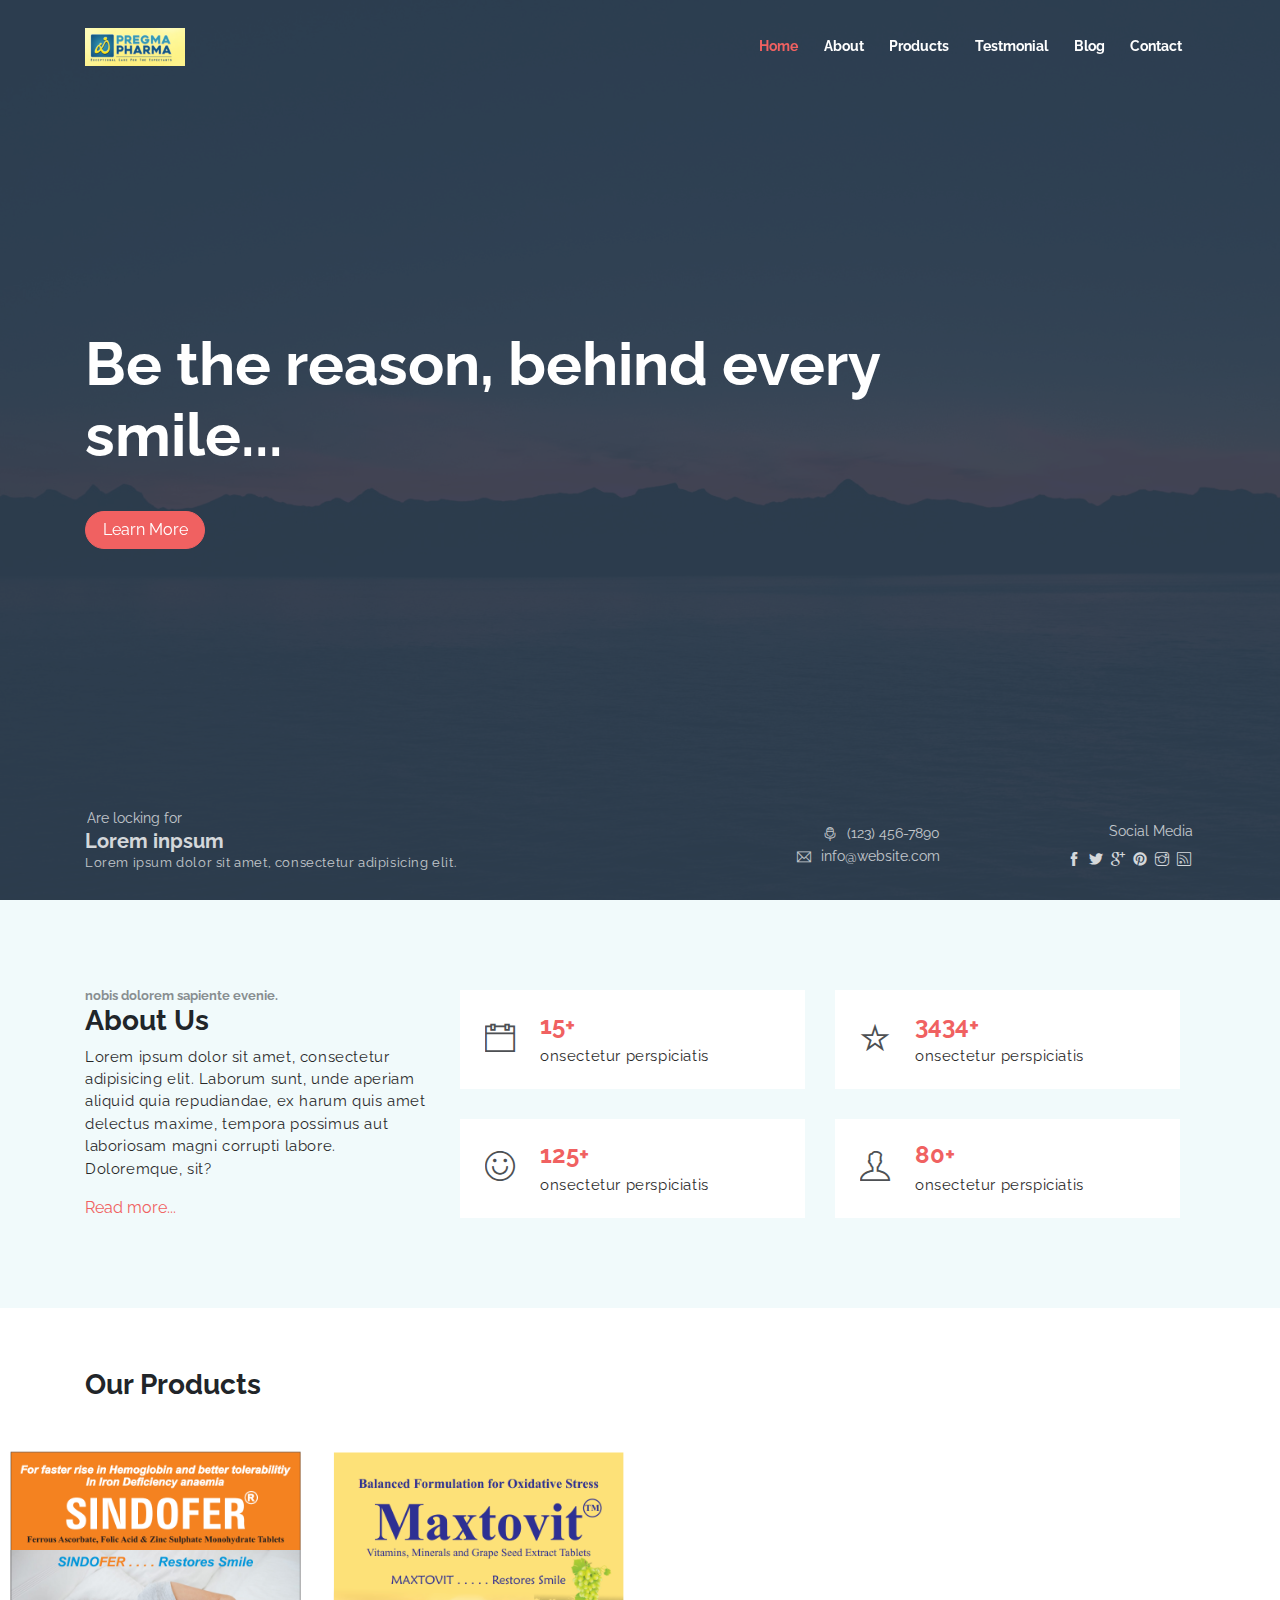
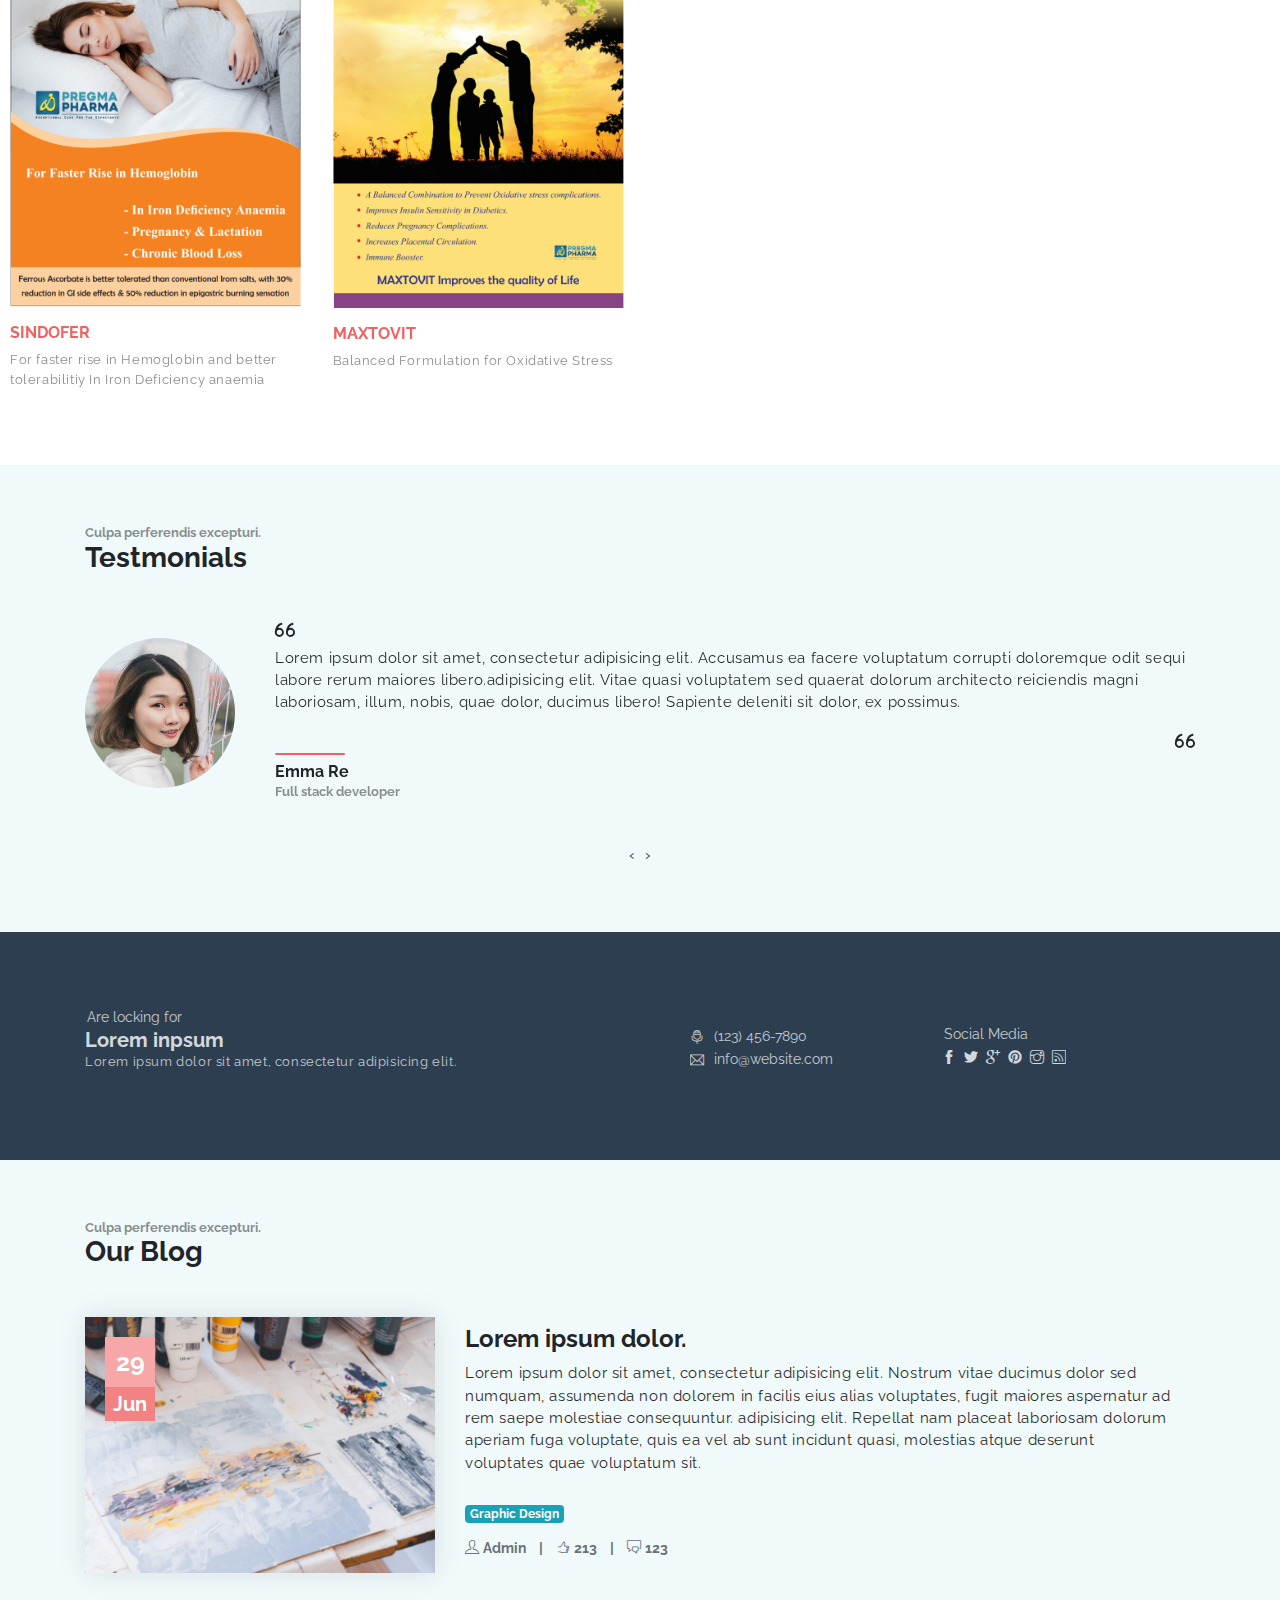
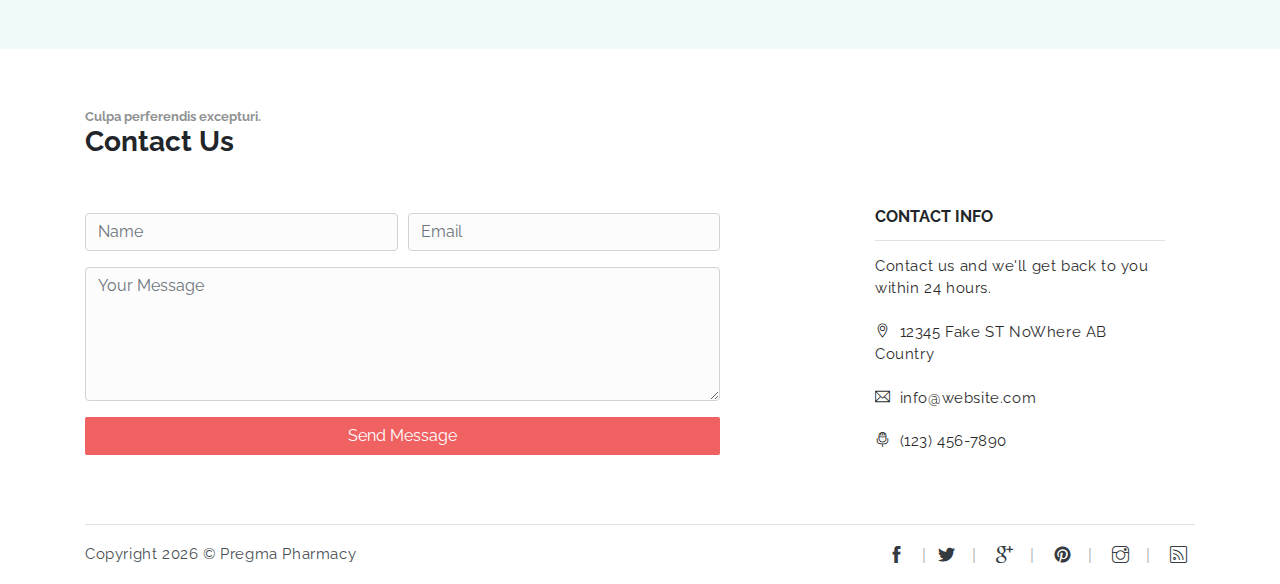
==== index.html @ 7f22dde5 "feat: maxovit products" ====
<!DOCTYPE html>
<html lang="en">
<head>
	<meta charset="utf-8">
    <meta name="viewport" content="width=device-width, initial-scale=1, shrink-to-fit=no">
    <meta name="description" content="Start your development with Pregma Pharma landing page.">
    <meta name="author" content="Pregma Pharmacy">
    <title>Pregma Pharmacy</title>

    <!-- font icons -->
    <link rel="stylesheet" href="assets/vendors/themify-icons/css/themify-icons.css">
    
    <!-- owl carousel -->
    <link rel="stylesheet" href="assets/vendors/owl-carousel/css/owl.carousel.css">
    <link rel="stylesheet" href="assets/vendors/owl-carousel/css/owl.theme.default.css">

    <!-- Bootstrap + Pregma Pharma main styles -->
	<link rel="stylesheet" href="assets/css/index.css">

</head>
<body data-spy="scroll" data-target=".navbar" data-offset="40" id="home">

    <nav id="scrollspy" class="navbar navbar-light bg-light navbar-expand-lg fixed-top" data-spy="affix" data-offset-top="20">
        <div class="container">
            <a class="navbar-brand" href="#"><img src="assets/imgs/logo.png" alt=""  class="brand-img"></a>
            <button class="navbar-toggler" type="button" data-toggle="collapse" data-target="#navbarSupportedContent" aria-controls="navbarSupportedContent" aria-expanded="false" aria-label="Toggle navigation">
                <span class="navbar-toggler-icon"></span>
            </button>

            <div class="collapse navbar-collapse" id="navbarSupportedContent">
                <ul class="navbar-nav ml-auto">
                    <li class="nav-item">
                        <a class="nav-link" href="#home">Home</a>
                    </li>
                    <li class="nav-item">
                        <a class="nav-link" href="#about">About</a>
                    </li>
                    <li class="nav-item">
                        <a class="nav-link" href="#portfolio">Products</a>
                    </li>
                    <li class="nav-item">
                        <a class="nav-link" href="#testmonial">Testmonial</a>
                    </li>
                    <li class="nav-item">
                        <a class="nav-link" href="#blog">Blog</a>
                    </li>
                    <li class="nav-item">
                        <a class="nav-link" href="#contact">Contact</a>
                    </li>
                    <!-- <li class="nav-item ml-0 ml-lg-4">
                        <a class="nav-link btn btn-primary" href="components.html">Components</a>
                    </li> -->
                </ul>
            </div>
        </div>
    </nav>


    <header id="home" class="header">
        <div class="overlay"></div>

        <div id="header-carousel" class="carousel slide carousel-fade" data-ride="carousel">  
            <div class="container">
                <div class="carousel-inner">
                    <div class="carousel-item active">
                        <div class="carousel-caption d-none d-md-block">
                            <h1 class="carousel-title">Be the reason, behind every<br> smile... </h1>
                            <button class="btn btn-primary btn-rounded">Learn More</button>
                        </div>
                    </div>
                    <!-- <div class="carousel-item">
                        <div class="carousel-caption d-none d-md-block">
                            <h1 class="carousel-title">We Make <br> Responsive Design</h1>
                            <button class="btn btn-primary btn-rounded">Learn More</button>
                          </div>
                    </div>
                    <div class="carousel-item">
                        <div class="carousel-caption d-none d-md-block">
                            <h1 class="carousel-title">We Make <br> Simple Design</h1>
                            <button class="btn btn-primary btn-rounded">Learn More</button>
                          </div>
                    </div> -->
                </div>
            </div>        
        </div>

        <div class="infos container mb-4 mb-md-2">
            <div class="title">
                <h6 class="subtitle font-weight-normal">Are locking for</h6>
                <h5>Lorem inpsum</h5>
                <p class="font-small">Lorem ipsum dolor sit amet, consectetur adipisicing elit.</p>
            </div>
            <div class="socials text-right">
                <div class="row justify-content-between">
                    <div class="col">
                        <a class="d-block subtitle"><i class="ti-microphone pr-2"></i> (123) 456-7890</a>
                        <a class="d-block subtitle"><i class="ti-email pr-2"></i> info@website.com</a>
                    </div>
                    <div class="col">
                        <h6 class="subtitle font-weight-normal mb-2">Social Media</h6>
                        <div class="social-links">
                            <a href="javascript:void(0)" class="link pr-1"><i class="ti-facebook"></i></a>
                            <a href="javascript:void(0)" class="link pr-1"><i class="ti-twitter-alt"></i></a>
                            <a href="javascript:void(0)" class="link pr-1"><i class="ti-google"></i></a>
                            <a href="javascript:void(0)" class="link pr-1"><i class="ti-pinterest-alt"></i></a>
                            <a href="javascript:void(0)" class="link pr-1"><i class="ti-instagram"></i></a>
                            <a href="javascript:void(0)" class="link pr-1"><i class="ti-rss"></i></a>
                        </div>
                    </div>
                </div>
            </div>
        </div>
    </header>

    <section class="section" id="about">

        <div class="container">

            <div class="row align-items-center mr-auto">
                <div class="col-md-4">
                    <h6 class="xs-font mb-0">nobis dolorem sapiente evenie.</h6>
                    <h3 class="section-title">About Us</h3>
                    <p>Lorem ipsum dolor sit amet, consectetur adipisicing elit. Laborum sunt, unde aperiam aliquid quia repudiandae, ex harum quis amet delectus maxime, tempora possimus aut laboriosam magni corrupti labore. Doloremque, sit?</p>

                    <a href="javascript:void(0)">Read more...</a>
                </div>
                <div class="col-sm-6 col-md-4 ml-auto">
                    <div class="widget">
                        <div class="icon-wrapper">
                            <i class="ti-calendar"></i>
                        </div>
                        <div class="infos-wrapper">
                            <h4 class="text-primary">15+</h4>
                            <p>onsectetur perspiciatis</p>
                        </div>
                    </div>
                    <div class="widget">
                        <div class="icon-wrapper">
                            <i class="ti-face-smile"></i>
                        </div>
                        <div class="infos-wrapper">
                            <h4 class="text-primary">125+</h4>
                            <p>onsectetur perspiciatis</p>
                        </div>
                    </div>
                </div>
                <div class="col-sm-6 col-md-4">
                    <div class="widget">
                        <div class="icon-wrapper">
                            <i class="ti-star"></i>
                        </div>
                        <div class="infos-wrapper">
                            <h4 class="text-primary">3434+</h4>
                            <p>onsectetur perspiciatis</p>
                        </div>
                    </div>
                    <div class="widget">
                        <div class="icon-wrapper">
                            <i class="ti-user"></i>
                        </div>
                        <div class="infos-wrapper">
                            <h4 class="text-primary">80+</h4>
                            <p>onsectetur perspiciatis</p>
                        </div>
                    </div>
                </div>
             </div>
        </div>
    </section>

    <!-- <section class="section">
        <div class="container">
            <h6 class="xs-font mb-0">Blanditiis unde illum earum</h6>
            <h3 class="section-title mb-4">Expertises</h3>

            <div class="row text-center">
                <div class="col-lg-4">
                    <a href="javascript:void(0)" class="card border-0 text-dark">
                        <img class="card-img-top" src="assets/imgs/img-5.jpg" alt="Download free bootstrap 4 landing page, free boootstrap 4 templates, Download free bootstrap 4.1 landing page, free boootstrap 4.1.1 templates, Pregma Pharma Landing page">
                        <span class="card-body">
                            <h4 class="title mt-4">Codding &amp; Designing</h4>
                            <p class="xs-font">Lorem ipsum dolor sit amet, consectetur adipisicing elit.</p>
                        </span>
                    </a>
                </div>
                <div class="col-lg-4">
                    <a href="javascript:void(0)" class="card border-0 text-dark">
                        <img class="card-img-top" src="assets/imgs/img-6.jpg" alt="Download free bootstrap 4 landing page, free boootstrap 4 templates, Download free bootstrap 4.1 landing page, free boootstrap 4.1.1 templates, Pregma Pharma Landing page">
                        <span class="card-body">
                            <h4 class="title mt-4">Graphic Design</h4>
                            <p class="xs-font">Lorem ipsum dolor sit amet, consectetur adipisicing elit.</p>
                        </span>
                    </a>
                </div>
                <div class="col-lg-4">
                    <a href="javascript:void(0)" class="card border-0 text-dark">
                        <img class="card-img-top" src="assets/imgs/img-7.jpg" alt="Download free bootstrap 4 landing page, free boootstrap 4 templates, Download free bootstrap 4.1 landing page, free boootstrap 4.1.1 templates, Pregma Pharma Landing page">
                        <span class="card-body">
                            <h4 class="title mt-4">Development</h4>
                            <p class="xs-font">Lorem ipsum dolor sit amet, consectetur adipisicing elit.</p>
                        </span>
                    </a>
                </div>
            </div>
        </div>
    </section> -->

    <section class="section" id="portfolio">
        <div class="container">
            <!-- <h6 class="xs-font mb-0">Culpa perferendis excepturi.</h6> -->
            <h3 class="section-title pb-4">Our Products</h3>
        </div>

        <div id="owl-portfolio" class="owl-carousel owl-theme mt-4">
            <a href="javascript:void(0)" class="item expertises-item">
                <img src="assets/imgs/sindofer.png"alt="Download free bootstrap 4 landing page, free boootstrap 4 templates, Download free bootstrap 4.1 landing page, free boootstrap 4.1.1 templates, Pregma Pharma Landing page" class="box-shadow">
                <h6 class="mt-3 mb-2">SINDOFER</h6>
                <p class="xs-font">For faster rise in Hemoglobin and better tolerabilitiy
                    In Iron Deficiency anaemia</p>
            </a> 
            <a href="javascript:void(0)" class="item expertises-item">
                <img src="assets/imgs/maxtovit.png"alt="Download free bootstrap 4 landing page, free boootstrap 4 templates, Download free bootstrap 4.1 landing page, free boootstrap 4.1.1 templates, Pregma Pharma Landing page" class="box-shadow">
                <h6 class="mt-3 mb-2">MAXTOVIT</h6>
                <p class="xs-font">Balanced Formulation for Oxidative Stress </p>
            </a> 
            <!-- <a href="javascript:void(0)" class="item expertises-item">
                <img src="assets/imgs/img-3.jpg"alt="Download free bootstrap 4 landing page, free boootstrap 4 templates, Download free bootstrap 4.1 landing page, free boootstrap 4.1.1 templates, Pregma Pharma Landing page" class="box-shadow">
                <h6 class="mt-3 mb-2">Autem minus animi</h6>
                <p class="xs-font">Lorem ipsum dolor sit amet, consectetur adipisicing elit.</p>
            </a> 
            <a href="javascript:void(0)" class="item expertises-item">
                <img src="assets/imgs/img-4.jpg"alt="Download free bootstrap 4 landing page, free boootstrap 4 templates, Download free bootstrap 4.1 landing page, free boootstrap 4.1.1 templates, Pregma Pharma Landing page" class="box-shadow">
                <h6 class="mt-3 mb-2">Sed eligendi</h6>
                <p class="xs-font">Lorem ipsum dolor sit amet, consectetur adipisicing elit.</p>
            </a> 
            <a href="javascript:void(0)" class="item expertises-item">
                <img src="assets/imgs/img-8.jpg"alt="Download free bootstrap 4 landing page, free boootstrap 4 templates, Download free bootstrap 4.1 landing page, free boootstrap 4.1.1 templates, Pregma Pharma Landing page" class="box-shadow">
                <h6 class="mt-3 mb-2">Totam eveniet assumenda!</h6>
                <p class="xs-font">Lorem ipsum dolor sit amet, consectetur adipisicing elit.</p>
            </a> 
            <a href="javascript:void(0)" class="item expertises-item">
                <img src="assets/imgs/img-9.jpg"alt="Download free bootstrap 4 landing page, free boootstrap 4 templates, Download free bootstrap 4.1 landing page, free boootstrap 4.1.1 templates, Pregma Pharma Landing page" class="box-shadow">
                <h6 class="mt-3 mb-2">Sapiente dolore ut</h6>
                <p class="xs-font">Lorem ipsum dolor sit amet, consectetur adipisicing elit.</p>
            </a>              -->
        </div>
    </section>


    <section class="section" id="testmonial">
        <div class="container">
            <h6 class="xs-font mb-0">Culpa perferendis excepturi.</h6>
            <h3 class="section-title">Testmonials</h3>

            <div id="owl-testmonial" class="owl-carousel owl-theme mt-4">
                <div class="item">
                    <div class="textmonial-item">
                        <img src="assets/imgs/avatar1.jpg" class="avatar" alt="Download free bootstrap 4 landing page, free boootstrap 4 templates, Download free bootstrap 4.1 landing page, free boootstrap 4.1.1 templates, Pregma Pharma Landing page">
                        <div class="des">
                            <h5 class="ti-quote-left font-weight-bold"></h5>
                            <p>Lorem ipsum dolor sit amet, consectetur adipisicing elit. Accusamus ea facere voluptatum corrupti doloremque odit sequi labore rerum maiores libero.adipisicing elit. Vitae quasi voluptatem sed quaerat dolorum architecto reiciendis magni laboriosam, illum, nobis, quae dolor, ducimus libero! Sapiente deleniti sit dolor, ex possimus.</p>
                            <h5 class="ti-quote-left text-right font-weight-bold"></h5>

                            <div class="line"></div>
                            <h6 class="name">Emma Re</h6>
                            <h6 class="xs-font">Full stack developer</h6>
                        </div>
                    </div>
                </div>
                <div class="item">
                    <div class="textmonial-item">
                        <img src="assets/imgs/avatar2.jpg" class="avatar" alt="Download free bootstrap 4 landing page, free boootstrap 4 templates, Download free bootstrap 4.1 landing page, free boootstrap 4.1.1 templates, Pregma Pharma Landing page">
                        <div class="des">
                            <h5 class="ti-quote-left font-weight-bold"></h5>
                            <p>Lorem ipsum dolor sit amet, consectetur adipisicing elit. Accusamus ea facere voluptatum corrupti doloremque odit sequi labore rerum maiores libero.adipisicing elit. Vitae quasi voluptatem sed quaerat dolorum architecto reiciendis magni laboriosam, illum, nobis, quae dolor, ducimus libero! Sapiente deleniti sit dolor, ex possimus.</p>
                            <h5 class="ti-quote-left text-right font-weight-bold"></h5>

                            <div class="line"></div>
                            <h6 class="name">John Doe</h6>
                            <h6 class="xs-font">Graphic Designer</h6>
                        </div>
                    </div>
                </div>
                <div class="item">
                    <div class="textmonial-item">
                        <img src="assets/imgs/avatar3.jpg" class="avatar" alt="Download free bootstrap 4 landing page, free boootstrap 4 templates, Download free bootstrap 4.1 landing page, free boootstrap 4.1.1 templates, Pregma Pharma Landing page">
                        <div class="des">
                            <h5 class="ti-quote-left font-weight-bold"></h5>
                            <p>Lorem ipsum dolor sit amet, consectetur adipisicing elit. Accusamus ea facere voluptatum corrupti doloremque odit sequi labore rerum maiores libero.adipisicing elit. Vitae quasi voluptatem sed quaerat dolorum architecto reiciendis magni laboriosam, illum, nobis, quae dolor, ducimus libero! Sapiente deleniti sit dolor, ex possimus.</p>
                            <h5 class="ti-quote-left text-right font-weight-bold"></h5>

                            <div class="line"></div>
                            <h6 class="name">Emily Roe</h6>
                            <h6 class="xs-font">Freelancer</h6>
                        </div>
                    </div>
                </div>
            </div>
        </div>
    </section>

    <section class="section bg-overlay">

        <div class="container">
            <div class="infos mb-4 mb-md-2">
            <div class="title">
                <h6 class="subtitle font-weight-normal">Are locking for</h6>
                <h5>Lorem inpsum</h5>
                <p class="font-small">Lorem ipsum dolor sit amet, consectetur adipisicing elit.</p>
            </div>
            <div class="socials">
                <div class="row justify-content-between">
                    <div class="col">
                        <a class="d-block subtitle"><i class="ti-microphone"></i> (123) 456-7890</a>
                        <a class="d-block subtitle"><i class="ti-email"></i> info@website.com</a>
                    </div>
                    <div class="col">
                        <h6 class="subtitle font-weight-normal mb-1">Social Media</h6>
                        <div class="social-links">
                            <a href="javascript:void(0)" class="link pr-1"><i class="ti-facebook"></i></a>
                            <a href="javascript:void(0)" class="link pr-1"><i class="ti-twitter-alt"></i></a>
                            <a href="javascript:void(0)" class="link pr-1"><i class="ti-google"></i></a>
                            <a href="javascript:void(0)" class="link pr-1"><i class="ti-pinterest-alt"></i></a>
                            <a href="javascript:void(0)" class="link pr-1"><i class="ti-instagram"></i></a>
                            <a href="javascript:void(0)" class="link pr-1"><i class="ti-rss"></i></a>
                        </div>
                    </div>
                </div>
            </div>
        </div> 
        </div>
    </section>

    <section class="section" id="blog">

        <div class="container mb-3">
            <h6 class="xs-font mb-0">Culpa perferendis excepturi.</h6>
            <h3 class="section-title mb-5">Our Blog</h3>

            <div class="blog-wrapper">
                <div class="img-wrapper">
                    <img src="assets/imgs/img-3.jpg" alt="Download free bootstrap 4 landing page, free boootstrap 4 templates, Download free bootstrap 4.1 landing page, free boootstrap 4.1.1 templates, Pregma Pharma Landing page">
                    <div class="date-container">
                        <h6 class="day">29</h6>
                        <h6 class="mun">Jun</h6> 
                    </div>
                </div>
                <div class="txt-wrapper">
                    <h4 class="blog-title">Lorem ipsum dolor.</h4>
                    <p>Lorem ipsum dolor sit amet, consectetur adipisicing elit. Nostrum vitae ducimus dolor sed numquam, assumenda non dolorem in facilis eius alias voluptates, fugit maiores aspernatur ad rem saepe molestiae consequuntur. adipisicing elit. Repellat nam placeat laboriosam dolorum aperiam fuga voluptate, quis ea vel ab sunt incidunt quasi, molestias atque deserunt voluptates quae voluptatum sit.</p>

                    <a href="#" class="badge badge-info">Graphic Design</a>

                    <h6 class="blog-footer">
                        <a href="javascript:void(0)"><i class="ti-user"></i> Admin </a> |
                        <a href="javascript:void(0)"><i class="ti-thumb-up"></i> 213 </a> |
                        <a href="javascript:void(0)"><i class="ti-comments"></i> 123</a>
                    </h6>
                </div>
            </div>
        </div>
    </section>

    <section id="contact" class="section pb-0">

        <div class="container">
            <h6 class="xs-font mb-0">Culpa perferendis excepturi.</h6>
            <h3 class="section-title mb-5">Contact Us</h3>

            <div class="row align-items-center justify-content-between">
                <div class="col-md-8 col-lg-7">

                    <form class="contact-form">
                        <div class="form-row">
                            <div class="col form-group">
                                <input type="text" class="form-control" placeholder="Name">
                            </div>
                            <div class="col form-group">
                                <input type="email" class="form-control" placeholder="Email">
                            </div>
                        </div>
                        <div class="form-group">
                            <textarea name="" id="" cols="30" rows="5" class="form-control" placeholder="Your Message"></textarea>
                        </div>
                        <div class="form-group">
                            <input type="submit" class="btn btn-primary btn-block" value="Send Message">
                        </div>
                    </form>
                </div>
                <div class="col-md-4 d-none d-md-block order-1">
                    <ul class="list">
                        <li class="list-head">
                            <h6>CONTACT INFO</h6>
                        </li>
                        <li class="list-body">
                            <p class="py-2">Contact us and we'll get back to you within 24 hours.</p>
                            <p class="py-2"><i class="ti-location-pin"></i> 12345 Fake ST NoWhere AB Country</p>
                            <p class="py-2"><i class="ti-email"></i>  info@website.com</p>
                            <p class="py-2"><i class="ti-microphone"></i> (123) 456-7890</p>

                        </li>
                    </ul> 
                </div>
            </div>

            <footer class="footer mt-5 border-top">
                <div class="row align-items-center justify-content-center">
                    <div class="col-md-6 text-center text-md-left">
                        <p class="mb-0">Copyright <script>document.write(new Date().getFullYear())</script> &copy; <a target="_blank" href="http://www.Pregma Pharmacy.com">Pregma Pharmacy</a></p>
                    </div>
                    <div class="col-md-6 text-center text-md-right">
                        <div class="social-links">
                            <a href="javascript:void(0)" class="link"><i class="ti-facebook"></i></a>
                            <a href="javascript:void(0)" class="link"><i class="ti-twitter-alt"></i></a>
                            <a href="javascript:void(0)" class="link"><i class="ti-google"></i></a>
                            <a href="javascript:void(0)" class="link"><i class="ti-pinterest-alt"></i></a>
                            <a href="javascript:void(0)" class="link"><i class="ti-instagram"></i></a>
                            <a href="javascript:void(0)" class="link"><i class="ti-rss"></i></a>
                        </div>
                    </div>
                </div> 
            </footer>
        </div>
    </section>
	
	<!-- core  -->
    <script src="assets/vendors/jquery/jquery-3.4.1.js"></script>
    <script src="assets/vendors/bootstrap/bootstrap.bundle.js"></script>

    <!-- bootstrap 3 affix -->
	<script src="assets/vendors/bootstrap/bootstrap.affix.js"></script>
    
    <!-- Owl carousel  -->
    <script src="assets/vendors/owl-carousel/js/owl.carousel.js"></script>


    <!-- Pregma Pharma js -->
    <script src="assets/js/index.js"></script>

</body>
</html>
---- assets/vendors/themify-icons/css/themify-icons.css ----
@font-face {
	font-family: 'themify';
	src:url("../fonts/themify.eot?-fvbane");
	src:url("../fonts/themify.eot?#iefix-fvbane") format("embedded-opentype"),
		url("../fonts/themify.woff?-fvbane") format("woff"),
		url("../fonts/themify.ttf?-fvbane") format("truetype"),
		url("../fonts/themify.svg?-fvbane#themify") format("svg");
	font-weight: normal;
	font-style: normal;
}

[class^="ti-"], [class*=" ti-"] {
	font-family: 'themify';
	speak: none;
	font-style: normal;
	font-weight: normal;
	font-variant: normal;
	text-transform: none;
	line-height: 1;

	/* Better Font Rendering =========== */
	-webkit-font-smoothing: antialiased;
	-moz-osx-font-smoothing: grayscale;
}

.ti-wand:before {
	content: "\e600";
}
.ti-volume:before {
	content: "\e601";
}
.ti-user:before {
	content: "\e602";
}
.ti-unlock:before {
	content: "\e603";
}
.ti-unlink:before {
	content: "\e604";
}
.ti-trash:before {
	content: "\e605";
}
.ti-thought:before {
	content: "\e606";
}
.ti-target:before {
	content: "\e607";
}
.ti-tag:before {
	content: "\e608";
}
.ti-tablet:before {
	content: "\e609";
}
.ti-star:before {
	content: "\e60a";
}
.ti-spray:before {
	content: "\e60b";
}
.ti-signal:before {
	content: "\e60c";
}
.ti-shopping-cart:before {
	content: "\e60d";
}
.ti-shopping-cart-full:before {
	content: "\e60e";
}
.ti-settings:before {
	content: "\e60f";
}
.ti-search:before {
	content: "\e610";
}
.ti-zoom-in:before {
	content: "\e611";
}
.ti-zoom-out:before {
	content: "\e612";
}
.ti-cut:before {
	content: "\e613";
}
.ti-ruler:before {
	content: "\e614";
}
.ti-ruler-pencil:before {
	content: "\e615";
}
.ti-ruler-alt:before {
	content: "\e616";
}
.ti-bookmark:before {
	content: "\e617";
}
.ti-bookmark-alt:before {
	content: "\e618";
}
.ti-reload:before {
	content: "\e619";
}
.ti-plus:before {
	content: "\e61a";
}
.ti-pin:before {
	content: "\e61b";
}
.ti-pencil:before {
	content: "\e61c";
}
.ti-pencil-alt:before {
	content: "\e61d";
}
.ti-paint-roller:before {
	content: "\e61e";
}
.ti-paint-bucket:before {
	content: "\e61f";
}
.ti-na:before {
	content: "\e620";
}
.ti-mobile:before {
	content: "\e621";
}
.ti-minus:before {
	content: "\e622";
}
.ti-medall:before {
	content: "\e623";
}
.ti-medall-alt:before {
	content: "\e624";
}
.ti-marker:before {
	content: "\e625";
}
.ti-marker-alt:before {
	content: "\e626";
}
.ti-arrow-up:before {
	content: "\e627";
}
.ti-arrow-right:before {
	content: "\e628";
}
.ti-arrow-left:before {
	content: "\e629";
}
.ti-arrow-down:before {
	content: "\e62a";
}
.ti-lock:before {
	content: "\e62b";
}
.ti-location-arrow:before {
	content: "\e62c";
}
.ti-link:before {
	content: "\e62d";
}
.ti-layout:before {
	content: "\e62e";
}
.ti-layers:before {
	content: "\e62f";
}
.ti-layers-alt:before {
	content: "\e630";
}
.ti-key:before {
	content: "\e631";
}
.ti-import:before {
	content: "\e632";
}
.ti-image:before {
	content: "\e633";
}
.ti-heart:before {
	content: "\e634";
}
.ti-heart-broken:before {
	content: "\e635";
}
.ti-hand-stop:before {
	content: "\e636";
}
.ti-hand-open:before {
	content: "\e637";
}
.ti-hand-drag:before {
	content: "\e638";
}
.ti-folder:before {
	content: "\e639";
}
.ti-flag:before {
	content: "\e63a";
}
.ti-flag-alt:before {
	content: "\e63b";
}
.ti-flag-alt-2:before {
	content: "\e63c";
}
.ti-eye:before {
	content: "\e63d";
}
.ti-export:before {
	content: "\e63e";
}
.ti-exchange-vertical:before {
	content: "\e63f";
}
.ti-desktop:before {
	content: "\e640";
}
.ti-cup:before {
	content: "\e641";
}
.ti-crown:before {
	content: "\e642";
}
.ti-comments:before {
	content: "\e643";
}
.ti-comment:before {
	content: "\e644";
}
.ti-comment-alt:before {
	content: "\e645";
}
.ti-close:before {
	content: "\e646";
}
.ti-clip:before {
	content: "\e647";
}
.ti-angle-up:before {
	content: "\e648";
}
.ti-angle-right:before {
	content: "\e649";
}
.ti-angle-left:before {
	content: "\e64a";
}
.ti-angle-down:before {
	content: "\e64b";
}
.ti-check:before {
	content: "\e64c";
}
.ti-check-box:before {
	content: "\e64d";
}
.ti-camera:before {
	content: "\e64e";
}
.ti-announcement:before {
	content: "\e64f";
}
.ti-brush:before {
	content: "\e650";
}
.ti-briefcase:before {
	content: "\e651";
}
.ti-bolt:before {
	content: "\e652";
}
.ti-bolt-alt:before {
	content: "\e653";
}
.ti-blackboard:before {
	content: "\e654";
}
.ti-bag:before {
	content: "\e655";
}
.ti-move:before {
	content: "\e656";
}
.ti-arrows-vertical:before {
	content: "\e657";
}
.ti-arrows-horizontal:before {
	content: "\e658";
}
.ti-fullscreen:before {
	content: "\e659";
}
.ti-arrow-top-right:before {
	content: "\e65a";
}
.ti-arrow-top-left:before {
	content: "\e65b";
}
.ti-arrow-circle-up:before {
	content: "\e65c";
}
.ti-arrow-circle-right:before {
	content: "\e65d";
}
.ti-arrow-circle-left:before {
	content: "\e65e";
}
.ti-arrow-circle-down:before {
	content: "\e65f";
}
.ti-angle-double-up:before {
	content: "\e660";
}
.ti-angle-double-right:before {
	content: "\e661";
}
.ti-angle-double-left:before {
	content: "\e662";
}
.ti-angle-double-down:before {
	content: "\e663";
}
.ti-zip:before {
	content: "\e664";
}
.ti-world:before {
	content: "\e665";
}
.ti-wheelchair:before {
	content: "\e666";
}
.ti-view-list:before {
	content: "\e667";
}
.ti-view-list-alt:before {
	content: "\e668";
}
.ti-view-grid:before {
	content: "\e669";
}
.ti-uppercase:before {
	content: "\e66a";
}
.ti-upload:before {
	content: "\e66b";
}
.ti-underline:before {
	content: "\e66c";
}
.ti-truck:before {
	content: "\e66d";
}
.ti-timer:before {
	content: "\e66e";
}
.ti-ticket:before {
	content: "\e66f";
}
.ti-thumb-up:before {
	content: "\e670";
}
.ti-thumb-down:before {
	content: "\e671";
}
.ti-text:before {
	content: "\e672";
}
.ti-stats-up:before {
	content: "\e673";
}
.ti-stats-down:before {
	content: "\e674";
}
.ti-split-v:before {
	content: "\e675";
}
.ti-split-h:before {
	content: "\e676";
}
.ti-smallcap:before {
	content: "\e677";
}
.ti-shine:before {
	content: "\e678";
}
.ti-shift-right:before {
	content: "\e679";
}
.ti-shift-left:before {
	content: "\e67a";
}
.ti-shield:before {
	content: "\e67b";
}
.ti-notepad:before {
	content: "\e67c";
}
.ti-server:before {
	content: "\e67d";
}
.ti-quote-right:before {
	content: "\e67e";
}
.ti-quote-left:before {
	content: "\e67f";
}
.ti-pulse:before {
	content: "\e680";
}
.ti-printer:before {
	content: "\e681";
}
.ti-power-off:before {
	content: "\e682";
}
.ti-plug:before {
	content: "\e683";
}
.ti-pie-chart:before {
	content: "\e684";
}
.ti-paragraph:before {
	content: "\e685";
}
.ti-panel:before {
	content: "\e686";
}
.ti-package:before {
	content: "\e687";
}
.ti-music:before {
	content: "\e688";
}
.ti-music-alt:before {
	content: "\e689";
}
.ti-mouse:before {
	content: "\e68a";
}
.ti-mouse-alt:before {
	content: "\e68b";
}
.ti-money:before {
	content: "\e68c";
}
.ti-microphone:before {
	content: "\e68d";
}
.ti-menu:before {
	content: "\e68e";
}
.ti-menu-alt:before {
	content: "\e68f";
}
.ti-map:before {
	content: "\e690";
}
.ti-map-alt:before {
	content: "\e691";
}
.ti-loop:before {
	content: "\e692";
}
.ti-location-pin:before {
	content: "\e693";
}
.ti-list:before {
	content: "\e694";
}
.ti-light-bulb:before {
	content: "\e695";
}
.ti-Italic:before {
	content: "\e696";
}
.ti-info:before {
	content: "\e697";
}
.ti-infinite:before {
	content: "\e698";
}
.ti-id-badge:before {
	content: "\e699";
}
.ti-hummer:before {
	content: "\e69a";
}
.ti-home:before {
	content: "\e69b";
}
.ti-help:before {
	content: "\e69c";
}
.ti-headphone:before {
	content: "\e69d";
}
.ti-harddrives:before {
	content: "\e69e";
}
.ti-harddrive:before {
	content: "\e69f";
}
.ti-gift:before {
	content: "\e6a0";
}
.ti-game:before {
	content: "\e6a1";
}
.ti-filter:before {
	content: "\e6a2";
}
.ti-files:before {
	content: "\e6a3";
}
.ti-file:before {
	content: "\e6a4";
}
.ti-eraser:before {
	content: "\e6a5";
}
.ti-envelope:before {
	content: "\e6a6";
}
.ti-download:before {
	content: "\e6a7";
}
.ti-direction:before {
	content: "\e6a8";
}
.ti-direction-alt:before {
	content: "\e6a9";
}
.ti-dashboard:before {
	content: "\e6aa";
}
.ti-control-stop:before {
	content: "\e6ab";
}
.ti-control-shuffle:before {
	content: "\e6ac";
}
.ti-control-play:before {
	content: "\e6ad";
}
.ti-control-pause:before {
	content: "\e6ae";
}
.ti-control-forward:before {
	content: "\e6af";
}
.ti-control-backward:before {
	content: "\e6b0";
}
.ti-cloud:before {
	content: "\e6b1";
}
.ti-cloud-up:before {
	content: "\e6b2";
}
.ti-cloud-down:before {
	content: "\e6b3";
}
.ti-clipboard:before {
	content: "\e6b4";
}
.ti-car:before {
	content: "\e6b5";
}
.ti-calendar:before {
	content: "\e6b6";
}
.ti-book:before {
	content: "\e6b7";
}
.ti-bell:before {
	content: "\e6b8";
}
.ti-basketball:before {
	content: "\e6b9";
}
.ti-bar-chart:before {
	content: "\e6ba";
}
.ti-bar-chart-alt:before {
	content: "\e6bb";
}
.ti-back-right:before {
	content: "\e6bc";
}
.ti-back-left:before {
	content: "\e6bd";
}
.ti-arrows-corner:before {
	content: "\e6be";
}
.ti-archive:before {
	content: "\e6bf";
}
.ti-anchor:before {
	content: "\e6c0";
}
.ti-align-right:before {
	content: "\e6c1";
}
.ti-align-left:before {
	content: "\e6c2";
}
.ti-align-justify:before {
	content: "\e6c3";
}
.ti-align-center:before {
	content: "\e6c4";
}
.ti-alert:before {
	content: "\e6c5";
}
.ti-alarm-clock:before {
	content: "\e6c6";
}
.ti-agenda:before {
	content: "\e6c7";
}
.ti-write:before {
	content: "\e6c8";
}
.ti-window:before {
	content: "\e6c9";
}
.ti-widgetized:before {
	content: "\e6ca";
}
.ti-widget:before {
	content: "\e6cb";
}
.ti-widget-alt:before {
	content: "\e6cc";
}
.ti-wallet:before {
	content: "\e6cd";
}
.ti-video-clapper:before {
	content: "\e6ce";
}
.ti-video-camera:before {
	content: "\e6cf";
}
.ti-vector:before {
	content: "\e6d0";
}
.ti-themify-logo:before {
	content: "\e6d1";
}
.ti-themify-favicon:before {
	content: "\e6d2";
}
.ti-themify-favicon-alt:before {
	content: "\e6d3";
}
.ti-support:before {
	content: "\e6d4";
}
.ti-stamp:before {
	content: "\e6d5";
}
.ti-split-v-alt:before {
	content: "\e6d6";
}
.ti-slice:before {
	content: "\e6d7";
}
.ti-shortcode:before {
	content: "\e6d8";
}
.ti-shift-right-alt:before {
	content: "\e6d9";
}
.ti-shift-left-alt:before {
	content: "\e6da";
}
.ti-ruler-alt-2:before {
	content: "\e6db";
}
.ti-receipt:before {
	content: "\e6dc";
}
.ti-pin2:before {
	content: "\e6dd";
}
.ti-pin-alt:before {
	content: "\e6de";
}
.ti-pencil-alt2:before {
	content: "\e6df";
}
.ti-palette:before {
	content: "\e6e0";
}
.ti-more:before {
	content: "\e6e1";
}
.ti-more-alt:before {
	content: "\e6e2";
}
.ti-microphone-alt:before {
	content: "\e6e3";
}
.ti-magnet:before {
	content: "\e6e4";
}
.ti-line-double:before {
	content: "\e6e5";
}
.ti-line-dotted:before {
	content: "\e6e6";
}
.ti-line-dashed:before {
	content: "\e6e7";
}
.ti-layout-width-full:before {
	content: "\e6e8";
}
.ti-layout-width-default:before {
	content: "\e6e9";
}
.ti-layout-width-default-alt:before {
	content: "\e6ea";
}
.ti-layout-tab:before {
	content: "\e6eb";
}
.ti-layout-tab-window:before {
	content: "\e6ec";
}
.ti-layout-tab-v:before {
	content: "\e6ed";
}
.ti-layout-tab-min:before {
	content: "\e6ee";
}
.ti-layout-slider:before {
	content: "\e6ef";
}
.ti-layout-slider-alt:before {
	content: "\e6f0";
}
.ti-layout-sidebar-right:before {
	content: "\e6f1";
}
.ti-layout-sidebar-none:before {
	content: "\e6f2";
}
.ti-layout-sidebar-left:before {
	content: "\e6f3";
}
.ti-layout-placeholder:before {
	content: "\e6f4";
}
.ti-layout-menu:before {
	content: "\e6f5";
}
.ti-layout-menu-v:before {
	content: "\e6f6";
}
.ti-layout-menu-separated:before {
	content: "\e6f7";
}
.ti-layout-menu-full:before {
	content: "\e6f8";
}
.ti-layout-media-right-alt:before {
	content: "\e6f9";
}
.ti-layout-media-right:before {
	content: "\e6fa";
}
.ti-layout-media-overlay:before {
	content: "\e6fb";
}
.ti-layout-media-overlay-alt:before {
	content: "\e6fc";
}
.ti-layout-media-overlay-alt-2:before {
	content: "\e6fd";
}
.ti-layout-media-left-alt:before {
	content: "\e6fe";
}
.ti-layout-media-left:before {
	content: "\e6ff";
}
.ti-layout-media-center-alt:before {
	content: "\e700";
}
.ti-layout-media-center:before {
	content: "\e701";
}
.ti-layout-list-thumb:before {
	content: "\e702";
}
.ti-layout-list-thumb-alt:before {
	content: "\e703";
}
.ti-layout-list-post:before {
	content: "\e704";
}
.ti-layout-list-large-image:before {
	content: "\e705";
}
.ti-layout-line-solid:before {
	content: "\e706";
}
.ti-layout-grid4:before {
	content: "\e707";
}
.ti-layout-grid3:before {
	content: "\e708";
}
.ti-layout-grid2:before {
	content: "\e709";
}
.ti-layout-grid2-thumb:before {
	content: "\e70a";
}
.ti-layout-cta-right:before {
	content: "\e70b";
}
.ti-layout-cta-left:before {
	content: "\e70c";
}
.ti-layout-cta-center:before {
	content: "\e70d";
}
.ti-layout-cta-btn-right:before {
	content: "\e70e";
}
.ti-layout-cta-btn-left:before {
	content: "\e70f";
}
.ti-layout-column4:before {
	content: "\e710";
}
.ti-layout-column3:before {
	content: "\e711";
}
.ti-layout-column2:before {
	content: "\e712";
}
.ti-layout-accordion-separated:before {
	content: "\e713";
}
.ti-layout-accordion-merged:before {
	content: "\e714";
}
.ti-layout-accordion-list:before {
	content: "\e715";
}
.ti-ink-pen:before {
	content: "\e716";
}
.ti-info-alt:before {
	content: "\e717";
}
.ti-help-alt:before {
	content: "\e718";
}
.ti-headphone-alt:before {
	content: "\e719";
}
.ti-hand-point-up:before {
	content: "\e71a";
}
.ti-hand-point-right:before {
	content: "\e71b";
}
.ti-hand-point-left:before {
	content: "\e71c";
}
.ti-hand-point-down:before {
	content: "\e71d";
}
.ti-gallery:before {
	content: "\e71e";
}
.ti-face-smile:before {
	content: "\e71f";
}
.ti-face-sad:before {
	content: "\e720";
}
.ti-credit-card:before {
	content: "\e721";
}
.ti-control-skip-forward:before {
	content: "\e722";
}
.ti-control-skip-backward:before {
	content: "\e723";
}
.ti-control-record:before {
	content: "\e724";
}
.ti-control-eject:before {
	content: "\e725";
}
.ti-comments-smiley:before {
	content: "\e726";
}
.ti-brush-alt:before {
	content: "\e727";
}
.ti-youtube:before {
	content: "\e728";
}
.ti-vimeo:before {
	content: "\e729";
}
.ti-twitter:before {
	content: "\e72a";
}
.ti-time:before {
	content: "\e72b";
}
.ti-tumblr:before {
	content: "\e72c";
}
.ti-skype:before {
	content: "\e72d";
}
.ti-share:before {
	content: "\e72e";
}
.ti-share-alt:before {
	content: "\e72f";
}
.ti-rocket:before {
	content: "\e730";
}
.ti-pinterest:before {
	content: "\e731";
}
.ti-new-window:before {
	content: "\e732";
}
.ti-microsoft:before {
	content: "\e733";
}
.ti-list-ol:before {
	content: "\e734";
}
.ti-linkedin:before {
	content: "\e735";
}
.ti-layout-sidebar-2:before {
	content: "\e736";
}
.ti-layout-grid4-alt:before {
	content: "\e737";
}
.ti-layout-grid3-alt:before {
	content: "\e738";
}
.ti-layout-grid2-alt:before {
	content: "\e739";
}
.ti-layout-column4-alt:before {
	content: "\e73a";
}
.ti-layout-column3-alt:before {
	content: "\e73b";
}
.ti-layout-column2-alt:before {
	content: "\e73c";
}
.ti-instagram:before {
	content: "\e73d";
}
.ti-google:before {
	content: "\e73e";
}
.ti-github:before {
	content: "\e73f";
}
.ti-flickr:before {
	content: "\e740";
}
.ti-facebook:before {
	content: "\e741";
}
.ti-dropbox:before {
	content: "\e742";
}
.ti-dribbble:before {
	content: "\e743";
}
.ti-apple:before {
	content: "\e744";
}
.ti-android:before {
	content: "\e745";
}
.ti-save:before {
	content: "\e746";
}
.ti-save-alt:before {
	content: "\e747";
}
.ti-yahoo:before {
	content: "\e748";
}
.ti-wordpress:before {
	content: "\e749";
}
.ti-vimeo-alt:before {
	content: "\e74a";
}
.ti-twitter-alt:before {
	content: "\e74b";
}
.ti-tumblr-alt:before {
	content: "\e74c";
}
.ti-trello:before {
	content: "\e74d";
}
.ti-stack-overflow:before {
	content: "\e74e";
}
.ti-soundcloud:before {
	content: "\e74f";
}
.ti-sharethis:before {
	content: "\e750";
}
.ti-sharethis-alt:before {
	content: "\e751";
}
.ti-reddit:before {
	content: "\e752";
}
.ti-pinterest-alt:before {
	content: "\e753";
}
.ti-microsoft-alt:before {
	content: "\e754";
}
.ti-linux:before {
	content: "\e755";
}
.ti-jsfiddle:before {
	content: "\e756";
}
.ti-joomla:before {
	content: "\e757";
}
.ti-html5:before {
	content: "\e758";
}
.ti-flickr-alt:before {
	content: "\e759";
}
.ti-email:before {
	content: "\e75a";
}
.ti-drupal:before {
	content: "\e75b";
}
.ti-dropbox-alt:before {
	content: "\e75c";
}
.ti-css3:before {
	content: "\e75d";
}
.ti-rss:before {
	content: "\e75e";
}
.ti-rss-alt:before {
	content: "\e75f";
}
---- assets/css/index.css ----
@charset "UTF-8";
/*!
=========================================================
* Pregma Pharma Landing page
=========================================================

* Copyright: 2022 Pregma Pharmacy (https://Pregma Pharmacy.com)
* Licensed: (https://Pregma Pharmacy.com/licenses)
* Coded by www.Pregma Pharmacy.com

=========================================================

* The above copyright notice and this permission notice shall be included in all copies or substantial portions of the Software.
*/
@import url("https://fonts.googleapis.com/css?family=Raleway:100,100i,200,200i,400,400i,700,700i,900,900i");
:root {
  --blue: #007bff;
  --indigo: #6610f2;
  --purple: #6f42c1;
  --pink: #eb5175;
  --red: #FD5D93;
  --orange: #f06161;
  --yellow: #ffc107;
  --green: #00F2C3;
  --teal: #20c997;
  --cyan: #17a2b8;
  --white: #fff;
  --gray: #6c757d;
  --gray-dark: #343a40;
  --primary: #f06161;
  --secondary: #6c757d;
  --success: #00F2C3;
  --info: #17a2b8;
  --warning: #ffc107;
  --danger: #FD5D93;
  --light: #f8f9fa;
  --dark: #343a40;
  --breakpoint-xs: 0;
  --breakpoint-sm: 576px;
  --breakpoint-md: 768px;
  --breakpoint-lg: 992px;
  --breakpoint-xl: 1200px;
  --font-family-sans-serif: "Raleway", sans-serif;
  --font-family-monospace: SFMono-Regular, Menlo, Monaco, Consolas, "Liberation Mono", "Courier New", monospace;
}

*,
*::before,
*::after {
  box-sizing: border-box;
}

html {
  font-family: sans-serif;
  line-height: 1.15;
  -webkit-text-size-adjust: 100%;
  -webkit-tap-highlight-color: rgba(0, 0, 0, 0);
}

article, aside, figcaption, figure, footer, header, hgroup, main, nav, section {
  display: block;
}

body {
  margin: 0;
  font-family: "Raleway", sans-serif;
  font-size: 1rem;
  font-weight: 400;
  line-height: 1.5;
  color: #212529;
  text-align: left;
  background-color: #fff;
}

[tabindex="-1"]:focus {
  outline: 0 !important;
}

hr {
  box-sizing: content-box;
  height: 0;
  overflow: visible;
}

h1, h2, h3, h4, h5, h6 {
  margin-top: 0;
  margin-bottom: 0.5rem;
}

p {
  margin-top: 0;
  margin-bottom: 1rem;
}

abbr[title],
abbr[data-original-title] {
  text-decoration: underline;
  -webkit-text-decoration: underline dotted;
          text-decoration: underline dotted;
  cursor: help;
  border-bottom: 0;
  -webkit-text-decoration-skip-ink: none;
          text-decoration-skip-ink: none;
}

address {
  margin-bottom: 1rem;
  font-style: normal;
  line-height: inherit;
}

ol,
ul,
dl {
  margin-top: 0;
  margin-bottom: 1rem;
}

ol ol,
ul ul,
ol ul,
ul ol {
  margin-bottom: 0;
}

dt {
  font-weight: 700;
}

dd {
  margin-bottom: .5rem;
  margin-left: 0;
}

blockquote {
  margin: 0 0 1rem;
}

b,
strong {
  font-weight: bolder;
}

small {
  font-size: 80%;
}

sub,
sup {
  position: relative;
  font-size: 75%;
  line-height: 0;
  vertical-align: baseline;
}

sub {
  bottom: -.25em;
}

sup {
  top: -.5em;
}

a {
  color: #f06161;
  text-decoration: none;
  background-color: transparent;
}

a:hover {
  color: #e91b1b;
  text-decoration: none;
}

a:not([href]):not([tabindex]) {
  color: inherit;
  text-decoration: none;
}

a:not([href]):not([tabindex]):hover, a:not([href]):not([tabindex]):focus {
  color: inherit;
  text-decoration: none;
}

a:not([href]):not([tabindex]):focus {
  outline: 0;
}

pre,
code,
kbd,
samp {
  font-family: SFMono-Regular, Menlo, Monaco, Consolas, "Liberation Mono", "Courier New", monospace;
  font-size: 1em;
}

pre {
  margin-top: 0;
  margin-bottom: 1rem;
  overflow: auto;
}

figure {
  margin: 0 0 1rem;
}

img {
  vertical-align: middle;
  border-style: none;
}

svg {
  overflow: hidden;
  vertical-align: middle;
}

table {
  border-collapse: collapse;
}

caption {
  padding-top: 0.75rem;
  padding-bottom: 0.75rem;
  color: #6c757d;
  text-align: left;
  caption-side: bottom;
}

th {
  text-align: inherit;
}

label {
  display: inline-block;
  margin-bottom: 0.5rem;
}

button {
  border-radius: 0;
}

button:focus {
  outline: 1px dotted;
  outline: 5px auto -webkit-focus-ring-color;
}

input,
button,
select,
optgroup,
textarea {
  margin: 0;
  font-family: inherit;
  font-size: inherit;
  line-height: inherit;
}

button,
input {
  overflow: visible;
}

button,
select {
  text-transform: none;
}

select {
  word-wrap: normal;
}

button,
[type="button"],
[type="reset"],
[type="submit"] {
  -webkit-appearance: button;
}

button:not(:disabled),
[type="button"]:not(:disabled),
[type="reset"]:not(:disabled),
[type="submit"]:not(:disabled) {
  cursor: pointer;
}

button::-moz-focus-inner,
[type="button"]::-moz-focus-inner,
[type="reset"]::-moz-focus-inner,
[type="submit"]::-moz-focus-inner {
  padding: 0;
  border-style: none;
}

input[type="radio"],
input[type="checkbox"] {
  box-sizing: border-box;
  padding: 0;
}

input[type="date"],
input[type="time"],
input[type="datetime-local"],
input[type="month"] {
  -webkit-appearance: listbox;
}

textarea {
  overflow: auto;
  resize: vertical;
}

fieldset {
  min-width: 0;
  padding: 0;
  margin: 0;
  border: 0;
}

legend {
  display: block;
  width: 100%;
  max-width: 100%;
  padding: 0;
  margin-bottom: .5rem;
  font-size: 1.5rem;
  line-height: inherit;
  color: inherit;
  white-space: normal;
}

progress {
  vertical-align: baseline;
}

[type="number"]::-webkit-inner-spin-button,
[type="number"]::-webkit-outer-spin-button {
  height: auto;
}

[type="search"] {
  outline-offset: -2px;
  -webkit-appearance: none;
}

[type="search"]::-webkit-search-decoration {
  -webkit-appearance: none;
}

::-webkit-file-upload-button {
  font: inherit;
  -webkit-appearance: button;
}

output {
  display: inline-block;
}

summary {
  display: list-item;
  cursor: pointer;
}

template {
  display: none;
}

[hidden] {
  display: none !important;
}

h1, h2, h3, h4, h5, h6,
.h1, .h2, .h3, .h4, .h5, .h6 {
  margin-bottom: 0.5rem;
  font-weight: 500;
  line-height: 1.2;
}

h1, .h1 {
  font-size: 2.5rem;
}

h2, .h2 {
  font-size: 2rem;
}

h3, .h3 {
  font-size: 1.75rem;
}

h4, .h4 {
  font-size: 1.5rem;
}

h5, .h5 {
  font-size: 1.25rem;
}

h6, .h6 {
  font-size: 1rem;
}

.lead {
  font-size: 1.25rem;
  font-weight: 300;
}

.display-1 {
  font-size: 6rem;
  font-weight: 300;
  line-height: 1.2;
}

.display-2 {
  font-size: 5.5rem;
  font-weight: 300;
  line-height: 1.2;
}

.display-3 {
  font-size: 4.5rem;
  font-weight: 300;
  line-height: 1.2;
}

.display-4 {
  font-size: 3.5rem;
  font-weight: 300;
  line-height: 1.2;
}

hr {
  margin-top: 1rem;
  margin-bottom: 1rem;
  border: 0;
  border-top: 1px solid rgba(0, 0, 0, 0.1);
}

small,
.small {
  font-size: 80%;
  font-weight: 400;
}

mark,
.mark {
  padding: 0.2em;
  background-color: #fcf8e3;
}

.list-unstyled {
  padding-left: 0;
  list-style: none;
}

.list-inline {
  padding-left: 0;
  list-style: none;
}

.list-inline-item {
  display: inline-block;
}

.list-inline-item:not(:last-child) {
  margin-right: 0.5rem;
}

.initialism {
  font-size: 90%;
  text-transform: uppercase;
}

.blockquote {
  margin-bottom: 1rem;
  font-size: 1.25rem;
}

.blockquote-footer {
  display: block;
  font-size: 80%;
  color: #6c757d;
}

.blockquote-footer::before {
  content: "\2014\00A0";
}

.img-fluid {
  max-width: 100%;
  height: auto;
}

.img-thumbnail {
  padding: 0.25rem;
  background-color: #fff;
  border: 1px solid #dee2e6;
  border-radius: 0.25rem;
  max-width: 100%;
  height: auto;
}

.figure {
  display: inline-block;
}

.figure-img {
  margin-bottom: 0.5rem;
  line-height: 1;
}

.figure-caption {
  font-size: 90%;
  color: #6c757d;
}

code {
  font-size: 87.5%;
  color: #eb5175;
  word-break: break-word;
}

a > code {
  color: inherit;
}

kbd {
  padding: 0.2rem 0.4rem;
  font-size: 87.5%;
  color: #fff;
  background-color: #212529;
  border-radius: 0.2rem;
}

kbd kbd {
  padding: 0;
  font-size: 100%;
  font-weight: 700;
}

pre {
  display: block;
  font-size: 87.5%;
  color: #212529;
}

pre code {
  font-size: inherit;
  color: inherit;
  word-break: normal;
}

.pre-scrollable {
  max-height: 340px;
  overflow-y: scroll;
}

.container {
  width: 100%;
  padding-right: 15px;
  padding-left: 15px;
  margin-right: auto;
  margin-left: auto;
}

@media (min-width: 576px) {
  .container {
    max-width: 540px;
  }
}

@media (min-width: 768px) {
  .container {
    max-width: 720px;
  }
}

@media (min-width: 992px) {
  .container {
    max-width: 960px;
  }
}

@media (min-width: 1200px) {
  .container {
    max-width: 1140px;
  }
}

.container-fluid {
  width: 100%;
  padding-right: 15px;
  padding-left: 15px;
  margin-right: auto;
  margin-left: auto;
}

.row {
  display: -webkit-box;
  display: -webkit-flex;
  display: -ms-flexbox;
  display: flex;
  -webkit-flex-wrap: wrap;
      -ms-flex-wrap: wrap;
          flex-wrap: wrap;
  margin-right: -15px;
  margin-left: -15px;
}

.no-gutters {
  margin-right: 0;
  margin-left: 0;
}

.no-gutters > .col,
.no-gutters > [class*="col-"] {
  padding-right: 0;
  padding-left: 0;
}

.col-1, .col-2, .col-3, .col-4, .col-5, .col-6, .col-7, .col-8, .col-9, .col-10, .col-11, .col-12, .col,
.col-auto, .col-sm-1, .col-sm-2, .col-sm-3, .col-sm-4, .col-sm-5, .col-sm-6, .col-sm-7, .col-sm-8, .col-sm-9, .col-sm-10, .col-sm-11, .col-sm-12, .col-sm,
.col-sm-auto, .col-md-1, .col-md-2, .col-md-3, .col-md-4, .col-md-5, .col-md-6, .col-md-7, .col-md-8, .col-md-9, .col-md-10, .col-md-11, .col-md-12, .col-md,
.col-md-auto, .col-lg-1, .col-lg-2, .col-lg-3, .col-lg-4, .col-lg-5, .col-lg-6, .col-lg-7, .col-lg-8, .col-lg-9, .col-lg-10, .col-lg-11, .col-lg-12, .col-lg,
.col-lg-auto, .col-xl-1, .col-xl-2, .col-xl-3, .col-xl-4, .col-xl-5, .col-xl-6, .col-xl-7, .col-xl-8, .col-xl-9, .col-xl-10, .col-xl-11, .col-xl-12, .col-xl,
.col-xl-auto {
  position: relative;
  width: 100%;
  padding-right: 15px;
  padding-left: 15px;
}

.col {
  -webkit-flex-basis: 0;
      -ms-flex-preferred-size: 0;
          flex-basis: 0;
  -webkit-box-flex: 1;
  -webkit-flex-grow: 1;
      -ms-flex-positive: 1;
          flex-grow: 1;
  max-width: 100%;
}

.col-auto {
  -webkit-box-flex: 0;
  -webkit-flex: 0 0 auto;
      -ms-flex: 0 0 auto;
          flex: 0 0 auto;
  width: auto;
  max-width: 100%;
}

.col-1 {
  -webkit-box-flex: 0;
  -webkit-flex: 0 0 8.33333%;
      -ms-flex: 0 0 8.33333%;
          flex: 0 0 8.33333%;
  max-width: 8.33333%;
}

.col-2 {
  -webkit-box-flex: 0;
  -webkit-flex: 0 0 16.66667%;
      -ms-flex: 0 0 16.66667%;
          flex: 0 0 16.66667%;
  max-width: 16.66667%;
}

.col-3 {
  -webkit-box-flex: 0;
  -webkit-flex: 0 0 25%;
      -ms-flex: 0 0 25%;
          flex: 0 0 25%;
  max-width: 25%;
}

.col-4 {
  -webkit-box-flex: 0;
  -webkit-flex: 0 0 33.33333%;
      -ms-flex: 0 0 33.33333%;
          flex: 0 0 33.33333%;
  max-width: 33.33333%;
}

.col-5 {
  -webkit-box-flex: 0;
  -webkit-flex: 0 0 41.66667%;
      -ms-flex: 0 0 41.66667%;
          flex: 0 0 41.66667%;
  max-width: 41.66667%;
}

.col-6 {
  -webkit-box-flex: 0;
  -webkit-flex: 0 0 50%;
      -ms-flex: 0 0 50%;
          flex: 0 0 50%;
  max-width: 50%;
}

.col-7 {
  -webkit-box-flex: 0;
  -webkit-flex: 0 0 58.33333%;
      -ms-flex: 0 0 58.33333%;
          flex: 0 0 58.33333%;
  max-width: 58.33333%;
}

.col-8 {
  -webkit-box-flex: 0;
  -webkit-flex: 0 0 66.66667%;
      -ms-flex: 0 0 66.66667%;
          flex: 0 0 66.66667%;
  max-width: 66.66667%;
}

.col-9 {
  -webkit-box-flex: 0;
  -webkit-flex: 0 0 75%;
      -ms-flex: 0 0 75%;
          flex: 0 0 75%;
  max-width: 75%;
}

.col-10 {
  -webkit-box-flex: 0;
  -webkit-flex: 0 0 83.33333%;
      -ms-flex: 0 0 83.33333%;
          flex: 0 0 83.33333%;
  max-width: 83.33333%;
}

.col-11 {
  -webkit-box-flex: 0;
  -webkit-flex: 0 0 91.66667%;
      -ms-flex: 0 0 91.66667%;
          flex: 0 0 91.66667%;
  max-width: 91.66667%;
}

.col-12 {
  -webkit-box-flex: 0;
  -webkit-flex: 0 0 100%;
      -ms-flex: 0 0 100%;
          flex: 0 0 100%;
  max-width: 100%;
}

.order-first {
  -webkit-box-ordinal-group: 0;
  -webkit-order: -1;
      -ms-flex-order: -1;
          order: -1;
}

.order-last {
  -webkit-box-ordinal-group: 14;
  -webkit-order: 13;
      -ms-flex-order: 13;
          order: 13;
}

.order-0 {
  -webkit-box-ordinal-group: 1;
  -webkit-order: 0;
      -ms-flex-order: 0;
          order: 0;
}

.order-1 {
  -webkit-box-ordinal-group: 2;
  -webkit-order: 1;
      -ms-flex-order: 1;
          order: 1;
}

.order-2 {
  -webkit-box-ordinal-group: 3;
  -webkit-order: 2;
      -ms-flex-order: 2;
          order: 2;
}

.order-3 {
  -webkit-box-ordinal-group: 4;
  -webkit-order: 3;
      -ms-flex-order: 3;
          order: 3;
}

.order-4 {
  -webkit-box-ordinal-group: 5;
  -webkit-order: 4;
      -ms-flex-order: 4;
          order: 4;
}

.order-5 {
  -webkit-box-ordinal-group: 6;
  -webkit-order: 5;
      -ms-flex-order: 5;
          order: 5;
}

.order-6 {
  -webkit-box-ordinal-group: 7;
  -webkit-order: 6;
      -ms-flex-order: 6;
          order: 6;
}

.order-7 {
  -webkit-box-ordinal-group: 8;
  -webkit-order: 7;
      -ms-flex-order: 7;
          order: 7;
}

.order-8 {
  -webkit-box-ordinal-group: 9;
  -webkit-order: 8;
      -ms-flex-order: 8;
          order: 8;
}

.order-9 {
  -webkit-box-ordinal-group: 10;
  -webkit-order: 9;
      -ms-flex-order: 9;
          order: 9;
}

.order-10 {
  -webkit-box-ordinal-group: 11;
  -webkit-order: 10;
      -ms-flex-order: 10;
          order: 10;
}

.order-11 {
  -webkit-box-ordinal-group: 12;
  -webkit-order: 11;
      -ms-flex-order: 11;
          order: 11;
}

.order-12 {
  -webkit-box-ordinal-group: 13;
  -webkit-order: 12;
      -ms-flex-order: 12;
          order: 12;
}

.offset-1 {
  margin-left: 8.33333%;
}

.offset-2 {
  margin-left: 16.66667%;
}

.offset-3 {
  margin-left: 25%;
}

.offset-4 {
  margin-left: 33.33333%;
}

.offset-5 {
  margin-left: 41.66667%;
}

.offset-6 {
  margin-left: 50%;
}

.offset-7 {
  margin-left: 58.33333%;
}

.offset-8 {
  margin-left: 66.66667%;
}

.offset-9 {
  margin-left: 75%;
}

.offset-10 {
  margin-left: 83.33333%;
}

.offset-11 {
  margin-left: 91.66667%;
}

@media (min-width: 576px) {
  .col-sm {
    -webkit-flex-basis: 0;
        -ms-flex-preferred-size: 0;
            flex-basis: 0;
    -webkit-box-flex: 1;
    -webkit-flex-grow: 1;
        -ms-flex-positive: 1;
            flex-grow: 1;
    max-width: 100%;
  }
  .col-sm-auto {
    -webkit-box-flex: 0;
    -webkit-flex: 0 0 auto;
        -ms-flex: 0 0 auto;
            flex: 0 0 auto;
    width: auto;
    max-width: 100%;
  }
  .col-sm-1 {
    -webkit-box-flex: 0;
    -webkit-flex: 0 0 8.33333%;
        -ms-flex: 0 0 8.33333%;
            flex: 0 0 8.33333%;
    max-width: 8.33333%;
  }
  .col-sm-2 {
    -webkit-box-flex: 0;
    -webkit-flex: 0 0 16.66667%;
        -ms-flex: 0 0 16.66667%;
            flex: 0 0 16.66667%;
    max-width: 16.66667%;
  }
  .col-sm-3 {
    -webkit-box-flex: 0;
    -webkit-flex: 0 0 25%;
        -ms-flex: 0 0 25%;
            flex: 0 0 25%;
    max-width: 25%;
  }
  .col-sm-4 {
    -webkit-box-flex: 0;
    -webkit-flex: 0 0 33.33333%;
        -ms-flex: 0 0 33.33333%;
            flex: 0 0 33.33333%;
    max-width: 33.33333%;
  }
  .col-sm-5 {
    -webkit-box-flex: 0;
    -webkit-flex: 0 0 41.66667%;
        -ms-flex: 0 0 41.66667%;
            flex: 0 0 41.66667%;
    max-width: 41.66667%;
  }
  .col-sm-6 {
    -webkit-box-flex: 0;
    -webkit-flex: 0 0 50%;
        -ms-flex: 0 0 50%;
            flex: 0 0 50%;
    max-width: 50%;
  }
  .col-sm-7 {
    -webkit-box-flex: 0;
    -webkit-flex: 0 0 58.33333%;
        -ms-flex: 0 0 58.33333%;
            flex: 0 0 58.33333%;
    max-width: 58.33333%;
  }
  .col-sm-8 {
    -webkit-box-flex: 0;
    -webkit-flex: 0 0 66.66667%;
        -ms-flex: 0 0 66.66667%;
            flex: 0 0 66.66667%;
    max-width: 66.66667%;
  }
  .col-sm-9 {
    -webkit-box-flex: 0;
    -webkit-flex: 0 0 75%;
        -ms-flex: 0 0 75%;
            flex: 0 0 75%;
    max-width: 75%;
  }
  .col-sm-10 {
    -webkit-box-flex: 0;
    -webkit-flex: 0 0 83.33333%;
        -ms-flex: 0 0 83.33333%;
            flex: 0 0 83.33333%;
    max-width: 83.33333%;
  }
  .col-sm-11 {
    -webkit-box-flex: 0;
    -webkit-flex: 0 0 91.66667%;
        -ms-flex: 0 0 91.66667%;
            flex: 0 0 91.66667%;
    max-width: 91.66667%;
  }
  .col-sm-12 {
    -webkit-box-flex: 0;
    -webkit-flex: 0 0 100%;
        -ms-flex: 0 0 100%;
            flex: 0 0 100%;
    max-width: 100%;
  }
  .order-sm-first {
    -webkit-box-ordinal-group: 0;
    -webkit-order: -1;
        -ms-flex-order: -1;
            order: -1;
  }
  .order-sm-last {
    -webkit-box-ordinal-group: 14;
    -webkit-order: 13;
        -ms-flex-order: 13;
            order: 13;
  }
  .order-sm-0 {
    -webkit-box-ordinal-group: 1;
    -webkit-order: 0;
        -ms-flex-order: 0;
            order: 0;
  }
  .order-sm-1 {
    -webkit-box-ordinal-group: 2;
    -webkit-order: 1;
        -ms-flex-order: 1;
            order: 1;
  }
  .order-sm-2 {
    -webkit-box-ordinal-group: 3;
    -webkit-order: 2;
        -ms-flex-order: 2;
            order: 2;
  }
  .order-sm-3 {
    -webkit-box-ordinal-group: 4;
    -webkit-order: 3;
        -ms-flex-order: 3;
            order: 3;
  }
  .order-sm-4 {
    -webkit-box-ordinal-group: 5;
    -webkit-order: 4;
        -ms-flex-order: 4;
            order: 4;
  }
  .order-sm-5 {
    -webkit-box-ordinal-group: 6;
    -webkit-order: 5;
        -ms-flex-order: 5;
            order: 5;
  }
  .order-sm-6 {
    -webkit-box-ordinal-group: 7;
    -webkit-order: 6;
        -ms-flex-order: 6;
            order: 6;
  }
  .order-sm-7 {
    -webkit-box-ordinal-group: 8;
    -webkit-order: 7;
        -ms-flex-order: 7;
            order: 7;
  }
  .order-sm-8 {
    -webkit-box-ordinal-group: 9;
    -webkit-order: 8;
        -ms-flex-order: 8;
            order: 8;
  }
  .order-sm-9 {
    -webkit-box-ordinal-group: 10;
    -webkit-order: 9;
        -ms-flex-order: 9;
            order: 9;
  }
  .order-sm-10 {
    -webkit-box-ordinal-group: 11;
    -webkit-order: 10;
        -ms-flex-order: 10;
            order: 10;
  }
  .order-sm-11 {
    -webkit-box-ordinal-group: 12;
    -webkit-order: 11;
        -ms-flex-order: 11;
            order: 11;
  }
  .order-sm-12 {
    -webkit-box-ordinal-group: 13;
    -webkit-order: 12;
        -ms-flex-order: 12;
            order: 12;
  }
  .offset-sm-0 {
    margin-left: 0;
  }
  .offset-sm-1 {
    margin-left: 8.33333%;
  }
  .offset-sm-2 {
    margin-left: 16.66667%;
  }
  .offset-sm-3 {
    margin-left: 25%;
  }
  .offset-sm-4 {
    margin-left: 33.33333%;
  }
  .offset-sm-5 {
    margin-left: 41.66667%;
  }
  .offset-sm-6 {
    margin-left: 50%;
  }
  .offset-sm-7 {
    margin-left: 58.33333%;
  }
  .offset-sm-8 {
    margin-left: 66.66667%;
  }
  .offset-sm-9 {
    margin-left: 75%;
  }
  .offset-sm-10 {
    margin-left: 83.33333%;
  }
  .offset-sm-11 {
    margin-left: 91.66667%;
  }
}

@media (min-width: 768px) {
  .col-md {
    -webkit-flex-basis: 0;
        -ms-flex-preferred-size: 0;
            flex-basis: 0;
    -webkit-box-flex: 1;
    -webkit-flex-grow: 1;
        -ms-flex-positive: 1;
            flex-grow: 1;
    max-width: 100%;
  }
  .col-md-auto {
    -webkit-box-flex: 0;
    -webkit-flex: 0 0 auto;
        -ms-flex: 0 0 auto;
            flex: 0 0 auto;
    width: auto;
    max-width: 100%;
  }
  .col-md-1 {
    -webkit-box-flex: 0;
    -webkit-flex: 0 0 8.33333%;
        -ms-flex: 0 0 8.33333%;
            flex: 0 0 8.33333%;
    max-width: 8.33333%;
  }
  .col-md-2 {
    -webkit-box-flex: 0;
    -webkit-flex: 0 0 16.66667%;
        -ms-flex: 0 0 16.66667%;
            flex: 0 0 16.66667%;
    max-width: 16.66667%;
  }
  .col-md-3 {
    -webkit-box-flex: 0;
    -webkit-flex: 0 0 25%;
        -ms-flex: 0 0 25%;
            flex: 0 0 25%;
    max-width: 25%;
  }
  .col-md-4 {
    -webkit-box-flex: 0;
    -webkit-flex: 0 0 33.33333%;
        -ms-flex: 0 0 33.33333%;
            flex: 0 0 33.33333%;
    max-width: 33.33333%;
  }
  .col-md-5 {
    -webkit-box-flex: 0;
    -webkit-flex: 0 0 41.66667%;
        -ms-flex: 0 0 41.66667%;
            flex: 0 0 41.66667%;
    max-width: 41.66667%;
  }
  .col-md-6 {
    -webkit-box-flex: 0;
    -webkit-flex: 0 0 50%;
        -ms-flex: 0 0 50%;
            flex: 0 0 50%;
    max-width: 50%;
  }
  .col-md-7 {
    -webkit-box-flex: 0;
    -webkit-flex: 0 0 58.33333%;
        -ms-flex: 0 0 58.33333%;
            flex: 0 0 58.33333%;
    max-width: 58.33333%;
  }
  .col-md-8 {
    -webkit-box-flex: 0;
    -webkit-flex: 0 0 66.66667%;
        -ms-flex: 0 0 66.66667%;
            flex: 0 0 66.66667%;
    max-width: 66.66667%;
  }
  .col-md-9 {
    -webkit-box-flex: 0;
    -webkit-flex: 0 0 75%;
        -ms-flex: 0 0 75%;
            flex: 0 0 75%;
    max-width: 75%;
  }
  .col-md-10 {
    -webkit-box-flex: 0;
    -webkit-flex: 0 0 83.33333%;
        -ms-flex: 0 0 83.33333%;
            flex: 0 0 83.33333%;
    max-width: 83.33333%;
  }
  .col-md-11 {
    -webkit-box-flex: 0;
    -webkit-flex: 0 0 91.66667%;
        -ms-flex: 0 0 91.66667%;
            flex: 0 0 91.66667%;
    max-width: 91.66667%;
  }
  .col-md-12 {
    -webkit-box-flex: 0;
    -webkit-flex: 0 0 100%;
        -ms-flex: 0 0 100%;
            flex: 0 0 100%;
    max-width: 100%;
  }
  .order-md-first {
    -webkit-box-ordinal-group: 0;
    -webkit-order: -1;
        -ms-flex-order: -1;
            order: -1;
  }
  .order-md-last {
    -webkit-box-ordinal-group: 14;
    -webkit-order: 13;
        -ms-flex-order: 13;
            order: 13;
  }
  .order-md-0 {
    -webkit-box-ordinal-group: 1;
    -webkit-order: 0;
        -ms-flex-order: 0;
            order: 0;
  }
  .order-md-1 {
    -webkit-box-ordinal-group: 2;
    -webkit-order: 1;
        -ms-flex-order: 1;
            order: 1;
  }
  .order-md-2 {
    -webkit-box-ordinal-group: 3;
    -webkit-order: 2;
        -ms-flex-order: 2;
            order: 2;
  }
  .order-md-3 {
    -webkit-box-ordinal-group: 4;
    -webkit-order: 3;
        -ms-flex-order: 3;
            order: 3;
  }
  .order-md-4 {
    -webkit-box-ordinal-group: 5;
    -webkit-order: 4;
        -ms-flex-order: 4;
            order: 4;
  }
  .order-md-5 {
    -webkit-box-ordinal-group: 6;
    -webkit-order: 5;
        -ms-flex-order: 5;
            order: 5;
  }
  .order-md-6 {
    -webkit-box-ordinal-group: 7;
    -webkit-order: 6;
        -ms-flex-order: 6;
            order: 6;
  }
  .order-md-7 {
    -webkit-box-ordinal-group: 8;
    -webkit-order: 7;
        -ms-flex-order: 7;
            order: 7;
  }
  .order-md-8 {
    -webkit-box-ordinal-group: 9;
    -webkit-order: 8;
        -ms-flex-order: 8;
            order: 8;
  }
  .order-md-9 {
    -webkit-box-ordinal-group: 10;
    -webkit-order: 9;
        -ms-flex-order: 9;
            order: 9;
  }
  .order-md-10 {
    -webkit-box-ordinal-group: 11;
    -webkit-order: 10;
        -ms-flex-order: 10;
            order: 10;
  }
  .order-md-11 {
    -webkit-box-ordinal-group: 12;
    -webkit-order: 11;
        -ms-flex-order: 11;
            order: 11;
  }
  .order-md-12 {
    -webkit-box-ordinal-group: 13;
    -webkit-order: 12;
        -ms-flex-order: 12;
            order: 12;
  }
  .offset-md-0 {
    margin-left: 0;
  }
  .offset-md-1 {
    margin-left: 8.33333%;
  }
  .offset-md-2 {
    margin-left: 16.66667%;
  }
  .offset-md-3 {
    margin-left: 25%;
  }
  .offset-md-4 {
    margin-left: 33.33333%;
  }
  .offset-md-5 {
    margin-left: 41.66667%;
  }
  .offset-md-6 {
    margin-left: 50%;
  }
  .offset-md-7 {
    margin-left: 58.33333%;
  }
  .offset-md-8 {
    margin-left: 66.66667%;
  }
  .offset-md-9 {
    margin-left: 75%;
  }
  .offset-md-10 {
    margin-left: 83.33333%;
  }
  .offset-md-11 {
    margin-left: 91.66667%;
  }
}

@media (min-width: 992px) {
  .col-lg {
    -webkit-flex-basis: 0;
        -ms-flex-preferred-size: 0;
            flex-basis: 0;
    -webkit-box-flex: 1;
    -webkit-flex-grow: 1;
        -ms-flex-positive: 1;
            flex-grow: 1;
    max-width: 100%;
  }
  .col-lg-auto {
    -webkit-box-flex: 0;
    -webkit-flex: 0 0 auto;
        -ms-flex: 0 0 auto;
            flex: 0 0 auto;
    width: auto;
    max-width: 100%;
  }
  .col-lg-1 {
    -webkit-box-flex: 0;
    -webkit-flex: 0 0 8.33333%;
        -ms-flex: 0 0 8.33333%;
            flex: 0 0 8.33333%;
    max-width: 8.33333%;
  }
  .col-lg-2 {
    -webkit-box-flex: 0;
    -webkit-flex: 0 0 16.66667%;
        -ms-flex: 0 0 16.66667%;
            flex: 0 0 16.66667%;
    max-width: 16.66667%;
  }
  .col-lg-3 {
    -webkit-box-flex: 0;
    -webkit-flex: 0 0 25%;
        -ms-flex: 0 0 25%;
            flex: 0 0 25%;
    max-width: 25%;
  }
  .col-lg-4 {
    -webkit-box-flex: 0;
    -webkit-flex: 0 0 33.33333%;
        -ms-flex: 0 0 33.33333%;
            flex: 0 0 33.33333%;
    max-width: 33.33333%;
  }
  .col-lg-5 {
    -webkit-box-flex: 0;
    -webkit-flex: 0 0 41.66667%;
        -ms-flex: 0 0 41.66667%;
            flex: 0 0 41.66667%;
    max-width: 41.66667%;
  }
  .col-lg-6 {
    -webkit-box-flex: 0;
    -webkit-flex: 0 0 50%;
        -ms-flex: 0 0 50%;
            flex: 0 0 50%;
    max-width: 50%;
  }
  .col-lg-7 {
    -webkit-box-flex: 0;
    -webkit-flex: 0 0 58.33333%;
        -ms-flex: 0 0 58.33333%;
            flex: 0 0 58.33333%;
    max-width: 58.33333%;
  }
  .col-lg-8 {
    -webkit-box-flex: 0;
    -webkit-flex: 0 0 66.66667%;
        -ms-flex: 0 0 66.66667%;
            flex: 0 0 66.66667%;
    max-width: 66.66667%;
  }
  .col-lg-9 {
    -webkit-box-flex: 0;
    -webkit-flex: 0 0 75%;
        -ms-flex: 0 0 75%;
            flex: 0 0 75%;
    max-width: 75%;
  }
  .col-lg-10 {
    -webkit-box-flex: 0;
    -webkit-flex: 0 0 83.33333%;
        -ms-flex: 0 0 83.33333%;
            flex: 0 0 83.33333%;
    max-width: 83.33333%;
  }
  .col-lg-11 {
    -webkit-box-flex: 0;
    -webkit-flex: 0 0 91.66667%;
        -ms-flex: 0 0 91.66667%;
            flex: 0 0 91.66667%;
    max-width: 91.66667%;
  }
  .col-lg-12 {
    -webkit-box-flex: 0;
    -webkit-flex: 0 0 100%;
        -ms-flex: 0 0 100%;
            flex: 0 0 100%;
    max-width: 100%;
  }
  .order-lg-first {
    -webkit-box-ordinal-group: 0;
    -webkit-order: -1;
        -ms-flex-order: -1;
            order: -1;
  }
  .order-lg-last {
    -webkit-box-ordinal-group: 14;
    -webkit-order: 13;
        -ms-flex-order: 13;
            order: 13;
  }
  .order-lg-0 {
    -webkit-box-ordinal-group: 1;
    -webkit-order: 0;
        -ms-flex-order: 0;
            order: 0;
  }
  .order-lg-1 {
    -webkit-box-ordinal-group: 2;
    -webkit-order: 1;
        -ms-flex-order: 1;
            order: 1;
  }
  .order-lg-2 {
    -webkit-box-ordinal-group: 3;
    -webkit-order: 2;
        -ms-flex-order: 2;
            order: 2;
  }
  .order-lg-3 {
    -webkit-box-ordinal-group: 4;
    -webkit-order: 3;
        -ms-flex-order: 3;
            order: 3;
  }
  .order-lg-4 {
    -webkit-box-ordinal-group: 5;
    -webkit-order: 4;
        -ms-flex-order: 4;
            order: 4;
  }
  .order-lg-5 {
    -webkit-box-ordinal-group: 6;
    -webkit-order: 5;
        -ms-flex-order: 5;
            order: 5;
  }
  .order-lg-6 {
    -webkit-box-ordinal-group: 7;
    -webkit-order: 6;
        -ms-flex-order: 6;
            order: 6;
  }
  .order-lg-7 {
    -webkit-box-ordinal-group: 8;
    -webkit-order: 7;
        -ms-flex-order: 7;
            order: 7;
  }
  .order-lg-8 {
    -webkit-box-ordinal-group: 9;
    -webkit-order: 8;
        -ms-flex-order: 8;
            order: 8;
  }
  .order-lg-9 {
    -webkit-box-ordinal-group: 10;
    -webkit-order: 9;
        -ms-flex-order: 9;
            order: 9;
  }
  .order-lg-10 {
    -webkit-box-ordinal-group: 11;
    -webkit-order: 10;
        -ms-flex-order: 10;
            order: 10;
  }
  .order-lg-11 {
    -webkit-box-ordinal-group: 12;
    -webkit-order: 11;
        -ms-flex-order: 11;
            order: 11;
  }
  .order-lg-12 {
    -webkit-box-ordinal-group: 13;
    -webkit-order: 12;
        -ms-flex-order: 12;
            order: 12;
  }
  .offset-lg-0 {
    margin-left: 0;
  }
  .offset-lg-1 {
    margin-left: 8.33333%;
  }
  .offset-lg-2 {
    margin-left: 16.66667%;
  }
  .offset-lg-3 {
    margin-left: 25%;
  }
  .offset-lg-4 {
    margin-left: 33.33333%;
  }
  .offset-lg-5 {
    margin-left: 41.66667%;
  }
  .offset-lg-6 {
    margin-left: 50%;
  }
  .offset-lg-7 {
    margin-left: 58.33333%;
  }
  .offset-lg-8 {
    margin-left: 66.66667%;
  }
  .offset-lg-9 {
    margin-left: 75%;
  }
  .offset-lg-10 {
    margin-left: 83.33333%;
  }
  .offset-lg-11 {
    margin-left: 91.66667%;
  }
}

@media (min-width: 1200px) {
  .col-xl {
    -webkit-flex-basis: 0;
        -ms-flex-preferred-size: 0;
            flex-basis: 0;
    -webkit-box-flex: 1;
    -webkit-flex-grow: 1;
        -ms-flex-positive: 1;
            flex-grow: 1;
    max-width: 100%;
  }
  .col-xl-auto {
    -webkit-box-flex: 0;
    -webkit-flex: 0 0 auto;
        -ms-flex: 0 0 auto;
            flex: 0 0 auto;
    width: auto;
    max-width: 100%;
  }
  .col-xl-1 {
    -webkit-box-flex: 0;
    -webkit-flex: 0 0 8.33333%;
        -ms-flex: 0 0 8.33333%;
            flex: 0 0 8.33333%;
    max-width: 8.33333%;
  }
  .col-xl-2 {
    -webkit-box-flex: 0;
    -webkit-flex: 0 0 16.66667%;
        -ms-flex: 0 0 16.66667%;
            flex: 0 0 16.66667%;
    max-width: 16.66667%;
  }
  .col-xl-3 {
    -webkit-box-flex: 0;
    -webkit-flex: 0 0 25%;
        -ms-flex: 0 0 25%;
            flex: 0 0 25%;
    max-width: 25%;
  }
  .col-xl-4 {
    -webkit-box-flex: 0;
    -webkit-flex: 0 0 33.33333%;
        -ms-flex: 0 0 33.33333%;
            flex: 0 0 33.33333%;
    max-width: 33.33333%;
  }
  .col-xl-5 {
    -webkit-box-flex: 0;
    -webkit-flex: 0 0 41.66667%;
        -ms-flex: 0 0 41.66667%;
            flex: 0 0 41.66667%;
    max-width: 41.66667%;
  }
  .col-xl-6 {
    -webkit-box-flex: 0;
    -webkit-flex: 0 0 50%;
        -ms-flex: 0 0 50%;
            flex: 0 0 50%;
    max-width: 50%;
  }
  .col-xl-7 {
    -webkit-box-flex: 0;
    -webkit-flex: 0 0 58.33333%;
        -ms-flex: 0 0 58.33333%;
            flex: 0 0 58.33333%;
    max-width: 58.33333%;
  }
  .col-xl-8 {
    -webkit-box-flex: 0;
    -webkit-flex: 0 0 66.66667%;
        -ms-flex: 0 0 66.66667%;
            flex: 0 0 66.66667%;
    max-width: 66.66667%;
  }
  .col-xl-9 {
    -webkit-box-flex: 0;
    -webkit-flex: 0 0 75%;
        -ms-flex: 0 0 75%;
            flex: 0 0 75%;
    max-width: 75%;
  }
  .col-xl-10 {
    -webkit-box-flex: 0;
    -webkit-flex: 0 0 83.33333%;
        -ms-flex: 0 0 83.33333%;
            flex: 0 0 83.33333%;
    max-width: 83.33333%;
  }
  .col-xl-11 {
    -webkit-box-flex: 0;
    -webkit-flex: 0 0 91.66667%;
        -ms-flex: 0 0 91.66667%;
            flex: 0 0 91.66667%;
    max-width: 91.66667%;
  }
  .col-xl-12 {
    -webkit-box-flex: 0;
    -webkit-flex: 0 0 100%;
        -ms-flex: 0 0 100%;
            flex: 0 0 100%;
    max-width: 100%;
  }
  .order-xl-first {
    -webkit-box-ordinal-group: 0;
    -webkit-order: -1;
        -ms-flex-order: -1;
            order: -1;
  }
  .order-xl-last {
    -webkit-box-ordinal-group: 14;
    -webkit-order: 13;
        -ms-flex-order: 13;
            order: 13;
  }
  .order-xl-0 {
    -webkit-box-ordinal-group: 1;
    -webkit-order: 0;
        -ms-flex-order: 0;
            order: 0;
  }
  .order-xl-1 {
    -webkit-box-ordinal-group: 2;
    -webkit-order: 1;
        -ms-flex-order: 1;
            order: 1;
  }
  .order-xl-2 {
    -webkit-box-ordinal-group: 3;
    -webkit-order: 2;
        -ms-flex-order: 2;
            order: 2;
  }
  .order-xl-3 {
    -webkit-box-ordinal-group: 4;
    -webkit-order: 3;
        -ms-flex-order: 3;
            order: 3;
  }
  .order-xl-4 {
    -webkit-box-ordinal-group: 5;
    -webkit-order: 4;
        -ms-flex-order: 4;
            order: 4;
  }
  .order-xl-5 {
    -webkit-box-ordinal-group: 6;
    -webkit-order: 5;
        -ms-flex-order: 5;
            order: 5;
  }
  .order-xl-6 {
    -webkit-box-ordinal-group: 7;
    -webkit-order: 6;
        -ms-flex-order: 6;
            order: 6;
  }
  .order-xl-7 {
    -webkit-box-ordinal-group: 8;
    -webkit-order: 7;
        -ms-flex-order: 7;
            order: 7;
  }
  .order-xl-8 {
    -webkit-box-ordinal-group: 9;
    -webkit-order: 8;
        -ms-flex-order: 8;
            order: 8;
  }
  .order-xl-9 {
    -webkit-box-ordinal-group: 10;
    -webkit-order: 9;
        -ms-flex-order: 9;
            order: 9;
  }
  .order-xl-10 {
    -webkit-box-ordinal-group: 11;
    -webkit-order: 10;
        -ms-flex-order: 10;
            order: 10;
  }
  .order-xl-11 {
    -webkit-box-ordinal-group: 12;
    -webkit-order: 11;
        -ms-flex-order: 11;
            order: 11;
  }
  .order-xl-12 {
    -webkit-box-ordinal-group: 13;
    -webkit-order: 12;
        -ms-flex-order: 12;
            order: 12;
  }
  .offset-xl-0 {
    margin-left: 0;
  }
  .offset-xl-1 {
    margin-left: 8.33333%;
  }
  .offset-xl-2 {
    margin-left: 16.66667%;
  }
  .offset-xl-3 {
    margin-left: 25%;
  }
  .offset-xl-4 {
    margin-left: 33.33333%;
  }
  .offset-xl-5 {
    margin-left: 41.66667%;
  }
  .offset-xl-6 {
    margin-left: 50%;
  }
  .offset-xl-7 {
    margin-left: 58.33333%;
  }
  .offset-xl-8 {
    margin-left: 66.66667%;
  }
  .offset-xl-9 {
    margin-left: 75%;
  }
  .offset-xl-10 {
    margin-left: 83.33333%;
  }
  .offset-xl-11 {
    margin-left: 91.66667%;
  }
}

.table {
  width: 100%;
  margin-bottom: 1rem;
  color: #212529;
}

.table th,
.table td {
  padding: 0.75rem;
  vertical-align: top;
  border-top: 1px solid #dee2e6;
}

.table thead th {
  vertical-align: bottom;
  border-bottom: 2px solid #dee2e6;
}

.table tbody + tbody {
  border-top: 2px solid #dee2e6;
}

.table-sm th,
.table-sm td {
  padding: 0.3rem;
}

.table-bordered {
  border: 1px solid #dee2e6;
}

.table-bordered th,
.table-bordered td {
  border: 1px solid #dee2e6;
}

.table-bordered thead th,
.table-bordered thead td {
  border-bottom-width: 2px;
}

.table-borderless th,
.table-borderless td,
.table-borderless thead th,
.table-borderless tbody + tbody {
  border: 0;
}

.table-striped tbody tr:nth-of-type(odd) {
  background-color: rgba(0, 0, 0, 0.05);
}

.table-hover tbody tr:hover {
  color: #212529;
  background-color: rgba(0, 0, 0, 0.075);
}

.table-primary,
.table-primary > th,
.table-primary > td {
  background-color: #fbd3d3;
}

.table-primary th,
.table-primary td,
.table-primary thead th,
.table-primary tbody + tbody {
  border-color: #f7adad;
}

.table-hover .table-primary:hover {
  background-color: #f9bcbc;
}

.table-hover .table-primary:hover > td,
.table-hover .table-primary:hover > th {
  background-color: #f9bcbc;
}

.table-secondary,
.table-secondary > th,
.table-secondary > td {
  background-color: #d6d8db;
}

.table-secondary th,
.table-secondary td,
.table-secondary thead th,
.table-secondary tbody + tbody {
  border-color: #b3b7bb;
}

.table-hover .table-secondary:hover {
  background-color: #c8cbcf;
}

.table-hover .table-secondary:hover > td,
.table-hover .table-secondary:hover > th {
  background-color: #c8cbcf;
}

.table-success,
.table-success > th,
.table-success > td {
  background-color: #b8fbee;
}

.table-success th,
.table-success td,
.table-success thead th,
.table-success tbody + tbody {
  border-color: #7af8e0;
}

.table-hover .table-success:hover {
  background-color: #a0fae8;
}

.table-hover .table-success:hover > td,
.table-hover .table-success:hover > th {
  background-color: #a0fae8;
}

.table-info,
.table-info > th,
.table-info > td {
  background-color: #bee5eb;
}

.table-info th,
.table-info td,
.table-info thead th,
.table-info tbody + tbody {
  border-color: #86cfda;
}

.table-hover .table-info:hover {
  background-color: #abdde5;
}

.table-hover .table-info:hover > td,
.table-hover .table-info:hover > th {
  background-color: #abdde5;
}

.table-warning,
.table-warning > th,
.table-warning > td {
  background-color: #ffeeba;
}

.table-warning th,
.table-warning td,
.table-warning thead th,
.table-warning tbody + tbody {
  border-color: #ffdf7e;
}

.table-hover .table-warning:hover {
  background-color: #ffe8a1;
}

.table-hover .table-warning:hover > td,
.table-hover .table-warning:hover > th {
  background-color: #ffe8a1;
}

.table-danger,
.table-danger > th,
.table-danger > td {
  background-color: #fed2e1;
}

.table-danger th,
.table-danger td,
.table-danger thead th,
.table-danger tbody + tbody {
  border-color: #feabc7;
}

.table-hover .table-danger:hover {
  background-color: #fdb9d0;
}

.table-hover .table-danger:hover > td,
.table-hover .table-danger:hover > th {
  background-color: #fdb9d0;
}

.table-light,
.table-light > th,
.table-light > td {
  background-color: #fdfdfe;
}

.table-light th,
.table-light td,
.table-light thead th,
.table-light tbody + tbody {
  border-color: #fbfcfc;
}

.table-hover .table-light:hover {
  background-color: #ececf6;
}

.table-hover .table-light:hover > td,
.table-hover .table-light:hover > th {
  background-color: #ececf6;
}

.table-dark,
.table-dark > th,
.table-dark > td {
  background-color: #c6c8ca;
}

.table-dark th,
.table-dark td,
.table-dark thead th,
.table-dark tbody + tbody {
  border-color: #95999c;
}

.table-hover .table-dark:hover {
  background-color: #b9bbbe;
}

.table-hover .table-dark:hover > td,
.table-hover .table-dark:hover > th {
  background-color: #b9bbbe;
}

.table-active,
.table-active > th,
.table-active > td {
  background-color: rgba(0, 0, 0, 0.075);
}

.table-hover .table-active:hover {
  background-color: rgba(0, 0, 0, 0.075);
}

.table-hover .table-active:hover > td,
.table-hover .table-active:hover > th {
  background-color: rgba(0, 0, 0, 0.075);
}

.table .thead-dark th {
  color: #fff;
  background-color: #343a40;
  border-color: #454d55;
}

.table .thead-light th {
  color: #495057;
  background-color: #e9ecef;
  border-color: #dee2e6;
}

.table-dark {
  color: #fff;
  background-color: #343a40;
}

.table-dark th,
.table-dark td,
.table-dark thead th {
  border-color: #454d55;
}

.table-dark.table-bordered {
  border: 0;
}

.table-dark.table-striped tbody tr:nth-of-type(odd) {
  background-color: rgba(255, 255, 255, 0.05);
}

.table-dark.table-hover tbody tr:hover {
  color: #fff;
  background-color: rgba(255, 255, 255, 0.075);
}

@media (max-width: 575.98px) {
  .table-responsive-sm {
    display: block;
    width: 100%;
    overflow-x: auto;
    -webkit-overflow-scrolling: touch;
  }
  .table-responsive-sm > .table-bordered {
    border: 0;
  }
}

@media (max-width: 767.98px) {
  .table-responsive-md {
    display: block;
    width: 100%;
    overflow-x: auto;
    -webkit-overflow-scrolling: touch;
  }
  .table-responsive-md > .table-bordered {
    border: 0;
  }
}

@media (max-width: 991.98px) {
  .table-responsive-lg {
    display: block;
    width: 100%;
    overflow-x: auto;
    -webkit-overflow-scrolling: touch;
  }
  .table-responsive-lg > .table-bordered {
    border: 0;
  }
}

@media (max-width: 1199.98px) {
  .table-responsive-xl {
    display: block;
    width: 100%;
    overflow-x: auto;
    -webkit-overflow-scrolling: touch;
  }
  .table-responsive-xl > .table-bordered {
    border: 0;
  }
}

.table-responsive {
  display: block;
  width: 100%;
  overflow-x: auto;
  -webkit-overflow-scrolling: touch;
}

.table-responsive > .table-bordered {
  border: 0;
}

.form-control {
  display: block;
  width: 100%;
  height: calc(1.5em + 0.75rem + 2px);
  padding: 0.375rem 0.75rem;
  font-size: 1rem;
  font-weight: 400;
  line-height: 1.5;
  color: #495057;
  background-color: rgba(0, 0, 0, 0.01);
  background-clip: padding-box;
  border: 1px solid #ced4da;
  border-radius: 0.25rem;
  -webkit-transition: border-color 0.15s ease-in-out, box-shadow 0.15s ease-in-out;
  transition: border-color 0.15s ease-in-out, box-shadow 0.15s ease-in-out;
}

@media (prefers-reduced-motion: reduce) {
  .form-control {
    -webkit-transition: none;
    transition: none;
  }
}

.form-control::-ms-expand {
  background-color: transparent;
  border: 0;
}

.form-control:focus {
  color: #495057;
  background-color: rgba(0, 0, 0, 0.01);
  border-color: #fbd5d5;
  outline: 0;
  box-shadow: 0 0 0 0.2rem rgba(240, 97, 97, 0.25);
}

.form-control::-webkit-input-placeholder {
  color: #6c757d;
  opacity: 1;
}

.form-control::-moz-placeholder {
  color: #6c757d;
  opacity: 1;
}

.form-control:-ms-input-placeholder {
  color: #6c757d;
  opacity: 1;
}

.form-control::-ms-input-placeholder {
  color: #6c757d;
  opacity: 1;
}

.form-control::placeholder {
  color: #6c757d;
  opacity: 1;
}

.form-control:disabled, .form-control[readonly] {
  background-color: #e9ecef;
  opacity: 1;
}

select.form-control:focus::-ms-value {
  color: #495057;
  background-color: rgba(0, 0, 0, 0.01);
}

.form-control-file,
.form-control-range {
  display: block;
  width: 100%;
}

.col-form-label {
  padding-top: calc(0.375rem + 1px);
  padding-bottom: calc(0.375rem + 1px);
  margin-bottom: 0;
  font-size: inherit;
  line-height: 1.5;
}

.col-form-label-lg {
  padding-top: calc(0.5rem + 1px);
  padding-bottom: calc(0.5rem + 1px);
  font-size: 1.25rem;
  line-height: 1.5;
}

.col-form-label-sm {
  padding-top: calc(0.25rem + 1px);
  padding-bottom: calc(0.25rem + 1px);
  font-size: 0.875rem;
  line-height: 1.5;
}

.form-control-plaintext {
  display: block;
  width: 100%;
  padding-top: 0.375rem;
  padding-bottom: 0.375rem;
  margin-bottom: 0;
  line-height: 1.5;
  color: #212529;
  background-color: transparent;
  border: solid transparent;
  border-width: 1px 0;
}

.form-control-plaintext.form-control-sm, .form-control-plaintext.form-control-lg {
  padding-right: 0;
  padding-left: 0;
}

.form-control-sm {
  height: calc(1.5em + 0.5rem + 2px);
  padding: 0.25rem 0.5rem;
  font-size: 0.875rem;
  line-height: 1.5;
  border-radius: 0.2rem;
}

.form-control-lg {
  height: calc(1.5em + 1rem + 2px);
  padding: 0.5rem 1rem;
  font-size: 1.25rem;
  line-height: 1.5;
  border-radius: 0.3rem;
}

select.form-control[size], select.form-control[multiple] {
  height: auto;
}

textarea.form-control {
  height: auto;
}

.form-group {
  margin-bottom: 1rem;
}

.form-text {
  display: block;
  margin-top: 0.25rem;
}

.form-row {
  display: -webkit-box;
  display: -webkit-flex;
  display: -ms-flexbox;
  display: flex;
  -webkit-flex-wrap: wrap;
      -ms-flex-wrap: wrap;
          flex-wrap: wrap;
  margin-right: -5px;
  margin-left: -5px;
}

.form-row > .col,
.form-row > [class*="col-"] {
  padding-right: 5px;
  padding-left: 5px;
}

.form-check {
  position: relative;
  display: block;
  padding-left: 1.25rem;
}

.form-check-input {
  position: absolute;
  margin-top: 0.3rem;
  margin-left: -1.25rem;
}

.form-check-input:disabled ~ .form-check-label {
  color: #6c757d;
}

.form-check-label {
  margin-bottom: 0;
}

.form-check-inline {
  display: -webkit-inline-box;
  display: -webkit-inline-flex;
  display: -ms-inline-flexbox;
  display: inline-flex;
  -webkit-box-align: center;
  -webkit-align-items: center;
      -ms-flex-align: center;
          align-items: center;
  padding-left: 0;
  margin-right: 0.75rem;
}

.form-check-inline .form-check-input {
  position: static;
  margin-top: 0;
  margin-right: 0.3125rem;
  margin-left: 0;
}

.valid-feedback {
  display: none;
  width: 100%;
  margin-top: 0.25rem;
  font-size: 80%;
  color: #00F2C3;
}

.valid-tooltip {
  position: absolute;
  top: 100%;
  z-index: 5;
  display: none;
  max-width: 100%;
  padding: 0.25rem 0.5rem;
  margin-top: .1rem;
  font-size: 0.875rem;
  line-height: 1.5;
  color: #212529;
  background-color: rgba(0, 242, 195, 0.9);
  border-radius: 0.25rem;
}

.was-validated .form-control:valid, .form-control.is-valid {
  border-color: #00F2C3;
  padding-right: calc(1.5em + 0.75rem);
  background-image: url("data:image/svg+xml,%3csvg xmlns='http://www.w3.org/2000/svg' viewBox='0 0 8 8'%3e%3cpath fill='%2300F2C3' d='M2.3 6.73L.6 4.53c-.4-1.04.46-1.4 1.1-.8l1.1 1.4 3.4-3.8c.6-.63 1.6-.27 1.2.7l-4 4.6c-.43.5-.8.4-1.1.1z'/%3e%3c/svg%3e");
  background-repeat: no-repeat;
  background-position: center right calc(0.375em + 0.1875rem);
  background-size: calc(0.75em + 0.375rem) calc(0.75em + 0.375rem);
}

.was-validated .form-control:valid:focus, .form-control.is-valid:focus {
  border-color: #00F2C3;
  box-shadow: 0 0 0 0.2rem rgba(0, 242, 195, 0.25);
}

.was-validated .form-control:valid ~ .valid-feedback,
.was-validated .form-control:valid ~ .valid-tooltip, .form-control.is-valid ~ .valid-feedback,
.form-control.is-valid ~ .valid-tooltip {
  display: block;
}

.was-validated textarea.form-control:valid, textarea.form-control.is-valid {
  padding-right: calc(1.5em + 0.75rem);
  background-position: top calc(0.375em + 0.1875rem) right calc(0.375em + 0.1875rem);
}

.was-validated .custom-select:valid, .custom-select.is-valid {
  border-color: #00F2C3;
  padding-right: calc((1em + 0.75rem) * 3 / 4 + 1.75rem);
  background: url("data:image/svg+xml,%3csvg xmlns='http://www.w3.org/2000/svg' viewBox='0 0 4 5'%3e%3cpath fill='%23343a40' d='M2 0L0 2h4zm0 5L0 3h4z'/%3e%3c/svg%3e") no-repeat right 0.75rem center/8px 10px, url("data:image/svg+xml,%3csvg xmlns='http://www.w3.org/2000/svg' viewBox='0 0 8 8'%3e%3cpath fill='%2300F2C3' d='M2.3 6.73L.6 4.53c-.4-1.04.46-1.4 1.1-.8l1.1 1.4 3.4-3.8c.6-.63 1.6-.27 1.2.7l-4 4.6c-.43.5-.8.4-1.1.1z'/%3e%3c/svg%3e") rgba(0, 0, 0, 0.01) no-repeat center right 1.75rem/calc(0.75em + 0.375rem) calc(0.75em + 0.375rem);
}

.was-validated .custom-select:valid:focus, .custom-select.is-valid:focus {
  border-color: #00F2C3;
  box-shadow: 0 0 0 0.2rem rgba(0, 242, 195, 0.25);
}

.was-validated .custom-select:valid ~ .valid-feedback,
.was-validated .custom-select:valid ~ .valid-tooltip, .custom-select.is-valid ~ .valid-feedback,
.custom-select.is-valid ~ .valid-tooltip {
  display: block;
}

.was-validated .form-control-file:valid ~ .valid-feedback,
.was-validated .form-control-file:valid ~ .valid-tooltip, .form-control-file.is-valid ~ .valid-feedback,
.form-control-file.is-valid ~ .valid-tooltip {
  display: block;
}

.was-validated .form-check-input:valid ~ .form-check-label, .form-check-input.is-valid ~ .form-check-label {
  color: #00F2C3;
}

.was-validated .form-check-input:valid ~ .valid-feedback,
.was-validated .form-check-input:valid ~ .valid-tooltip, .form-check-input.is-valid ~ .valid-feedback,
.form-check-input.is-valid ~ .valid-tooltip {
  display: block;
}

.was-validated .custom-control-input:valid ~ .custom-control-label, .custom-control-input.is-valid ~ .custom-control-label {
  color: #00F2C3;
}

.was-validated .custom-control-input:valid ~ .custom-control-label::before, .custom-control-input.is-valid ~ .custom-control-label::before {
  border-color: #00F2C3;
}

.was-validated .custom-control-input:valid ~ .valid-feedback,
.was-validated .custom-control-input:valid ~ .valid-tooltip, .custom-control-input.is-valid ~ .valid-feedback,
.custom-control-input.is-valid ~ .valid-tooltip {
  display: block;
}

.was-validated .custom-control-input:valid:checked ~ .custom-control-label::before, .custom-control-input.is-valid:checked ~ .custom-control-label::before {
  border-color: #26ffd5;
  background-color: #26ffd5;
}

.was-validated .custom-control-input:valid:focus ~ .custom-control-label::before, .custom-control-input.is-valid:focus ~ .custom-control-label::before {
  box-shadow: 0 0 0 0.2rem rgba(0, 242, 195, 0.25);
}

.was-validated .custom-control-input:valid:focus:not(:checked) ~ .custom-control-label::before, .custom-control-input.is-valid:focus:not(:checked) ~ .custom-control-label::before {
  border-color: #00F2C3;
}

.was-validated .custom-file-input:valid ~ .custom-file-label, .custom-file-input.is-valid ~ .custom-file-label {
  border-color: #00F2C3;
}

.was-validated .custom-file-input:valid ~ .valid-feedback,
.was-validated .custom-file-input:valid ~ .valid-tooltip, .custom-file-input.is-valid ~ .valid-feedback,
.custom-file-input.is-valid ~ .valid-tooltip {
  display: block;
}

.was-validated .custom-file-input:valid:focus ~ .custom-file-label, .custom-file-input.is-valid:focus ~ .custom-file-label {
  border-color: #00F2C3;
  box-shadow: 0 0 0 0.2rem rgba(0, 242, 195, 0.25);
}

.invalid-feedback {
  display: none;
  width: 100%;
  margin-top: 0.25rem;
  font-size: 80%;
  color: #FD5D93;
}

.invalid-tooltip {
  position: absolute;
  top: 100%;
  z-index: 5;
  display: none;
  max-width: 100%;
  padding: 0.25rem 0.5rem;
  margin-top: .1rem;
  font-size: 0.875rem;
  line-height: 1.5;
  color: #fff;
  background-color: rgba(253, 93, 147, 0.9);
  border-radius: 0.25rem;
}

.was-validated .form-control:invalid, .form-control.is-invalid {
  border-color: #FD5D93;
  padding-right: calc(1.5em + 0.75rem);
  background-image: url("data:image/svg+xml,%3csvg xmlns='http://www.w3.org/2000/svg' fill='%23FD5D93' viewBox='-2 -2 7 7'%3e%3cpath stroke='%23FD5D93' d='M0 0l3 3m0-3L0 3'/%3e%3ccircle r='.5'/%3e%3ccircle cx='3' r='.5'/%3e%3ccircle cy='3' r='.5'/%3e%3ccircle cx='3' cy='3' r='.5'/%3e%3c/svg%3E");
  background-repeat: no-repeat;
  background-position: center right calc(0.375em + 0.1875rem);
  background-size: calc(0.75em + 0.375rem) calc(0.75em + 0.375rem);
}

.was-validated .form-control:invalid:focus, .form-control.is-invalid:focus {
  border-color: #FD5D93;
  box-shadow: 0 0 0 0.2rem rgba(253, 93, 147, 0.25);
}

.was-validated .form-control:invalid ~ .invalid-feedback,
.was-validated .form-control:invalid ~ .invalid-tooltip, .form-control.is-invalid ~ .invalid-feedback,
.form-control.is-invalid ~ .invalid-tooltip {
  display: block;
}

.was-validated textarea.form-control:invalid, textarea.form-control.is-invalid {
  padding-right: calc(1.5em + 0.75rem);
  background-position: top calc(0.375em + 0.1875rem) right calc(0.375em + 0.1875rem);
}

.was-validated .custom-select:invalid, .custom-select.is-invalid {
  border-color: #FD5D93;
  padding-right: calc((1em + 0.75rem) * 3 / 4 + 1.75rem);
  background: url("data:image/svg+xml,%3csvg xmlns='http://www.w3.org/2000/svg' viewBox='0 0 4 5'%3e%3cpath fill='%23343a40' d='M2 0L0 2h4zm0 5L0 3h4z'/%3e%3c/svg%3e") no-repeat right 0.75rem center/8px 10px, url("data:image/svg+xml,%3csvg xmlns='http://www.w3.org/2000/svg' fill='%23FD5D93' viewBox='-2 -2 7 7'%3e%3cpath stroke='%23FD5D93' d='M0 0l3 3m0-3L0 3'/%3e%3ccircle r='.5'/%3e%3ccircle cx='3' r='.5'/%3e%3ccircle cy='3' r='.5'/%3e%3ccircle cx='3' cy='3' r='.5'/%3e%3c/svg%3E") rgba(0, 0, 0, 0.01) no-repeat center right 1.75rem/calc(0.75em + 0.375rem) calc(0.75em + 0.375rem);
}

.was-validated .custom-select:invalid:focus, .custom-select.is-invalid:focus {
  border-color: #FD5D93;
  box-shadow: 0 0 0 0.2rem rgba(253, 93, 147, 0.25);
}

.was-validated .custom-select:invalid ~ .invalid-feedback,
.was-validated .custom-select:invalid ~ .invalid-tooltip, .custom-select.is-invalid ~ .invalid-feedback,
.custom-select.is-invalid ~ .invalid-tooltip {
  display: block;
}

.was-validated .form-control-file:invalid ~ .invalid-feedback,
.was-validated .form-control-file:invalid ~ .invalid-tooltip, .form-control-file.is-invalid ~ .invalid-feedback,
.form-control-file.is-invalid ~ .invalid-tooltip {
  display: block;
}

.was-validated .form-check-input:invalid ~ .form-check-label, .form-check-input.is-invalid ~ .form-check-label {
  color: #FD5D93;
}

.was-validated .form-check-input:invalid ~ .invalid-feedback,
.was-validated .form-check-input:invalid ~ .invalid-tooltip, .form-check-input.is-invalid ~ .invalid-feedback,
.form-check-input.is-invalid ~ .invalid-tooltip {
  display: block;
}

.was-validated .custom-control-input:invalid ~ .custom-control-label, .custom-control-input.is-invalid ~ .custom-control-label {
  color: #FD5D93;
}

.was-validated .custom-control-input:invalid ~ .custom-control-label::before, .custom-control-input.is-invalid ~ .custom-control-label::before {
  border-color: #FD5D93;
}

.was-validated .custom-control-input:invalid ~ .invalid-feedback,
.was-validated .custom-control-input:invalid ~ .invalid-tooltip, .custom-control-input.is-invalid ~ .invalid-feedback,
.custom-control-input.is-invalid ~ .invalid-tooltip {
  display: block;
}

.was-validated .custom-control-input:invalid:checked ~ .custom-control-label::before, .custom-control-input.is-invalid:checked ~ .custom-control-label::before {
  border-color: #fe8fb5;
  background-color: #fe8fb5;
}

.was-validated .custom-control-input:invalid:focus ~ .custom-control-label::before, .custom-control-input.is-invalid:focus ~ .custom-control-label::before {
  box-shadow: 0 0 0 0.2rem rgba(253, 93, 147, 0.25);
}

.was-validated .custom-control-input:invalid:focus:not(:checked) ~ .custom-control-label::before, .custom-control-input.is-invalid:focus:not(:checked) ~ .custom-control-label::before {
  border-color: #FD5D93;
}

.was-validated .custom-file-input:invalid ~ .custom-file-label, .custom-file-input.is-invalid ~ .custom-file-label {
  border-color: #FD5D93;
}

.was-validated .custom-file-input:invalid ~ .invalid-feedback,
.was-validated .custom-file-input:invalid ~ .invalid-tooltip, .custom-file-input.is-invalid ~ .invalid-feedback,
.custom-file-input.is-invalid ~ .invalid-tooltip {
  display: block;
}

.was-validated .custom-file-input:invalid:focus ~ .custom-file-label, .custom-file-input.is-invalid:focus ~ .custom-file-label {
  border-color: #FD5D93;
  box-shadow: 0 0 0 0.2rem rgba(253, 93, 147, 0.25);
}

.form-inline {
  display: -webkit-box;
  display: -webkit-flex;
  display: -ms-flexbox;
  display: flex;
  -webkit-box-orient: horizontal;
  -webkit-box-direction: normal;
  -webkit-flex-flow: row wrap;
      -ms-flex-flow: row wrap;
          flex-flow: row wrap;
  -webkit-box-align: center;
  -webkit-align-items: center;
      -ms-flex-align: center;
          align-items: center;
}

.form-inline .form-check {
  width: 100%;
}

@media (min-width: 576px) {
  .form-inline label {
    display: -webkit-box;
    display: -webkit-flex;
    display: -ms-flexbox;
    display: flex;
    -webkit-box-align: center;
    -webkit-align-items: center;
        -ms-flex-align: center;
            align-items: center;
    -webkit-box-pack: center;
    -webkit-justify-content: center;
        -ms-flex-pack: center;
            justify-content: center;
    margin-bottom: 0;
  }
  .form-inline .form-group {
    display: -webkit-box;
    display: -webkit-flex;
    display: -ms-flexbox;
    display: flex;
    -webkit-box-flex: 0;
    -webkit-flex: 0 0 auto;
        -ms-flex: 0 0 auto;
            flex: 0 0 auto;
    -webkit-box-orient: horizontal;
    -webkit-box-direction: normal;
    -webkit-flex-flow: row wrap;
        -ms-flex-flow: row wrap;
            flex-flow: row wrap;
    -webkit-box-align: center;
    -webkit-align-items: center;
        -ms-flex-align: center;
            align-items: center;
    margin-bottom: 0;
  }
  .form-inline .form-control {
    display: inline-block;
    width: auto;
    vertical-align: middle;
  }
  .form-inline .form-control-plaintext {
    display: inline-block;
  }
  .form-inline .input-group,
  .form-inline .custom-select {
    width: auto;
  }
  .form-inline .form-check {
    display: -webkit-box;
    display: -webkit-flex;
    display: -ms-flexbox;
    display: flex;
    -webkit-box-align: center;
    -webkit-align-items: center;
        -ms-flex-align: center;
            align-items: center;
    -webkit-box-pack: center;
    -webkit-justify-content: center;
        -ms-flex-pack: center;
            justify-content: center;
    width: auto;
    padding-left: 0;
  }
  .form-inline .form-check-input {
    position: relative;
    -webkit-flex-shrink: 0;
        -ms-flex-negative: 0;
            flex-shrink: 0;
    margin-top: 0;
    margin-right: 0.25rem;
    margin-left: 0;
  }
  .form-inline .custom-control {
    -webkit-box-align: center;
    -webkit-align-items: center;
        -ms-flex-align: center;
            align-items: center;
    -webkit-box-pack: center;
    -webkit-justify-content: center;
        -ms-flex-pack: center;
            justify-content: center;
  }
  .form-inline .custom-control-label {
    margin-bottom: 0;
  }
}

.btn {
  display: inline-block;
  font-weight: 400;
  color: #212529;
  text-align: center;
  vertical-align: middle;
  -webkit-user-select: none;
     -moz-user-select: none;
      -ms-user-select: none;
          user-select: none;
  background-color: transparent;
  border: 1px solid transparent;
  padding: 0.375rem 0.75rem;
  font-size: 1rem;
  line-height: 1.5;
  border-radius: 0.1rem;
  -webkit-transition: color 0.15s ease-in-out, background-color 0.15s ease-in-out, border-color 0.15s ease-in-out, box-shadow 0.15s ease-in-out;
  transition: color 0.15s ease-in-out, background-color 0.15s ease-in-out, border-color 0.15s ease-in-out, box-shadow 0.15s ease-in-out;
}

@media (prefers-reduced-motion: reduce) {
  .btn {
    -webkit-transition: none;
    transition: none;
  }
}

.btn:hover {
  color: #212529;
  text-decoration: none;
}

.btn:focus, .btn.focus {
  outline: 0;
  box-shadow: 0 0 0 0.2rem rgba(240, 97, 97, 0.25);
}

.btn.disabled, .btn:disabled {
  opacity: 0.65;
}

a.btn.disabled,
fieldset:disabled a.btn {
  pointer-events: none;
}

.btn-primary {
  color: #fff;
  background-color: #f06161;
  border-color: #f06161;
}

.btn-primary:hover {
  color: #fff;
  background-color: #ed3e3e;
  border-color: #ec3232;
}

.btn-primary:focus, .btn-primary.focus {
  box-shadow: 0 0 0 0.2rem rgba(242, 121, 121, 0.5);
}

.btn-primary.disabled, .btn-primary:disabled {
  color: #fff;
  background-color: #f06161;
  border-color: #f06161;
}

.btn-primary:not(:disabled):not(.disabled):active, .btn-primary:not(:disabled):not(.disabled).active,
.show > .btn-primary.dropdown-toggle {
  color: #fff;
  background-color: #ec3232;
  border-color: #ea2727;
}

.btn-primary:not(:disabled):not(.disabled):active:focus, .btn-primary:not(:disabled):not(.disabled).active:focus,
.show > .btn-primary.dropdown-toggle:focus {
  box-shadow: 0 0 0 0.2rem rgba(242, 121, 121, 0.5);
}

.btn-secondary {
  color: #fff;
  background-color: #6c757d;
  border-color: #6c757d;
}

.btn-secondary:hover {
  color: #fff;
  background-color: #5a6268;
  border-color: #545b62;
}

.btn-secondary:focus, .btn-secondary.focus {
  box-shadow: 0 0 0 0.2rem rgba(130, 138, 145, 0.5);
}

.btn-secondary.disabled, .btn-secondary:disabled {
  color: #fff;
  background-color: #6c757d;
  border-color: #6c757d;
}

.btn-secondary:not(:disabled):not(.disabled):active, .btn-secondary:not(:disabled):not(.disabled).active,
.show > .btn-secondary.dropdown-toggle {
  color: #fff;
  background-color: #545b62;
  border-color: #4e555b;
}

.btn-secondary:not(:disabled):not(.disabled):active:focus, .btn-secondary:not(:disabled):not(.disabled).active:focus,
.show > .btn-secondary.dropdown-toggle:focus {
  box-shadow: 0 0 0 0.2rem rgba(130, 138, 145, 0.5);
}

.btn-success {
  color: #212529;
  background-color: #00F2C3;
  border-color: #00F2C3;
}

.btn-success:hover {
  color: #fff;
  background-color: #00cca4;
  border-color: #00bf9a;
}

.btn-success:focus, .btn-success.focus {
  box-shadow: 0 0 0 0.2rem rgba(5, 211, 172, 0.5);
}

.btn-success.disabled, .btn-success:disabled {
  color: #212529;
  background-color: #00F2C3;
  border-color: #00F2C3;
}

.btn-success:not(:disabled):not(.disabled):active, .btn-success:not(:disabled):not(.disabled).active,
.show > .btn-success.dropdown-toggle {
  color: #fff;
  background-color: #00bf9a;
  border-color: #00b290;
}

.btn-success:not(:disabled):not(.disabled):active:focus, .btn-success:not(:disabled):not(.disabled).active:focus,
.show > .btn-success.dropdown-toggle:focus {
  box-shadow: 0 0 0 0.2rem rgba(5, 211, 172, 0.5);
}

.btn-info {
  color: #fff;
  background-color: #17a2b8;
  border-color: #17a2b8;
}

.btn-info:hover {
  color: #fff;
  background-color: #138496;
  border-color: #117a8b;
}

.btn-info:focus, .btn-info.focus {
  box-shadow: 0 0 0 0.2rem rgba(58, 176, 195, 0.5);
}

.btn-info.disabled, .btn-info:disabled {
  color: #fff;
  background-color: #17a2b8;
  border-color: #17a2b8;
}

.btn-info:not(:disabled):not(.disabled):active, .btn-info:not(:disabled):not(.disabled).active,
.show > .btn-info.dropdown-toggle {
  color: #fff;
  background-color: #117a8b;
  border-color: #10707f;
}

.btn-info:not(:disabled):not(.disabled):active:focus, .btn-info:not(:disabled):not(.disabled).active:focus,
.show > .btn-info.dropdown-toggle:focus {
  box-shadow: 0 0 0 0.2rem rgba(58, 176, 195, 0.5);
}

.btn-warning {
  color: #212529;
  background-color: #ffc107;
  border-color: #ffc107;
}

.btn-warning:hover {
  color: #212529;
  background-color: #e0a800;
  border-color: #d39e00;
}

.btn-warning:focus, .btn-warning.focus {
  box-shadow: 0 0 0 0.2rem rgba(222, 170, 12, 0.5);
}

.btn-warning.disabled, .btn-warning:disabled {
  color: #212529;
  background-color: #ffc107;
  border-color: #ffc107;
}

.btn-warning:not(:disabled):not(.disabled):active, .btn-warning:not(:disabled):not(.disabled).active,
.show > .btn-warning.dropdown-toggle {
  color: #212529;
  background-color: #d39e00;
  border-color: #c69500;
}

.btn-warning:not(:disabled):not(.disabled):active:focus, .btn-warning:not(:disabled):not(.disabled).active:focus,
.show > .btn-warning.dropdown-toggle:focus {
  box-shadow: 0 0 0 0.2rem rgba(222, 170, 12, 0.5);
}

.btn-danger {
  color: #fff;
  background-color: #FD5D93;
  border-color: #FD5D93;
}

.btn-danger:hover {
  color: #fff;
  background-color: #fd377a;
  border-color: #fc2b71;
}

.btn-danger:focus, .btn-danger.focus {
  box-shadow: 0 0 0 0.2rem rgba(253, 117, 163, 0.5);
}

.btn-danger.disabled, .btn-danger:disabled {
  color: #fff;
  background-color: #FD5D93;
  border-color: #FD5D93;
}

.btn-danger:not(:disabled):not(.disabled):active, .btn-danger:not(:disabled):not(.disabled).active,
.show > .btn-danger.dropdown-toggle {
  color: #fff;
  background-color: #fc2b71;
  border-color: #fc1e69;
}

.btn-danger:not(:disabled):not(.disabled):active:focus, .btn-danger:not(:disabled):not(.disabled).active:focus,
.show > .btn-danger.dropdown-toggle:focus {
  box-shadow: 0 0 0 0.2rem rgba(253, 117, 163, 0.5);
}

.btn-light {
  color: #212529;
  background-color: #f8f9fa;
  border-color: #f8f9fa;
}

.btn-light:hover {
  color: #212529;
  background-color: #e2e6ea;
  border-color: #dae0e5;
}

.btn-light:focus, .btn-light.focus {
  box-shadow: 0 0 0 0.2rem rgba(216, 217, 219, 0.5);
}

.btn-light.disabled, .btn-light:disabled {
  color: #212529;
  background-color: #f8f9fa;
  border-color: #f8f9fa;
}

.btn-light:not(:disabled):not(.disabled):active, .btn-light:not(:disabled):not(.disabled).active,
.show > .btn-light.dropdown-toggle {
  color: #212529;
  background-color: #dae0e5;
  border-color: #d3d9df;
}

.btn-light:not(:disabled):not(.disabled):active:focus, .btn-light:not(:disabled):not(.disabled).active:focus,
.show > .btn-light.dropdown-toggle:focus {
  box-shadow: 0 0 0 0.2rem rgba(216, 217, 219, 0.5);
}

.btn-dark {
  color: #fff;
  background-color: #343a40;
  border-color: #343a40;
}

.btn-dark:hover {
  color: #fff;
  background-color: #23272b;
  border-color: #1d2124;
}

.btn-dark:focus, .btn-dark.focus {
  box-shadow: 0 0 0 0.2rem rgba(82, 88, 93, 0.5);
}

.btn-dark.disabled, .btn-dark:disabled {
  color: #fff;
  background-color: #343a40;
  border-color: #343a40;
}

.btn-dark:not(:disabled):not(.disabled):active, .btn-dark:not(:disabled):not(.disabled).active,
.show > .btn-dark.dropdown-toggle {
  color: #fff;
  background-color: #1d2124;
  border-color: #171a1d;
}

.btn-dark:not(:disabled):not(.disabled):active:focus, .btn-dark:not(:disabled):not(.disabled).active:focus,
.show > .btn-dark.dropdown-toggle:focus {
  box-shadow: 0 0 0 0.2rem rgba(82, 88, 93, 0.5);
}

.btn-outline-primary {
  color: #f06161;
  border-color: #f06161;
}

.btn-outline-primary:hover {
  color: #fff;
  background-color: #f06161;
  border-color: #f06161;
}

.btn-outline-primary:focus, .btn-outline-primary.focus {
  box-shadow: 0 0 0 0.2rem rgba(240, 97, 97, 0.5);
}

.btn-outline-primary.disabled, .btn-outline-primary:disabled {
  color: #f06161;
  background-color: transparent;
}

.btn-outline-primary:not(:disabled):not(.disabled):active, .btn-outline-primary:not(:disabled):not(.disabled).active,
.show > .btn-outline-primary.dropdown-toggle {
  color: #fff;
  background-color: #f06161;
  border-color: #f06161;
}

.btn-outline-primary:not(:disabled):not(.disabled):active:focus, .btn-outline-primary:not(:disabled):not(.disabled).active:focus,
.show > .btn-outline-primary.dropdown-toggle:focus {
  box-shadow: 0 0 0 0.2rem rgba(240, 97, 97, 0.5);
}

.btn-outline-secondary {
  color: #6c757d;
  border-color: #6c757d;
}

.btn-outline-secondary:hover {
  color: #fff;
  background-color: #6c757d;
  border-color: #6c757d;
}

.btn-outline-secondary:focus, .btn-outline-secondary.focus {
  box-shadow: 0 0 0 0.2rem rgba(108, 117, 125, 0.5);
}

.btn-outline-secondary.disabled, .btn-outline-secondary:disabled {
  color: #6c757d;
  background-color: transparent;
}

.btn-outline-secondary:not(:disabled):not(.disabled):active, .btn-outline-secondary:not(:disabled):not(.disabled).active,
.show > .btn-outline-secondary.dropdown-toggle {
  color: #fff;
  background-color: #6c757d;
  border-color: #6c757d;
}

.btn-outline-secondary:not(:disabled):not(.disabled):active:focus, .btn-outline-secondary:not(:disabled):not(.disabled).active:focus,
.show > .btn-outline-secondary.dropdown-toggle:focus {
  box-shadow: 0 0 0 0.2rem rgba(108, 117, 125, 0.5);
}

.btn-outline-success {
  color: #00F2C3;
  border-color: #00F2C3;
}

.btn-outline-success:hover {
  color: #212529;
  background-color: #00F2C3;
  border-color: #00F2C3;
}

.btn-outline-success:focus, .btn-outline-success.focus {
  box-shadow: 0 0 0 0.2rem rgba(0, 242, 195, 0.5);
}

.btn-outline-success.disabled, .btn-outline-success:disabled {
  color: #00F2C3;
  background-color: transparent;
}

.btn-outline-success:not(:disabled):not(.disabled):active, .btn-outline-success:not(:disabled):not(.disabled).active,
.show > .btn-outline-success.dropdown-toggle {
  color: #212529;
  background-color: #00F2C3;
  border-color: #00F2C3;
}

.btn-outline-success:not(:disabled):not(.disabled):active:focus, .btn-outline-success:not(:disabled):not(.disabled).active:focus,
.show > .btn-outline-success.dropdown-toggle:focus {
  box-shadow: 0 0 0 0.2rem rgba(0, 242, 195, 0.5);
}

.btn-outline-info {
  color: #17a2b8;
  border-color: #17a2b8;
}

.btn-outline-info:hover {
  color: #fff;
  background-color: #17a2b8;
  border-color: #17a2b8;
}

.btn-outline-info:focus, .btn-outline-info.focus {
  box-shadow: 0 0 0 0.2rem rgba(23, 162, 184, 0.5);
}

.btn-outline-info.disabled, .btn-outline-info:disabled {
  color: #17a2b8;
  background-color: transparent;
}

.btn-outline-info:not(:disabled):not(.disabled):active, .btn-outline-info:not(:disabled):not(.disabled).active,
.show > .btn-outline-info.dropdown-toggle {
  color: #fff;
  background-color: #17a2b8;
  border-color: #17a2b8;
}

.btn-outline-info:not(:disabled):not(.disabled):active:focus, .btn-outline-info:not(:disabled):not(.disabled).active:focus,
.show > .btn-outline-info.dropdown-toggle:focus {
  box-shadow: 0 0 0 0.2rem rgba(23, 162, 184, 0.5);
}

.btn-outline-warning {
  color: #ffc107;
  border-color: #ffc107;
}

.btn-outline-warning:hover {
  color: #212529;
  background-color: #ffc107;
  border-color: #ffc107;
}

.btn-outline-warning:focus, .btn-outline-warning.focus {
  box-shadow: 0 0 0 0.2rem rgba(255, 193, 7, 0.5);
}

.btn-outline-warning.disabled, .btn-outline-warning:disabled {
  color: #ffc107;
  background-color: transparent;
}

.btn-outline-warning:not(:disabled):not(.disabled):active, .btn-outline-warning:not(:disabled):not(.disabled).active,
.show > .btn-outline-warning.dropdown-toggle {
  color: #212529;
  background-color: #ffc107;
  border-color: #ffc107;
}

.btn-outline-warning:not(:disabled):not(.disabled):active:focus, .btn-outline-warning:not(:disabled):not(.disabled).active:focus,
.show > .btn-outline-warning.dropdown-toggle:focus {
  box-shadow: 0 0 0 0.2rem rgba(255, 193, 7, 0.5);
}

.btn-outline-danger {
  color: #FD5D93;
  border-color: #FD5D93;
}

.btn-outline-danger:hover {
  color: #fff;
  background-color: #FD5D93;
  border-color: #FD5D93;
}

.btn-outline-danger:focus, .btn-outline-danger.focus {
  box-shadow: 0 0 0 0.2rem rgba(253, 93, 147, 0.5);
}

.btn-outline-danger.disabled, .btn-outline-danger:disabled {
  color: #FD5D93;
  background-color: transparent;
}

.btn-outline-danger:not(:disabled):not(.disabled):active, .btn-outline-danger:not(:disabled):not(.disabled).active,
.show > .btn-outline-danger.dropdown-toggle {
  color: #fff;
  background-color: #FD5D93;
  border-color: #FD5D93;
}

.btn-outline-danger:not(:disabled):not(.disabled):active:focus, .btn-outline-danger:not(:disabled):not(.disabled).active:focus,
.show > .btn-outline-danger.dropdown-toggle:focus {
  box-shadow: 0 0 0 0.2rem rgba(253, 93, 147, 0.5);
}

.btn-outline-light {
  color: #f8f9fa;
  border-color: #f8f9fa;
}

.btn-outline-light:hover {
  color: #212529;
  background-color: #f8f9fa;
  border-color: #f8f9fa;
}

.btn-outline-light:focus, .btn-outline-light.focus {
  box-shadow: 0 0 0 0.2rem rgba(248, 249, 250, 0.5);
}

.btn-outline-light.disabled, .btn-outline-light:disabled {
  color: #f8f9fa;
  background-color: transparent;
}

.btn-outline-light:not(:disabled):not(.disabled):active, .btn-outline-light:not(:disabled):not(.disabled).active,
.show > .btn-outline-light.dropdown-toggle {
  color: #212529;
  background-color: #f8f9fa;
  border-color: #f8f9fa;
}

.btn-outline-light:not(:disabled):not(.disabled):active:focus, .btn-outline-light:not(:disabled):not(.disabled).active:focus,
.show > .btn-outline-light.dropdown-toggle:focus {
  box-shadow: 0 0 0 0.2rem rgba(248, 249, 250, 0.5);
}

.btn-outline-dark {
  color: #343a40;
  border-color: #343a40;
}

.btn-outline-dark:hover {
  color: #fff;
  background-color: #343a40;
  border-color: #343a40;
}

.btn-outline-dark:focus, .btn-outline-dark.focus {
  box-shadow: 0 0 0 0.2rem rgba(52, 58, 64, 0.5);
}

.btn-outline-dark.disabled, .btn-outline-dark:disabled {
  color: #343a40;
  background-color: transparent;
}

.btn-outline-dark:not(:disabled):not(.disabled):active, .btn-outline-dark:not(:disabled):not(.disabled).active,
.show > .btn-outline-dark.dropdown-toggle {
  color: #fff;
  background-color: #343a40;
  border-color: #343a40;
}

.btn-outline-dark:not(:disabled):not(.disabled):active:focus, .btn-outline-dark:not(:disabled):not(.disabled).active:focus,
.show > .btn-outline-dark.dropdown-toggle:focus {
  box-shadow: 0 0 0 0.2rem rgba(52, 58, 64, 0.5);
}

.btn-link {
  font-weight: 400;
  color: #f06161;
  text-decoration: none;
}

.btn-link:hover {
  color: #e91b1b;
  text-decoration: none;
}

.btn-link:focus, .btn-link.focus {
  text-decoration: none;
  box-shadow: none;
}

.btn-link:disabled, .btn-link.disabled {
  color: #6c757d;
  pointer-events: none;
}

.btn-lg, .btn-group-lg > .btn {
  padding: 0.5rem 1rem;
  font-size: 1.25rem;
  line-height: 1.5;
  border-radius: 0.3rem;
}

.btn-sm, .btn-group-sm > .btn {
  padding: 0.25rem 0.5rem;
  font-size: 0.875rem;
  line-height: 1.5;
  border-radius: 0.05rem;
}

.btn-block {
  display: block;
  width: 100%;
}

.btn-block + .btn-block {
  margin-top: 0.5rem;
}

input[type="submit"].btn-block,
input[type="reset"].btn-block,
input[type="button"].btn-block {
  width: 100%;
}

.fade {
  -webkit-transition: opacity 0.15s linear;
  transition: opacity 0.15s linear;
}

@media (prefers-reduced-motion: reduce) {
  .fade {
    -webkit-transition: none;
    transition: none;
  }
}

.fade:not(.show) {
  opacity: 0;
}

.collapse:not(.show) {
  display: none;
}

.collapsing {
  position: relative;
  height: 0;
  overflow: hidden;
  -webkit-transition: height 0.35s ease;
  transition: height 0.35s ease;
}

@media (prefers-reduced-motion: reduce) {
  .collapsing {
    -webkit-transition: none;
    transition: none;
  }
}

.dropup,
.dropright,
.dropdown,
.dropleft {
  position: relative;
}

.dropdown-toggle {
  white-space: nowrap;
}

.dropdown-toggle::after {
  display: inline-block;
  margin-left: 0.255em;
  vertical-align: 0.255em;
  content: "";
  border-top: 0.3em solid;
  border-right: 0.3em solid transparent;
  border-bottom: 0;
  border-left: 0.3em solid transparent;
}

.dropdown-toggle:empty::after {
  margin-left: 0;
}

.dropdown-menu {
  position: absolute;
  top: 100%;
  left: 0;
  z-index: 1000;
  display: none;
  float: left;
  min-width: 10rem;
  padding: 0.5rem 0;
  margin: 0.125rem 0 0;
  font-size: 1rem;
  color: #212529;
  text-align: left;
  list-style: none;
  background-color: #fff;
  background-clip: padding-box;
  border: 1px solid rgba(0, 0, 0, 0.15);
  border-radius: 0.25rem;
}

.dropdown-menu-left {
  right: auto;
  left: 0;
}

.dropdown-menu-right {
  right: 0;
  left: auto;
}

@media (min-width: 576px) {
  .dropdown-menu-sm-left {
    right: auto;
    left: 0;
  }
  .dropdown-menu-sm-right {
    right: 0;
    left: auto;
  }
}

@media (min-width: 768px) {
  .dropdown-menu-md-left {
    right: auto;
    left: 0;
  }
  .dropdown-menu-md-right {
    right: 0;
    left: auto;
  }
}

@media (min-width: 992px) {
  .dropdown-menu-lg-left {
    right: auto;
    left: 0;
  }
  .dropdown-menu-lg-right {
    right: 0;
    left: auto;
  }
}

@media (min-width: 1200px) {
  .dropdown-menu-xl-left {
    right: auto;
    left: 0;
  }
  .dropdown-menu-xl-right {
    right: 0;
    left: auto;
  }
}

.dropup .dropdown-menu {
  top: auto;
  bottom: 100%;
  margin-top: 0;
  margin-bottom: 0.125rem;
}

.dropup .dropdown-toggle::after {
  display: inline-block;
  margin-left: 0.255em;
  vertical-align: 0.255em;
  content: "";
  border-top: 0;
  border-right: 0.3em solid transparent;
  border-bottom: 0.3em solid;
  border-left: 0.3em solid transparent;
}

.dropup .dropdown-toggle:empty::after {
  margin-left: 0;
}

.dropright .dropdown-menu {
  top: 0;
  right: auto;
  left: 100%;
  margin-top: 0;
  margin-left: 0.125rem;
}

.dropright .dropdown-toggle::after {
  display: inline-block;
  margin-left: 0.255em;
  vertical-align: 0.255em;
  content: "";
  border-top: 0.3em solid transparent;
  border-right: 0;
  border-bottom: 0.3em solid transparent;
  border-left: 0.3em solid;
}

.dropright .dropdown-toggle:empty::after {
  margin-left: 0;
}

.dropright .dropdown-toggle::after {
  vertical-align: 0;
}

.dropleft .dropdown-menu {
  top: 0;
  right: 100%;
  left: auto;
  margin-top: 0;
  margin-right: 0.125rem;
}

.dropleft .dropdown-toggle::after {
  display: inline-block;
  margin-left: 0.255em;
  vertical-align: 0.255em;
  content: "";
}

.dropleft .dropdown-toggle::after {
  display: none;
}

.dropleft .dropdown-toggle::before {
  display: inline-block;
  margin-right: 0.255em;
  vertical-align: 0.255em;
  content: "";
  border-top: 0.3em solid transparent;
  border-right: 0.3em solid;
  border-bottom: 0.3em solid transparent;
}

.dropleft .dropdown-toggle:empty::after {
  margin-left: 0;
}

.dropleft .dropdown-toggle::before {
  vertical-align: 0;
}

.dropdown-menu[x-placement^="top"], .dropdown-menu[x-placement^="right"], .dropdown-menu[x-placement^="bottom"], .dropdown-menu[x-placement^="left"] {
  right: auto;
  bottom: auto;
}

.dropdown-divider {
  height: 0;
  margin: 0.5rem 0;
  overflow: hidden;
  border-top: 1px solid #e9ecef;
}

.dropdown-item {
  display: block;
  width: 100%;
  padding: 0.25rem 1.5rem;
  clear: both;
  font-weight: 400;
  color: #212529;
  text-align: inherit;
  white-space: nowrap;
  background-color: transparent;
  border: 0;
}

.dropdown-item:hover, .dropdown-item:focus {
  color: #16181b;
  text-decoration: none;
  background-color: #f8f9fa;
}

.dropdown-item.active, .dropdown-item:active {
  color: #fff;
  text-decoration: none;
  background-color: #f06161;
}

.dropdown-item.disabled, .dropdown-item:disabled {
  color: #6c757d;
  pointer-events: none;
  background-color: transparent;
}

.dropdown-menu.show {
  display: block;
}

.dropdown-header {
  display: block;
  padding: 0.5rem 1.5rem;
  margin-bottom: 0;
  font-size: 0.875rem;
  color: #6c757d;
  white-space: nowrap;
}

.dropdown-item-text {
  display: block;
  padding: 0.25rem 1.5rem;
  color: #212529;
}

.btn-group,
.btn-group-vertical {
  position: relative;
  display: -webkit-inline-box;
  display: -webkit-inline-flex;
  display: -ms-inline-flexbox;
  display: inline-flex;
  vertical-align: middle;
}

.btn-group > .btn,
.btn-group-vertical > .btn {
  position: relative;
  -webkit-box-flex: 1;
  -webkit-flex: 1 1 auto;
      -ms-flex: 1 1 auto;
          flex: 1 1 auto;
}

.btn-group > .btn:hover,
.btn-group-vertical > .btn:hover {
  z-index: 1;
}

.btn-group > .btn:focus, .btn-group > .btn:active, .btn-group > .btn.active,
.btn-group-vertical > .btn:focus,
.btn-group-vertical > .btn:active,
.btn-group-vertical > .btn.active {
  z-index: 1;
}

.btn-toolbar {
  display: -webkit-box;
  display: -webkit-flex;
  display: -ms-flexbox;
  display: flex;
  -webkit-flex-wrap: wrap;
      -ms-flex-wrap: wrap;
          flex-wrap: wrap;
  -webkit-box-pack: start;
  -webkit-justify-content: flex-start;
      -ms-flex-pack: start;
          justify-content: flex-start;
}

.btn-toolbar .input-group {
  width: auto;
}

.btn-group > .btn:not(:first-child),
.btn-group > .btn-group:not(:first-child) {
  margin-left: -1px;
}

.btn-group > .btn:not(:last-child):not(.dropdown-toggle),
.btn-group > .btn-group:not(:last-child) > .btn {
  border-top-right-radius: 0;
  border-bottom-right-radius: 0;
}

.btn-group > .btn:not(:first-child),
.btn-group > .btn-group:not(:first-child) > .btn {
  border-top-left-radius: 0;
  border-bottom-left-radius: 0;
}

.dropdown-toggle-split {
  padding-right: 0.5625rem;
  padding-left: 0.5625rem;
}

.dropdown-toggle-split::after,
.dropup .dropdown-toggle-split::after,
.dropright .dropdown-toggle-split::after {
  margin-left: 0;
}

.dropleft .dropdown-toggle-split::before {
  margin-right: 0;
}

.btn-sm + .dropdown-toggle-split, .btn-group-sm > .btn + .dropdown-toggle-split {
  padding-right: 0.375rem;
  padding-left: 0.375rem;
}

.btn-lg + .dropdown-toggle-split, .btn-group-lg > .btn + .dropdown-toggle-split {
  padding-right: 0.75rem;
  padding-left: 0.75rem;
}

.btn-group-vertical {
  -webkit-box-orient: vertical;
  -webkit-box-direction: normal;
  -webkit-flex-direction: column;
      -ms-flex-direction: column;
          flex-direction: column;
  -webkit-box-align: start;
  -webkit-align-items: flex-start;
      -ms-flex-align: start;
          align-items: flex-start;
  -webkit-box-pack: center;
  -webkit-justify-content: center;
      -ms-flex-pack: center;
          justify-content: center;
}

.btn-group-vertical > .btn,
.btn-group-vertical > .btn-group {
  width: 100%;
}

.btn-group-vertical > .btn:not(:first-child),
.btn-group-vertical > .btn-group:not(:first-child) {
  margin-top: -1px;
}

.btn-group-vertical > .btn:not(:last-child):not(.dropdown-toggle),
.btn-group-vertical > .btn-group:not(:last-child) > .btn {
  border-bottom-right-radius: 0;
  border-bottom-left-radius: 0;
}

.btn-group-vertical > .btn:not(:first-child),
.btn-group-vertical > .btn-group:not(:first-child) > .btn {
  border-top-left-radius: 0;
  border-top-right-radius: 0;
}

.btn-group-toggle > .btn,
.btn-group-toggle > .btn-group > .btn {
  margin-bottom: 0;
}

.btn-group-toggle > .btn input[type="radio"],
.btn-group-toggle > .btn input[type="checkbox"],
.btn-group-toggle > .btn-group > .btn input[type="radio"],
.btn-group-toggle > .btn-group > .btn input[type="checkbox"] {
  position: absolute;
  clip: rect(0, 0, 0, 0);
  pointer-events: none;
}

.input-group {
  position: relative;
  display: -webkit-box;
  display: -webkit-flex;
  display: -ms-flexbox;
  display: flex;
  -webkit-flex-wrap: wrap;
      -ms-flex-wrap: wrap;
          flex-wrap: wrap;
  -webkit-box-align: stretch;
  -webkit-align-items: stretch;
      -ms-flex-align: stretch;
          align-items: stretch;
  width: 100%;
}

.input-group > .form-control,
.input-group > .form-control-plaintext,
.input-group > .custom-select,
.input-group > .custom-file {
  position: relative;
  -webkit-box-flex: 1;
  -webkit-flex: 1 1 auto;
      -ms-flex: 1 1 auto;
          flex: 1 1 auto;
  width: 1%;
  margin-bottom: 0;
}

.input-group > .form-control + .form-control,
.input-group > .form-control + .custom-select,
.input-group > .form-control + .custom-file,
.input-group > .form-control-plaintext + .form-control,
.input-group > .form-control-plaintext + .custom-select,
.input-group > .form-control-plaintext + .custom-file,
.input-group > .custom-select + .form-control,
.input-group > .custom-select + .custom-select,
.input-group > .custom-select + .custom-file,
.input-group > .custom-file + .form-control,
.input-group > .custom-file + .custom-select,
.input-group > .custom-file + .custom-file {
  margin-left: -1px;
}

.input-group > .form-control:focus,
.input-group > .custom-select:focus,
.input-group > .custom-file .custom-file-input:focus ~ .custom-file-label {
  z-index: 3;
}

.input-group > .custom-file .custom-file-input:focus {
  z-index: 4;
}

.input-group > .form-control:not(:last-child),
.input-group > .custom-select:not(:last-child) {
  border-top-right-radius: 0;
  border-bottom-right-radius: 0;
}

.input-group > .form-control:not(:first-child),
.input-group > .custom-select:not(:first-child) {
  border-top-left-radius: 0;
  border-bottom-left-radius: 0;
}

.input-group > .custom-file {
  display: -webkit-box;
  display: -webkit-flex;
  display: -ms-flexbox;
  display: flex;
  -webkit-box-align: center;
  -webkit-align-items: center;
      -ms-flex-align: center;
          align-items: center;
}

.input-group > .custom-file:not(:last-child) .custom-file-label,
.input-group > .custom-file:not(:last-child) .custom-file-label::after {
  border-top-right-radius: 0;
  border-bottom-right-radius: 0;
}

.input-group > .custom-file:not(:first-child) .custom-file-label {
  border-top-left-radius: 0;
  border-bottom-left-radius: 0;
}

.input-group-prepend,
.input-group-append {
  display: -webkit-box;
  display: -webkit-flex;
  display: -ms-flexbox;
  display: flex;
}

.input-group-prepend .btn,
.input-group-append .btn {
  position: relative;
  z-index: 2;
}

.input-group-prepend .btn:focus,
.input-group-append .btn:focus {
  z-index: 3;
}

.input-group-prepend .btn + .btn,
.input-group-prepend .btn + .input-group-text,
.input-group-prepend .input-group-text + .input-group-text,
.input-group-prepend .input-group-text + .btn,
.input-group-append .btn + .btn,
.input-group-append .btn + .input-group-text,
.input-group-append .input-group-text + .input-group-text,
.input-group-append .input-group-text + .btn {
  margin-left: -1px;
}

.input-group-prepend {
  margin-right: -1px;
}

.input-group-append {
  margin-left: -1px;
}

.input-group-text {
  display: -webkit-box;
  display: -webkit-flex;
  display: -ms-flexbox;
  display: flex;
  -webkit-box-align: center;
  -webkit-align-items: center;
      -ms-flex-align: center;
          align-items: center;
  padding: 0.375rem 0.75rem;
  margin-bottom: 0;
  font-size: 1rem;
  font-weight: 400;
  line-height: 1.5;
  color: #495057;
  text-align: center;
  white-space: nowrap;
  background-color: #e9ecef;
  border: 1px solid #ced4da;
  border-radius: 0.25rem;
}

.input-group-text input[type="radio"],
.input-group-text input[type="checkbox"] {
  margin-top: 0;
}

.input-group-lg > .form-control:not(textarea),
.input-group-lg > .custom-select {
  height: calc(1.5em + 1rem + 2px);
}

.input-group-lg > .form-control,
.input-group-lg > .custom-select,
.input-group-lg > .input-group-prepend > .input-group-text,
.input-group-lg > .input-group-append > .input-group-text,
.input-group-lg > .input-group-prepend > .btn,
.input-group-lg > .input-group-append > .btn {
  padding: 0.5rem 1rem;
  font-size: 1.25rem;
  line-height: 1.5;
  border-radius: 0.3rem;
}

.input-group-sm > .form-control:not(textarea),
.input-group-sm > .custom-select {
  height: calc(1.5em + 0.5rem + 2px);
}

.input-group-sm > .form-control,
.input-group-sm > .custom-select,
.input-group-sm > .input-group-prepend > .input-group-text,
.input-group-sm > .input-group-append > .input-group-text,
.input-group-sm > .input-group-prepend > .btn,
.input-group-sm > .input-group-append > .btn {
  padding: 0.25rem 0.5rem;
  font-size: 0.875rem;
  line-height: 1.5;
  border-radius: 0.2rem;
}

.input-group-lg > .custom-select,
.input-group-sm > .custom-select {
  padding-right: 1.75rem;
}

.input-group > .input-group-prepend > .btn,
.input-group > .input-group-prepend > .input-group-text,
.input-group > .input-group-append:not(:last-child) > .btn,
.input-group > .input-group-append:not(:last-child) > .input-group-text,
.input-group > .input-group-append:last-child > .btn:not(:last-child):not(.dropdown-toggle),
.input-group > .input-group-append:last-child > .input-group-text:not(:last-child) {
  border-top-right-radius: 0;
  border-bottom-right-radius: 0;
}

.input-group > .input-group-append > .btn,
.input-group > .input-group-append > .input-group-text,
.input-group > .input-group-prepend:not(:first-child) > .btn,
.input-group > .input-group-prepend:not(:first-child) > .input-group-text,
.input-group > .input-group-prepend:first-child > .btn:not(:first-child),
.input-group > .input-group-prepend:first-child > .input-group-text:not(:first-child) {
  border-top-left-radius: 0;
  border-bottom-left-radius: 0;
}

.custom-control {
  position: relative;
  display: block;
  min-height: 1.5rem;
  padding-left: 1.5rem;
}

.custom-control-inline {
  display: -webkit-inline-box;
  display: -webkit-inline-flex;
  display: -ms-inline-flexbox;
  display: inline-flex;
  margin-right: 1rem;
}

.custom-control-input {
  position: absolute;
  z-index: -1;
  opacity: 0;
}

.custom-control-input:checked ~ .custom-control-label::before {
  color: #fff;
  border-color: #f06161;
  background-color: #f06161;
}

.custom-control-input:focus ~ .custom-control-label::before {
  box-shadow: 0 0 0 0.2rem rgba(240, 97, 97, 0.25);
}

.custom-control-input:focus:not(:checked) ~ .custom-control-label::before {
  border-color: #fbd5d5;
}

.custom-control-input:not(:disabled):active ~ .custom-control-label::before {
  color: #fff;
  background-color: white;
  border-color: white;
}

.custom-control-input:disabled ~ .custom-control-label {
  color: #6c757d;
}

.custom-control-input:disabled ~ .custom-control-label::before {
  background-color: #e9ecef;
}

.custom-control-label {
  position: relative;
  margin-bottom: 0;
  vertical-align: top;
}

.custom-control-label::before {
  position: absolute;
  top: 0.25rem;
  left: -1.5rem;
  display: block;
  width: 1rem;
  height: 1rem;
  pointer-events: none;
  content: "";
  background-color: rgba(0, 0, 0, 0.01);
  border: #adb5bd solid 1px;
}

.custom-control-label::after {
  position: absolute;
  top: 0.25rem;
  left: -1.5rem;
  display: block;
  width: 1rem;
  height: 1rem;
  content: "";
  background: no-repeat 50% / 50% 50%;
}

.custom-checkbox .custom-control-label::before {
  border-radius: 0.25rem;
}

.custom-checkbox .custom-control-input:checked ~ .custom-control-label::after {
  background-image: url("data:image/svg+xml,%3csvg xmlns='http://www.w3.org/2000/svg' viewBox='0 0 8 8'%3e%3cpath fill='%23fff' d='M6.564.75l-3.59 3.612-1.538-1.55L0 4.26 2.974 7.25 8 2.193z'/%3e%3c/svg%3e");
}

.custom-checkbox .custom-control-input:indeterminate ~ .custom-control-label::before {
  border-color: #f06161;
  background-color: #f06161;
}

.custom-checkbox .custom-control-input:indeterminate ~ .custom-control-label::after {
  background-image: url("data:image/svg+xml,%3csvg xmlns='http://www.w3.org/2000/svg' viewBox='0 0 4 4'%3e%3cpath stroke='%23fff' d='M0 2h4'/%3e%3c/svg%3e");
}

.custom-checkbox .custom-control-input:disabled:checked ~ .custom-control-label::before {
  background-color: rgba(240, 97, 97, 0.5);
}

.custom-checkbox .custom-control-input:disabled:indeterminate ~ .custom-control-label::before {
  background-color: rgba(240, 97, 97, 0.5);
}

.custom-radio .custom-control-label::before {
  border-radius: 50%;
}

.custom-radio .custom-control-input:checked ~ .custom-control-label::after {
  background-image: url("data:image/svg+xml,%3csvg xmlns='http://www.w3.org/2000/svg' viewBox='-4 -4 8 8'%3e%3ccircle r='3' fill='%23fff'/%3e%3c/svg%3e");
}

.custom-radio .custom-control-input:disabled:checked ~ .custom-control-label::before {
  background-color: rgba(240, 97, 97, 0.5);
}

.custom-switch {
  padding-left: 2.25rem;
}

.custom-switch .custom-control-label::before {
  left: -2.25rem;
  width: 1.75rem;
  pointer-events: all;
  border-radius: 0.5rem;
}

.custom-switch .custom-control-label::after {
  top: calc(0.25rem + 2px);
  left: calc(-2.25rem + 2px);
  width: calc(1rem - 4px);
  height: calc(1rem - 4px);
  background-color: #adb5bd;
  border-radius: 0.5rem;
  -webkit-transition: background-color 0.15s ease-in-out, border-color 0.15s ease-in-out, box-shadow 0.15s ease-in-out, -webkit-transform 0.15s ease-in-out;
  transition: background-color 0.15s ease-in-out, border-color 0.15s ease-in-out, box-shadow 0.15s ease-in-out, -webkit-transform 0.15s ease-in-out;
  transition: transform 0.15s ease-in-out, background-color 0.15s ease-in-out, border-color 0.15s ease-in-out, box-shadow 0.15s ease-in-out;
  transition: transform 0.15s ease-in-out, background-color 0.15s ease-in-out, border-color 0.15s ease-in-out, box-shadow 0.15s ease-in-out, -webkit-transform 0.15s ease-in-out;
}

@media (prefers-reduced-motion: reduce) {
  .custom-switch .custom-control-label::after {
    -webkit-transition: none;
    transition: none;
  }
}

.custom-switch .custom-control-input:checked ~ .custom-control-label::after {
  background-color: rgba(0, 0, 0, 0.01);
  -webkit-transform: translateX(0.75rem);
      -ms-transform: translateX(0.75rem);
          transform: translateX(0.75rem);
}

.custom-switch .custom-control-input:disabled:checked ~ .custom-control-label::before {
  background-color: rgba(240, 97, 97, 0.5);
}

.custom-select {
  display: inline-block;
  width: 100%;
  height: calc(1.5em + 0.75rem + 2px);
  padding: 0.375rem 1.75rem 0.375rem 0.75rem;
  font-size: 1rem;
  font-weight: 400;
  line-height: 1.5;
  color: #495057;
  vertical-align: middle;
  background: url("data:image/svg+xml,%3csvg xmlns='http://www.w3.org/2000/svg' viewBox='0 0 4 5'%3e%3cpath fill='%23343a40' d='M2 0L0 2h4zm0 5L0 3h4z'/%3e%3c/svg%3e") no-repeat right 0.75rem center/8px 10px;
  background-color: rgba(0, 0, 0, 0.01);
  border: 1px solid #ced4da;
  border-radius: 0.25rem;
  -webkit-appearance: none;
     -moz-appearance: none;
          appearance: none;
}

.custom-select:focus {
  border-color: #fbd5d5;
  outline: 0;
  box-shadow: 0 0 0 0.2rem rgba(240, 97, 97, 0.25);
}

.custom-select:focus::-ms-value {
  color: #495057;
  background-color: rgba(0, 0, 0, 0.01);
}

.custom-select[multiple], .custom-select[size]:not([size="1"]) {
  height: auto;
  padding-right: 0.75rem;
  background-image: none;
}

.custom-select:disabled {
  color: #6c757d;
  background-color: #e9ecef;
}

.custom-select::-ms-expand {
  display: none;
}

.custom-select-sm {
  height: calc(1.5em + 0.5rem + 2px);
  padding-top: 0.25rem;
  padding-bottom: 0.25rem;
  padding-left: 0.5rem;
  font-size: 0.875rem;
}

.custom-select-lg {
  height: calc(1.5em + 1rem + 2px);
  padding-top: 0.5rem;
  padding-bottom: 0.5rem;
  padding-left: 1rem;
  font-size: 1.25rem;
}

.custom-file {
  position: relative;
  display: inline-block;
  width: 100%;
  height: calc(1.5em + 0.75rem + 2px);
  margin-bottom: 0;
}

.custom-file-input {
  position: relative;
  z-index: 2;
  width: 100%;
  height: calc(1.5em + 0.75rem + 2px);
  margin: 0;
  opacity: 0;
}

.custom-file-input:focus ~ .custom-file-label {
  border-color: #fbd5d5;
  box-shadow: 0 0 0 0.2rem rgba(240, 97, 97, 0.25);
}

.custom-file-input:disabled ~ .custom-file-label {
  background-color: #e9ecef;
}

.custom-file-input:lang(en) ~ .custom-file-label::after {
  content: "Browse";
}

.custom-file-input ~ .custom-file-label[data-browse]::after {
  content: attr(data-browse);
}

.custom-file-label {
  position: absolute;
  top: 0;
  right: 0;
  left: 0;
  z-index: 1;
  height: calc(1.5em + 0.75rem + 2px);
  padding: 0.375rem 0.75rem;
  font-weight: 400;
  line-height: 1.5;
  color: #495057;
  background-color: rgba(0, 0, 0, 0.01);
  border: 1px solid #ced4da;
  border-radius: 0.25rem;
}

.custom-file-label::after {
  position: absolute;
  top: 0;
  right: 0;
  bottom: 0;
  z-index: 3;
  display: block;
  height: calc(1.5em + 0.75rem);
  padding: 0.375rem 0.75rem;
  line-height: 1.5;
  color: #495057;
  content: "Browse";
  background-color: #e9ecef;
  border-left: inherit;
  border-radius: 0 0.25rem 0.25rem 0;
}

.custom-range {
  width: 100%;
  height: calc(1rem + 0.4rem);
  padding: 0;
  background-color: transparent;
  -webkit-appearance: none;
     -moz-appearance: none;
          appearance: none;
}

.custom-range:focus {
  outline: none;
}

.custom-range:focus::-webkit-slider-thumb {
  box-shadow: 0 0 0 1px #fff, 0 0 0 0.2rem rgba(240, 97, 97, 0.25);
}

.custom-range:focus::-moz-range-thumb {
  box-shadow: 0 0 0 1px #fff, 0 0 0 0.2rem rgba(240, 97, 97, 0.25);
}

.custom-range:focus::-ms-thumb {
  box-shadow: 0 0 0 1px #fff, 0 0 0 0.2rem rgba(240, 97, 97, 0.25);
}

.custom-range::-moz-focus-outer {
  border: 0;
}

.custom-range::-webkit-slider-thumb {
  width: 1rem;
  height: 1rem;
  margin-top: -0.25rem;
  background-color: #f06161;
  border: 0;
  border-radius: 1rem;
  -webkit-transition: background-color 0.15s ease-in-out, border-color 0.15s ease-in-out, box-shadow 0.15s ease-in-out;
  transition: background-color 0.15s ease-in-out, border-color 0.15s ease-in-out, box-shadow 0.15s ease-in-out;
  -webkit-appearance: none;
          appearance: none;
}

@media (prefers-reduced-motion: reduce) {
  .custom-range::-webkit-slider-thumb {
    -webkit-transition: none;
    transition: none;
  }
}

.custom-range::-webkit-slider-thumb:active {
  background-color: white;
}

.custom-range::-webkit-slider-runnable-track {
  width: 100%;
  height: 0.5rem;
  color: transparent;
  cursor: pointer;
  background-color: #dee2e6;
  border-color: transparent;
  border-radius: 1rem;
}

.custom-range::-moz-range-thumb {
  width: 1rem;
  height: 1rem;
  background-color: #f06161;
  border: 0;
  border-radius: 1rem;
  -webkit-transition: background-color 0.15s ease-in-out, border-color 0.15s ease-in-out, box-shadow 0.15s ease-in-out;
  transition: background-color 0.15s ease-in-out, border-color 0.15s ease-in-out, box-shadow 0.15s ease-in-out;
  -moz-appearance: none;
       appearance: none;
}

@media (prefers-reduced-motion: reduce) {
  .custom-range::-moz-range-thumb {
    -webkit-transition: none;
    transition: none;
  }
}

.custom-range::-moz-range-thumb:active {
  background-color: white;
}

.custom-range::-moz-range-track {
  width: 100%;
  height: 0.5rem;
  color: transparent;
  cursor: pointer;
  background-color: #dee2e6;
  border-color: transparent;
  border-radius: 1rem;
}

.custom-range::-ms-thumb {
  width: 1rem;
  height: 1rem;
  margin-top: 0;
  margin-right: 0.2rem;
  margin-left: 0.2rem;
  background-color: #f06161;
  border: 0;
  border-radius: 1rem;
  -webkit-transition: background-color 0.15s ease-in-out, border-color 0.15s ease-in-out, box-shadow 0.15s ease-in-out;
  transition: background-color 0.15s ease-in-out, border-color 0.15s ease-in-out, box-shadow 0.15s ease-in-out;
  appearance: none;
}

@media (prefers-reduced-motion: reduce) {
  .custom-range::-ms-thumb {
    -webkit-transition: none;
    transition: none;
  }
}

.custom-range::-ms-thumb:active {
  background-color: white;
}

.custom-range::-ms-track {
  width: 100%;
  height: 0.5rem;
  color: transparent;
  cursor: pointer;
  background-color: transparent;
  border-color: transparent;
  border-width: 0.5rem;
}

.custom-range::-ms-fill-lower {
  background-color: #dee2e6;
  border-radius: 1rem;
}

.custom-range::-ms-fill-upper {
  margin-right: 15px;
  background-color: #dee2e6;
  border-radius: 1rem;
}

.custom-range:disabled::-webkit-slider-thumb {
  background-color: #adb5bd;
}

.custom-range:disabled::-webkit-slider-runnable-track {
  cursor: default;
}

.custom-range:disabled::-moz-range-thumb {
  background-color: #adb5bd;
}

.custom-range:disabled::-moz-range-track {
  cursor: default;
}

.custom-range:disabled::-ms-thumb {
  background-color: #adb5bd;
}

.custom-control-label::before,
.custom-file-label,
.custom-select {
  -webkit-transition: background-color 0.15s ease-in-out, border-color 0.15s ease-in-out, box-shadow 0.15s ease-in-out;
  transition: background-color 0.15s ease-in-out, border-color 0.15s ease-in-out, box-shadow 0.15s ease-in-out;
}

@media (prefers-reduced-motion: reduce) {
  .custom-control-label::before,
  .custom-file-label,
  .custom-select {
    -webkit-transition: none;
    transition: none;
  }
}

.nav {
  display: -webkit-box;
  display: -webkit-flex;
  display: -ms-flexbox;
  display: flex;
  -webkit-flex-wrap: wrap;
      -ms-flex-wrap: wrap;
          flex-wrap: wrap;
  padding-left: 0;
  margin-bottom: 0;
  list-style: none;
}

.nav-link {
  display: block;
  padding: 0.5rem 1rem;
}

.nav-link:hover, .nav-link:focus {
  text-decoration: none;
}

.nav-link.disabled {
  color: #6c757d;
  pointer-events: none;
  cursor: default;
}

.nav-tabs {
  border-bottom: 1px solid #dee2e6;
}

.nav-tabs .nav-item {
  margin-bottom: -1px;
}

.nav-tabs .nav-link {
  border: 1px solid transparent;
  border-top-left-radius: 0.25rem;
  border-top-right-radius: 0.25rem;
}

.nav-tabs .nav-link:hover, .nav-tabs .nav-link:focus {
  border-color: #e9ecef #e9ecef #dee2e6;
}

.nav-tabs .nav-link.disabled {
  color: #6c757d;
  background-color: transparent;
  border-color: transparent;
}

.nav-tabs .nav-link.active,
.nav-tabs .nav-item.show .nav-link {
  color: #495057;
  background-color: #fff;
  border-color: #dee2e6 #dee2e6 #fff;
}

.nav-tabs .dropdown-menu {
  margin-top: -1px;
  border-top-left-radius: 0;
  border-top-right-radius: 0;
}

.nav-pills .nav-link {
  border-radius: 0.25rem;
}

.nav-pills .nav-link.active,
.nav-pills .show > .nav-link {
  color: #fff;
  background-color: #f06161;
}

.nav-fill .nav-item {
  -webkit-box-flex: 1;
  -webkit-flex: 1 1 auto;
      -ms-flex: 1 1 auto;
          flex: 1 1 auto;
  text-align: center;
}

.nav-justified .nav-item {
  -webkit-flex-basis: 0;
      -ms-flex-preferred-size: 0;
          flex-basis: 0;
  -webkit-box-flex: 1;
  -webkit-flex-grow: 1;
      -ms-flex-positive: 1;
          flex-grow: 1;
  text-align: center;
}

.tab-content > .tab-pane {
  display: none;
}

.tab-content > .active {
  display: block;
}

.navbar {
  position: relative;
  display: -webkit-box;
  display: -webkit-flex;
  display: -ms-flexbox;
  display: flex;
  -webkit-flex-wrap: wrap;
      -ms-flex-wrap: wrap;
          flex-wrap: wrap;
  -webkit-box-align: center;
  -webkit-align-items: center;
      -ms-flex-align: center;
          align-items: center;
  -webkit-box-pack: justify;
  -webkit-justify-content: space-between;
      -ms-flex-pack: justify;
          justify-content: space-between;
  padding: 0.8rem 1rem;
}

.navbar > .container,
.navbar > .container-fluid {
  display: -webkit-box;
  display: -webkit-flex;
  display: -ms-flexbox;
  display: flex;
  -webkit-flex-wrap: wrap;
      -ms-flex-wrap: wrap;
          flex-wrap: wrap;
  -webkit-box-align: center;
  -webkit-align-items: center;
      -ms-flex-align: center;
          align-items: center;
  -webkit-box-pack: justify;
  -webkit-justify-content: space-between;
      -ms-flex-pack: justify;
          justify-content: space-between;
}

.navbar-brand {
  display: inline-block;
  padding-top: 0.3125rem;
  padding-bottom: 0.3125rem;
  margin-right: 1rem;
  font-size: 1.25rem;
  line-height: inherit;
  white-space: nowrap;
}

.navbar-brand:hover, .navbar-brand:focus {
  text-decoration: none;
}

.navbar-nav {
  display: -webkit-box;
  display: -webkit-flex;
  display: -ms-flexbox;
  display: flex;
  -webkit-box-orient: vertical;
  -webkit-box-direction: normal;
  -webkit-flex-direction: column;
      -ms-flex-direction: column;
          flex-direction: column;
  padding-left: 0;
  margin-bottom: 0;
  list-style: none;
}

.navbar-nav .nav-link {
  padding-right: 0;
  padding-left: 0;
}

.navbar-nav .dropdown-menu {
  position: static;
  float: none;
}

.navbar-text {
  display: inline-block;
  padding-top: 0.5rem;
  padding-bottom: 0.5rem;
}

.navbar-collapse {
  -webkit-flex-basis: 100%;
      -ms-flex-preferred-size: 100%;
          flex-basis: 100%;
  -webkit-box-flex: 1;
  -webkit-flex-grow: 1;
      -ms-flex-positive: 1;
          flex-grow: 1;
  -webkit-box-align: center;
  -webkit-align-items: center;
      -ms-flex-align: center;
          align-items: center;
}

.navbar-toggler {
  padding: 0 0;
  font-size: 1.25rem;
  line-height: 1;
  background-color: transparent;
  border: 1px solid transparent;
  border-radius: 0;
}

.navbar-toggler:hover, .navbar-toggler:focus {
  text-decoration: none;
}

.navbar-toggler-icon {
  display: inline-block;
  width: 1.5em;
  height: 1.5em;
  vertical-align: middle;
  content: "";
  background: no-repeat center center;
  background-size: 100% 100%;
}

@media (max-width: 575.98px) {
  .navbar-expand-sm > .container,
  .navbar-expand-sm > .container-fluid {
    padding-right: 0;
    padding-left: 0;
  }
}

@media (min-width: 576px) {
  .navbar-expand-sm {
    -webkit-box-orient: horizontal;
    -webkit-box-direction: normal;
    -webkit-flex-flow: row nowrap;
        -ms-flex-flow: row nowrap;
            flex-flow: row nowrap;
    -webkit-box-pack: start;
    -webkit-justify-content: flex-start;
        -ms-flex-pack: start;
            justify-content: flex-start;
  }
  .navbar-expand-sm .navbar-nav {
    -webkit-box-orient: horizontal;
    -webkit-box-direction: normal;
    -webkit-flex-direction: row;
        -ms-flex-direction: row;
            flex-direction: row;
  }
  .navbar-expand-sm .navbar-nav .dropdown-menu {
    position: absolute;
  }
  .navbar-expand-sm .navbar-nav .nav-link {
    padding-right: 0.8rem;
    padding-left: 0.8rem;
  }
  .navbar-expand-sm > .container,
  .navbar-expand-sm > .container-fluid {
    -webkit-flex-wrap: nowrap;
        -ms-flex-wrap: nowrap;
            flex-wrap: nowrap;
  }
  .navbar-expand-sm .navbar-collapse {
    display: -webkit-box !important;
    display: -webkit-flex !important;
    display: -ms-flexbox !important;
    display: flex !important;
    -webkit-flex-basis: auto;
        -ms-flex-preferred-size: auto;
            flex-basis: auto;
  }
  .navbar-expand-sm .navbar-toggler {
    display: none;
  }
}

@media (max-width: 767.98px) {
  .navbar-expand-md > .container,
  .navbar-expand-md > .container-fluid {
    padding-right: 0;
    padding-left: 0;
  }
}

@media (min-width: 768px) {
  .navbar-expand-md {
    -webkit-box-orient: horizontal;
    -webkit-box-direction: normal;
    -webkit-flex-flow: row nowrap;
        -ms-flex-flow: row nowrap;
            flex-flow: row nowrap;
    -webkit-box-pack: start;
    -webkit-justify-content: flex-start;
        -ms-flex-pack: start;
            justify-content: flex-start;
  }
  .navbar-expand-md .navbar-nav {
    -webkit-box-orient: horizontal;
    -webkit-box-direction: normal;
    -webkit-flex-direction: row;
        -ms-flex-direction: row;
            flex-direction: row;
  }
  .navbar-expand-md .navbar-nav .dropdown-menu {
    position: absolute;
  }
  .navbar-expand-md .navbar-nav .nav-link {
    padding-right: 0.8rem;
    padding-left: 0.8rem;
  }
  .navbar-expand-md > .container,
  .navbar-expand-md > .container-fluid {
    -webkit-flex-wrap: nowrap;
        -ms-flex-wrap: nowrap;
            flex-wrap: nowrap;
  }
  .navbar-expand-md .navbar-collapse {
    display: -webkit-box !important;
    display: -webkit-flex !important;
    display: -ms-flexbox !important;
    display: flex !important;
    -webkit-flex-basis: auto;
        -ms-flex-preferred-size: auto;
            flex-basis: auto;
  }
  .navbar-expand-md .navbar-toggler {
    display: none;
  }
}

@media (max-width: 991.98px) {
  .navbar-expand-lg > .container,
  .navbar-expand-lg > .container-fluid {
    padding-right: 0;
    padding-left: 0;
  }
}

@media (min-width: 992px) {
  .navbar-expand-lg {
    -webkit-box-orient: horizontal;
    -webkit-box-direction: normal;
    -webkit-flex-flow: row nowrap;
        -ms-flex-flow: row nowrap;
            flex-flow: row nowrap;
    -webkit-box-pack: start;
    -webkit-justify-content: flex-start;
        -ms-flex-pack: start;
            justify-content: flex-start;
  }
  .navbar-expand-lg .navbar-nav {
    -webkit-box-orient: horizontal;
    -webkit-box-direction: normal;
    -webkit-flex-direction: row;
        -ms-flex-direction: row;
            flex-direction: row;
  }
  .navbar-expand-lg .navbar-nav .dropdown-menu {
    position: absolute;
  }
  .navbar-expand-lg .navbar-nav .nav-link {
    padding-right: 0.8rem;
    padding-left: 0.8rem;
  }
  .navbar-expand-lg > .container,
  .navbar-expand-lg > .container-fluid {
    -webkit-flex-wrap: nowrap;
        -ms-flex-wrap: nowrap;
            flex-wrap: nowrap;
  }
  .navbar-expand-lg .navbar-collapse {
    display: -webkit-box !important;
    display: -webkit-flex !important;
    display: -ms-flexbox !important;
    display: flex !important;
    -webkit-flex-basis: auto;
        -ms-flex-preferred-size: auto;
            flex-basis: auto;
  }
  .navbar-expand-lg .navbar-toggler {
    display: none;
  }
}

@media (max-width: 1199.98px) {
  .navbar-expand-xl > .container,
  .navbar-expand-xl > .container-fluid {
    padding-right: 0;
    padding-left: 0;
  }
}

@media (min-width: 1200px) {
  .navbar-expand-xl {
    -webkit-box-orient: horizontal;
    -webkit-box-direction: normal;
    -webkit-flex-flow: row nowrap;
        -ms-flex-flow: row nowrap;
            flex-flow: row nowrap;
    -webkit-box-pack: start;
    -webkit-justify-content: flex-start;
        -ms-flex-pack: start;
            justify-content: flex-start;
  }
  .navbar-expand-xl .navbar-nav {
    -webkit-box-orient: horizontal;
    -webkit-box-direction: normal;
    -webkit-flex-direction: row;
        -ms-flex-direction: row;
            flex-direction: row;
  }
  .navbar-expand-xl .navbar-nav .dropdown-menu {
    position: absolute;
  }
  .navbar-expand-xl .navbar-nav .nav-link {
    padding-right: 0.8rem;
    padding-left: 0.8rem;
  }
  .navbar-expand-xl > .container,
  .navbar-expand-xl > .container-fluid {
    -webkit-flex-wrap: nowrap;
        -ms-flex-wrap: nowrap;
            flex-wrap: nowrap;
  }
  .navbar-expand-xl .navbar-collapse {
    display: -webkit-box !important;
    display: -webkit-flex !important;
    display: -ms-flexbox !important;
    display: flex !important;
    -webkit-flex-basis: auto;
        -ms-flex-preferred-size: auto;
            flex-basis: auto;
  }
  .navbar-expand-xl .navbar-toggler {
    display: none;
  }
}

.navbar-expand {
  -webkit-box-orient: horizontal;
  -webkit-box-direction: normal;
  -webkit-flex-flow: row nowrap;
      -ms-flex-flow: row nowrap;
          flex-flow: row nowrap;
  -webkit-box-pack: start;
  -webkit-justify-content: flex-start;
      -ms-flex-pack: start;
          justify-content: flex-start;
}

.navbar-expand > .container,
.navbar-expand > .container-fluid {
  padding-right: 0;
  padding-left: 0;
}

.navbar-expand .navbar-nav {
  -webkit-box-orient: horizontal;
  -webkit-box-direction: normal;
  -webkit-flex-direction: row;
      -ms-flex-direction: row;
          flex-direction: row;
}

.navbar-expand .navbar-nav .dropdown-menu {
  position: absolute;
}

.navbar-expand .navbar-nav .nav-link {
  padding-right: 0.8rem;
  padding-left: 0.8rem;
}

.navbar-expand > .container,
.navbar-expand > .container-fluid {
  -webkit-flex-wrap: nowrap;
      -ms-flex-wrap: nowrap;
          flex-wrap: nowrap;
}

.navbar-expand .navbar-collapse {
  display: -webkit-box !important;
  display: -webkit-flex !important;
  display: -ms-flexbox !important;
  display: flex !important;
  -webkit-flex-basis: auto;
      -ms-flex-preferred-size: auto;
          flex-basis: auto;
}

.navbar-expand .navbar-toggler {
  display: none;
}

.navbar-light .navbar-brand {
  color: rgba(0, 0, 0, 0.9);
}

.navbar-light .navbar-brand:hover, .navbar-light .navbar-brand:focus {
  color: rgba(0, 0, 0, 0.9);
}

.navbar-light .navbar-nav .nav-link {
  color: rgba(0, 0, 0, 0.7);
}

.navbar-light .navbar-nav .nav-link:hover, .navbar-light .navbar-nav .nav-link:focus {
  color: rgba(0, 0, 0, 0.95);
}

.navbar-light .navbar-nav .nav-link.disabled {
  color: rgba(0, 0, 0, 0.3);
}

.navbar-light .navbar-nav .show > .nav-link,
.navbar-light .navbar-nav .active > .nav-link,
.navbar-light .navbar-nav .nav-link.show,
.navbar-light .navbar-nav .nav-link.active {
  color: rgba(0, 0, 0, 0.9);
}

.navbar-light .navbar-toggler {
  color: rgba(0, 0, 0, 0.7);
  border-color: rgba(0, 0, 0, 0.1);
}

.navbar-light .navbar-toggler-icon {
  background-image: url("data:image/svg+xml,%3csvg viewBox='0 0 30 30' xmlns='http://www.w3.org/2000/svg'%3e%3cpath stroke='rgba(0, 0, 0, 0.7)' stroke-width='2' stroke-linecap='round' stroke-miterlimit='10' d='M4 7h22M4 15h22M4 23h22'/%3e%3c/svg%3e");
}

.navbar-light .navbar-text {
  color: rgba(0, 0, 0, 0.7);
}

.navbar-light .navbar-text a {
  color: rgba(0, 0, 0, 0.9);
}

.navbar-light .navbar-text a:hover, .navbar-light .navbar-text a:focus {
  color: rgba(0, 0, 0, 0.9);
}

.navbar-dark .navbar-brand {
  color: #fff;
}

.navbar-dark .navbar-brand:hover, .navbar-dark .navbar-brand:focus {
  color: #fff;
}

.navbar-dark .navbar-nav .nav-link {
  color: rgba(255, 255, 255, 0.8);
}

.navbar-dark .navbar-nav .nav-link:hover, .navbar-dark .navbar-nav .nav-link:focus {
  color: rgba(255, 255, 255, 0.95);
}

.navbar-dark .navbar-nav .nav-link.disabled {
  color: rgba(255, 255, 255, 0.25);
}

.navbar-dark .navbar-nav .show > .nav-link,
.navbar-dark .navbar-nav .active > .nav-link,
.navbar-dark .navbar-nav .nav-link.show,
.navbar-dark .navbar-nav .nav-link.active {
  color: #fff;
}

.navbar-dark .navbar-toggler {
  color: rgba(255, 255, 255, 0.8);
  border-color: rgba(255, 255, 255, 0.1);
}

.navbar-dark .navbar-toggler-icon {
  background-image: url("data:image/svg+xml,%3csvg viewBox='0 0 30 30' xmlns='http://www.w3.org/2000/svg'%3e%3cpath stroke='rgba(255, 255, 255, 0.8)' stroke-width='2' stroke-linecap='round' stroke-miterlimit='10' d='M4 7h22M4 15h22M4 23h22'/%3e%3c/svg%3e");
}

.navbar-dark .navbar-text {
  color: rgba(255, 255, 255, 0.8);
}

.navbar-dark .navbar-text a {
  color: #fff;
}

.navbar-dark .navbar-text a:hover, .navbar-dark .navbar-text a:focus {
  color: #fff;
}

.card {
  position: relative;
  display: -webkit-box;
  display: -webkit-flex;
  display: -ms-flexbox;
  display: flex;
  -webkit-box-orient: vertical;
  -webkit-box-direction: normal;
  -webkit-flex-direction: column;
      -ms-flex-direction: column;
          flex-direction: column;
  min-width: 0;
  word-wrap: break-word;
  background-color: #fff;
  background-clip: border-box;
  border: 1px solid rgba(0, 0, 0, 0.125);
  border-radius: 0;
}

.card > hr {
  margin-right: 0;
  margin-left: 0;
}

.card > .list-group:first-child .list-group-item:first-child {
  border-top-left-radius: 0;
  border-top-right-radius: 0;
}

.card > .list-group:last-child .list-group-item:last-child {
  border-bottom-right-radius: 0;
  border-bottom-left-radius: 0;
}

.card-body {
  -webkit-box-flex: 1;
  -webkit-flex: 1 1 auto;
      -ms-flex: 1 1 auto;
          flex: 1 1 auto;
  padding: 1.25rem;
}

.card-title {
  margin-bottom: 0.75rem;
}

.card-subtitle {
  margin-top: -0.375rem;
  margin-bottom: 0;
}

.card-text:last-child {
  margin-bottom: 0;
}

.card-link:hover {
  text-decoration: none;
}

.card-link + .card-link {
  margin-left: 1.25rem;
}

.card-header {
  padding: 0.75rem 1.25rem;
  margin-bottom: 0;
  background-color: rgba(0, 0, 0, 0.03);
  border-bottom: 1px solid rgba(0, 0, 0, 0.125);
}

.card-header:first-child {
  border-radius: calc(0 - 1px) calc(0 - 1px) 0 0;
}

.card-header + .list-group .list-group-item:first-child {
  border-top: 0;
}

.card-footer {
  padding: 0.75rem 1.25rem;
  background-color: rgba(0, 0, 0, 0.03);
  border-top: 1px solid rgba(0, 0, 0, 0.125);
}

.card-footer:last-child {
  border-radius: 0 0 calc(0 - 1px) calc(0 - 1px);
}

.card-header-tabs {
  margin-right: -0.625rem;
  margin-bottom: -0.75rem;
  margin-left: -0.625rem;
  border-bottom: 0;
}

.card-header-pills {
  margin-right: -0.625rem;
  margin-left: -0.625rem;
}

.card-img-overlay {
  position: absolute;
  top: 0;
  right: 0;
  bottom: 0;
  left: 0;
  padding: 1.25rem;
}

.card-img {
  width: 100%;
  border-radius: calc(0 - 1px);
}

.card-img-top {
  width: 100%;
  border-top-left-radius: calc(0 - 1px);
  border-top-right-radius: calc(0 - 1px);
}

.card-img-bottom {
  width: 100%;
  border-bottom-right-radius: calc(0 - 1px);
  border-bottom-left-radius: calc(0 - 1px);
}

.card-deck {
  display: -webkit-box;
  display: -webkit-flex;
  display: -ms-flexbox;
  display: flex;
  -webkit-box-orient: vertical;
  -webkit-box-direction: normal;
  -webkit-flex-direction: column;
      -ms-flex-direction: column;
          flex-direction: column;
}

.card-deck .card {
  margin-bottom: 15px;
}

@media (min-width: 576px) {
  .card-deck {
    -webkit-box-orient: horizontal;
    -webkit-box-direction: normal;
    -webkit-flex-flow: row wrap;
        -ms-flex-flow: row wrap;
            flex-flow: row wrap;
    margin-right: -15px;
    margin-left: -15px;
  }
  .card-deck .card {
    display: -webkit-box;
    display: -webkit-flex;
    display: -ms-flexbox;
    display: flex;
    -webkit-box-flex: 1;
    -webkit-flex: 1 0 0%;
        -ms-flex: 1 0 0%;
            flex: 1 0 0%;
    -webkit-box-orient: vertical;
    -webkit-box-direction: normal;
    -webkit-flex-direction: column;
        -ms-flex-direction: column;
            flex-direction: column;
    margin-right: 15px;
    margin-bottom: 0;
    margin-left: 15px;
  }
}

.card-group {
  display: -webkit-box;
  display: -webkit-flex;
  display: -ms-flexbox;
  display: flex;
  -webkit-box-orient: vertical;
  -webkit-box-direction: normal;
  -webkit-flex-direction: column;
      -ms-flex-direction: column;
          flex-direction: column;
}

.card-group > .card {
  margin-bottom: 15px;
}

@media (min-width: 576px) {
  .card-group {
    -webkit-box-orient: horizontal;
    -webkit-box-direction: normal;
    -webkit-flex-flow: row wrap;
        -ms-flex-flow: row wrap;
            flex-flow: row wrap;
  }
  .card-group > .card {
    -webkit-box-flex: 1;
    -webkit-flex: 1 0 0%;
        -ms-flex: 1 0 0%;
            flex: 1 0 0%;
    margin-bottom: 0;
  }
  .card-group > .card + .card {
    margin-left: 0;
    border-left: 0;
  }
  .card-group > .card:not(:last-child) {
    border-top-right-radius: 0;
    border-bottom-right-radius: 0;
  }
  .card-group > .card:not(:last-child) .card-img-top,
  .card-group > .card:not(:last-child) .card-header {
    border-top-right-radius: 0;
  }
  .card-group > .card:not(:last-child) .card-img-bottom,
  .card-group > .card:not(:last-child) .card-footer {
    border-bottom-right-radius: 0;
  }
  .card-group > .card:not(:first-child) {
    border-top-left-radius: 0;
    border-bottom-left-radius: 0;
  }
  .card-group > .card:not(:first-child) .card-img-top,
  .card-group > .card:not(:first-child) .card-header {
    border-top-left-radius: 0;
  }
  .card-group > .card:not(:first-child) .card-img-bottom,
  .card-group > .card:not(:first-child) .card-footer {
    border-bottom-left-radius: 0;
  }
}

.card-columns .card {
  margin-bottom: 0.75rem;
}

@media (min-width: 576px) {
  .card-columns {
    -webkit-column-count: 3;
       -moz-column-count: 3;
            column-count: 3;
    -webkit-column-gap: 1.25rem;
       -moz-column-gap: 1.25rem;
            column-gap: 1.25rem;
    orphans: 1;
    widows: 1;
  }
  .card-columns .card {
    display: inline-block;
    width: 100%;
  }
}

.accordion > .card {
  overflow: hidden;
}

.accordion > .card:not(:first-of-type) .card-header:first-child {
  border-radius: 0;
}

.accordion > .card:not(:first-of-type):not(:last-of-type) {
  border-bottom: 0;
  border-radius: 0;
}

.accordion > .card:first-of-type {
  border-bottom: 0;
  border-bottom-right-radius: 0;
  border-bottom-left-radius: 0;
}

.accordion > .card:last-of-type {
  border-top-left-radius: 0;
  border-top-right-radius: 0;
}

.accordion > .card .card-header {
  margin-bottom: -1px;
}

.breadcrumb {
  display: -webkit-box;
  display: -webkit-flex;
  display: -ms-flexbox;
  display: flex;
  -webkit-flex-wrap: wrap;
      -ms-flex-wrap: wrap;
          flex-wrap: wrap;
  padding: 0.55rem 1rem;
  margin-bottom: 1rem;
  list-style: none;
  background-color: transparent;
  border-radius: 0.25rem;
}

.breadcrumb-item + .breadcrumb-item {
  padding-left: 0.5rem;
}

.breadcrumb-item + .breadcrumb-item::before {
  display: inline-block;
  padding-right: 0.5rem;
  color: #212529;
  content: "·";
}

.breadcrumb-item + .breadcrumb-item:hover::before {
  text-decoration: underline;
}

.breadcrumb-item + .breadcrumb-item:hover::before {
  text-decoration: none;
}

.breadcrumb-item.active {
  color: #495057;
}

.pagination {
  display: -webkit-box;
  display: -webkit-flex;
  display: -ms-flexbox;
  display: flex;
  padding-left: 0;
  list-style: none;
  border-radius: 0.25rem;
}

.page-link {
  position: relative;
  display: block;
  padding: 0.3rem 0.7rem;
  margin-left: -1px;
  line-height: 1.25;
  color: #343a40;
  background-color: #fff;
  border: 1px solid transparent;
}

.page-link:hover {
  z-index: 2;
  color: #e91b1b;
  text-decoration: none;
  background-color: rgba(240, 97, 97, 0.3);
  border-color: transparent;
}

.page-link:focus {
  z-index: 2;
  outline: 0;
  box-shadow: 0 0 0 0.2rem rgba(240, 97, 97, 0.25);
}

.page-item:first-child .page-link {
  margin-left: 0;
  border-top-left-radius: 0.25rem;
  border-bottom-left-radius: 0.25rem;
}

.page-item:last-child .page-link {
  border-top-right-radius: 0.25rem;
  border-bottom-right-radius: 0.25rem;
}

.page-item.active .page-link {
  z-index: 1;
  color: #fff;
  background-color: #f06161;
  border-color: #f06161;
}

.page-item.disabled .page-link {
  color: #6c757d;
  pointer-events: none;
  cursor: auto;
  background-color: #fff;
  border-color: #dee2e6;
}

.pagination-lg .page-link {
  padding: 0.4rem 1rem;
  font-size: 1.25rem;
  line-height: 1.5;
}

.pagination-lg .page-item:first-child .page-link {
  border-top-left-radius: 0.3rem;
  border-bottom-left-radius: 0.3rem;
}

.pagination-lg .page-item:last-child .page-link {
  border-top-right-radius: 0.3rem;
  border-bottom-right-radius: 0.3rem;
}

.pagination-sm .page-link {
  padding: 0.15rem 0.5rem;
  font-size: 0.875rem;
  line-height: 1.5;
}

.pagination-sm .page-item:first-child .page-link {
  border-top-left-radius: 0.2rem;
  border-bottom-left-radius: 0.2rem;
}

.pagination-sm .page-item:last-child .page-link {
  border-top-right-radius: 0.2rem;
  border-bottom-right-radius: 0.2rem;
}

.badge {
  display: inline-block;
  padding: 0.25em 0.4em;
  font-size: 75%;
  font-weight: 700;
  line-height: 1;
  text-align: center;
  white-space: nowrap;
  vertical-align: baseline;
  border-radius: 0.25rem;
  -webkit-transition: color 0.15s ease-in-out, background-color 0.15s ease-in-out, border-color 0.15s ease-in-out, box-shadow 0.15s ease-in-out;
  transition: color 0.15s ease-in-out, background-color 0.15s ease-in-out, border-color 0.15s ease-in-out, box-shadow 0.15s ease-in-out;
}

@media (prefers-reduced-motion: reduce) {
  .badge {
    -webkit-transition: none;
    transition: none;
  }
}

a.badge:hover, a.badge:focus {
  text-decoration: none;
}

.badge:empty {
  display: none;
}

.btn .badge {
  position: relative;
  top: -1px;
}

.badge-pill {
  padding-right: 0.6em;
  padding-left: 0.6em;
  border-radius: 10rem;
}

.badge-primary {
  color: #fff;
  background-color: #f06161;
}

a.badge-primary:hover, a.badge-primary:focus {
  color: #fff;
  background-color: #ec3232;
}

a.badge-primary:focus, a.badge-primary.focus {
  outline: 0;
  box-shadow: 0 0 0 0.2rem rgba(240, 97, 97, 0.5);
}

.badge-secondary {
  color: #fff;
  background-color: #6c757d;
}

a.badge-secondary:hover, a.badge-secondary:focus {
  color: #fff;
  background-color: #545b62;
}

a.badge-secondary:focus, a.badge-secondary.focus {
  outline: 0;
  box-shadow: 0 0 0 0.2rem rgba(108, 117, 125, 0.5);
}

.badge-success {
  color: #212529;
  background-color: #00F2C3;
}

a.badge-success:hover, a.badge-success:focus {
  color: #212529;
  background-color: #00bf9a;
}

a.badge-success:focus, a.badge-success.focus {
  outline: 0;
  box-shadow: 0 0 0 0.2rem rgba(0, 242, 195, 0.5);
}

.badge-info {
  color: #fff;
  background-color: #17a2b8;
}

a.badge-info:hover, a.badge-info:focus {
  color: #fff;
  background-color: #117a8b;
}

a.badge-info:focus, a.badge-info.focus {
  outline: 0;
  box-shadow: 0 0 0 0.2rem rgba(23, 162, 184, 0.5);
}

.badge-warning {
  color: #212529;
  background-color: #ffc107;
}

a.badge-warning:hover, a.badge-warning:focus {
  color: #212529;
  background-color: #d39e00;
}

a.badge-warning:focus, a.badge-warning.focus {
  outline: 0;
  box-shadow: 0 0 0 0.2rem rgba(255, 193, 7, 0.5);
}

.badge-danger {
  color: #fff;
  background-color: #FD5D93;
}

a.badge-danger:hover, a.badge-danger:focus {
  color: #fff;
  background-color: #fc2b71;
}

a.badge-danger:focus, a.badge-danger.focus {
  outline: 0;
  box-shadow: 0 0 0 0.2rem rgba(253, 93, 147, 0.5);
}

.badge-light {
  color: #212529;
  background-color: #f8f9fa;
}

a.badge-light:hover, a.badge-light:focus {
  color: #212529;
  background-color: #dae0e5;
}

a.badge-light:focus, a.badge-light.focus {
  outline: 0;
  box-shadow: 0 0 0 0.2rem rgba(248, 249, 250, 0.5);
}

.badge-dark {
  color: #fff;
  background-color: #343a40;
}

a.badge-dark:hover, a.badge-dark:focus {
  color: #fff;
  background-color: #1d2124;
}

a.badge-dark:focus, a.badge-dark.focus {
  outline: 0;
  box-shadow: 0 0 0 0.2rem rgba(52, 58, 64, 0.5);
}

.jumbotron {
  padding: 2rem 1rem;
  margin-bottom: 2rem;
  background-color: #e9ecef;
  border-radius: 0.3rem;
}

@media (min-width: 576px) {
  .jumbotron {
    padding: 4rem 2rem;
  }
}

.jumbotron-fluid {
  padding-right: 0;
  padding-left: 0;
  border-radius: 0;
}

.alert {
  position: relative;
  padding: 0.75rem 1.25rem;
  margin-bottom: 1rem;
  border: 1px solid transparent;
  border-radius: 0.25rem;
}

.alert-heading {
  color: inherit;
}

.alert-link {
  font-weight: 700;
}

.alert-dismissible {
  padding-right: 4rem;
}

.alert-dismissible .close {
  position: absolute;
  top: 0;
  right: 0;
  padding: 0.75rem 1.25rem;
  color: inherit;
}

.alert-primary {
  color: #7d3232;
  background-color: #fcdfdf;
  border-color: #fbd3d3;
}

.alert-primary hr {
  border-top-color: #f9bcbc;
}

.alert-primary .alert-link {
  color: #592323;
}

.alert-secondary {
  color: #383d41;
  background-color: #e2e3e5;
  border-color: #d6d8db;
}

.alert-secondary hr {
  border-top-color: #c8cbcf;
}

.alert-secondary .alert-link {
  color: #202326;
}

.alert-success {
  color: #007e65;
  background-color: #ccfcf3;
  border-color: #b8fbee;
}

.alert-success hr {
  border-top-color: #a0fae8;
}

.alert-success .alert-link {
  color: #004b3c;
}

.alert-info {
  color: #0c5460;
  background-color: #d1ecf1;
  border-color: #bee5eb;
}

.alert-info hr {
  border-top-color: #abdde5;
}

.alert-info .alert-link {
  color: #062c33;
}

.alert-warning {
  color: #856404;
  background-color: #fff3cd;
  border-color: #ffeeba;
}

.alert-warning hr {
  border-top-color: #ffe8a1;
}

.alert-warning .alert-link {
  color: #533f03;
}

.alert-danger {
  color: #84304c;
  background-color: #ffdfe9;
  border-color: #fed2e1;
}

.alert-danger hr {
  border-top-color: #fdb9d0;
}

.alert-danger .alert-link {
  color: #5f2236;
}

.alert-light {
  color: #818182;
  background-color: #fefefe;
  border-color: #fdfdfe;
}

.alert-light hr {
  border-top-color: #ececf6;
}

.alert-light .alert-link {
  color: #686868;
}

.alert-dark {
  color: #1b1e21;
  background-color: #d6d8d9;
  border-color: #c6c8ca;
}

.alert-dark hr {
  border-top-color: #b9bbbe;
}

.alert-dark .alert-link {
  color: #040505;
}

@-webkit-keyframes progress-bar-stripes {
  from {
    background-position: 0.3rem 0;
  }
  to {
    background-position: 0 0;
  }
}

@keyframes progress-bar-stripes {
  from {
    background-position: 0.3rem 0;
  }
  to {
    background-position: 0 0;
  }
}

.progress {
  display: -webkit-box;
  display: -webkit-flex;
  display: -ms-flexbox;
  display: flex;
  height: 0.3rem;
  overflow: hidden;
  font-size: 0.75rem;
  background-color: #e9ecef;
  border-radius: 0.25rem;
}

.progress-bar {
  display: -webkit-box;
  display: -webkit-flex;
  display: -ms-flexbox;
  display: flex;
  -webkit-box-orient: vertical;
  -webkit-box-direction: normal;
  -webkit-flex-direction: column;
      -ms-flex-direction: column;
          flex-direction: column;
  -webkit-box-pack: center;
  -webkit-justify-content: center;
      -ms-flex-pack: center;
          justify-content: center;
  color: #fff;
  text-align: center;
  white-space: nowrap;
  background-color: #f06161;
  -webkit-transition: width 0.6s ease;
  transition: width 0.6s ease;
}

@media (prefers-reduced-motion: reduce) {
  .progress-bar {
    -webkit-transition: none;
    transition: none;
  }
}

.progress-bar-striped {
  background-image: -webkit-linear-gradient(45deg, rgba(255, 255, 255, 0.15) 25%, transparent 25%, transparent 50%, rgba(255, 255, 255, 0.15) 50%, rgba(255, 255, 255, 0.15) 75%, transparent 75%, transparent);
  background-image: linear-gradient(45deg, rgba(255, 255, 255, 0.15) 25%, transparent 25%, transparent 50%, rgba(255, 255, 255, 0.15) 50%, rgba(255, 255, 255, 0.15) 75%, transparent 75%, transparent);
  background-size: 0.3rem 0.3rem;
}

.progress-bar-animated {
  -webkit-animation: progress-bar-stripes 1s linear infinite;
          animation: progress-bar-stripes 1s linear infinite;
}

@media (prefers-reduced-motion: reduce) {
  .progress-bar-animated {
    -webkit-animation: none;
            animation: none;
  }
}

.media {
  display: -webkit-box;
  display: -webkit-flex;
  display: -ms-flexbox;
  display: flex;
  -webkit-box-align: start;
  -webkit-align-items: flex-start;
      -ms-flex-align: start;
          align-items: flex-start;
}

.media-body {
  -webkit-box-flex: 1;
  -webkit-flex: 1;
      -ms-flex: 1;
          flex: 1;
}

.list-group {
  display: -webkit-box;
  display: -webkit-flex;
  display: -ms-flexbox;
  display: flex;
  -webkit-box-orient: vertical;
  -webkit-box-direction: normal;
  -webkit-flex-direction: column;
      -ms-flex-direction: column;
          flex-direction: column;
  padding-left: 0;
  margin-bottom: 0;
}

.list-group-item-action {
  width: 100%;
  color: #495057;
  text-align: inherit;
}

.list-group-item-action:hover, .list-group-item-action:focus {
  z-index: 1;
  color: #495057;
  text-decoration: none;
  background-color: #f8f9fa;
}

.list-group-item-action:active {
  color: #212529;
  background-color: #e9ecef;
}

.list-group-item {
  position: relative;
  display: block;
  padding: 0.75rem 1.25rem;
  margin-bottom: -1px;
  background-color: #fff;
  border: 1px solid rgba(0, 0, 0, 0.125);
}

.list-group-item:first-child {
  border-top-left-radius: 0.25rem;
  border-top-right-radius: 0.25rem;
}

.list-group-item:last-child {
  margin-bottom: 0;
  border-bottom-right-radius: 0.25rem;
  border-bottom-left-radius: 0.25rem;
}

.list-group-item.disabled, .list-group-item:disabled {
  color: #6c757d;
  pointer-events: none;
  background-color: #fff;
}

.list-group-item.active {
  z-index: 2;
  color: #fff;
  background-color: #f06161;
  border-color: #f06161;
}

.list-group-horizontal {
  -webkit-box-orient: horizontal;
  -webkit-box-direction: normal;
  -webkit-flex-direction: row;
      -ms-flex-direction: row;
          flex-direction: row;
}

.list-group-horizontal .list-group-item {
  margin-right: -1px;
  margin-bottom: 0;
}

.list-group-horizontal .list-group-item:first-child {
  border-top-left-radius: 0.25rem;
  border-bottom-left-radius: 0.25rem;
  border-top-right-radius: 0;
}

.list-group-horizontal .list-group-item:last-child {
  margin-right: 0;
  border-top-right-radius: 0.25rem;
  border-bottom-right-radius: 0.25rem;
  border-bottom-left-radius: 0;
}

@media (min-width: 576px) {
  .list-group-horizontal-sm {
    -webkit-box-orient: horizontal;
    -webkit-box-direction: normal;
    -webkit-flex-direction: row;
        -ms-flex-direction: row;
            flex-direction: row;
  }
  .list-group-horizontal-sm .list-group-item {
    margin-right: -1px;
    margin-bottom: 0;
  }
  .list-group-horizontal-sm .list-group-item:first-child {
    border-top-left-radius: 0.25rem;
    border-bottom-left-radius: 0.25rem;
    border-top-right-radius: 0;
  }
  .list-group-horizontal-sm .list-group-item:last-child {
    margin-right: 0;
    border-top-right-radius: 0.25rem;
    border-bottom-right-radius: 0.25rem;
    border-bottom-left-radius: 0;
  }
}

@media (min-width: 768px) {
  .list-group-horizontal-md {
    -webkit-box-orient: horizontal;
    -webkit-box-direction: normal;
    -webkit-flex-direction: row;
        -ms-flex-direction: row;
            flex-direction: row;
  }
  .list-group-horizontal-md .list-group-item {
    margin-right: -1px;
    margin-bottom: 0;
  }
  .list-group-horizontal-md .list-group-item:first-child {
    border-top-left-radius: 0.25rem;
    border-bottom-left-radius: 0.25rem;
    border-top-right-radius: 0;
  }
  .list-group-horizontal-md .list-group-item:last-child {
    margin-right: 0;
    border-top-right-radius: 0.25rem;
    border-bottom-right-radius: 0.25rem;
    border-bottom-left-radius: 0;
  }
}

@media (min-width: 992px) {
  .list-group-horizontal-lg {
    -webkit-box-orient: horizontal;
    -webkit-box-direction: normal;
    -webkit-flex-direction: row;
        -ms-flex-direction: row;
            flex-direction: row;
  }
  .list-group-horizontal-lg .list-group-item {
    margin-right: -1px;
    margin-bottom: 0;
  }
  .list-group-horizontal-lg .list-group-item:first-child {
    border-top-left-radius: 0.25rem;
    border-bottom-left-radius: 0.25rem;
    border-top-right-radius: 0;
  }
  .list-group-horizontal-lg .list-group-item:last-child {
    margin-right: 0;
    border-top-right-radius: 0.25rem;
    border-bottom-right-radius: 0.25rem;
    border-bottom-left-radius: 0;
  }
}

@media (min-width: 1200px) {
  .list-group-horizontal-xl {
    -webkit-box-orient: horizontal;
    -webkit-box-direction: normal;
    -webkit-flex-direction: row;
        -ms-flex-direction: row;
            flex-direction: row;
  }
  .list-group-horizontal-xl .list-group-item {
    margin-right: -1px;
    margin-bottom: 0;
  }
  .list-group-horizontal-xl .list-group-item:first-child {
    border-top-left-radius: 0.25rem;
    border-bottom-left-radius: 0.25rem;
    border-top-right-radius: 0;
  }
  .list-group-horizontal-xl .list-group-item:last-child {
    margin-right: 0;
    border-top-right-radius: 0.25rem;
    border-bottom-right-radius: 0.25rem;
    border-bottom-left-radius: 0;
  }
}

.list-group-flush .list-group-item {
  border-right: 0;
  border-left: 0;
  border-radius: 0;
}

.list-group-flush .list-group-item:last-child {
  margin-bottom: -1px;
}

.list-group-flush:first-child .list-group-item:first-child {
  border-top: 0;
}

.list-group-flush:last-child .list-group-item:last-child {
  margin-bottom: 0;
  border-bottom: 0;
}

.list-group-item-primary {
  color: #7d3232;
  background-color: #fbd3d3;
}

.list-group-item-primary.list-group-item-action:hover, .list-group-item-primary.list-group-item-action:focus {
  color: #7d3232;
  background-color: #f9bcbc;
}

.list-group-item-primary.list-group-item-action.active {
  color: #fff;
  background-color: #7d3232;
  border-color: #7d3232;
}

.list-group-item-secondary {
  color: #383d41;
  background-color: #d6d8db;
}

.list-group-item-secondary.list-group-item-action:hover, .list-group-item-secondary.list-group-item-action:focus {
  color: #383d41;
  background-color: #c8cbcf;
}

.list-group-item-secondary.list-group-item-action.active {
  color: #fff;
  background-color: #383d41;
  border-color: #383d41;
}

.list-group-item-success {
  color: #007e65;
  background-color: #b8fbee;
}

.list-group-item-success.list-group-item-action:hover, .list-group-item-success.list-group-item-action:focus {
  color: #007e65;
  background-color: #a0fae8;
}

.list-group-item-success.list-group-item-action.active {
  color: #fff;
  background-color: #007e65;
  border-color: #007e65;
}

.list-group-item-info {
  color: #0c5460;
  background-color: #bee5eb;
}

.list-group-item-info.list-group-item-action:hover, .list-group-item-info.list-group-item-action:focus {
  color: #0c5460;
  background-color: #abdde5;
}

.list-group-item-info.list-group-item-action.active {
  color: #fff;
  background-color: #0c5460;
  border-color: #0c5460;
}

.list-group-item-warning {
  color: #856404;
  background-color: #ffeeba;
}

.list-group-item-warning.list-group-item-action:hover, .list-group-item-warning.list-group-item-action:focus {
  color: #856404;
  background-color: #ffe8a1;
}

.list-group-item-warning.list-group-item-action.active {
  color: #fff;
  background-color: #856404;
  border-color: #856404;
}

.list-group-item-danger {
  color: #84304c;
  background-color: #fed2e1;
}

.list-group-item-danger.list-group-item-action:hover, .list-group-item-danger.list-group-item-action:focus {
  color: #84304c;
  background-color: #fdb9d0;
}

.list-group-item-danger.list-group-item-action.active {
  color: #fff;
  background-color: #84304c;
  border-color: #84304c;
}

.list-group-item-light {
  color: #818182;
  background-color: #fdfdfe;
}

.list-group-item-light.list-group-item-action:hover, .list-group-item-light.list-group-item-action:focus {
  color: #818182;
  background-color: #ececf6;
}

.list-group-item-light.list-group-item-action.active {
  color: #fff;
  background-color: #818182;
  border-color: #818182;
}

.list-group-item-dark {
  color: #1b1e21;
  background-color: #c6c8ca;
}

.list-group-item-dark.list-group-item-action:hover, .list-group-item-dark.list-group-item-action:focus {
  color: #1b1e21;
  background-color: #b9bbbe;
}

.list-group-item-dark.list-group-item-action.active {
  color: #fff;
  background-color: #1b1e21;
  border-color: #1b1e21;
}

.close {
  float: right;
  font-size: 1.5rem;
  font-weight: 700;
  line-height: 1;
  color: #000;
  text-shadow: 0 1px 0 #fff;
  opacity: .5;
}

.close:hover {
  color: #000;
  text-decoration: none;
}

.close:not(:disabled):not(.disabled):hover, .close:not(:disabled):not(.disabled):focus {
  opacity: .75;
}

button.close {
  padding: 0;
  background-color: transparent;
  border: 0;
  -webkit-appearance: none;
     -moz-appearance: none;
          appearance: none;
}

a.close.disabled {
  pointer-events: none;
}

.toast {
  max-width: 350px;
  overflow: hidden;
  font-size: 0.875rem;
  background-color: rgba(255, 255, 255, 0.85);
  background-clip: padding-box;
  border: 1px solid rgba(0, 0, 0, 0.1);
  box-shadow: 0 0.25rem 0.75rem rgba(0, 0, 0, 0.1);
  -webkit-backdrop-filter: blur(10px);
          backdrop-filter: blur(10px);
  opacity: 0;
  border-radius: 0.25rem;
}

.toast:not(:last-child) {
  margin-bottom: 0.75rem;
}

.toast.showing {
  opacity: 1;
}

.toast.show {
  display: block;
  opacity: 1;
}

.toast.hide {
  display: none;
}

.toast-header {
  display: -webkit-box;
  display: -webkit-flex;
  display: -ms-flexbox;
  display: flex;
  -webkit-box-align: center;
  -webkit-align-items: center;
      -ms-flex-align: center;
          align-items: center;
  padding: 0.25rem 0.75rem;
  color: #6c757d;
  background-color: rgba(255, 255, 255, 0.85);
  background-clip: padding-box;
  border-bottom: 1px solid rgba(0, 0, 0, 0.05);
}

.toast-body {
  padding: 0.75rem;
}

.modal-open {
  overflow: hidden;
}

.modal-open .modal {
  overflow-x: hidden;
  overflow-y: auto;
}

.modal {
  position: fixed;
  top: 0;
  left: 0;
  z-index: 1050;
  display: none;
  width: 100%;
  height: 100%;
  overflow: hidden;
  outline: 0;
}

.modal-dialog {
  position: relative;
  width: auto;
  margin: 0.5rem;
  pointer-events: none;
}

.modal.fade .modal-dialog {
  -webkit-transition: -webkit-transform 0.3s ease-out;
  transition: -webkit-transform 0.3s ease-out;
  transition: transform 0.3s ease-out;
  transition: transform 0.3s ease-out, -webkit-transform 0.3s ease-out;
  -webkit-transform: translate(0, -50px);
      -ms-transform: translate(0, -50px);
          transform: translate(0, -50px);
}

@media (prefers-reduced-motion: reduce) {
  .modal.fade .modal-dialog {
    -webkit-transition: none;
    transition: none;
  }
}

.modal.show .modal-dialog {
  -webkit-transform: none;
      -ms-transform: none;
          transform: none;
}

.modal-dialog-scrollable {
  display: -webkit-box;
  display: -webkit-flex;
  display: -ms-flexbox;
  display: flex;
  max-height: calc(100% - 1rem);
}

.modal-dialog-scrollable .modal-content {
  max-height: calc(100vh - 1rem);
  overflow: hidden;
}

.modal-dialog-scrollable .modal-header,
.modal-dialog-scrollable .modal-footer {
  -webkit-flex-shrink: 0;
      -ms-flex-negative: 0;
          flex-shrink: 0;
}

.modal-dialog-scrollable .modal-body {
  overflow-y: auto;
}

.modal-dialog-centered {
  display: -webkit-box;
  display: -webkit-flex;
  display: -ms-flexbox;
  display: flex;
  -webkit-box-align: center;
  -webkit-align-items: center;
      -ms-flex-align: center;
          align-items: center;
  min-height: calc(100% - 1rem);
}

.modal-dialog-centered::before {
  display: block;
  height: calc(100vh - 1rem);
  content: "";
}

.modal-dialog-centered.modal-dialog-scrollable {
  -webkit-box-orient: vertical;
  -webkit-box-direction: normal;
  -webkit-flex-direction: column;
      -ms-flex-direction: column;
          flex-direction: column;
  -webkit-box-pack: center;
  -webkit-justify-content: center;
      -ms-flex-pack: center;
          justify-content: center;
  height: 100%;
}

.modal-dialog-centered.modal-dialog-scrollable .modal-content {
  max-height: none;
}

.modal-dialog-centered.modal-dialog-scrollable::before {
  content: none;
}

.modal-content {
  position: relative;
  display: -webkit-box;
  display: -webkit-flex;
  display: -ms-flexbox;
  display: flex;
  -webkit-box-orient: vertical;
  -webkit-box-direction: normal;
  -webkit-flex-direction: column;
      -ms-flex-direction: column;
          flex-direction: column;
  width: 100%;
  pointer-events: auto;
  background-color: #fff;
  background-clip: padding-box;
  border: 1px solid rgba(0, 0, 0, 0.2);
  border-radius: 0.3rem;
  outline: 0;
}

.modal-backdrop {
  position: fixed;
  top: 0;
  left: 0;
  z-index: 1040;
  width: 100vw;
  height: 100vh;
  background-color: #000;
}

.modal-backdrop.fade {
  opacity: 0;
}

.modal-backdrop.show {
  opacity: 0.5;
}

.modal-header {
  display: -webkit-box;
  display: -webkit-flex;
  display: -ms-flexbox;
  display: flex;
  -webkit-box-align: start;
  -webkit-align-items: flex-start;
      -ms-flex-align: start;
          align-items: flex-start;
  -webkit-box-pack: justify;
  -webkit-justify-content: space-between;
      -ms-flex-pack: justify;
          justify-content: space-between;
  padding: 1rem 1rem;
  border-bottom: 1px solid #dee2e6;
  border-top-left-radius: 0.3rem;
  border-top-right-radius: 0.3rem;
}

.modal-header .close {
  padding: 1rem 1rem;
  margin: -1rem -1rem -1rem auto;
}

.modal-title {
  margin-bottom: 0;
  line-height: 1.5;
}

.modal-body {
  position: relative;
  -webkit-box-flex: 1;
  -webkit-flex: 1 1 auto;
      -ms-flex: 1 1 auto;
          flex: 1 1 auto;
  padding: 1rem;
}

.modal-footer {
  display: -webkit-box;
  display: -webkit-flex;
  display: -ms-flexbox;
  display: flex;
  -webkit-box-align: center;
  -webkit-align-items: center;
      -ms-flex-align: center;
          align-items: center;
  -webkit-box-pack: end;
  -webkit-justify-content: flex-end;
      -ms-flex-pack: end;
          justify-content: flex-end;
  padding: 1rem;
  border-top: 1px solid #dee2e6;
  border-bottom-right-radius: 0.3rem;
  border-bottom-left-radius: 0.3rem;
}

.modal-footer > :not(:first-child) {
  margin-left: .25rem;
}

.modal-footer > :not(:last-child) {
  margin-right: .25rem;
}

.modal-scrollbar-measure {
  position: absolute;
  top: -9999px;
  width: 50px;
  height: 50px;
  overflow: scroll;
}

@media (min-width: 576px) {
  .modal-dialog {
    max-width: 500px;
    margin: 1.75rem auto;
  }
  .modal-dialog-scrollable {
    max-height: calc(100% - 3.5rem);
  }
  .modal-dialog-scrollable .modal-content {
    max-height: calc(100vh - 3.5rem);
  }
  .modal-dialog-centered {
    min-height: calc(100% - 3.5rem);
  }
  .modal-dialog-centered::before {
    height: calc(100vh - 3.5rem);
  }
  .modal-sm {
    max-width: 300px;
  }
}

@media (min-width: 992px) {
  .modal-lg,
  .modal-xl {
    max-width: 800px;
  }
}

@media (min-width: 1200px) {
  .modal-xl {
    max-width: 1140px;
  }
}

.tooltip {
  position: absolute;
  z-index: 1070;
  display: block;
  margin: 0;
  font-family: "Raleway", sans-serif;
  font-style: normal;
  font-weight: 400;
  line-height: 1.5;
  text-align: left;
  text-align: start;
  text-decoration: none;
  text-shadow: none;
  text-transform: none;
  letter-spacing: normal;
  word-break: normal;
  word-spacing: normal;
  white-space: normal;
  line-break: auto;
  font-size: 0.875rem;
  word-wrap: break-word;
  opacity: 0;
}

.tooltip.show {
  opacity: 0.9;
}

.tooltip .arrow {
  position: absolute;
  display: block;
  width: 0.8rem;
  height: 0.4rem;
}

.tooltip .arrow::before {
  position: absolute;
  content: "";
  border-color: transparent;
  border-style: solid;
}

.bs-tooltip-top, .bs-tooltip-auto[x-placement^="top"] {
  padding: 0.4rem 0;
}

.bs-tooltip-top .arrow, .bs-tooltip-auto[x-placement^="top"] .arrow {
  bottom: 0;
}

.bs-tooltip-top .arrow::before, .bs-tooltip-auto[x-placement^="top"] .arrow::before {
  top: 0;
  border-width: 0.4rem 0.4rem 0;
  border-top-color: #000;
}

.bs-tooltip-right, .bs-tooltip-auto[x-placement^="right"] {
  padding: 0 0.4rem;
}

.bs-tooltip-right .arrow, .bs-tooltip-auto[x-placement^="right"] .arrow {
  left: 0;
  width: 0.4rem;
  height: 0.8rem;
}

.bs-tooltip-right .arrow::before, .bs-tooltip-auto[x-placement^="right"] .arrow::before {
  right: 0;
  border-width: 0.4rem 0.4rem 0.4rem 0;
  border-right-color: #000;
}

.bs-tooltip-bottom, .bs-tooltip-auto[x-placement^="bottom"] {
  padding: 0.4rem 0;
}

.bs-tooltip-bottom .arrow, .bs-tooltip-auto[x-placement^="bottom"] .arrow {
  top: 0;
}

.bs-tooltip-bottom .arrow::before, .bs-tooltip-auto[x-placement^="bottom"] .arrow::before {
  bottom: 0;
  border-width: 0 0.4rem 0.4rem;
  border-bottom-color: #000;
}

.bs-tooltip-left, .bs-tooltip-auto[x-placement^="left"] {
  padding: 0 0.4rem;
}

.bs-tooltip-left .arrow, .bs-tooltip-auto[x-placement^="left"] .arrow {
  right: 0;
  width: 0.4rem;
  height: 0.8rem;
}

.bs-tooltip-left .arrow::before, .bs-tooltip-auto[x-placement^="left"] .arrow::before {
  left: 0;
  border-width: 0.4rem 0 0.4rem 0.4rem;
  border-left-color: #000;
}

.tooltip-inner {
  max-width: 200px;
  padding: 0.25rem 0.5rem;
  color: #fff;
  text-align: center;
  background-color: #000;
  border-radius: 0.25rem;
}

.popover {
  position: absolute;
  top: 0;
  left: 0;
  z-index: 1060;
  display: block;
  max-width: 276px;
  font-family: "Raleway", sans-serif;
  font-style: normal;
  font-weight: 400;
  line-height: 1.5;
  text-align: left;
  text-align: start;
  text-decoration: none;
  text-shadow: none;
  text-transform: none;
  letter-spacing: normal;
  word-break: normal;
  word-spacing: normal;
  white-space: normal;
  line-break: auto;
  font-size: 0.875rem;
  word-wrap: break-word;
  background-color: #fff;
  background-clip: padding-box;
  border: 1px solid rgba(0, 0, 0, 0.2);
  border-radius: 0.3rem;
}

.popover .arrow {
  position: absolute;
  display: block;
  width: 1rem;
  height: 0.5rem;
  margin: 0 0.3rem;
}

.popover .arrow::before, .popover .arrow::after {
  position: absolute;
  display: block;
  content: "";
  border-color: transparent;
  border-style: solid;
}

.bs-popover-top, .bs-popover-auto[x-placement^="top"] {
  margin-bottom: 0.5rem;
}

.bs-popover-top > .arrow, .bs-popover-auto[x-placement^="top"] > .arrow {
  bottom: calc((0.5rem + 1px) * -1);
}

.bs-popover-top > .arrow::before, .bs-popover-auto[x-placement^="top"] > .arrow::before {
  bottom: 0;
  border-width: 0.5rem 0.5rem 0;
  border-top-color: rgba(0, 0, 0, 0.25);
}

.bs-popover-top > .arrow::after, .bs-popover-auto[x-placement^="top"] > .arrow::after {
  bottom: 1px;
  border-width: 0.5rem 0.5rem 0;
  border-top-color: #fff;
}

.bs-popover-right, .bs-popover-auto[x-placement^="right"] {
  margin-left: 0.5rem;
}

.bs-popover-right > .arrow, .bs-popover-auto[x-placement^="right"] > .arrow {
  left: calc((0.5rem + 1px) * -1);
  width: 0.5rem;
  height: 1rem;
  margin: 0.3rem 0;
}

.bs-popover-right > .arrow::before, .bs-popover-auto[x-placement^="right"] > .arrow::before {
  left: 0;
  border-width: 0.5rem 0.5rem 0.5rem 0;
  border-right-color: rgba(0, 0, 0, 0.25);
}

.bs-popover-right > .arrow::after, .bs-popover-auto[x-placement^="right"] > .arrow::after {
  left: 1px;
  border-width: 0.5rem 0.5rem 0.5rem 0;
  border-right-color: #fff;
}

.bs-popover-bottom, .bs-popover-auto[x-placement^="bottom"] {
  margin-top: 0.5rem;
}

.bs-popover-bottom > .arrow, .bs-popover-auto[x-placement^="bottom"] > .arrow {
  top: calc((0.5rem + 1px) * -1);
}

.bs-popover-bottom > .arrow::before, .bs-popover-auto[x-placement^="bottom"] > .arrow::before {
  top: 0;
  border-width: 0 0.5rem 0.5rem 0.5rem;
  border-bottom-color: rgba(0, 0, 0, 0.25);
}

.bs-popover-bottom > .arrow::after, .bs-popover-auto[x-placement^="bottom"] > .arrow::after {
  top: 1px;
  border-width: 0 0.5rem 0.5rem 0.5rem;
  border-bottom-color: #fff;
}

.bs-popover-bottom .popover-header::before, .bs-popover-auto[x-placement^="bottom"] .popover-header::before {
  position: absolute;
  top: 0;
  left: 50%;
  display: block;
  width: 1rem;
  margin-left: -0.5rem;
  content: "";
  border-bottom: 1px solid #f7f7f7;
}

.bs-popover-left, .bs-popover-auto[x-placement^="left"] {
  margin-right: 0.5rem;
}

.bs-popover-left > .arrow, .bs-popover-auto[x-placement^="left"] > .arrow {
  right: calc((0.5rem + 1px) * -1);
  width: 0.5rem;
  height: 1rem;
  margin: 0.3rem 0;
}

.bs-popover-left > .arrow::before, .bs-popover-auto[x-placement^="left"] > .arrow::before {
  right: 0;
  border-width: 0.5rem 0 0.5rem 0.5rem;
  border-left-color: rgba(0, 0, 0, 0.25);
}

.bs-popover-left > .arrow::after, .bs-popover-auto[x-placement^="left"] > .arrow::after {
  right: 1px;
  border-width: 0.5rem 0 0.5rem 0.5rem;
  border-left-color: #fff;
}

.popover-header {
  padding: 0.5rem 0.75rem;
  margin-bottom: 0;
  font-size: 1rem;
  background-color: #f7f7f7;
  border-bottom: 1px solid #ebebeb;
  border-top-left-radius: calc(0.3rem - 1px);
  border-top-right-radius: calc(0.3rem - 1px);
}

.popover-header:empty {
  display: none;
}

.popover-body {
  padding: 0.5rem 0.75rem;
  color: #212529;
}

.carousel {
  position: relative;
}

.carousel.pointer-event {
  -ms-touch-action: pan-y;
      touch-action: pan-y;
}

.carousel-inner {
  position: relative;
  width: 100%;
  overflow: hidden;
}

.carousel-inner::after {
  display: block;
  clear: both;
  content: "";
}

.carousel-item {
  position: relative;
  display: none;
  float: left;
  width: 100%;
  margin-right: -100%;
  -webkit-backface-visibility: hidden;
          backface-visibility: hidden;
  -webkit-transition: -webkit-transform 0.6s ease-in-out;
  transition: -webkit-transform 0.6s ease-in-out;
  transition: transform 0.6s ease-in-out;
  transition: transform 0.6s ease-in-out, -webkit-transform 0.6s ease-in-out;
}

@media (prefers-reduced-motion: reduce) {
  .carousel-item {
    -webkit-transition: none;
    transition: none;
  }
}

.carousel-item.active,
.carousel-item-next,
.carousel-item-prev {
  display: block;
}

.carousel-item-next:not(.carousel-item-left),
.active.carousel-item-right {
  -webkit-transform: translateX(100%);
      -ms-transform: translateX(100%);
          transform: translateX(100%);
}

.carousel-item-prev:not(.carousel-item-right),
.active.carousel-item-left {
  -webkit-transform: translateX(-100%);
      -ms-transform: translateX(-100%);
          transform: translateX(-100%);
}

.carousel-fade .carousel-item {
  opacity: 0;
  -webkit-transition-property: opacity;
  transition-property: opacity;
  -webkit-transform: none;
      -ms-transform: none;
          transform: none;
}

.carousel-fade .carousel-item.active,
.carousel-fade .carousel-item-next.carousel-item-left,
.carousel-fade .carousel-item-prev.carousel-item-right {
  z-index: 1;
  opacity: 1;
}

.carousel-fade .active.carousel-item-left,
.carousel-fade .active.carousel-item-right {
  z-index: 0;
  opacity: 0;
  -webkit-transition: 0s 0.6s opacity;
  transition: 0s 0.6s opacity;
}

@media (prefers-reduced-motion: reduce) {
  .carousel-fade .active.carousel-item-left,
  .carousel-fade .active.carousel-item-right {
    -webkit-transition: none;
    transition: none;
  }
}

.carousel-control-prev,
.carousel-control-next {
  position: absolute;
  top: 0;
  bottom: 0;
  z-index: 1;
  display: -webkit-box;
  display: -webkit-flex;
  display: -ms-flexbox;
  display: flex;
  -webkit-box-align: center;
  -webkit-align-items: center;
      -ms-flex-align: center;
          align-items: center;
  -webkit-box-pack: center;
  -webkit-justify-content: center;
      -ms-flex-pack: center;
          justify-content: center;
  width: 15%;
  color: #fff;
  text-align: center;
  opacity: 0.5;
  -webkit-transition: opacity 0.15s ease;
  transition: opacity 0.15s ease;
}

@media (prefers-reduced-motion: reduce) {
  .carousel-control-prev,
  .carousel-control-next {
    -webkit-transition: none;
    transition: none;
  }
}

.carousel-control-prev:hover, .carousel-control-prev:focus,
.carousel-control-next:hover,
.carousel-control-next:focus {
  color: #fff;
  text-decoration: none;
  outline: 0;
  opacity: 0.9;
}

.carousel-control-prev {
  left: 0;
}

.carousel-control-next {
  right: 0;
}

.carousel-control-prev-icon,
.carousel-control-next-icon {
  display: inline-block;
  width: 20px;
  height: 20px;
  background: no-repeat 50% / 100% 100%;
}

.carousel-control-prev-icon {
  background-image: url("data:image/svg+xml,%3csvg xmlns='http://www.w3.org/2000/svg' fill='%23fff' viewBox='0 0 8 8'%3e%3cpath d='M5.25 0l-4 4 4 4 1.5-1.5-2.5-2.5 2.5-2.5-1.5-1.5z'/%3e%3c/svg%3e");
}

.carousel-control-next-icon {
  background-image: url("data:image/svg+xml,%3csvg xmlns='http://www.w3.org/2000/svg' fill='%23fff' viewBox='0 0 8 8'%3e%3cpath d='M2.75 0l-1.5 1.5 2.5 2.5-2.5 2.5 1.5 1.5 4-4-4-4z'/%3e%3c/svg%3e");
}

.carousel-indicators {
  position: absolute;
  right: 0;
  bottom: 0;
  left: 0;
  z-index: 15;
  display: -webkit-box;
  display: -webkit-flex;
  display: -ms-flexbox;
  display: flex;
  -webkit-box-pack: center;
  -webkit-justify-content: center;
      -ms-flex-pack: center;
          justify-content: center;
  padding-left: 0;
  margin-right: 15%;
  margin-left: 15%;
  list-style: none;
}

.carousel-indicators li {
  box-sizing: content-box;
  -webkit-box-flex: 0;
  -webkit-flex: 0 1 auto;
      -ms-flex: 0 1 auto;
          flex: 0 1 auto;
  width: 30px;
  height: 3px;
  margin-right: 3px;
  margin-left: 3px;
  text-indent: -999px;
  cursor: pointer;
  background-color: #fff;
  background-clip: padding-box;
  border-top: 10px solid transparent;
  border-bottom: 10px solid transparent;
  opacity: .5;
  -webkit-transition: opacity 0.6s ease;
  transition: opacity 0.6s ease;
}

@media (prefers-reduced-motion: reduce) {
  .carousel-indicators li {
    -webkit-transition: none;
    transition: none;
  }
}

.carousel-indicators .active {
  opacity: 1;
}

.carousel-caption {
  position: absolute;
  right: 15%;
  bottom: 20px;
  left: 15%;
  z-index: 10;
  padding-top: 20px;
  padding-bottom: 20px;
  color: #fff;
  text-align: center;
}

@-webkit-keyframes spinner-border {
  to {
    -webkit-transform: rotate(360deg);
            transform: rotate(360deg);
  }
}

@keyframes spinner-border {
  to {
    -webkit-transform: rotate(360deg);
            transform: rotate(360deg);
  }
}

.spinner-border {
  display: inline-block;
  width: 2rem;
  height: 2rem;
  vertical-align: text-bottom;
  border: 0.25em solid currentColor;
  border-right-color: transparent;
  border-radius: 50%;
  -webkit-animation: spinner-border .75s linear infinite;
          animation: spinner-border .75s linear infinite;
}

.spinner-border-sm {
  width: 1rem;
  height: 1rem;
  border-width: 0.2em;
}

@-webkit-keyframes spinner-grow {
  0% {
    -webkit-transform: scale(0);
            transform: scale(0);
  }
  50% {
    opacity: 1;
  }
}

@keyframes spinner-grow {
  0% {
    -webkit-transform: scale(0);
            transform: scale(0);
  }
  50% {
    opacity: 1;
  }
}

.spinner-grow {
  display: inline-block;
  width: 2rem;
  height: 2rem;
  vertical-align: text-bottom;
  background-color: currentColor;
  border-radius: 50%;
  opacity: 0;
  -webkit-animation: spinner-grow .75s linear infinite;
          animation: spinner-grow .75s linear infinite;
}

.spinner-grow-sm {
  width: 1rem;
  height: 1rem;
}

.align-baseline {
  vertical-align: baseline !important;
}

.align-top {
  vertical-align: top !important;
}

.align-middle {
  vertical-align: middle !important;
}

.align-bottom {
  vertical-align: bottom !important;
}

.align-text-bottom {
  vertical-align: text-bottom !important;
}

.align-text-top {
  vertical-align: text-top !important;
}

.bg-primary {
  background-color: #f06161 !important;
}

a.bg-primary:hover, a.bg-primary:focus,
button.bg-primary:hover,
button.bg-primary:focus {
  background-color: #ec3232 !important;
}

.bg-secondary {
  background-color: #6c757d !important;
}

a.bg-secondary:hover, a.bg-secondary:focus,
button.bg-secondary:hover,
button.bg-secondary:focus {
  background-color: #545b62 !important;
}

.bg-success {
  background-color: #00F2C3 !important;
}

a.bg-success:hover, a.bg-success:focus,
button.bg-success:hover,
button.bg-success:focus {
  background-color: #00bf9a !important;
}

.bg-info {
  background-color: #17a2b8 !important;
}

a.bg-info:hover, a.bg-info:focus,
button.bg-info:hover,
button.bg-info:focus {
  background-color: #117a8b !important;
}

.bg-warning {
  background-color: #ffc107 !important;
}

a.bg-warning:hover, a.bg-warning:focus,
button.bg-warning:hover,
button.bg-warning:focus {
  background-color: #d39e00 !important;
}

.bg-danger {
  background-color: #FD5D93 !important;
}

a.bg-danger:hover, a.bg-danger:focus,
button.bg-danger:hover,
button.bg-danger:focus {
  background-color: #fc2b71 !important;
}

.bg-light {
  background-color: #f8f9fa !important;
}

a.bg-light:hover, a.bg-light:focus,
button.bg-light:hover,
button.bg-light:focus {
  background-color: #dae0e5 !important;
}

.bg-dark {
  background-color: #343a40 !important;
}

a.bg-dark:hover, a.bg-dark:focus,
button.bg-dark:hover,
button.bg-dark:focus {
  background-color: #1d2124 !important;
}

.bg-white {
  background-color: #fff !important;
}

.bg-transparent {
  background-color: transparent !important;
}

.border {
  border: 1px solid #dee2e6 !important;
}

.border-top {
  border-top: 1px solid #dee2e6 !important;
}

.border-right {
  border-right: 1px solid #dee2e6 !important;
}

.border-bottom {
  border-bottom: 1px solid #dee2e6 !important;
}

.border-left {
  border-left: 1px solid #dee2e6 !important;
}

.border-0 {
  border: 0 !important;
}

.border-top-0 {
  border-top: 0 !important;
}

.border-right-0 {
  border-right: 0 !important;
}

.border-bottom-0 {
  border-bottom: 0 !important;
}

.border-left-0 {
  border-left: 0 !important;
}

.border-primary {
  border-color: #f06161 !important;
}

.border-secondary {
  border-color: #6c757d !important;
}

.border-success {
  border-color: #00F2C3 !important;
}

.border-info {
  border-color: #17a2b8 !important;
}

.border-warning {
  border-color: #ffc107 !important;
}

.border-danger {
  border-color: #FD5D93 !important;
}

.border-light {
  border-color: #f8f9fa !important;
}

.border-dark {
  border-color: #343a40 !important;
}

.border-white {
  border-color: #fff !important;
}

.rounded-sm {
  border-radius: 0.2rem !important;
}

.rounded {
  border-radius: 0.25rem !important;
}

.rounded-top {
  border-top-left-radius: 0.25rem !important;
  border-top-right-radius: 0.25rem !important;
}

.rounded-right {
  border-top-right-radius: 0.25rem !important;
  border-bottom-right-radius: 0.25rem !important;
}

.rounded-bottom {
  border-bottom-right-radius: 0.25rem !important;
  border-bottom-left-radius: 0.25rem !important;
}

.rounded-left {
  border-top-left-radius: 0.25rem !important;
  border-bottom-left-radius: 0.25rem !important;
}

.rounded-lg {
  border-radius: 0.3rem !important;
}

.rounded-circle {
  border-radius: 50% !important;
}

.rounded-pill {
  border-radius: 50rem !important;
}

.rounded-0 {
  border-radius: 0 !important;
}

.clearfix::after {
  display: block;
  clear: both;
  content: "";
}

.d-none {
  display: none !important;
}

.d-inline {
  display: inline !important;
}

.d-inline-block {
  display: inline-block !important;
}

.d-block {
  display: block !important;
}

.d-table {
  display: table !important;
}

.d-table-row {
  display: table-row !important;
}

.d-table-cell {
  display: table-cell !important;
}

.d-flex {
  display: -webkit-box !important;
  display: -webkit-flex !important;
  display: -ms-flexbox !important;
  display: flex !important;
}

.d-inline-flex {
  display: -webkit-inline-box !important;
  display: -webkit-inline-flex !important;
  display: -ms-inline-flexbox !important;
  display: inline-flex !important;
}

@media (min-width: 576px) {
  .d-sm-none {
    display: none !important;
  }
  .d-sm-inline {
    display: inline !important;
  }
  .d-sm-inline-block {
    display: inline-block !important;
  }
  .d-sm-block {
    display: block !important;
  }
  .d-sm-table {
    display: table !important;
  }
  .d-sm-table-row {
    display: table-row !important;
  }
  .d-sm-table-cell {
    display: table-cell !important;
  }
  .d-sm-flex {
    display: -webkit-box !important;
    display: -webkit-flex !important;
    display: -ms-flexbox !important;
    display: flex !important;
  }
  .d-sm-inline-flex {
    display: -webkit-inline-box !important;
    display: -webkit-inline-flex !important;
    display: -ms-inline-flexbox !important;
    display: inline-flex !important;
  }
}

@media (min-width: 768px) {
  .d-md-none {
    display: none !important;
  }
  .d-md-inline {
    display: inline !important;
  }
  .d-md-inline-block {
    display: inline-block !important;
  }
  .d-md-block {
    display: block !important;
  }
  .d-md-table {
    display: table !important;
  }
  .d-md-table-row {
    display: table-row !important;
  }
  .d-md-table-cell {
    display: table-cell !important;
  }
  .d-md-flex {
    display: -webkit-box !important;
    display: -webkit-flex !important;
    display: -ms-flexbox !important;
    display: flex !important;
  }
  .d-md-inline-flex {
    display: -webkit-inline-box !important;
    display: -webkit-inline-flex !important;
    display: -ms-inline-flexbox !important;
    display: inline-flex !important;
  }
}

@media (min-width: 992px) {
  .d-lg-none {
    display: none !important;
  }
  .d-lg-inline {
    display: inline !important;
  }
  .d-lg-inline-block {
    display: inline-block !important;
  }
  .d-lg-block {
    display: block !important;
  }
  .d-lg-table {
    display: table !important;
  }
  .d-lg-table-row {
    display: table-row !important;
  }
  .d-lg-table-cell {
    display: table-cell !important;
  }
  .d-lg-flex {
    display: -webkit-box !important;
    display: -webkit-flex !important;
    display: -ms-flexbox !important;
    display: flex !important;
  }
  .d-lg-inline-flex {
    display: -webkit-inline-box !important;
    display: -webkit-inline-flex !important;
    display: -ms-inline-flexbox !important;
    display: inline-flex !important;
  }
}

@media (min-width: 1200px) {
  .d-xl-none {
    display: none !important;
  }
  .d-xl-inline {
    display: inline !important;
  }
  .d-xl-inline-block {
    display: inline-block !important;
  }
  .d-xl-block {
    display: block !important;
  }
  .d-xl-table {
    display: table !important;
  }
  .d-xl-table-row {
    display: table-row !important;
  }
  .d-xl-table-cell {
    display: table-cell !important;
  }
  .d-xl-flex {
    display: -webkit-box !important;
    display: -webkit-flex !important;
    display: -ms-flexbox !important;
    display: flex !important;
  }
  .d-xl-inline-flex {
    display: -webkit-inline-box !important;
    display: -webkit-inline-flex !important;
    display: -ms-inline-flexbox !important;
    display: inline-flex !important;
  }
}

@media print {
  .d-print-none {
    display: none !important;
  }
  .d-print-inline {
    display: inline !important;
  }
  .d-print-inline-block {
    display: inline-block !important;
  }
  .d-print-block {
    display: block !important;
  }
  .d-print-table {
    display: table !important;
  }
  .d-print-table-row {
    display: table-row !important;
  }
  .d-print-table-cell {
    display: table-cell !important;
  }
  .d-print-flex {
    display: -webkit-box !important;
    display: -webkit-flex !important;
    display: -ms-flexbox !important;
    display: flex !important;
  }
  .d-print-inline-flex {
    display: -webkit-inline-box !important;
    display: -webkit-inline-flex !important;
    display: -ms-inline-flexbox !important;
    display: inline-flex !important;
  }
}

.embed-responsive {
  position: relative;
  display: block;
  width: 100%;
  padding: 0;
  overflow: hidden;
}

.embed-responsive::before {
  display: block;
  content: "";
}

.embed-responsive .embed-responsive-item,
.embed-responsive iframe,
.embed-responsive embed,
.embed-responsive object,
.embed-responsive video {
  position: absolute;
  top: 0;
  bottom: 0;
  left: 0;
  width: 100%;
  height: 100%;
  border: 0;
}

.embed-responsive-21by9::before {
  padding-top: 42.85714%;
}

.embed-responsive-16by9::before {
  padding-top: 56.25%;
}

.embed-responsive-4by3::before {
  padding-top: 75%;
}

.embed-responsive-1by1::before {
  padding-top: 100%;
}

.flex-row {
  -webkit-box-orient: horizontal !important;
  -webkit-box-direction: normal !important;
  -webkit-flex-direction: row !important;
      -ms-flex-direction: row !important;
          flex-direction: row !important;
}

.flex-column {
  -webkit-box-orient: vertical !important;
  -webkit-box-direction: normal !important;
  -webkit-flex-direction: column !important;
      -ms-flex-direction: column !important;
          flex-direction: column !important;
}

.flex-row-reverse {
  -webkit-box-orient: horizontal !important;
  -webkit-box-direction: reverse !important;
  -webkit-flex-direction: row-reverse !important;
      -ms-flex-direction: row-reverse !important;
          flex-direction: row-reverse !important;
}

.flex-column-reverse {
  -webkit-box-orient: vertical !important;
  -webkit-box-direction: reverse !important;
  -webkit-flex-direction: column-reverse !important;
      -ms-flex-direction: column-reverse !important;
          flex-direction: column-reverse !important;
}

.flex-wrap {
  -webkit-flex-wrap: wrap !important;
      -ms-flex-wrap: wrap !important;
          flex-wrap: wrap !important;
}

.flex-nowrap {
  -webkit-flex-wrap: nowrap !important;
      -ms-flex-wrap: nowrap !important;
          flex-wrap: nowrap !important;
}

.flex-wrap-reverse {
  -webkit-flex-wrap: wrap-reverse !important;
      -ms-flex-wrap: wrap-reverse !important;
          flex-wrap: wrap-reverse !important;
}

.flex-fill {
  -webkit-box-flex: 1 !important;
  -webkit-flex: 1 1 auto !important;
      -ms-flex: 1 1 auto !important;
          flex: 1 1 auto !important;
}

.flex-grow-0 {
  -webkit-box-flex: 0 !important;
  -webkit-flex-grow: 0 !important;
      -ms-flex-positive: 0 !important;
          flex-grow: 0 !important;
}

.flex-grow-1 {
  -webkit-box-flex: 1 !important;
  -webkit-flex-grow: 1 !important;
      -ms-flex-positive: 1 !important;
          flex-grow: 1 !important;
}

.flex-shrink-0 {
  -webkit-flex-shrink: 0 !important;
      -ms-flex-negative: 0 !important;
          flex-shrink: 0 !important;
}

.flex-shrink-1 {
  -webkit-flex-shrink: 1 !important;
      -ms-flex-negative: 1 !important;
          flex-shrink: 1 !important;
}

.justify-content-start {
  -webkit-box-pack: start !important;
  -webkit-justify-content: flex-start !important;
      -ms-flex-pack: start !important;
          justify-content: flex-start !important;
}

.justify-content-end {
  -webkit-box-pack: end !important;
  -webkit-justify-content: flex-end !important;
      -ms-flex-pack: end !important;
          justify-content: flex-end !important;
}

.justify-content-center {
  -webkit-box-pack: center !important;
  -webkit-justify-content: center !important;
      -ms-flex-pack: center !important;
          justify-content: center !important;
}

.justify-content-between {
  -webkit-box-pack: justify !important;
  -webkit-justify-content: space-between !important;
      -ms-flex-pack: justify !important;
          justify-content: space-between !important;
}

.justify-content-around {
  -webkit-justify-content: space-around !important;
      -ms-flex-pack: distribute !important;
          justify-content: space-around !important;
}

.align-items-start {
  -webkit-box-align: start !important;
  -webkit-align-items: flex-start !important;
      -ms-flex-align: start !important;
          align-items: flex-start !important;
}

.align-items-end {
  -webkit-box-align: end !important;
  -webkit-align-items: flex-end !important;
      -ms-flex-align: end !important;
          align-items: flex-end !important;
}

.align-items-center {
  -webkit-box-align: center !important;
  -webkit-align-items: center !important;
      -ms-flex-align: center !important;
          align-items: center !important;
}

.align-items-baseline {
  -webkit-box-align: baseline !important;
  -webkit-align-items: baseline !important;
      -ms-flex-align: baseline !important;
          align-items: baseline !important;
}

.align-items-stretch {
  -webkit-box-align: stretch !important;
  -webkit-align-items: stretch !important;
      -ms-flex-align: stretch !important;
          align-items: stretch !important;
}

.align-content-start {
  -webkit-align-content: flex-start !important;
      -ms-flex-line-pack: start !important;
          align-content: flex-start !important;
}

.align-content-end {
  -webkit-align-content: flex-end !important;
      -ms-flex-line-pack: end !important;
          align-content: flex-end !important;
}

.align-content-center {
  -webkit-align-content: center !important;
      -ms-flex-line-pack: center !important;
          align-content: center !important;
}

.align-content-between {
  -webkit-align-content: space-between !important;
      -ms-flex-line-pack: justify !important;
          align-content: space-between !important;
}

.align-content-around {
  -webkit-align-content: space-around !important;
      -ms-flex-line-pack: distribute !important;
          align-content: space-around !important;
}

.align-content-stretch {
  -webkit-align-content: stretch !important;
      -ms-flex-line-pack: stretch !important;
          align-content: stretch !important;
}

.align-self-auto {
  -webkit-align-self: auto !important;
      -ms-flex-item-align: auto !important;
          align-self: auto !important;
}

.align-self-start {
  -webkit-align-self: flex-start !important;
      -ms-flex-item-align: start !important;
          align-self: flex-start !important;
}

.align-self-end {
  -webkit-align-self: flex-end !important;
      -ms-flex-item-align: end !important;
          align-self: flex-end !important;
}

.align-self-center {
  -webkit-align-self: center !important;
      -ms-flex-item-align: center !important;
          align-self: center !important;
}

.align-self-baseline {
  -webkit-align-self: baseline !important;
      -ms-flex-item-align: baseline !important;
          align-self: baseline !important;
}

.align-self-stretch {
  -webkit-align-self: stretch !important;
      -ms-flex-item-align: stretch !important;
          align-self: stretch !important;
}

@media (min-width: 576px) {
  .flex-sm-row {
    -webkit-box-orient: horizontal !important;
    -webkit-box-direction: normal !important;
    -webkit-flex-direction: row !important;
        -ms-flex-direction: row !important;
            flex-direction: row !important;
  }
  .flex-sm-column {
    -webkit-box-orient: vertical !important;
    -webkit-box-direction: normal !important;
    -webkit-flex-direction: column !important;
        -ms-flex-direction: column !important;
            flex-direction: column !important;
  }
  .flex-sm-row-reverse {
    -webkit-box-orient: horizontal !important;
    -webkit-box-direction: reverse !important;
    -webkit-flex-direction: row-reverse !important;
        -ms-flex-direction: row-reverse !important;
            flex-direction: row-reverse !important;
  }
  .flex-sm-column-reverse {
    -webkit-box-orient: vertical !important;
    -webkit-box-direction: reverse !important;
    -webkit-flex-direction: column-reverse !important;
        -ms-flex-direction: column-reverse !important;
            flex-direction: column-reverse !important;
  }
  .flex-sm-wrap {
    -webkit-flex-wrap: wrap !important;
        -ms-flex-wrap: wrap !important;
            flex-wrap: wrap !important;
  }
  .flex-sm-nowrap {
    -webkit-flex-wrap: nowrap !important;
        -ms-flex-wrap: nowrap !important;
            flex-wrap: nowrap !important;
  }
  .flex-sm-wrap-reverse {
    -webkit-flex-wrap: wrap-reverse !important;
        -ms-flex-wrap: wrap-reverse !important;
            flex-wrap: wrap-reverse !important;
  }
  .flex-sm-fill {
    -webkit-box-flex: 1 !important;
    -webkit-flex: 1 1 auto !important;
        -ms-flex: 1 1 auto !important;
            flex: 1 1 auto !important;
  }
  .flex-sm-grow-0 {
    -webkit-box-flex: 0 !important;
    -webkit-flex-grow: 0 !important;
        -ms-flex-positive: 0 !important;
            flex-grow: 0 !important;
  }
  .flex-sm-grow-1 {
    -webkit-box-flex: 1 !important;
    -webkit-flex-grow: 1 !important;
        -ms-flex-positive: 1 !important;
            flex-grow: 1 !important;
  }
  .flex-sm-shrink-0 {
    -webkit-flex-shrink: 0 !important;
        -ms-flex-negative: 0 !important;
            flex-shrink: 0 !important;
  }
  .flex-sm-shrink-1 {
    -webkit-flex-shrink: 1 !important;
        -ms-flex-negative: 1 !important;
            flex-shrink: 1 !important;
  }
  .justify-content-sm-start {
    -webkit-box-pack: start !important;
    -webkit-justify-content: flex-start !important;
        -ms-flex-pack: start !important;
            justify-content: flex-start !important;
  }
  .justify-content-sm-end {
    -webkit-box-pack: end !important;
    -webkit-justify-content: flex-end !important;
        -ms-flex-pack: end !important;
            justify-content: flex-end !important;
  }
  .justify-content-sm-center {
    -webkit-box-pack: center !important;
    -webkit-justify-content: center !important;
        -ms-flex-pack: center !important;
            justify-content: center !important;
  }
  .justify-content-sm-between {
    -webkit-box-pack: justify !important;
    -webkit-justify-content: space-between !important;
        -ms-flex-pack: justify !important;
            justify-content: space-between !important;
  }
  .justify-content-sm-around {
    -webkit-justify-content: space-around !important;
        -ms-flex-pack: distribute !important;
            justify-content: space-around !important;
  }
  .align-items-sm-start {
    -webkit-box-align: start !important;
    -webkit-align-items: flex-start !important;
        -ms-flex-align: start !important;
            align-items: flex-start !important;
  }
  .align-items-sm-end {
    -webkit-box-align: end !important;
    -webkit-align-items: flex-end !important;
        -ms-flex-align: end !important;
            align-items: flex-end !important;
  }
  .align-items-sm-center {
    -webkit-box-align: center !important;
    -webkit-align-items: center !important;
        -ms-flex-align: center !important;
            align-items: center !important;
  }
  .align-items-sm-baseline {
    -webkit-box-align: baseline !important;
    -webkit-align-items: baseline !important;
        -ms-flex-align: baseline !important;
            align-items: baseline !important;
  }
  .align-items-sm-stretch {
    -webkit-box-align: stretch !important;
    -webkit-align-items: stretch !important;
        -ms-flex-align: stretch !important;
            align-items: stretch !important;
  }
  .align-content-sm-start {
    -webkit-align-content: flex-start !important;
        -ms-flex-line-pack: start !important;
            align-content: flex-start !important;
  }
  .align-content-sm-end {
    -webkit-align-content: flex-end !important;
        -ms-flex-line-pack: end !important;
            align-content: flex-end !important;
  }
  .align-content-sm-center {
    -webkit-align-content: center !important;
        -ms-flex-line-pack: center !important;
            align-content: center !important;
  }
  .align-content-sm-between {
    -webkit-align-content: space-between !important;
        -ms-flex-line-pack: justify !important;
            align-content: space-between !important;
  }
  .align-content-sm-around {
    -webkit-align-content: space-around !important;
        -ms-flex-line-pack: distribute !important;
            align-content: space-around !important;
  }
  .align-content-sm-stretch {
    -webkit-align-content: stretch !important;
        -ms-flex-line-pack: stretch !important;
            align-content: stretch !important;
  }
  .align-self-sm-auto {
    -webkit-align-self: auto !important;
        -ms-flex-item-align: auto !important;
            align-self: auto !important;
  }
  .align-self-sm-start {
    -webkit-align-self: flex-start !important;
        -ms-flex-item-align: start !important;
            align-self: flex-start !important;
  }
  .align-self-sm-end {
    -webkit-align-self: flex-end !important;
        -ms-flex-item-align: end !important;
            align-self: flex-end !important;
  }
  .align-self-sm-center {
    -webkit-align-self: center !important;
        -ms-flex-item-align: center !important;
            align-self: center !important;
  }
  .align-self-sm-baseline {
    -webkit-align-self: baseline !important;
        -ms-flex-item-align: baseline !important;
            align-self: baseline !important;
  }
  .align-self-sm-stretch {
    -webkit-align-self: stretch !important;
        -ms-flex-item-align: stretch !important;
            align-self: stretch !important;
  }
}

@media (min-width: 768px) {
  .flex-md-row {
    -webkit-box-orient: horizontal !important;
    -webkit-box-direction: normal !important;
    -webkit-flex-direction: row !important;
        -ms-flex-direction: row !important;
            flex-direction: row !important;
  }
  .flex-md-column {
    -webkit-box-orient: vertical !important;
    -webkit-box-direction: normal !important;
    -webkit-flex-direction: column !important;
        -ms-flex-direction: column !important;
            flex-direction: column !important;
  }
  .flex-md-row-reverse {
    -webkit-box-orient: horizontal !important;
    -webkit-box-direction: reverse !important;
    -webkit-flex-direction: row-reverse !important;
        -ms-flex-direction: row-reverse !important;
            flex-direction: row-reverse !important;
  }
  .flex-md-column-reverse {
    -webkit-box-orient: vertical !important;
    -webkit-box-direction: reverse !important;
    -webkit-flex-direction: column-reverse !important;
        -ms-flex-direction: column-reverse !important;
            flex-direction: column-reverse !important;
  }
  .flex-md-wrap {
    -webkit-flex-wrap: wrap !important;
        -ms-flex-wrap: wrap !important;
            flex-wrap: wrap !important;
  }
  .flex-md-nowrap {
    -webkit-flex-wrap: nowrap !important;
        -ms-flex-wrap: nowrap !important;
            flex-wrap: nowrap !important;
  }
  .flex-md-wrap-reverse {
    -webkit-flex-wrap: wrap-reverse !important;
        -ms-flex-wrap: wrap-reverse !important;
            flex-wrap: wrap-reverse !important;
  }
  .flex-md-fill {
    -webkit-box-flex: 1 !important;
    -webkit-flex: 1 1 auto !important;
        -ms-flex: 1 1 auto !important;
            flex: 1 1 auto !important;
  }
  .flex-md-grow-0 {
    -webkit-box-flex: 0 !important;
    -webkit-flex-grow: 0 !important;
        -ms-flex-positive: 0 !important;
            flex-grow: 0 !important;
  }
  .flex-md-grow-1 {
    -webkit-box-flex: 1 !important;
    -webkit-flex-grow: 1 !important;
        -ms-flex-positive: 1 !important;
            flex-grow: 1 !important;
  }
  .flex-md-shrink-0 {
    -webkit-flex-shrink: 0 !important;
        -ms-flex-negative: 0 !important;
            flex-shrink: 0 !important;
  }
  .flex-md-shrink-1 {
    -webkit-flex-shrink: 1 !important;
        -ms-flex-negative: 1 !important;
            flex-shrink: 1 !important;
  }
  .justify-content-md-start {
    -webkit-box-pack: start !important;
    -webkit-justify-content: flex-start !important;
        -ms-flex-pack: start !important;
            justify-content: flex-start !important;
  }
  .justify-content-md-end {
    -webkit-box-pack: end !important;
    -webkit-justify-content: flex-end !important;
        -ms-flex-pack: end !important;
            justify-content: flex-end !important;
  }
  .justify-content-md-center {
    -webkit-box-pack: center !important;
    -webkit-justify-content: center !important;
        -ms-flex-pack: center !important;
            justify-content: center !important;
  }
  .justify-content-md-between {
    -webkit-box-pack: justify !important;
    -webkit-justify-content: space-between !important;
        -ms-flex-pack: justify !important;
            justify-content: space-between !important;
  }
  .justify-content-md-around {
    -webkit-justify-content: space-around !important;
        -ms-flex-pack: distribute !important;
            justify-content: space-around !important;
  }
  .align-items-md-start {
    -webkit-box-align: start !important;
    -webkit-align-items: flex-start !important;
        -ms-flex-align: start !important;
            align-items: flex-start !important;
  }
  .align-items-md-end {
    -webkit-box-align: end !important;
    -webkit-align-items: flex-end !important;
        -ms-flex-align: end !important;
            align-items: flex-end !important;
  }
  .align-items-md-center {
    -webkit-box-align: center !important;
    -webkit-align-items: center !important;
        -ms-flex-align: center !important;
            align-items: center !important;
  }
  .align-items-md-baseline {
    -webkit-box-align: baseline !important;
    -webkit-align-items: baseline !important;
        -ms-flex-align: baseline !important;
            align-items: baseline !important;
  }
  .align-items-md-stretch {
    -webkit-box-align: stretch !important;
    -webkit-align-items: stretch !important;
        -ms-flex-align: stretch !important;
            align-items: stretch !important;
  }
  .align-content-md-start {
    -webkit-align-content: flex-start !important;
        -ms-flex-line-pack: start !important;
            align-content: flex-start !important;
  }
  .align-content-md-end {
    -webkit-align-content: flex-end !important;
        -ms-flex-line-pack: end !important;
            align-content: flex-end !important;
  }
  .align-content-md-center {
    -webkit-align-content: center !important;
        -ms-flex-line-pack: center !important;
            align-content: center !important;
  }
  .align-content-md-between {
    -webkit-align-content: space-between !important;
        -ms-flex-line-pack: justify !important;
            align-content: space-between !important;
  }
  .align-content-md-around {
    -webkit-align-content: space-around !important;
        -ms-flex-line-pack: distribute !important;
            align-content: space-around !important;
  }
  .align-content-md-stretch {
    -webkit-align-content: stretch !important;
        -ms-flex-line-pack: stretch !important;
            align-content: stretch !important;
  }
  .align-self-md-auto {
    -webkit-align-self: auto !important;
        -ms-flex-item-align: auto !important;
            align-self: auto !important;
  }
  .align-self-md-start {
    -webkit-align-self: flex-start !important;
        -ms-flex-item-align: start !important;
            align-self: flex-start !important;
  }
  .align-self-md-end {
    -webkit-align-self: flex-end !important;
        -ms-flex-item-align: end !important;
            align-self: flex-end !important;
  }
  .align-self-md-center {
    -webkit-align-self: center !important;
        -ms-flex-item-align: center !important;
            align-self: center !important;
  }
  .align-self-md-baseline {
    -webkit-align-self: baseline !important;
        -ms-flex-item-align: baseline !important;
            align-self: baseline !important;
  }
  .align-self-md-stretch {
    -webkit-align-self: stretch !important;
        -ms-flex-item-align: stretch !important;
            align-self: stretch !important;
  }
}

@media (min-width: 992px) {
  .flex-lg-row {
    -webkit-box-orient: horizontal !important;
    -webkit-box-direction: normal !important;
    -webkit-flex-direction: row !important;
        -ms-flex-direction: row !important;
            flex-direction: row !important;
  }
  .flex-lg-column {
    -webkit-box-orient: vertical !important;
    -webkit-box-direction: normal !important;
    -webkit-flex-direction: column !important;
        -ms-flex-direction: column !important;
            flex-direction: column !important;
  }
  .flex-lg-row-reverse {
    -webkit-box-orient: horizontal !important;
    -webkit-box-direction: reverse !important;
    -webkit-flex-direction: row-reverse !important;
        -ms-flex-direction: row-reverse !important;
            flex-direction: row-reverse !important;
  }
  .flex-lg-column-reverse {
    -webkit-box-orient: vertical !important;
    -webkit-box-direction: reverse !important;
    -webkit-flex-direction: column-reverse !important;
        -ms-flex-direction: column-reverse !important;
            flex-direction: column-reverse !important;
  }
  .flex-lg-wrap {
    -webkit-flex-wrap: wrap !important;
        -ms-flex-wrap: wrap !important;
            flex-wrap: wrap !important;
  }
  .flex-lg-nowrap {
    -webkit-flex-wrap: nowrap !important;
        -ms-flex-wrap: nowrap !important;
            flex-wrap: nowrap !important;
  }
  .flex-lg-wrap-reverse {
    -webkit-flex-wrap: wrap-reverse !important;
        -ms-flex-wrap: wrap-reverse !important;
            flex-wrap: wrap-reverse !important;
  }
  .flex-lg-fill {
    -webkit-box-flex: 1 !important;
    -webkit-flex: 1 1 auto !important;
        -ms-flex: 1 1 auto !important;
            flex: 1 1 auto !important;
  }
  .flex-lg-grow-0 {
    -webkit-box-flex: 0 !important;
    -webkit-flex-grow: 0 !important;
        -ms-flex-positive: 0 !important;
            flex-grow: 0 !important;
  }
  .flex-lg-grow-1 {
    -webkit-box-flex: 1 !important;
    -webkit-flex-grow: 1 !important;
        -ms-flex-positive: 1 !important;
            flex-grow: 1 !important;
  }
  .flex-lg-shrink-0 {
    -webkit-flex-shrink: 0 !important;
        -ms-flex-negative: 0 !important;
            flex-shrink: 0 !important;
  }
  .flex-lg-shrink-1 {
    -webkit-flex-shrink: 1 !important;
        -ms-flex-negative: 1 !important;
            flex-shrink: 1 !important;
  }
  .justify-content-lg-start {
    -webkit-box-pack: start !important;
    -webkit-justify-content: flex-start !important;
        -ms-flex-pack: start !important;
            justify-content: flex-start !important;
  }
  .justify-content-lg-end {
    -webkit-box-pack: end !important;
    -webkit-justify-content: flex-end !important;
        -ms-flex-pack: end !important;
            justify-content: flex-end !important;
  }
  .justify-content-lg-center {
    -webkit-box-pack: center !important;
    -webkit-justify-content: center !important;
        -ms-flex-pack: center !important;
            justify-content: center !important;
  }
  .justify-content-lg-between {
    -webkit-box-pack: justify !important;
    -webkit-justify-content: space-between !important;
        -ms-flex-pack: justify !important;
            justify-content: space-between !important;
  }
  .justify-content-lg-around {
    -webkit-justify-content: space-around !important;
        -ms-flex-pack: distribute !important;
            justify-content: space-around !important;
  }
  .align-items-lg-start {
    -webkit-box-align: start !important;
    -webkit-align-items: flex-start !important;
        -ms-flex-align: start !important;
            align-items: flex-start !important;
  }
  .align-items-lg-end {
    -webkit-box-align: end !important;
    -webkit-align-items: flex-end !important;
        -ms-flex-align: end !important;
            align-items: flex-end !important;
  }
  .align-items-lg-center {
    -webkit-box-align: center !important;
    -webkit-align-items: center !important;
        -ms-flex-align: center !important;
            align-items: center !important;
  }
  .align-items-lg-baseline {
    -webkit-box-align: baseline !important;
    -webkit-align-items: baseline !important;
        -ms-flex-align: baseline !important;
            align-items: baseline !important;
  }
  .align-items-lg-stretch {
    -webkit-box-align: stretch !important;
    -webkit-align-items: stretch !important;
        -ms-flex-align: stretch !important;
            align-items: stretch !important;
  }
  .align-content-lg-start {
    -webkit-align-content: flex-start !important;
        -ms-flex-line-pack: start !important;
            align-content: flex-start !important;
  }
  .align-content-lg-end {
    -webkit-align-content: flex-end !important;
        -ms-flex-line-pack: end !important;
            align-content: flex-end !important;
  }
  .align-content-lg-center {
    -webkit-align-content: center !important;
        -ms-flex-line-pack: center !important;
            align-content: center !important;
  }
  .align-content-lg-between {
    -webkit-align-content: space-between !important;
        -ms-flex-line-pack: justify !important;
            align-content: space-between !important;
  }
  .align-content-lg-around {
    -webkit-align-content: space-around !important;
        -ms-flex-line-pack: distribute !important;
            align-content: space-around !important;
  }
  .align-content-lg-stretch {
    -webkit-align-content: stretch !important;
        -ms-flex-line-pack: stretch !important;
            align-content: stretch !important;
  }
  .align-self-lg-auto {
    -webkit-align-self: auto !important;
        -ms-flex-item-align: auto !important;
            align-self: auto !important;
  }
  .align-self-lg-start {
    -webkit-align-self: flex-start !important;
        -ms-flex-item-align: start !important;
            align-self: flex-start !important;
  }
  .align-self-lg-end {
    -webkit-align-self: flex-end !important;
        -ms-flex-item-align: end !important;
            align-self: flex-end !important;
  }
  .align-self-lg-center {
    -webkit-align-self: center !important;
        -ms-flex-item-align: center !important;
            align-self: center !important;
  }
  .align-self-lg-baseline {
    -webkit-align-self: baseline !important;
        -ms-flex-item-align: baseline !important;
            align-self: baseline !important;
  }
  .align-self-lg-stretch {
    -webkit-align-self: stretch !important;
        -ms-flex-item-align: stretch !important;
            align-self: stretch !important;
  }
}

@media (min-width: 1200px) {
  .flex-xl-row {
    -webkit-box-orient: horizontal !important;
    -webkit-box-direction: normal !important;
    -webkit-flex-direction: row !important;
        -ms-flex-direction: row !important;
            flex-direction: row !important;
  }
  .flex-xl-column {
    -webkit-box-orient: vertical !important;
    -webkit-box-direction: normal !important;
    -webkit-flex-direction: column !important;
        -ms-flex-direction: column !important;
            flex-direction: column !important;
  }
  .flex-xl-row-reverse {
    -webkit-box-orient: horizontal !important;
    -webkit-box-direction: reverse !important;
    -webkit-flex-direction: row-reverse !important;
        -ms-flex-direction: row-reverse !important;
            flex-direction: row-reverse !important;
  }
  .flex-xl-column-reverse {
    -webkit-box-orient: vertical !important;
    -webkit-box-direction: reverse !important;
    -webkit-flex-direction: column-reverse !important;
        -ms-flex-direction: column-reverse !important;
            flex-direction: column-reverse !important;
  }
  .flex-xl-wrap {
    -webkit-flex-wrap: wrap !important;
        -ms-flex-wrap: wrap !important;
            flex-wrap: wrap !important;
  }
  .flex-xl-nowrap {
    -webkit-flex-wrap: nowrap !important;
        -ms-flex-wrap: nowrap !important;
            flex-wrap: nowrap !important;
  }
  .flex-xl-wrap-reverse {
    -webkit-flex-wrap: wrap-reverse !important;
        -ms-flex-wrap: wrap-reverse !important;
            flex-wrap: wrap-reverse !important;
  }
  .flex-xl-fill {
    -webkit-box-flex: 1 !important;
    -webkit-flex: 1 1 auto !important;
        -ms-flex: 1 1 auto !important;
            flex: 1 1 auto !important;
  }
  .flex-xl-grow-0 {
    -webkit-box-flex: 0 !important;
    -webkit-flex-grow: 0 !important;
        -ms-flex-positive: 0 !important;
            flex-grow: 0 !important;
  }
  .flex-xl-grow-1 {
    -webkit-box-flex: 1 !important;
    -webkit-flex-grow: 1 !important;
        -ms-flex-positive: 1 !important;
            flex-grow: 1 !important;
  }
  .flex-xl-shrink-0 {
    -webkit-flex-shrink: 0 !important;
        -ms-flex-negative: 0 !important;
            flex-shrink: 0 !important;
  }
  .flex-xl-shrink-1 {
    -webkit-flex-shrink: 1 !important;
        -ms-flex-negative: 1 !important;
            flex-shrink: 1 !important;
  }
  .justify-content-xl-start {
    -webkit-box-pack: start !important;
    -webkit-justify-content: flex-start !important;
        -ms-flex-pack: start !important;
            justify-content: flex-start !important;
  }
  .justify-content-xl-end {
    -webkit-box-pack: end !important;
    -webkit-justify-content: flex-end !important;
        -ms-flex-pack: end !important;
            justify-content: flex-end !important;
  }
  .justify-content-xl-center {
    -webkit-box-pack: center !important;
    -webkit-justify-content: center !important;
        -ms-flex-pack: center !important;
            justify-content: center !important;
  }
  .justify-content-xl-between {
    -webkit-box-pack: justify !important;
    -webkit-justify-content: space-between !important;
        -ms-flex-pack: justify !important;
            justify-content: space-between !important;
  }
  .justify-content-xl-around {
    -webkit-justify-content: space-around !important;
        -ms-flex-pack: distribute !important;
            justify-content: space-around !important;
  }
  .align-items-xl-start {
    -webkit-box-align: start !important;
    -webkit-align-items: flex-start !important;
        -ms-flex-align: start !important;
            align-items: flex-start !important;
  }
  .align-items-xl-end {
    -webkit-box-align: end !important;
    -webkit-align-items: flex-end !important;
        -ms-flex-align: end !important;
            align-items: flex-end !important;
  }
  .align-items-xl-center {
    -webkit-box-align: center !important;
    -webkit-align-items: center !important;
        -ms-flex-align: center !important;
            align-items: center !important;
  }
  .align-items-xl-baseline {
    -webkit-box-align: baseline !important;
    -webkit-align-items: baseline !important;
        -ms-flex-align: baseline !important;
            align-items: baseline !important;
  }
  .align-items-xl-stretch {
    -webkit-box-align: stretch !important;
    -webkit-align-items: stretch !important;
        -ms-flex-align: stretch !important;
            align-items: stretch !important;
  }
  .align-content-xl-start {
    -webkit-align-content: flex-start !important;
        -ms-flex-line-pack: start !important;
            align-content: flex-start !important;
  }
  .align-content-xl-end {
    -webkit-align-content: flex-end !important;
        -ms-flex-line-pack: end !important;
            align-content: flex-end !important;
  }
  .align-content-xl-center {
    -webkit-align-content: center !important;
        -ms-flex-line-pack: center !important;
            align-content: center !important;
  }
  .align-content-xl-between {
    -webkit-align-content: space-between !important;
        -ms-flex-line-pack: justify !important;
            align-content: space-between !important;
  }
  .align-content-xl-around {
    -webkit-align-content: space-around !important;
        -ms-flex-line-pack: distribute !important;
            align-content: space-around !important;
  }
  .align-content-xl-stretch {
    -webkit-align-content: stretch !important;
        -ms-flex-line-pack: stretch !important;
            align-content: stretch !important;
  }
  .align-self-xl-auto {
    -webkit-align-self: auto !important;
        -ms-flex-item-align: auto !important;
            align-self: auto !important;
  }
  .align-self-xl-start {
    -webkit-align-self: flex-start !important;
        -ms-flex-item-align: start !important;
            align-self: flex-start !important;
  }
  .align-self-xl-end {
    -webkit-align-self: flex-end !important;
        -ms-flex-item-align: end !important;
            align-self: flex-end !important;
  }
  .align-self-xl-center {
    -webkit-align-self: center !important;
        -ms-flex-item-align: center !important;
            align-self: center !important;
  }
  .align-self-xl-baseline {
    -webkit-align-self: baseline !important;
        -ms-flex-item-align: baseline !important;
            align-self: baseline !important;
  }
  .align-self-xl-stretch {
    -webkit-align-self: stretch !important;
        -ms-flex-item-align: stretch !important;
            align-self: stretch !important;
  }
}

.float-left {
  float: left !important;
}

.float-right {
  float: right !important;
}

.float-none {
  float: none !important;
}

@media (min-width: 576px) {
  .float-sm-left {
    float: left !important;
  }
  .float-sm-right {
    float: right !important;
  }
  .float-sm-none {
    float: none !important;
  }
}

@media (min-width: 768px) {
  .float-md-left {
    float: left !important;
  }
  .float-md-right {
    float: right !important;
  }
  .float-md-none {
    float: none !important;
  }
}

@media (min-width: 992px) {
  .float-lg-left {
    float: left !important;
  }
  .float-lg-right {
    float: right !important;
  }
  .float-lg-none {
    float: none !important;
  }
}

@media (min-width: 1200px) {
  .float-xl-left {
    float: left !important;
  }
  .float-xl-right {
    float: right !important;
  }
  .float-xl-none {
    float: none !important;
  }
}

.overflow-auto {
  overflow: auto !important;
}

.overflow-hidden {
  overflow: hidden !important;
}

.position-static {
  position: static !important;
}

.position-relative {
  position: relative !important;
}

.position-absolute {
  position: absolute !important;
}

.position-fixed {
  position: fixed !important;
}

.position-sticky {
  position: -webkit-sticky !important;
  position: sticky !important;
}

.fixed-top {
  position: fixed;
  top: 0;
  right: 0;
  left: 0;
  z-index: 1030;
}

.fixed-bottom {
  position: fixed;
  right: 0;
  bottom: 0;
  left: 0;
  z-index: 1030;
}

@supports ((position: -webkit-sticky) or (position: sticky)) {
  .sticky-top {
    position: -webkit-sticky;
    position: sticky;
    top: 0;
    z-index: 1020;
  }
}

.sr-only {
  position: absolute;
  width: 1px;
  height: 1px;
  padding: 0;
  overflow: hidden;
  clip: rect(0, 0, 0, 0);
  white-space: nowrap;
  border: 0;
}

.sr-only-focusable:active, .sr-only-focusable:focus {
  position: static;
  width: auto;
  height: auto;
  overflow: visible;
  clip: auto;
  white-space: normal;
}

.shadow-sm {
  box-shadow: 0 0.125rem 0.25rem rgba(0, 0, 0, 0.075) !important;
}

.shadow {
  box-shadow: 0 1px 1px rgba(0, 0, 0, 0.2) !important;
}

.shadow-lg {
  box-shadow: 0 1rem 3rem rgba(0, 0, 0, 0.175) !important;
}

.shadow-none {
  box-shadow: none !important;
}

.w-25 {
  width: 25% !important;
}

.w-50 {
  width: 50% !important;
}

.w-75 {
  width: 75% !important;
}

.w-100 {
  width: 100% !important;
}

.w-auto {
  width: auto !important;
}

.h-25 {
  height: 25% !important;
}

.h-50 {
  height: 50% !important;
}

.h-75 {
  height: 75% !important;
}

.h-100 {
  height: 100% !important;
}

.h-auto {
  height: auto !important;
}

.mw-100 {
  max-width: 100% !important;
}

.mh-100 {
  max-height: 100% !important;
}

.min-vw-100 {
  min-width: 100vw !important;
}

.min-vh-100 {
  min-height: 100vh !important;
}

.vw-100 {
  width: 100vw !important;
}

.vh-100 {
  height: 100vh !important;
}

.stretched-link::after {
  position: absolute;
  top: 0;
  right: 0;
  bottom: 0;
  left: 0;
  z-index: 1;
  pointer-events: auto;
  content: "";
  background-color: rgba(0, 0, 0, 0);
}

.m-0 {
  margin: 0 !important;
}

.mt-0,
.my-0 {
  margin-top: 0 !important;
}

.mr-0,
.mx-0 {
  margin-right: 0 !important;
}

.mb-0,
.my-0 {
  margin-bottom: 0 !important;
}

.ml-0,
.mx-0 {
  margin-left: 0 !important;
}

.m-1 {
  margin: 0.25rem !important;
}

.mt-1,
.my-1 {
  margin-top: 0.25rem !important;
}

.mr-1,
.mx-1 {
  margin-right: 0.25rem !important;
}

.mb-1,
.my-1 {
  margin-bottom: 0.25rem !important;
}

.ml-1,
.mx-1 {
  margin-left: 0.25rem !important;
}

.m-2 {
  margin: 0.5rem !important;
}

.mt-2,
.my-2 {
  margin-top: 0.5rem !important;
}

.mr-2,
.mx-2 {
  margin-right: 0.5rem !important;
}

.mb-2,
.my-2 {
  margin-bottom: 0.5rem !important;
}

.ml-2,
.mx-2 {
  margin-left: 0.5rem !important;
}

.m-3 {
  margin: 1rem !important;
}

.mt-3,
.my-3 {
  margin-top: 1rem !important;
}

.mr-3,
.mx-3 {
  margin-right: 1rem !important;
}

.mb-3,
.my-3 {
  margin-bottom: 1rem !important;
}

.ml-3,
.mx-3 {
  margin-left: 1rem !important;
}

.m-4 {
  margin: 1.5rem !important;
}

.mt-4,
.my-4 {
  margin-top: 1.5rem !important;
}

.mr-4,
.mx-4 {
  margin-right: 1.5rem !important;
}

.mb-4,
.my-4 {
  margin-bottom: 1.5rem !important;
}

.ml-4,
.mx-4 {
  margin-left: 1.5rem !important;
}

.m-5 {
  margin: 3rem !important;
}

.mt-5,
.my-5 {
  margin-top: 3rem !important;
}

.mr-5,
.mx-5 {
  margin-right: 3rem !important;
}

.mb-5,
.my-5 {
  margin-bottom: 3rem !important;
}

.ml-5,
.mx-5 {
  margin-left: 3rem !important;
}

.p-0 {
  padding: 0 !important;
}

.pt-0,
.py-0 {
  padding-top: 0 !important;
}

.pr-0,
.px-0 {
  padding-right: 0 !important;
}

.pb-0,
.py-0 {
  padding-bottom: 0 !important;
}

.pl-0,
.px-0 {
  padding-left: 0 !important;
}

.p-1 {
  padding: 0.25rem !important;
}

.pt-1,
.py-1 {
  padding-top: 0.25rem !important;
}

.pr-1,
.px-1 {
  padding-right: 0.25rem !important;
}

.pb-1,
.py-1 {
  padding-bottom: 0.25rem !important;
}

.pl-1,
.px-1 {
  padding-left: 0.25rem !important;
}

.p-2 {
  padding: 0.5rem !important;
}

.pt-2,
.py-2 {
  padding-top: 0.5rem !important;
}

.pr-2,
.px-2 {
  padding-right: 0.5rem !important;
}

.pb-2,
.py-2 {
  padding-bottom: 0.5rem !important;
}

.pl-2,
.px-2 {
  padding-left: 0.5rem !important;
}

.p-3 {
  padding: 1rem !important;
}

.pt-3,
.py-3 {
  padding-top: 1rem !important;
}

.pr-3,
.px-3 {
  padding-right: 1rem !important;
}

.pb-3,
.py-3 {
  padding-bottom: 1rem !important;
}

.pl-3,
.px-3 {
  padding-left: 1rem !important;
}

.p-4 {
  padding: 1.5rem !important;
}

.pt-4,
.py-4 {
  padding-top: 1.5rem !important;
}

.pr-4,
.px-4 {
  padding-right: 1.5rem !important;
}

.pb-4,
.py-4 {
  padding-bottom: 1.5rem !important;
}

.pl-4,
.px-4 {
  padding-left: 1.5rem !important;
}

.p-5 {
  padding: 3rem !important;
}

.pt-5,
.py-5 {
  padding-top: 3rem !important;
}

.pr-5,
.px-5 {
  padding-right: 3rem !important;
}

.pb-5,
.py-5 {
  padding-bottom: 3rem !important;
}

.pl-5,
.px-5 {
  padding-left: 3rem !important;
}

.m-n1 {
  margin: -0.25rem !important;
}

.mt-n1,
.my-n1 {
  margin-top: -0.25rem !important;
}

.mr-n1,
.mx-n1 {
  margin-right: -0.25rem !important;
}

.mb-n1,
.my-n1 {
  margin-bottom: -0.25rem !important;
}

.ml-n1,
.mx-n1 {
  margin-left: -0.25rem !important;
}

.m-n2 {
  margin: -0.5rem !important;
}

.mt-n2,
.my-n2 {
  margin-top: -0.5rem !important;
}

.mr-n2,
.mx-n2 {
  margin-right: -0.5rem !important;
}

.mb-n2,
.my-n2 {
  margin-bottom: -0.5rem !important;
}

.ml-n2,
.mx-n2 {
  margin-left: -0.5rem !important;
}

.m-n3 {
  margin: -1rem !important;
}

.mt-n3,
.my-n3 {
  margin-top: -1rem !important;
}

.mr-n3,
.mx-n3 {
  margin-right: -1rem !important;
}

.mb-n3,
.my-n3 {
  margin-bottom: -1rem !important;
}

.ml-n3,
.mx-n3 {
  margin-left: -1rem !important;
}

.m-n4 {
  margin: -1.5rem !important;
}

.mt-n4,
.my-n4 {
  margin-top: -1.5rem !important;
}

.mr-n4,
.mx-n4 {
  margin-right: -1.5rem !important;
}

.mb-n4,
.my-n4 {
  margin-bottom: -1.5rem !important;
}

.ml-n4,
.mx-n4 {
  margin-left: -1.5rem !important;
}

.m-n5 {
  margin: -3rem !important;
}

.mt-n5,
.my-n5 {
  margin-top: -3rem !important;
}

.mr-n5,
.mx-n5 {
  margin-right: -3rem !important;
}

.mb-n5,
.my-n5 {
  margin-bottom: -3rem !important;
}

.ml-n5,
.mx-n5 {
  margin-left: -3rem !important;
}

.m-auto {
  margin: auto !important;
}

.mt-auto,
.my-auto {
  margin-top: auto !important;
}

.mr-auto,
.mx-auto {
  margin-right: auto !important;
}

.mb-auto,
.my-auto {
  margin-bottom: auto !important;
}

.ml-auto,
.mx-auto {
  margin-left: auto !important;
}

@media (min-width: 576px) {
  .m-sm-0 {
    margin: 0 !important;
  }
  .mt-sm-0,
  .my-sm-0 {
    margin-top: 0 !important;
  }
  .mr-sm-0,
  .mx-sm-0 {
    margin-right: 0 !important;
  }
  .mb-sm-0,
  .my-sm-0 {
    margin-bottom: 0 !important;
  }
  .ml-sm-0,
  .mx-sm-0 {
    margin-left: 0 !important;
  }
  .m-sm-1 {
    margin: 0.25rem !important;
  }
  .mt-sm-1,
  .my-sm-1 {
    margin-top: 0.25rem !important;
  }
  .mr-sm-1,
  .mx-sm-1 {
    margin-right: 0.25rem !important;
  }
  .mb-sm-1,
  .my-sm-1 {
    margin-bottom: 0.25rem !important;
  }
  .ml-sm-1,
  .mx-sm-1 {
    margin-left: 0.25rem !important;
  }
  .m-sm-2 {
    margin: 0.5rem !important;
  }
  .mt-sm-2,
  .my-sm-2 {
    margin-top: 0.5rem !important;
  }
  .mr-sm-2,
  .mx-sm-2 {
    margin-right: 0.5rem !important;
  }
  .mb-sm-2,
  .my-sm-2 {
    margin-bottom: 0.5rem !important;
  }
  .ml-sm-2,
  .mx-sm-2 {
    margin-left: 0.5rem !important;
  }
  .m-sm-3 {
    margin: 1rem !important;
  }
  .mt-sm-3,
  .my-sm-3 {
    margin-top: 1rem !important;
  }
  .mr-sm-3,
  .mx-sm-3 {
    margin-right: 1rem !important;
  }
  .mb-sm-3,
  .my-sm-3 {
    margin-bottom: 1rem !important;
  }
  .ml-sm-3,
  .mx-sm-3 {
    margin-left: 1rem !important;
  }
  .m-sm-4 {
    margin: 1.5rem !important;
  }
  .mt-sm-4,
  .my-sm-4 {
    margin-top: 1.5rem !important;
  }
  .mr-sm-4,
  .mx-sm-4 {
    margin-right: 1.5rem !important;
  }
  .mb-sm-4,
  .my-sm-4 {
    margin-bottom: 1.5rem !important;
  }
  .ml-sm-4,
  .mx-sm-4 {
    margin-left: 1.5rem !important;
  }
  .m-sm-5 {
    margin: 3rem !important;
  }
  .mt-sm-5,
  .my-sm-5 {
    margin-top: 3rem !important;
  }
  .mr-sm-5,
  .mx-sm-5 {
    margin-right: 3rem !important;
  }
  .mb-sm-5,
  .my-sm-5 {
    margin-bottom: 3rem !important;
  }
  .ml-sm-5,
  .mx-sm-5 {
    margin-left: 3rem !important;
  }
  .p-sm-0 {
    padding: 0 !important;
  }
  .pt-sm-0,
  .py-sm-0 {
    padding-top: 0 !important;
  }
  .pr-sm-0,
  .px-sm-0 {
    padding-right: 0 !important;
  }
  .pb-sm-0,
  .py-sm-0 {
    padding-bottom: 0 !important;
  }
  .pl-sm-0,
  .px-sm-0 {
    padding-left: 0 !important;
  }
  .p-sm-1 {
    padding: 0.25rem !important;
  }
  .pt-sm-1,
  .py-sm-1 {
    padding-top: 0.25rem !important;
  }
  .pr-sm-1,
  .px-sm-1 {
    padding-right: 0.25rem !important;
  }
  .pb-sm-1,
  .py-sm-1 {
    padding-bottom: 0.25rem !important;
  }
  .pl-sm-1,
  .px-sm-1 {
    padding-left: 0.25rem !important;
  }
  .p-sm-2 {
    padding: 0.5rem !important;
  }
  .pt-sm-2,
  .py-sm-2 {
    padding-top: 0.5rem !important;
  }
  .pr-sm-2,
  .px-sm-2 {
    padding-right: 0.5rem !important;
  }
  .pb-sm-2,
  .py-sm-2 {
    padding-bottom: 0.5rem !important;
  }
  .pl-sm-2,
  .px-sm-2 {
    padding-left: 0.5rem !important;
  }
  .p-sm-3 {
    padding: 1rem !important;
  }
  .pt-sm-3,
  .py-sm-3 {
    padding-top: 1rem !important;
  }
  .pr-sm-3,
  .px-sm-3 {
    padding-right: 1rem !important;
  }
  .pb-sm-3,
  .py-sm-3 {
    padding-bottom: 1rem !important;
  }
  .pl-sm-3,
  .px-sm-3 {
    padding-left: 1rem !important;
  }
  .p-sm-4 {
    padding: 1.5rem !important;
  }
  .pt-sm-4,
  .py-sm-4 {
    padding-top: 1.5rem !important;
  }
  .pr-sm-4,
  .px-sm-4 {
    padding-right: 1.5rem !important;
  }
  .pb-sm-4,
  .py-sm-4 {
    padding-bottom: 1.5rem !important;
  }
  .pl-sm-4,
  .px-sm-4 {
    padding-left: 1.5rem !important;
  }
  .p-sm-5 {
    padding: 3rem !important;
  }
  .pt-sm-5,
  .py-sm-5 {
    padding-top: 3rem !important;
  }
  .pr-sm-5,
  .px-sm-5 {
    padding-right: 3rem !important;
  }
  .pb-sm-5,
  .py-sm-5 {
    padding-bottom: 3rem !important;
  }
  .pl-sm-5,
  .px-sm-5 {
    padding-left: 3rem !important;
  }
  .m-sm-n1 {
    margin: -0.25rem !important;
  }
  .mt-sm-n1,
  .my-sm-n1 {
    margin-top: -0.25rem !important;
  }
  .mr-sm-n1,
  .mx-sm-n1 {
    margin-right: -0.25rem !important;
  }
  .mb-sm-n1,
  .my-sm-n1 {
    margin-bottom: -0.25rem !important;
  }
  .ml-sm-n1,
  .mx-sm-n1 {
    margin-left: -0.25rem !important;
  }
  .m-sm-n2 {
    margin: -0.5rem !important;
  }
  .mt-sm-n2,
  .my-sm-n2 {
    margin-top: -0.5rem !important;
  }
  .mr-sm-n2,
  .mx-sm-n2 {
    margin-right: -0.5rem !important;
  }
  .mb-sm-n2,
  .my-sm-n2 {
    margin-bottom: -0.5rem !important;
  }
  .ml-sm-n2,
  .mx-sm-n2 {
    margin-left: -0.5rem !important;
  }
  .m-sm-n3 {
    margin: -1rem !important;
  }
  .mt-sm-n3,
  .my-sm-n3 {
    margin-top: -1rem !important;
  }
  .mr-sm-n3,
  .mx-sm-n3 {
    margin-right: -1rem !important;
  }
  .mb-sm-n3,
  .my-sm-n3 {
    margin-bottom: -1rem !important;
  }
  .ml-sm-n3,
  .mx-sm-n3 {
    margin-left: -1rem !important;
  }
  .m-sm-n4 {
    margin: -1.5rem !important;
  }
  .mt-sm-n4,
  .my-sm-n4 {
    margin-top: -1.5rem !important;
  }
  .mr-sm-n4,
  .mx-sm-n4 {
    margin-right: -1.5rem !important;
  }
  .mb-sm-n4,
  .my-sm-n4 {
    margin-bottom: -1.5rem !important;
  }
  .ml-sm-n4,
  .mx-sm-n4 {
    margin-left: -1.5rem !important;
  }
  .m-sm-n5 {
    margin: -3rem !important;
  }
  .mt-sm-n5,
  .my-sm-n5 {
    margin-top: -3rem !important;
  }
  .mr-sm-n5,
  .mx-sm-n5 {
    margin-right: -3rem !important;
  }
  .mb-sm-n5,
  .my-sm-n5 {
    margin-bottom: -3rem !important;
  }
  .ml-sm-n5,
  .mx-sm-n5 {
    margin-left: -3rem !important;
  }
  .m-sm-auto {
    margin: auto !important;
  }
  .mt-sm-auto,
  .my-sm-auto {
    margin-top: auto !important;
  }
  .mr-sm-auto,
  .mx-sm-auto {
    margin-right: auto !important;
  }
  .mb-sm-auto,
  .my-sm-auto {
    margin-bottom: auto !important;
  }
  .ml-sm-auto,
  .mx-sm-auto {
    margin-left: auto !important;
  }
}

@media (min-width: 768px) {
  .m-md-0 {
    margin: 0 !important;
  }
  .mt-md-0,
  .my-md-0 {
    margin-top: 0 !important;
  }
  .mr-md-0,
  .mx-md-0 {
    margin-right: 0 !important;
  }
  .mb-md-0,
  .my-md-0 {
    margin-bottom: 0 !important;
  }
  .ml-md-0,
  .mx-md-0 {
    margin-left: 0 !important;
  }
  .m-md-1 {
    margin: 0.25rem !important;
  }
  .mt-md-1,
  .my-md-1 {
    margin-top: 0.25rem !important;
  }
  .mr-md-1,
  .mx-md-1 {
    margin-right: 0.25rem !important;
  }
  .mb-md-1,
  .my-md-1 {
    margin-bottom: 0.25rem !important;
  }
  .ml-md-1,
  .mx-md-1 {
    margin-left: 0.25rem !important;
  }
  .m-md-2 {
    margin: 0.5rem !important;
  }
  .mt-md-2,
  .my-md-2 {
    margin-top: 0.5rem !important;
  }
  .mr-md-2,
  .mx-md-2 {
    margin-right: 0.5rem !important;
  }
  .mb-md-2,
  .my-md-2 {
    margin-bottom: 0.5rem !important;
  }
  .ml-md-2,
  .mx-md-2 {
    margin-left: 0.5rem !important;
  }
  .m-md-3 {
    margin: 1rem !important;
  }
  .mt-md-3,
  .my-md-3 {
    margin-top: 1rem !important;
  }
  .mr-md-3,
  .mx-md-3 {
    margin-right: 1rem !important;
  }
  .mb-md-3,
  .my-md-3 {
    margin-bottom: 1rem !important;
  }
  .ml-md-3,
  .mx-md-3 {
    margin-left: 1rem !important;
  }
  .m-md-4 {
    margin: 1.5rem !important;
  }
  .mt-md-4,
  .my-md-4 {
    margin-top: 1.5rem !important;
  }
  .mr-md-4,
  .mx-md-4 {
    margin-right: 1.5rem !important;
  }
  .mb-md-4,
  .my-md-4 {
    margin-bottom: 1.5rem !important;
  }
  .ml-md-4,
  .mx-md-4 {
    margin-left: 1.5rem !important;
  }
  .m-md-5 {
    margin: 3rem !important;
  }
  .mt-md-5,
  .my-md-5 {
    margin-top: 3rem !important;
  }
  .mr-md-5,
  .mx-md-5 {
    margin-right: 3rem !important;
  }
  .mb-md-5,
  .my-md-5 {
    margin-bottom: 3rem !important;
  }
  .ml-md-5,
  .mx-md-5 {
    margin-left: 3rem !important;
  }
  .p-md-0 {
    padding: 0 !important;
  }
  .pt-md-0,
  .py-md-0 {
    padding-top: 0 !important;
  }
  .pr-md-0,
  .px-md-0 {
    padding-right: 0 !important;
  }
  .pb-md-0,
  .py-md-0 {
    padding-bottom: 0 !important;
  }
  .pl-md-0,
  .px-md-0 {
    padding-left: 0 !important;
  }
  .p-md-1 {
    padding: 0.25rem !important;
  }
  .pt-md-1,
  .py-md-1 {
    padding-top: 0.25rem !important;
  }
  .pr-md-1,
  .px-md-1 {
    padding-right: 0.25rem !important;
  }
  .pb-md-1,
  .py-md-1 {
    padding-bottom: 0.25rem !important;
  }
  .pl-md-1,
  .px-md-1 {
    padding-left: 0.25rem !important;
  }
  .p-md-2 {
    padding: 0.5rem !important;
  }
  .pt-md-2,
  .py-md-2 {
    padding-top: 0.5rem !important;
  }
  .pr-md-2,
  .px-md-2 {
    padding-right: 0.5rem !important;
  }
  .pb-md-2,
  .py-md-2 {
    padding-bottom: 0.5rem !important;
  }
  .pl-md-2,
  .px-md-2 {
    padding-left: 0.5rem !important;
  }
  .p-md-3 {
    padding: 1rem !important;
  }
  .pt-md-3,
  .py-md-3 {
    padding-top: 1rem !important;
  }
  .pr-md-3,
  .px-md-3 {
    padding-right: 1rem !important;
  }
  .pb-md-3,
  .py-md-3 {
    padding-bottom: 1rem !important;
  }
  .pl-md-3,
  .px-md-3 {
    padding-left: 1rem !important;
  }
  .p-md-4 {
    padding: 1.5rem !important;
  }
  .pt-md-4,
  .py-md-4 {
    padding-top: 1.5rem !important;
  }
  .pr-md-4,
  .px-md-4 {
    padding-right: 1.5rem !important;
  }
  .pb-md-4,
  .py-md-4 {
    padding-bottom: 1.5rem !important;
  }
  .pl-md-4,
  .px-md-4 {
    padding-left: 1.5rem !important;
  }
  .p-md-5 {
    padding: 3rem !important;
  }
  .pt-md-5,
  .py-md-5 {
    padding-top: 3rem !important;
  }
  .pr-md-5,
  .px-md-5 {
    padding-right: 3rem !important;
  }
  .pb-md-5,
  .py-md-5 {
    padding-bottom: 3rem !important;
  }
  .pl-md-5,
  .px-md-5 {
    padding-left: 3rem !important;
  }
  .m-md-n1 {
    margin: -0.25rem !important;
  }
  .mt-md-n1,
  .my-md-n1 {
    margin-top: -0.25rem !important;
  }
  .mr-md-n1,
  .mx-md-n1 {
    margin-right: -0.25rem !important;
  }
  .mb-md-n1,
  .my-md-n1 {
    margin-bottom: -0.25rem !important;
  }
  .ml-md-n1,
  .mx-md-n1 {
    margin-left: -0.25rem !important;
  }
  .m-md-n2 {
    margin: -0.5rem !important;
  }
  .mt-md-n2,
  .my-md-n2 {
    margin-top: -0.5rem !important;
  }
  .mr-md-n2,
  .mx-md-n2 {
    margin-right: -0.5rem !important;
  }
  .mb-md-n2,
  .my-md-n2 {
    margin-bottom: -0.5rem !important;
  }
  .ml-md-n2,
  .mx-md-n2 {
    margin-left: -0.5rem !important;
  }
  .m-md-n3 {
    margin: -1rem !important;
  }
  .mt-md-n3,
  .my-md-n3 {
    margin-top: -1rem !important;
  }
  .mr-md-n3,
  .mx-md-n3 {
    margin-right: -1rem !important;
  }
  .mb-md-n3,
  .my-md-n3 {
    margin-bottom: -1rem !important;
  }
  .ml-md-n3,
  .mx-md-n3 {
    margin-left: -1rem !important;
  }
  .m-md-n4 {
    margin: -1.5rem !important;
  }
  .mt-md-n4,
  .my-md-n4 {
    margin-top: -1.5rem !important;
  }
  .mr-md-n4,
  .mx-md-n4 {
    margin-right: -1.5rem !important;
  }
  .mb-md-n4,
  .my-md-n4 {
    margin-bottom: -1.5rem !important;
  }
  .ml-md-n4,
  .mx-md-n4 {
    margin-left: -1.5rem !important;
  }
  .m-md-n5 {
    margin: -3rem !important;
  }
  .mt-md-n5,
  .my-md-n5 {
    margin-top: -3rem !important;
  }
  .mr-md-n5,
  .mx-md-n5 {
    margin-right: -3rem !important;
  }
  .mb-md-n5,
  .my-md-n5 {
    margin-bottom: -3rem !important;
  }
  .ml-md-n5,
  .mx-md-n5 {
    margin-left: -3rem !important;
  }
  .m-md-auto {
    margin: auto !important;
  }
  .mt-md-auto,
  .my-md-auto {
    margin-top: auto !important;
  }
  .mr-md-auto,
  .mx-md-auto {
    margin-right: auto !important;
  }
  .mb-md-auto,
  .my-md-auto {
    margin-bottom: auto !important;
  }
  .ml-md-auto,
  .mx-md-auto {
    margin-left: auto !important;
  }
}

@media (min-width: 992px) {
  .m-lg-0 {
    margin: 0 !important;
  }
  .mt-lg-0,
  .my-lg-0 {
    margin-top: 0 !important;
  }
  .mr-lg-0,
  .mx-lg-0 {
    margin-right: 0 !important;
  }
  .mb-lg-0,
  .my-lg-0 {
    margin-bottom: 0 !important;
  }
  .ml-lg-0,
  .mx-lg-0 {
    margin-left: 0 !important;
  }
  .m-lg-1 {
    margin: 0.25rem !important;
  }
  .mt-lg-1,
  .my-lg-1 {
    margin-top: 0.25rem !important;
  }
  .mr-lg-1,
  .mx-lg-1 {
    margin-right: 0.25rem !important;
  }
  .mb-lg-1,
  .my-lg-1 {
    margin-bottom: 0.25rem !important;
  }
  .ml-lg-1,
  .mx-lg-1 {
    margin-left: 0.25rem !important;
  }
  .m-lg-2 {
    margin: 0.5rem !important;
  }
  .mt-lg-2,
  .my-lg-2 {
    margin-top: 0.5rem !important;
  }
  .mr-lg-2,
  .mx-lg-2 {
    margin-right: 0.5rem !important;
  }
  .mb-lg-2,
  .my-lg-2 {
    margin-bottom: 0.5rem !important;
  }
  .ml-lg-2,
  .mx-lg-2 {
    margin-left: 0.5rem !important;
  }
  .m-lg-3 {
    margin: 1rem !important;
  }
  .mt-lg-3,
  .my-lg-3 {
    margin-top: 1rem !important;
  }
  .mr-lg-3,
  .mx-lg-3 {
    margin-right: 1rem !important;
  }
  .mb-lg-3,
  .my-lg-3 {
    margin-bottom: 1rem !important;
  }
  .ml-lg-3,
  .mx-lg-3 {
    margin-left: 1rem !important;
  }
  .m-lg-4 {
    margin: 1.5rem !important;
  }
  .mt-lg-4,
  .my-lg-4 {
    margin-top: 1.5rem !important;
  }
  .mr-lg-4,
  .mx-lg-4 {
    margin-right: 1.5rem !important;
  }
  .mb-lg-4,
  .my-lg-4 {
    margin-bottom: 1.5rem !important;
  }
  .ml-lg-4,
  .mx-lg-4 {
    margin-left: 1.5rem !important;
  }
  .m-lg-5 {
    margin: 3rem !important;
  }
  .mt-lg-5,
  .my-lg-5 {
    margin-top: 3rem !important;
  }
  .mr-lg-5,
  .mx-lg-5 {
    margin-right: 3rem !important;
  }
  .mb-lg-5,
  .my-lg-5 {
    margin-bottom: 3rem !important;
  }
  .ml-lg-5,
  .mx-lg-5 {
    margin-left: 3rem !important;
  }
  .p-lg-0 {
    padding: 0 !important;
  }
  .pt-lg-0,
  .py-lg-0 {
    padding-top: 0 !important;
  }
  .pr-lg-0,
  .px-lg-0 {
    padding-right: 0 !important;
  }
  .pb-lg-0,
  .py-lg-0 {
    padding-bottom: 0 !important;
  }
  .pl-lg-0,
  .px-lg-0 {
    padding-left: 0 !important;
  }
  .p-lg-1 {
    padding: 0.25rem !important;
  }
  .pt-lg-1,
  .py-lg-1 {
    padding-top: 0.25rem !important;
  }
  .pr-lg-1,
  .px-lg-1 {
    padding-right: 0.25rem !important;
  }
  .pb-lg-1,
  .py-lg-1 {
    padding-bottom: 0.25rem !important;
  }
  .pl-lg-1,
  .px-lg-1 {
    padding-left: 0.25rem !important;
  }
  .p-lg-2 {
    padding: 0.5rem !important;
  }
  .pt-lg-2,
  .py-lg-2 {
    padding-top: 0.5rem !important;
  }
  .pr-lg-2,
  .px-lg-2 {
    padding-right: 0.5rem !important;
  }
  .pb-lg-2,
  .py-lg-2 {
    padding-bottom: 0.5rem !important;
  }
  .pl-lg-2,
  .px-lg-2 {
    padding-left: 0.5rem !important;
  }
  .p-lg-3 {
    padding: 1rem !important;
  }
  .pt-lg-3,
  .py-lg-3 {
    padding-top: 1rem !important;
  }
  .pr-lg-3,
  .px-lg-3 {
    padding-right: 1rem !important;
  }
  .pb-lg-3,
  .py-lg-3 {
    padding-bottom: 1rem !important;
  }
  .pl-lg-3,
  .px-lg-3 {
    padding-left: 1rem !important;
  }
  .p-lg-4 {
    padding: 1.5rem !important;
  }
  .pt-lg-4,
  .py-lg-4 {
    padding-top: 1.5rem !important;
  }
  .pr-lg-4,
  .px-lg-4 {
    padding-right: 1.5rem !important;
  }
  .pb-lg-4,
  .py-lg-4 {
    padding-bottom: 1.5rem !important;
  }
  .pl-lg-4,
  .px-lg-4 {
    padding-left: 1.5rem !important;
  }
  .p-lg-5 {
    padding: 3rem !important;
  }
  .pt-lg-5,
  .py-lg-5 {
    padding-top: 3rem !important;
  }
  .pr-lg-5,
  .px-lg-5 {
    padding-right: 3rem !important;
  }
  .pb-lg-5,
  .py-lg-5 {
    padding-bottom: 3rem !important;
  }
  .pl-lg-5,
  .px-lg-5 {
    padding-left: 3rem !important;
  }
  .m-lg-n1 {
    margin: -0.25rem !important;
  }
  .mt-lg-n1,
  .my-lg-n1 {
    margin-top: -0.25rem !important;
  }
  .mr-lg-n1,
  .mx-lg-n1 {
    margin-right: -0.25rem !important;
  }
  .mb-lg-n1,
  .my-lg-n1 {
    margin-bottom: -0.25rem !important;
  }
  .ml-lg-n1,
  .mx-lg-n1 {
    margin-left: -0.25rem !important;
  }
  .m-lg-n2 {
    margin: -0.5rem !important;
  }
  .mt-lg-n2,
  .my-lg-n2 {
    margin-top: -0.5rem !important;
  }
  .mr-lg-n2,
  .mx-lg-n2 {
    margin-right: -0.5rem !important;
  }
  .mb-lg-n2,
  .my-lg-n2 {
    margin-bottom: -0.5rem !important;
  }
  .ml-lg-n2,
  .mx-lg-n2 {
    margin-left: -0.5rem !important;
  }
  .m-lg-n3 {
    margin: -1rem !important;
  }
  .mt-lg-n3,
  .my-lg-n3 {
    margin-top: -1rem !important;
  }
  .mr-lg-n3,
  .mx-lg-n3 {
    margin-right: -1rem !important;
  }
  .mb-lg-n3,
  .my-lg-n3 {
    margin-bottom: -1rem !important;
  }
  .ml-lg-n3,
  .mx-lg-n3 {
    margin-left: -1rem !important;
  }
  .m-lg-n4 {
    margin: -1.5rem !important;
  }
  .mt-lg-n4,
  .my-lg-n4 {
    margin-top: -1.5rem !important;
  }
  .mr-lg-n4,
  .mx-lg-n4 {
    margin-right: -1.5rem !important;
  }
  .mb-lg-n4,
  .my-lg-n4 {
    margin-bottom: -1.5rem !important;
  }
  .ml-lg-n4,
  .mx-lg-n4 {
    margin-left: -1.5rem !important;
  }
  .m-lg-n5 {
    margin: -3rem !important;
  }
  .mt-lg-n5,
  .my-lg-n5 {
    margin-top: -3rem !important;
  }
  .mr-lg-n5,
  .mx-lg-n5 {
    margin-right: -3rem !important;
  }
  .mb-lg-n5,
  .my-lg-n5 {
    margin-bottom: -3rem !important;
  }
  .ml-lg-n5,
  .mx-lg-n5 {
    margin-left: -3rem !important;
  }
  .m-lg-auto {
    margin: auto !important;
  }
  .mt-lg-auto,
  .my-lg-auto {
    margin-top: auto !important;
  }
  .mr-lg-auto,
  .mx-lg-auto {
    margin-right: auto !important;
  }
  .mb-lg-auto,
  .my-lg-auto {
    margin-bottom: auto !important;
  }
  .ml-lg-auto,
  .mx-lg-auto {
    margin-left: auto !important;
  }
}

@media (min-width: 1200px) {
  .m-xl-0 {
    margin: 0 !important;
  }
  .mt-xl-0,
  .my-xl-0 {
    margin-top: 0 !important;
  }
  .mr-xl-0,
  .mx-xl-0 {
    margin-right: 0 !important;
  }
  .mb-xl-0,
  .my-xl-0 {
    margin-bottom: 0 !important;
  }
  .ml-xl-0,
  .mx-xl-0 {
    margin-left: 0 !important;
  }
  .m-xl-1 {
    margin: 0.25rem !important;
  }
  .mt-xl-1,
  .my-xl-1 {
    margin-top: 0.25rem !important;
  }
  .mr-xl-1,
  .mx-xl-1 {
    margin-right: 0.25rem !important;
  }
  .mb-xl-1,
  .my-xl-1 {
    margin-bottom: 0.25rem !important;
  }
  .ml-xl-1,
  .mx-xl-1 {
    margin-left: 0.25rem !important;
  }
  .m-xl-2 {
    margin: 0.5rem !important;
  }
  .mt-xl-2,
  .my-xl-2 {
    margin-top: 0.5rem !important;
  }
  .mr-xl-2,
  .mx-xl-2 {
    margin-right: 0.5rem !important;
  }
  .mb-xl-2,
  .my-xl-2 {
    margin-bottom: 0.5rem !important;
  }
  .ml-xl-2,
  .mx-xl-2 {
    margin-left: 0.5rem !important;
  }
  .m-xl-3 {
    margin: 1rem !important;
  }
  .mt-xl-3,
  .my-xl-3 {
    margin-top: 1rem !important;
  }
  .mr-xl-3,
  .mx-xl-3 {
    margin-right: 1rem !important;
  }
  .mb-xl-3,
  .my-xl-3 {
    margin-bottom: 1rem !important;
  }
  .ml-xl-3,
  .mx-xl-3 {
    margin-left: 1rem !important;
  }
  .m-xl-4 {
    margin: 1.5rem !important;
  }
  .mt-xl-4,
  .my-xl-4 {
    margin-top: 1.5rem !important;
  }
  .mr-xl-4,
  .mx-xl-4 {
    margin-right: 1.5rem !important;
  }
  .mb-xl-4,
  .my-xl-4 {
    margin-bottom: 1.5rem !important;
  }
  .ml-xl-4,
  .mx-xl-4 {
    margin-left: 1.5rem !important;
  }
  .m-xl-5 {
    margin: 3rem !important;
  }
  .mt-xl-5,
  .my-xl-5 {
    margin-top: 3rem !important;
  }
  .mr-xl-5,
  .mx-xl-5 {
    margin-right: 3rem !important;
  }
  .mb-xl-5,
  .my-xl-5 {
    margin-bottom: 3rem !important;
  }
  .ml-xl-5,
  .mx-xl-5 {
    margin-left: 3rem !important;
  }
  .p-xl-0 {
    padding: 0 !important;
  }
  .pt-xl-0,
  .py-xl-0 {
    padding-top: 0 !important;
  }
  .pr-xl-0,
  .px-xl-0 {
    padding-right: 0 !important;
  }
  .pb-xl-0,
  .py-xl-0 {
    padding-bottom: 0 !important;
  }
  .pl-xl-0,
  .px-xl-0 {
    padding-left: 0 !important;
  }
  .p-xl-1 {
    padding: 0.25rem !important;
  }
  .pt-xl-1,
  .py-xl-1 {
    padding-top: 0.25rem !important;
  }
  .pr-xl-1,
  .px-xl-1 {
    padding-right: 0.25rem !important;
  }
  .pb-xl-1,
  .py-xl-1 {
    padding-bottom: 0.25rem !important;
  }
  .pl-xl-1,
  .px-xl-1 {
    padding-left: 0.25rem !important;
  }
  .p-xl-2 {
    padding: 0.5rem !important;
  }
  .pt-xl-2,
  .py-xl-2 {
    padding-top: 0.5rem !important;
  }
  .pr-xl-2,
  .px-xl-2 {
    padding-right: 0.5rem !important;
  }
  .pb-xl-2,
  .py-xl-2 {
    padding-bottom: 0.5rem !important;
  }
  .pl-xl-2,
  .px-xl-2 {
    padding-left: 0.5rem !important;
  }
  .p-xl-3 {
    padding: 1rem !important;
  }
  .pt-xl-3,
  .py-xl-3 {
    padding-top: 1rem !important;
  }
  .pr-xl-3,
  .px-xl-3 {
    padding-right: 1rem !important;
  }
  .pb-xl-3,
  .py-xl-3 {
    padding-bottom: 1rem !important;
  }
  .pl-xl-3,
  .px-xl-3 {
    padding-left: 1rem !important;
  }
  .p-xl-4 {
    padding: 1.5rem !important;
  }
  .pt-xl-4,
  .py-xl-4 {
    padding-top: 1.5rem !important;
  }
  .pr-xl-4,
  .px-xl-4 {
    padding-right: 1.5rem !important;
  }
  .pb-xl-4,
  .py-xl-4 {
    padding-bottom: 1.5rem !important;
  }
  .pl-xl-4,
  .px-xl-4 {
    padding-left: 1.5rem !important;
  }
  .p-xl-5 {
    padding: 3rem !important;
  }
  .pt-xl-5,
  .py-xl-5 {
    padding-top: 3rem !important;
  }
  .pr-xl-5,
  .px-xl-5 {
    padding-right: 3rem !important;
  }
  .pb-xl-5,
  .py-xl-5 {
    padding-bottom: 3rem !important;
  }
  .pl-xl-5,
  .px-xl-5 {
    padding-left: 3rem !important;
  }
  .m-xl-n1 {
    margin: -0.25rem !important;
  }
  .mt-xl-n1,
  .my-xl-n1 {
    margin-top: -0.25rem !important;
  }
  .mr-xl-n1,
  .mx-xl-n1 {
    margin-right: -0.25rem !important;
  }
  .mb-xl-n1,
  .my-xl-n1 {
    margin-bottom: -0.25rem !important;
  }
  .ml-xl-n1,
  .mx-xl-n1 {
    margin-left: -0.25rem !important;
  }
  .m-xl-n2 {
    margin: -0.5rem !important;
  }
  .mt-xl-n2,
  .my-xl-n2 {
    margin-top: -0.5rem !important;
  }
  .mr-xl-n2,
  .mx-xl-n2 {
    margin-right: -0.5rem !important;
  }
  .mb-xl-n2,
  .my-xl-n2 {
    margin-bottom: -0.5rem !important;
  }
  .ml-xl-n2,
  .mx-xl-n2 {
    margin-left: -0.5rem !important;
  }
  .m-xl-n3 {
    margin: -1rem !important;
  }
  .mt-xl-n3,
  .my-xl-n3 {
    margin-top: -1rem !important;
  }
  .mr-xl-n3,
  .mx-xl-n3 {
    margin-right: -1rem !important;
  }
  .mb-xl-n3,
  .my-xl-n3 {
    margin-bottom: -1rem !important;
  }
  .ml-xl-n3,
  .mx-xl-n3 {
    margin-left: -1rem !important;
  }
  .m-xl-n4 {
    margin: -1.5rem !important;
  }
  .mt-xl-n4,
  .my-xl-n4 {
    margin-top: -1.5rem !important;
  }
  .mr-xl-n4,
  .mx-xl-n4 {
    margin-right: -1.5rem !important;
  }
  .mb-xl-n4,
  .my-xl-n4 {
    margin-bottom: -1.5rem !important;
  }
  .ml-xl-n4,
  .mx-xl-n4 {
    margin-left: -1.5rem !important;
  }
  .m-xl-n5 {
    margin: -3rem !important;
  }
  .mt-xl-n5,
  .my-xl-n5 {
    margin-top: -3rem !important;
  }
  .mr-xl-n5,
  .mx-xl-n5 {
    margin-right: -3rem !important;
  }
  .mb-xl-n5,
  .my-xl-n5 {
    margin-bottom: -3rem !important;
  }
  .ml-xl-n5,
  .mx-xl-n5 {
    margin-left: -3rem !important;
  }
  .m-xl-auto {
    margin: auto !important;
  }
  .mt-xl-auto,
  .my-xl-auto {
    margin-top: auto !important;
  }
  .mr-xl-auto,
  .mx-xl-auto {
    margin-right: auto !important;
  }
  .mb-xl-auto,
  .my-xl-auto {
    margin-bottom: auto !important;
  }
  .ml-xl-auto,
  .mx-xl-auto {
    margin-left: auto !important;
  }
}

.text-monospace {
  font-family: SFMono-Regular, Menlo, Monaco, Consolas, "Liberation Mono", "Courier New", monospace !important;
}

.text-justify {
  text-align: justify !important;
}

.text-wrap {
  white-space: normal !important;
}

.text-nowrap {
  white-space: nowrap !important;
}

.text-truncate {
  overflow: hidden;
  text-overflow: ellipsis;
  white-space: nowrap;
}

.text-left {
  text-align: left !important;
}

.text-right {
  text-align: right !important;
}

.text-center {
  text-align: center !important;
}

@media (min-width: 576px) {
  .text-sm-left {
    text-align: left !important;
  }
  .text-sm-right {
    text-align: right !important;
  }
  .text-sm-center {
    text-align: center !important;
  }
}

@media (min-width: 768px) {
  .text-md-left {
    text-align: left !important;
  }
  .text-md-right {
    text-align: right !important;
  }
  .text-md-center {
    text-align: center !important;
  }
}

@media (min-width: 992px) {
  .text-lg-left {
    text-align: left !important;
  }
  .text-lg-right {
    text-align: right !important;
  }
  .text-lg-center {
    text-align: center !important;
  }
}

@media (min-width: 1200px) {
  .text-xl-left {
    text-align: left !important;
  }
  .text-xl-right {
    text-align: right !important;
  }
  .text-xl-center {
    text-align: center !important;
  }
}

.text-lowercase {
  text-transform: lowercase !important;
}

.text-uppercase {
  text-transform: uppercase !important;
}

.text-capitalize {
  text-transform: capitalize !important;
}

.font-weight-light {
  font-weight: 300 !important;
}

.font-weight-lighter {
  font-weight: lighter !important;
}

.font-weight-normal {
  font-weight: 400 !important;
}

.font-weight-bold {
  font-weight: 700 !important;
}

.font-weight-bolder {
  font-weight: bolder !important;
}

.font-italic {
  font-style: italic !important;
}

.text-white {
  color: #fff !important;
}

.text-primary {
  color: #f06161 !important;
}

a.text-primary:hover, a.text-primary:focus {
  color: #e91b1b !important;
}

.text-secondary {
  color: #6c757d !important;
}

a.text-secondary:hover, a.text-secondary:focus {
  color: #494f54 !important;
}

.text-success {
  color: #00F2C3 !important;
}

a.text-success:hover, a.text-success:focus {
  color: #00a685 !important;
}

.text-info {
  color: #17a2b8 !important;
}

a.text-info:hover, a.text-info:focus {
  color: #0f6674 !important;
}

.text-warning {
  color: #ffc107 !important;
}

a.text-warning:hover, a.text-warning:focus {
  color: #ba8b00 !important;
}

.text-danger {
  color: #FD5D93 !important;
}

a.text-danger:hover, a.text-danger:focus {
  color: #fc1161 !important;
}

.text-light {
  color: #f8f9fa !important;
}

a.text-light:hover, a.text-light:focus {
  color: #cbd3da !important;
}

.text-dark {
  color: #343a40 !important;
}

a.text-dark:hover, a.text-dark:focus {
  color: #121416 !important;
}

.text-body {
  color: #212529 !important;
}

.text-muted {
  color: #6c757d !important;
}

.text-black-50 {
  color: rgba(0, 0, 0, 0.5) !important;
}

.text-white-50 {
  color: rgba(255, 255, 255, 0.5) !important;
}

.text-hide {
  font: 0/0 a;
  color: transparent;
  text-shadow: none;
  background-color: transparent;
  border: 0;
}

.text-decoration-none {
  text-decoration: none !important;
}

.text-break {
  word-break: break-word !important;
  overflow-wrap: break-word !important;
}

.text-reset {
  color: inherit !important;
}

.visible {
  visibility: visible !important;
}

.invisible {
  visibility: hidden !important;
}

@media print {
  *,
  *::before,
  *::after {
    text-shadow: none !important;
    box-shadow: none !important;
  }
  a:not(.btn) {
    text-decoration: underline;
  }
  abbr[title]::after {
    content: " (" attr(title) ")";
  }
  pre {
    white-space: pre-wrap !important;
  }
  pre,
  blockquote {
    border: 1px solid #adb5bd;
    page-break-inside: avoid;
  }
  thead {
    display: table-header-group;
  }
  tr,
  img {
    page-break-inside: avoid;
  }
  p,
  h2,
  h3 {
    orphans: 3;
    widows: 3;
  }
  h2,
  h3 {
    page-break-after: avoid;
  }
  @page {
    size: a3;
  }
  body {
    min-width: 992px !important;
  }
  .container {
    min-width: 992px !important;
  }
  .navbar {
    display: none;
  }
  .badge {
    border: 1px solid #000;
  }
  .table {
    border-collapse: collapse !important;
  }
  .table td,
  .table th {
    background-color: #fff !important;
  }
  .table-bordered th,
  .table-bordered td {
    border: 1px solid #dee2e6 !important;
  }
  .table-dark {
    color: inherit;
  }
  .table-dark th,
  .table-dark td,
  .table-dark thead th,
  .table-dark tbody + tbody {
    border-color: #dee2e6;
  }
  .table .thead-dark th {
    color: inherit;
    border-color: #dee2e6;
  }
}

.infos {
  height: 100px;
  padding-bottom: 20px;
  color: #fff;
  display: -webkit-box;
  display: -ms-flexbox;
  display: -webkit-flex;
  display: flex;
  opacity: .8;
  -webkit-box-align: end;
  -webkit-align-items: flex-end;
      -ms-flex-align: end;
          align-items: flex-end;
}

.infos * {
  margin: 0;
  padding: 0;
}

.infos .title,
.infos .socials {
  -webkit-box-flex: 1;
  -webkit-flex-grow: 1;
      -ms-flex-positive: 1;
          flex-grow: 1;
}

.infos .title .subtitle,
.infos .socials .subtitle {
  font-size: 14px;
  opacity: .9;
}

.infos .title .font-small {
  color: #fff;
  font-size: 13px;
}

.infos .subtitle {
  margin: 2px;
}

.infos .subtitle i {
  width: 20px;
  display: inline-block;
  position: relative;
  top: 2px;
}

.infos .social-links a {
  font-size: 14px;
  color: #fff;
}

.infos .social-links a:hover {
  color: #f06161;
}

/* contact section */
.list {
  list-style-type: none;
  padding-left: 0;
  padding: 0 30px;
}

.list .list-head {
  border-bottom: 1px solid #dee2e6;
  padding-bottom: 6px;
}

.list .list-body {
  padding-top: 6px;
}

.list .list-body p {
  margin-bottom: 5px;
}

.list .list-body p i {
  display: inline-block;
  width: 20px;
}

.list .list-body a {
  display: block;
  text-decoration: none;
  margin-bottom: 4px;
}

.list .list-body .social-links {
  margin-top: 15px;
}

.list .list-body .social-links a {
  display: inline;
  padding: 0 8px 0 0;
}

h1, h2, h3, h4, h5, h6 {
  font-weight: bold;
}

p {
  font-size: calc(13px + (15 - 13) * ((100vw - 300px) / (1300 - 300)));
  opacity: .9;
  color: #111;
  letter-spacing: .6px;
}

.xs-font {
  font-size: 13px;
  opacity: .5;
}

.title {
  font-size: calc(15px + (20 - 15) * ((100vw - 300px) / (1300 - 300)));
}

.btn-rounded {
  border-radius: 100px;
}

.breadcrumb {
  font-size: 0.9rem;
}

.breadcrumb .breadcrumb-item a {
  color: #212529;
}

.breadcrumb .breadcrumb-item.active {
  color: #495057;
}

.widget {
  display: -webkit-box;
  display: -ms-flexbox;
  display: -webkit-flex;
  display: flex;
  background: #fff;
  padding: 0.75rem 1.25rem;
  border-radius: 0;
  margin: 30px 0;
  -webkit-box-align: center;
  -webkit-align-items: center;
      -ms-flex-align: center;
          align-items: center;
}

.widget .icon-wrapper {
  width: 40px;
  padding: 0 5px;
  margin-right: 10px;
  font-size: 30px;
  opacity: .8;
}

.widget .infos-wrapper {
  -webkit-box-flex: 1;
  -webkit-flex-grow: 1;
      -ms-flex-positive: 1;
          flex-grow: 1;
  padding: 10px;
}

.widget .infos-wrapper h4 {
  margin: 0;
  margin-bottom: 4px;
}

.widget .infos-wrapper p {
  margin: 0;
}

.textmonial-item {
  display: -webkit-box;
  display: -ms-flexbox;
  display: -webkit-flex;
  display: flex;
  -webkit-box-align: center;
  -webkit-align-items: center;
      -ms-flex-align: center;
          align-items: center;
}

.textmonial-item .avatar {
  min-width: 150px;
  max-width: 150px;
  min-height: 150px;
  max-height: 150px;
  border-radius: 50%;
  margin-right: 40px;
}

.textmonial-item .des {
  -webkit-box-flex: 1;
  -webkit-flex-grow: 1;
      -ms-flex-positive: 1;
          flex-grow: 1;
  padding: 20px 0;
}

.textmonial-item .line {
  width: 70px;
  height: 2px;
  border-radius: 2px;
  background: #f06161;
  margin-bottom: 7px;
  margin-top: -5px;
}

.textmonial-item .name {
  margin-bottom: 3px;
}

@media (max-width: 767.98px) {
  .textmonial-item .avatar {
    max-width: 80px;
    min-width: 80px;
    max-height: 80px;
    min-height: 80px;
    margin-right: 20px;
  }
}

.blog-wrapper {
  display: -webkit-box;
  display: -ms-flexbox;
  display: -webkit-flex;
  display: flex;
  -webkit-box-align: center;
  -webkit-align-items: center;
      -ms-flex-align: center;
          align-items: center;
}

.blog-wrapper .img-wrapper {
  min-width: 350px;
  max-width: 350px;
  position: relative;
  margin-right: 30px;
}

.blog-wrapper .img-wrapper img {
  width: 100%;
  border-radius: 0;
  box-shadow: 0 0 25px rgba(108, 117, 125, 0.2);
}

.blog-wrapper .img-wrapper .date-container {
  position: absolute;
  top: 20px;
  left: 20px;
  color: white;
  text-align: center;
  font-weight: bold;
  border-radius: 0;
  overflow: hidden;
}

.blog-wrapper .img-wrapper .date-container .day {
  font-size: 25px;
  background: #f7a7a7;
  margin: 0;
  width: 50px;
  height: 50px;
  line-height: 50px;
  margin: 0;
}

.blog-wrapper .img-wrapper .date-container .mun {
  font-size: 20px;
  background: #f38282;
  margin: 0;
  padding: 5px 0;
}

.blog-wrapper .txt-wrapper {
  -webkit-box-flex: 1;
  -webkit-flex-grow: 1;
      -ms-flex-positive: 1;
          flex-grow: 1;
  padding-right: 20px;
}

.blog-wrapper .txt-wrapper .badge {
  margin: 15px 0 0;
}

.blog-wrapper .txt-wrapper .blog-footer {
  margin-top: 15px;
  color: #495057;
  font-size: 14px;
  opacity: .8;
}

.blog-wrapper .txt-wrapper .blog-footer a {
  display: inline-block;
  margin: 0 10px;
  color: #495057;
}

.blog-wrapper .txt-wrapper .blog-footer a i {
  display: inline-block;
  width: 15px;
}

.blog-wrapper .txt-wrapper .blog-footer a:first-child {
  margin-left: 0;
}

@media (max-width: 767.98px) {
  .blog-wrapper {
    -webkit-box-orient: vertical;
    -webkit-box-direction: normal;
    -webkit-flex-direction: column;
        -ms-flex-direction: column;
            flex-direction: column;
  }
  .blog-wrapper .img-wrapper {
    margin-right: 0;
    min-width: 100%;
    max-width: 100%;
    margin-bottom: 10px;
  }
  .blog-wrapper .img-wrapper img {
    width: 100%;
  }
}

.dropdown-menu.form {
  width: 300px;
}

.navbar {
  -webkit-transition: all, 0.4s;
  transition: all, 0.4s;
}

@media (prefers-reduced-motion: reduce) {
  .navbar {
    -webkit-transition: none;
    transition: none;
  }
}

.navbar.affix-top {
  padding-top: 1.6rem;
  padding-bottom: 1.6rem;
  background: transparent !important;
}

.navbar.affix-top .nav-link {
  color: #fff;
}

.navbar.affix {
  padding-top: 0.8rem;
  padding-bottom: 0.8rem;
  border-bottom: 1px solid #dee2e6;
}

.navbar.affix.bg-light {
  background: #fff !important;
}

.navbar.affix.bg-dark {
  background: #343a40 !important;
}

.navbar.affix.bg-primary {
  background: #f06161 !important;
}

.navbar.affix.bg-info {
  background: #17a2b8 !important;
}

.navbar.affix.bg-success {
  background: #00F2C3 !important;
}

.navbar.affix.bg-danger {
  background: #FD5D93 !important;
}

.navbar.affix.bg-warning {
  background: #ffc107 !important;
}

.navbar-brand .brand-img {
  width: 100px;
  margin: -0.3125rem 0;
}

.navbar-toggler {
  position: relative;
  border: none;
  outline: none !important;
  height: 30px;
  width: 35px;
}

.navbar-toggler-icon {
  position: absolute;
  top: 50%;
  right: 0;
  width: 25px;
  height: 2px;
  border-radius: 20px;
  -webkit-transform: translateY(-50%);
      -ms-transform: translateY(-50%);
          transform: translateY(-50%);
  -webkit-transition: all, 0.3s;
  transition: all, 0.3s;
  -webkit-transition-timing-function: cubic-bezier(0.82, 0.1, 0.14, 1.12);
          transition-timing-function: cubic-bezier(0.82, 0.1, 0.14, 1.12);
}

@media (prefers-reduced-motion: reduce) {
  .navbar-toggler-icon {
    -webkit-transition: none;
    transition: none;
  }
}

.navbar-toggler-icon:after, .navbar-toggler-icon:before {
  content: '';
  position: absolute;
  right: 0;
  height: 2px;
  border-radius: inherit;
  background: inherit;
  -webkit-transition: all, 0.3s;
  transition: all, 0.3s;
  -webkit-transition-timing-function: cubic-bezier(0.82, 0.1, 0.14, 1.12);
          transition-timing-function: cubic-bezier(0.82, 0.1, 0.14, 1.12);
}

@media (prefers-reduced-motion: reduce) {
  .navbar-toggler-icon:after, .navbar-toggler-icon:before {
    -webkit-transition: none;
    transition: none;
  }
}

.navbar-toggler-icon:before {
  top: -10px;
  width: 30px;
}

.navbar-toggler-icon:after {
  top: 10px;
  width: 30px;
}

.navbar-toggler[aria-expanded="true"] .navbar-toggler-icon {
  height: 4px;
  width: 35px;
}

.navbar-toggler[aria-expanded="true"] .navbar-toggler-icon:after, .navbar-toggler[aria-expanded="true"] .navbar-toggler-icon:before {
  top: 0;
  opacity: 0;
  width: 35px;
}

.navbar-nav .nav-link {
  font-size: 0.9rem;
  font-weight: bold;
}

.navbar-nav .nav-link.active {
  color: #f06161 !important;
}

@media (max-width: 767.98px) {
  .navbar-expand-sm .navbar-collapse {
    padding: 0.8rem 0;
  }
}

@media (max-width: 991.98px) {
  .navbar-expand-md .navbar-collapse {
    padding: 0.8rem 0;
  }
}

@media (max-width: 1199.98px) {
  .navbar-expand-lg .navbar-collapse {
    padding: 0.8rem 0;
  }
}

.navbar-expand-xl .navbar-collapse {
  padding: 0.8rem 0;
}

.navbar-light .navbar-toggler-icon {
  background: rgba(0, 0, 0, 0.7);
}

.navbar-dark .navbar-toggler-icon {
  background: rgba(255, 255, 255, 0.8);
}

.pagination .page-item {
  margin: 0 4px;
  border-radius: 0;
}

.pagination .page-item:first-child, .pagination .page-item:last-child {
  margin-top: 3px;
}

.pagination .page-item:first-child a, .pagination .page-item:last-child a {
  border: 0;
  width: auto;
  height: auto;
  font-size: 10px;
}

.pagination.pagination-sm .page-item:first-child, .pagination.pagination-sm .page-item:last-child {
  margin-top: 5px;
}

.pagination.pagination-sm .page-item:first-child a, .pagination.pagination-sm .page-item:last-child a {
  font-size: 9px;
}

.pagination.pagination-lg .page-item:first-child, .pagination.pagination-lg .page-item:last-child {
  margin-top: 9px;
}

.pagination.pagination-lg .page-item:first-child a, .pagination.pagination-lg .page-item:last-child a {
  font-size: 14px;
}

pre {
  border: 2px solid #dee2e6;
  padding: 15px;
  border-radius: 0.25rem;
  background: #f8f9fa;
}

pre code,
pre .code {
  color: #6c757d;
}

.footer {
  padding: 10px 0;
}

.footer a, .footer p {
  color: #343a40;
  padding: 4px 0;
  display: inline-block;
  margin: 0;
}

.footer .social-links {
  margin-bottom: -5px;
}

.footer .social-links a {
  padding: 0 8px;
  font-size: 17px;
}

.footer .social-links a:after {
  content: '|';
  padding-left: 17px;
  position: relative;
  top: -1px;
  opacity: .4;
}

.footer .social-links a:first-child {
  padding: 0;
}

.footer .social-links a:last-child:after {
  display: none;
}

.header {
  position: relative;
  height: 100vh;
  min-height: 600px;
  background-image: url(../imgs/header.jpg);
  background-size: cover;
  background-position: center;
  display: -webkit-box;
  display: -ms-flexbox;
  display: -webkit-flex;
  display: flex;
  -webkit-box-orient: vertical;
  -webkit-box-direction: normal;
  -webkit-flex-direction: column;
      -ms-flex-direction: column;
          flex-direction: column;
}

.header .overlay {
  position: absolute;
  top: 0;
  left: 0;
  width: 100%;
  height: 100%;
  background: #2C3E50;
  opacity: .9;
}

.header .carousel {
  -webkit-box-flex: 1;
  -webkit-flex-grow: 1;
      -ms-flex-positive: 1;
          flex-grow: 1;
  width: 100%;
  text-align: left;
  padding: 20px 0;
  display: -webkit-box;
  display: -ms-flexbox;
  display: -webkit-flex;
  display: flex;
  -webkit-box-align: center;
  -webkit-align-items: center;
      -ms-flex-align: center;
          align-items: center;
  margin-top: 100px;
}

.header .carousel .carousel-inner .carousel-title {
  font-size: calc(40px + (60 - 40) * ((100vw - 300px) / (1300 - 300)));
  font-weight: bold;
  margin-bottom: 1.5rem;
}

.header .carousel .carousel-inner .btn {
  border-radius: 20px;
  margin: 15px 0;
  min-width: 120px;
}

.header .carousel .carousel-caption {
  position: static;
  text-align: left;
  display: block !important;
}

.header-title {
  font-size: 2.4rem;
  font-weight: bold;
  opacity: .8;
  color: #212529;
}

.header-mini {
  min-height: 24rem;
  height: 24rem;
  display: -webkit-box;
  display: -webkit-flex;
  display: -ms-flexbox;
  display: flex;
  -webkit-box-orient: vertical;
  -webkit-box-direction: normal;
  -webkit-flex-direction: column;
      -ms-flex-direction: column;
          flex-direction: column;
  -webkit-box-align: center;
  -webkit-align-items: center;
      -ms-flex-align: center;
          align-items: center;
  -webkit-box-pack: center;
  -webkit-justify-content: center;
      -ms-flex-pack: center;
          justify-content: center;
  text-align: center;
  padding: 1rem;
  background: #f9bebe;
}

@media (max-width: 767.98px) {
  .header {
    height: auto;
    padding: 50px 0;
  }
  .header .carousel {
    margin-top: 100px;
  }
  .infos {
    margin-top: 40px;
    -webkit-box-orient: vertical;
    -webkit-box-direction: normal;
    -webkit-flex-direction: column;
        -ms-flex-direction: column;
            flex-direction: column;
    padding: 0 10px;
  }
  .infos .socials,
  .infos .title {
    width: 100%;
    text-align: left;
  }
  .infos .socials {
    margin-top: 20px;
  }
}

@media (max-width: 767.98px) {
  .header .carousel-control-prev,
  .header .carousel-control-next {
    display: none !important;
  }
}

.section {
  padding: 60px 10px;
}

.section:nth-child(odd) {
  background-color: #f1fafb;
}

.section.p-sm {
  padding: 30px 0 !important;
}

.section.p-md {
  padding: 60px 0 !important;
}

.section.bg-overlay {
  background: #2C3E50;
  color: #fff;
}
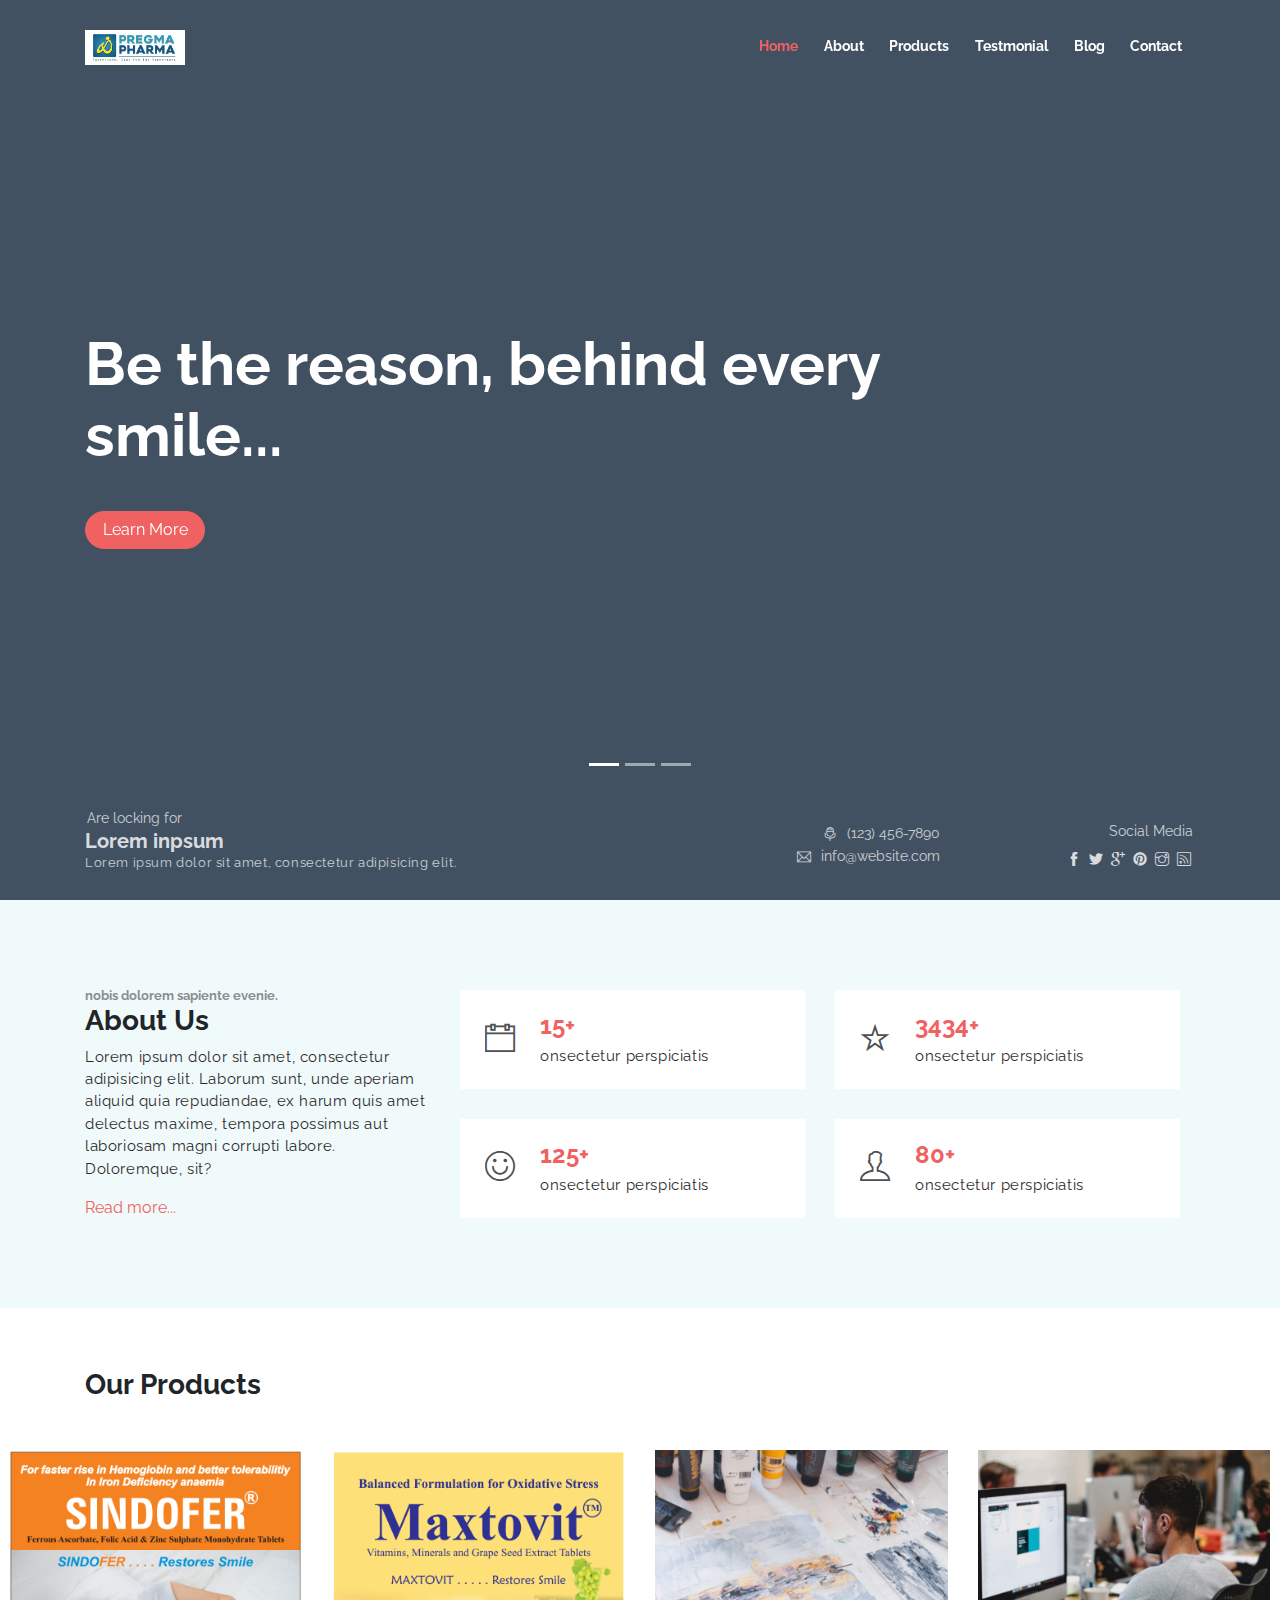
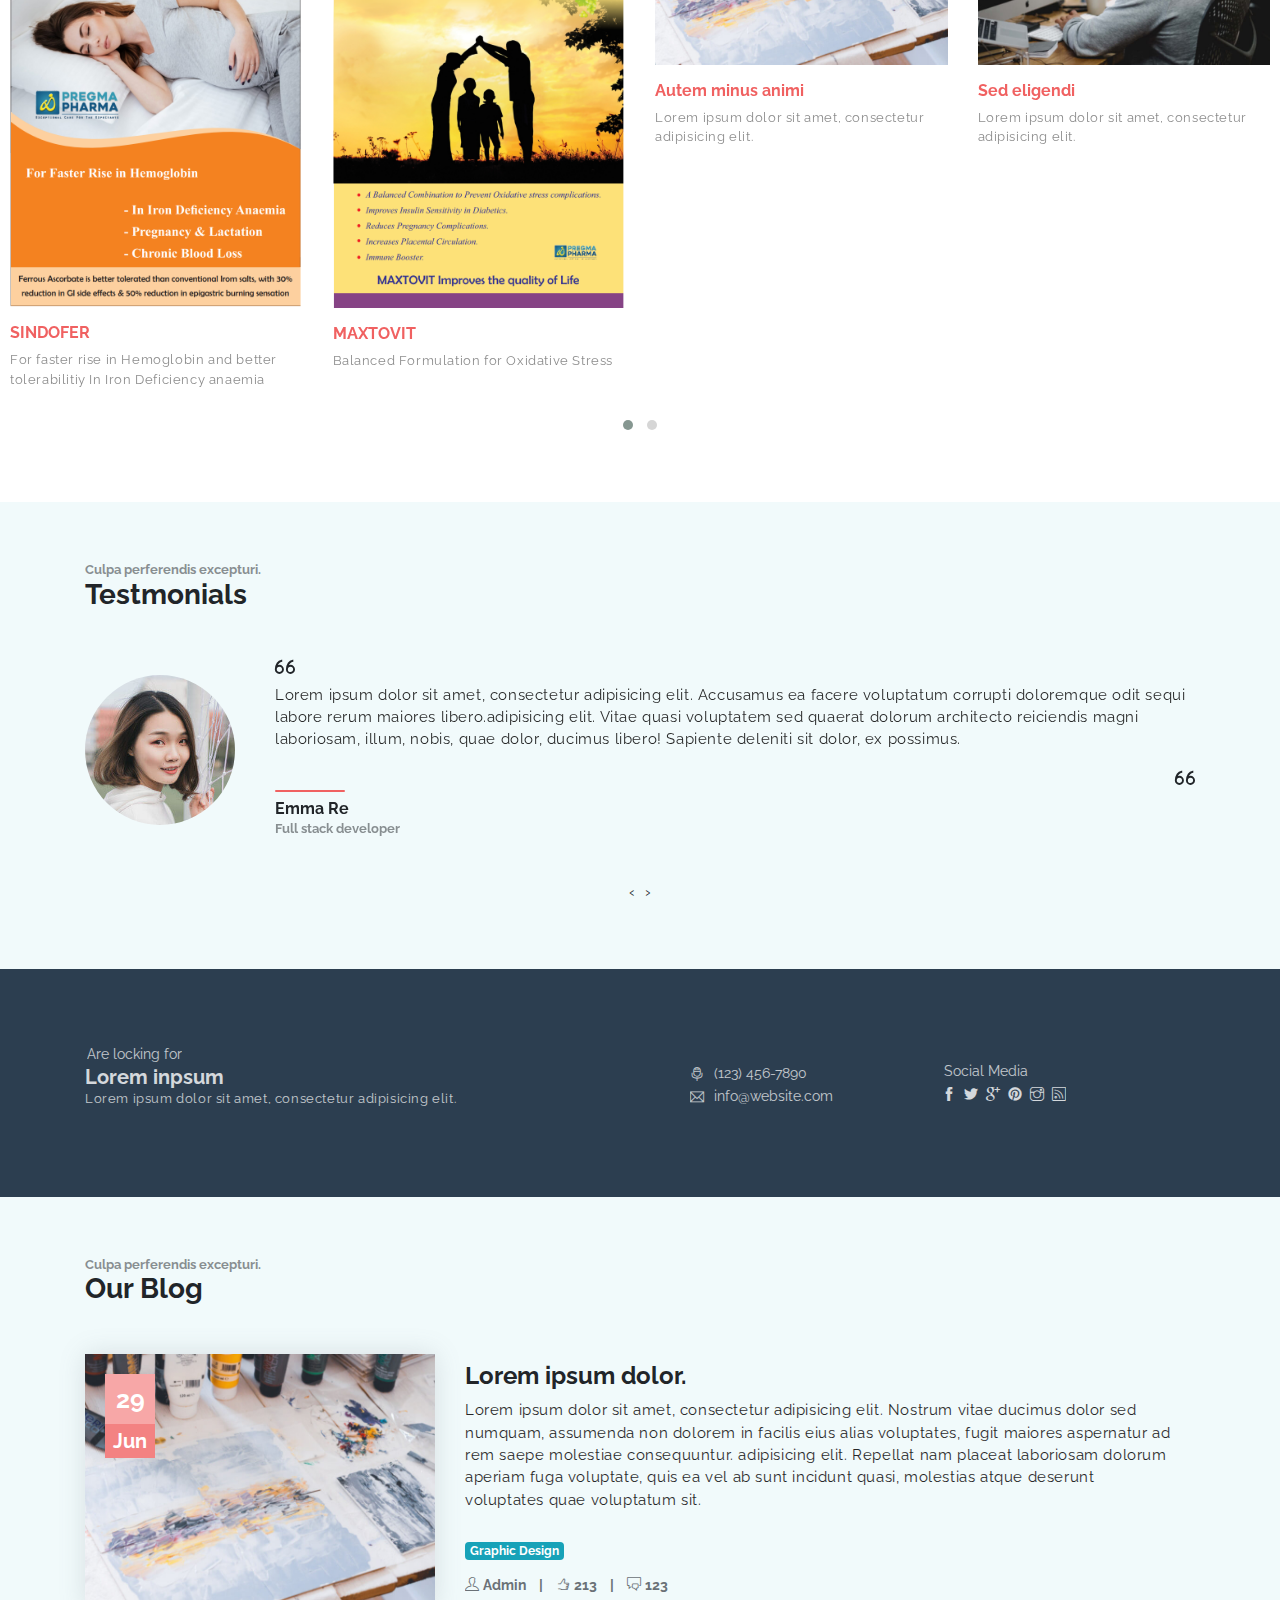
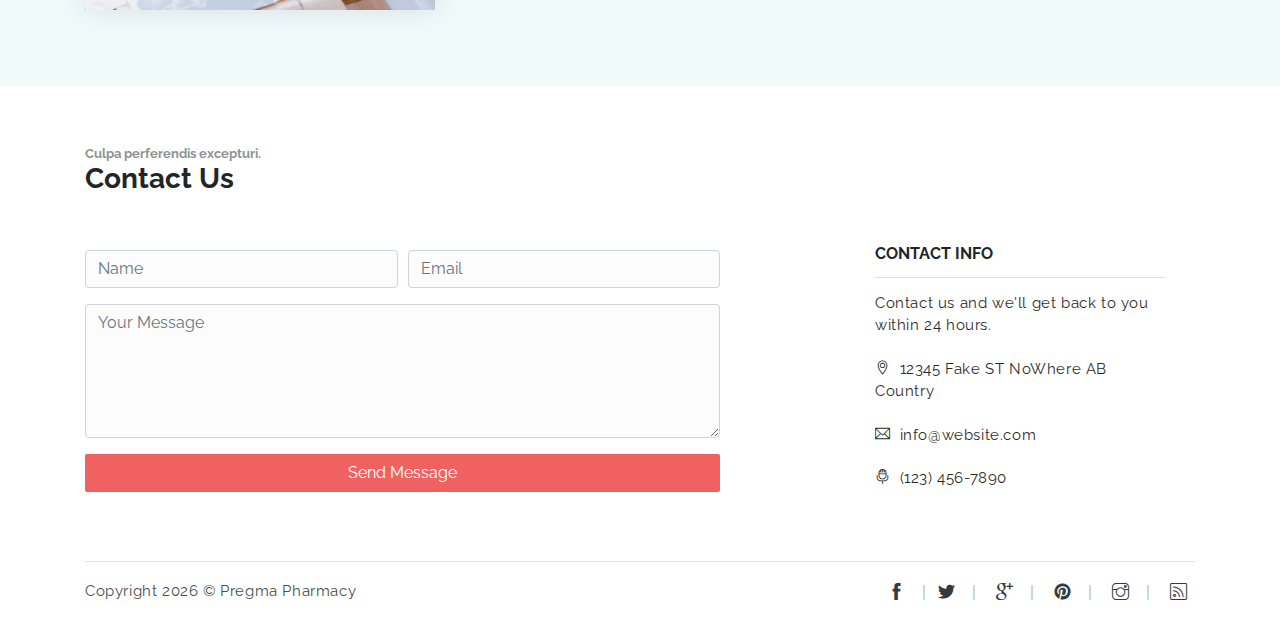
==== commit fccf00ec: "feat: dots" ====
--- a/index.html
+++ b/index.html
@@ -60,15 +60,28 @@
         <div class="overlay"></div>
 
         <div id="header-carousel" class="carousel slide carousel-fade" data-ride="carousel">  
+            <ol class="carousel-indicators">
+                <li data-target="#header-carousel" data-slide-to="0" class="active"></li>
+                <li data-target="#header-carousel" data-slide-to="1"></li>
+                <li data-target="#header-carousel" data-slide-to="2"></li>
+             </ol>
+             <a class="left carousel-control" href="#header-carousel" role="button" data-slide="prev">
+                <span class="glyphicon glyphicon-chevron-left" aria-hidden="true"></span>
+                <span class="sr-only">Previous</span>
+              </a>
+              <a class="right carousel-control" href="#header-carousel" role="button" data-slide="next">
+                <span class="glyphicon glyphicon-chevron-right" aria-hidden="true"></span>
+                <span class="sr-only">Next</span>
+              </a>  
             <div class="container">
-                <div class="carousel-inner">
-                    <div class="carousel-item active">
+                <div  class="carousel-inner">
+                    <div class="carousel-item  active">
                         <div class="carousel-caption d-none d-md-block">
                             <h1 class="carousel-title">Be the reason, behind every<br> smile... </h1>
                             <button class="btn btn-primary btn-rounded">Learn More</button>
                         </div>
                     </div>
-                    <!-- <div class="carousel-item">
+                    <div class="carousel-item ">
                         <div class="carousel-caption d-none d-md-block">
                             <h1 class="carousel-title">We Make <br> Responsive Design</h1>
                             <button class="btn btn-primary btn-rounded">Learn More</button>
@@ -79,9 +92,11 @@
                             <h1 class="carousel-title">We Make <br> Simple Design</h1>
                             <button class="btn btn-primary btn-rounded">Learn More</button>
                           </div>
-                    </div> -->
-                </div>
-            </div>        
+                    </div>
+                </div>
+      
+            </div>  
+           
         </div>
 
         <div class="infos container mb-4 mb-md-2">
@@ -211,7 +226,7 @@
             <h3 class="section-title pb-4">Our Products</h3>
         </div>
 
-        <div id="owl-portfolio" class="owl-carousel owl-theme mt-4">
+        <div id="owl-portfolio" class="owl-carousel owl-theme owl-loaded mt-4">
             <a href="javascript:void(0)" class="item expertises-item">
                 <img src="assets/imgs/sindofer.png"alt="Download free bootstrap 4 landing page, free boootstrap 4 templates, Download free bootstrap 4.1 landing page, free boootstrap 4.1.1 templates, Pregma Pharma Landing page" class="box-shadow">
                 <h6 class="mt-3 mb-2">SINDOFER</h6>
@@ -223,7 +238,7 @@
                 <h6 class="mt-3 mb-2">MAXTOVIT</h6>
                 <p class="xs-font">Balanced Formulation for Oxidative Stress </p>
             </a> 
-            <!-- <a href="javascript:void(0)" class="item expertises-item">
+            <a href="javascript:void(0)" class="item expertises-item">
                 <img src="assets/imgs/img-3.jpg"alt="Download free bootstrap 4 landing page, free boootstrap 4 templates, Download free bootstrap 4.1 landing page, free boootstrap 4.1.1 templates, Pregma Pharma Landing page" class="box-shadow">
                 <h6 class="mt-3 mb-2">Autem minus animi</h6>
                 <p class="xs-font">Lorem ipsum dolor sit amet, consectetur adipisicing elit.</p>
@@ -242,7 +257,7 @@
                 <img src="assets/imgs/img-9.jpg"alt="Download free bootstrap 4 landing page, free boootstrap 4 templates, Download free bootstrap 4.1 landing page, free boootstrap 4.1.1 templates, Pregma Pharma Landing page" class="box-shadow">
                 <h6 class="mt-3 mb-2">Sapiente dolore ut</h6>
                 <p class="xs-font">Lorem ipsum dolor sit amet, consectetur adipisicing elit.</p>
-            </a>              -->
+            </a>             
         </div>
     </section>
 
--- a/assets/css/index.css
+++ b/assets/css/index.css
@@ -3368,6 +3368,7 @@
   display: none;
 }
 
+
 .collapsing {
   position: relative;
   height: 0;
@@ -4506,7 +4507,7 @@
 .nav-tabs .nav-link.active,
 .nav-tabs .nav-item.show .nav-link {
   color: #495057;
-  background-color: #fff;
+  background-color: #fff !important;
   border-color: #dee2e6 #dee2e6 #fff;
 }
 
@@ -5019,6 +5020,7 @@
 .navbar-dark .navbar-nav .nav-link.show,
 .navbar-dark .navbar-nav .nav-link.active {
   color: #fff;
+  background-color: #fff;
 }
 
 .navbar-dark .navbar-toggler {
@@ -11554,7 +11556,7 @@
   position: relative;
   height: 100vh;
   min-height: 600px;
-  background-image: url(../imgs/header.jpg);
+  /* background-image: url(../imgs/header.jpg); */
   background-size: cover;
   background-position: center;
   display: -webkit-box;
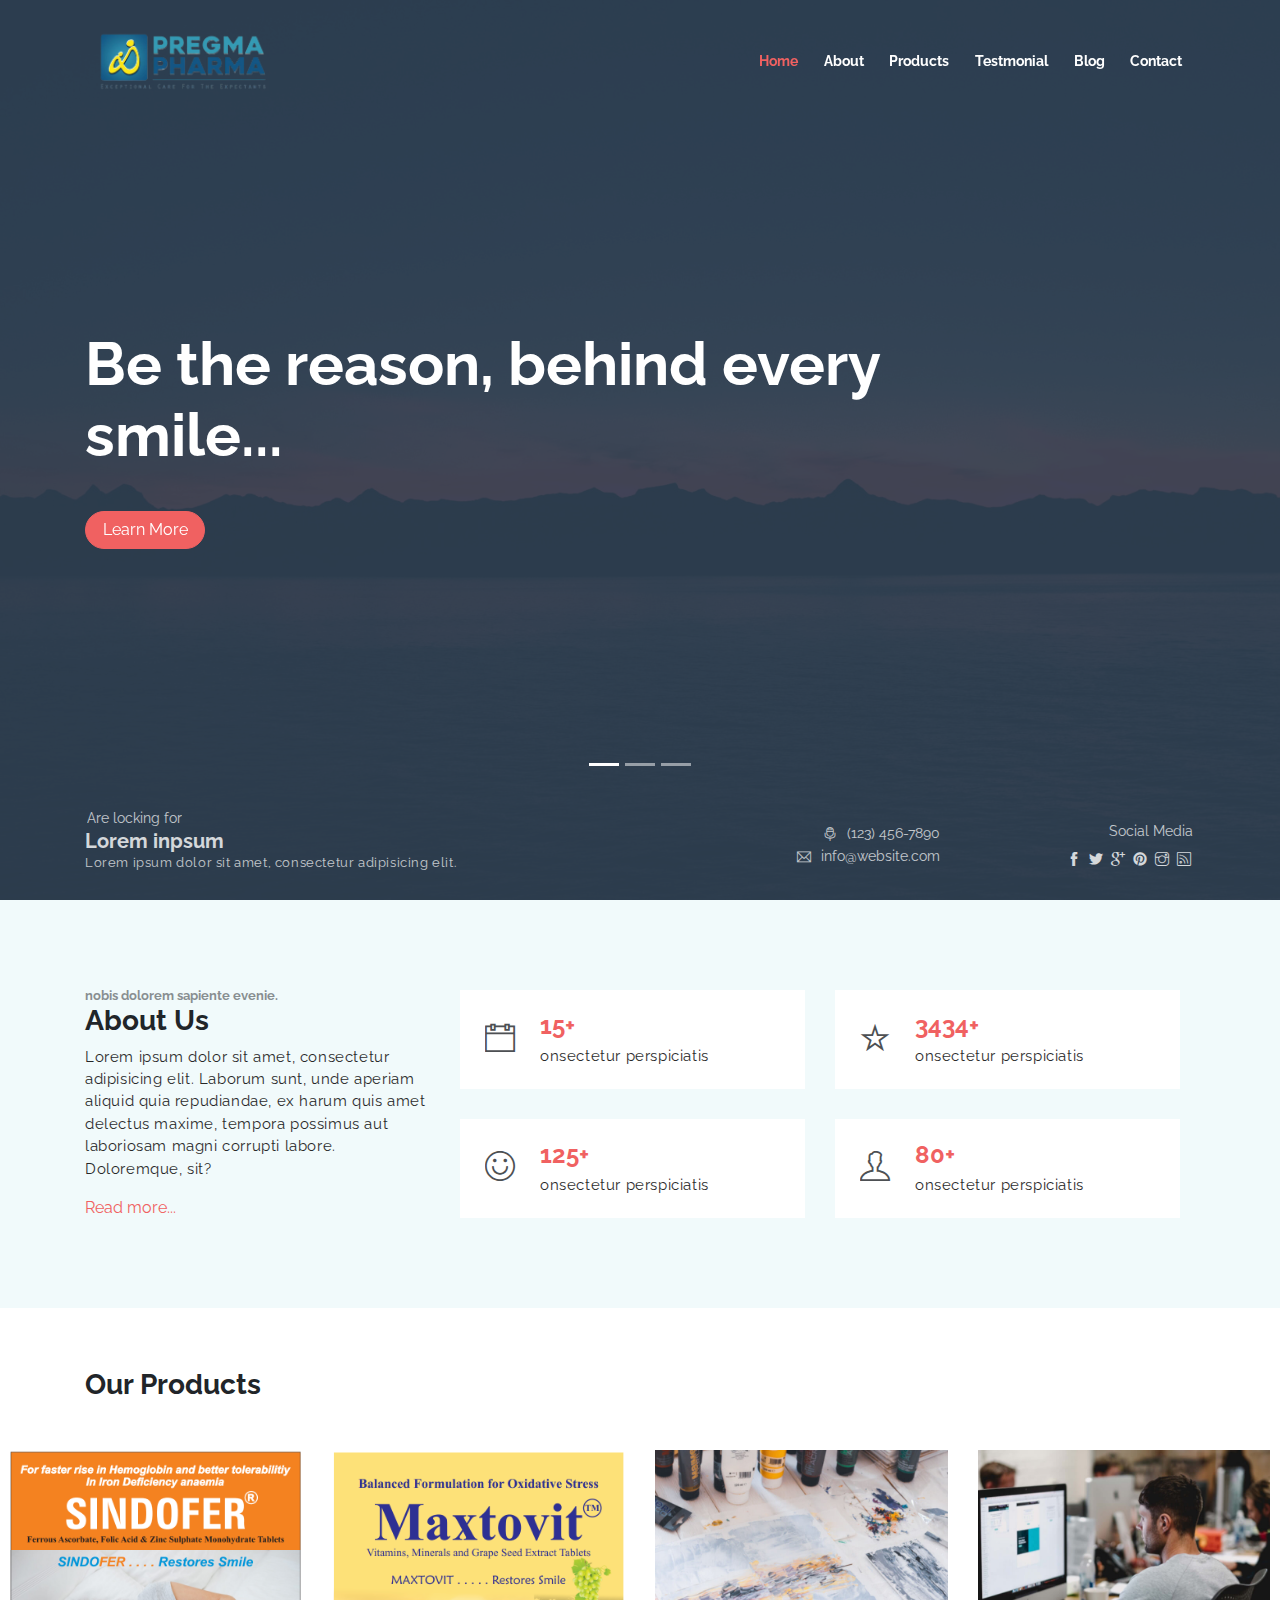
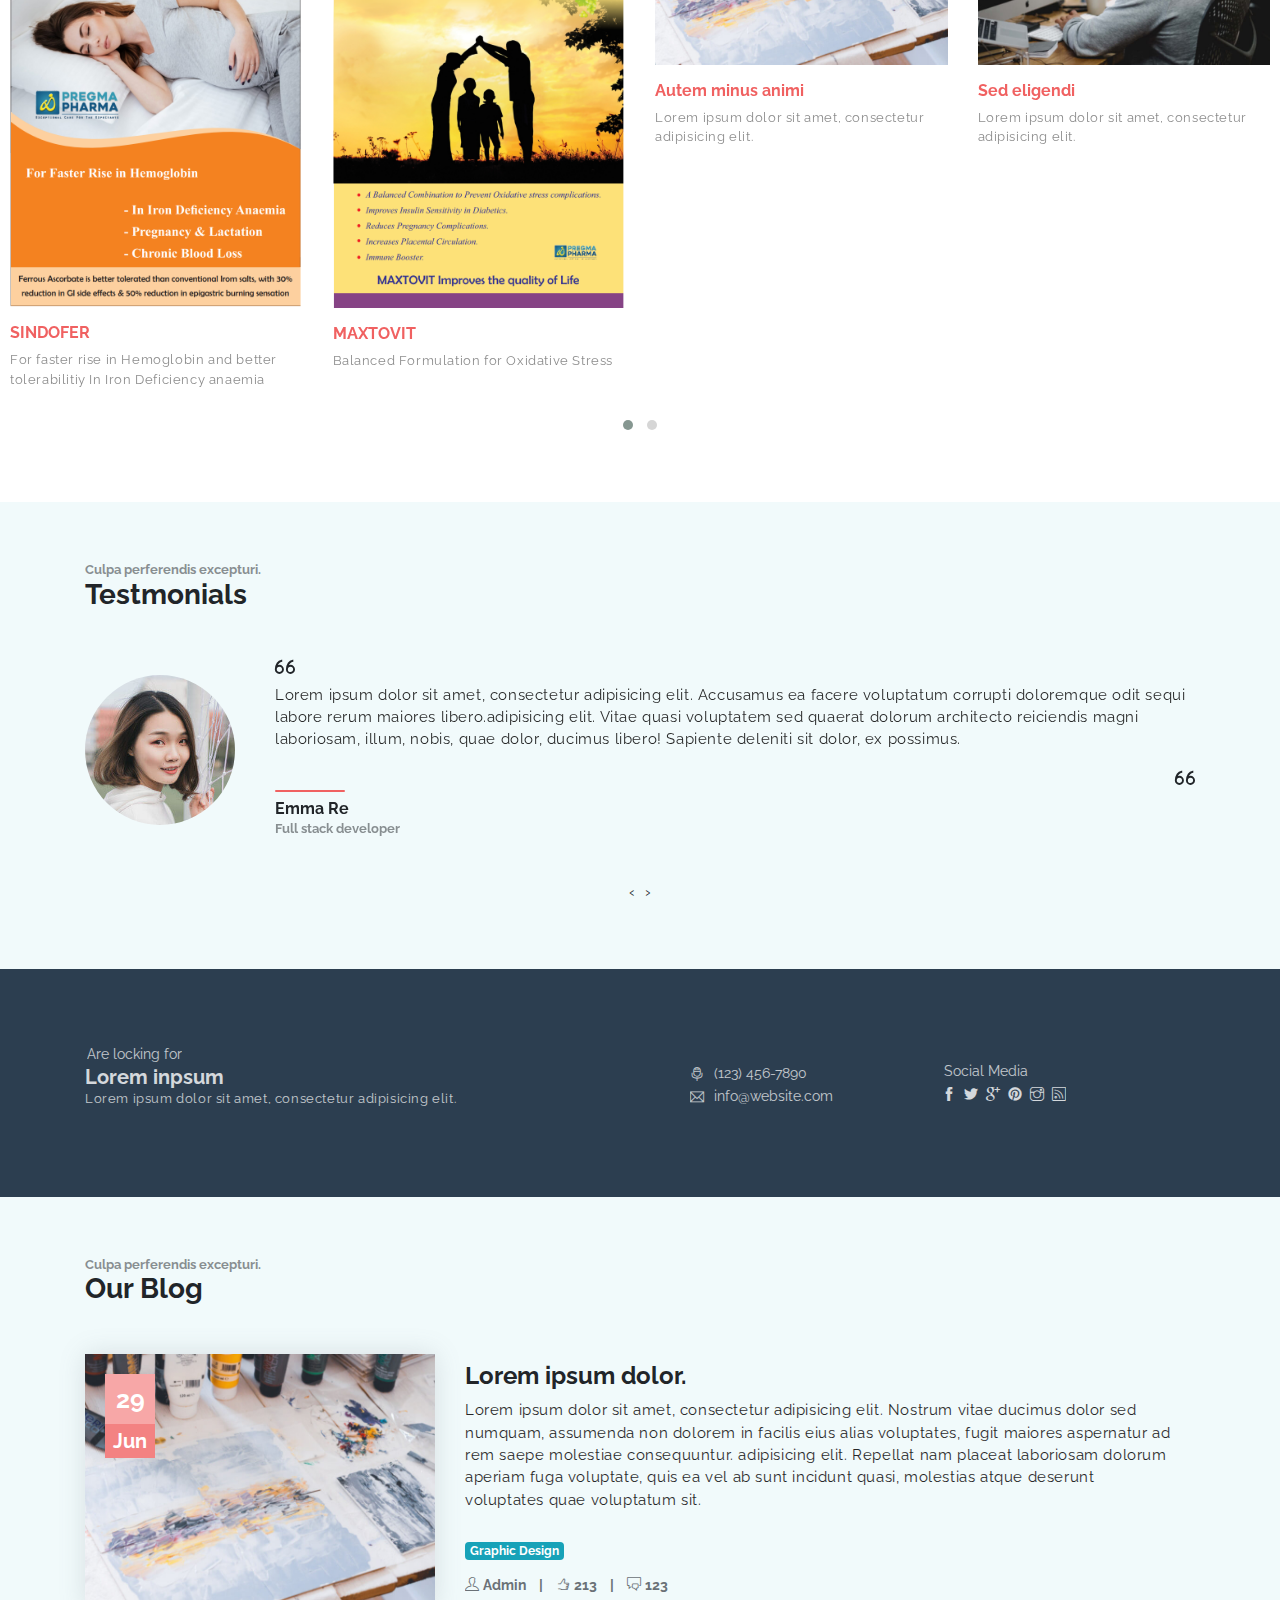
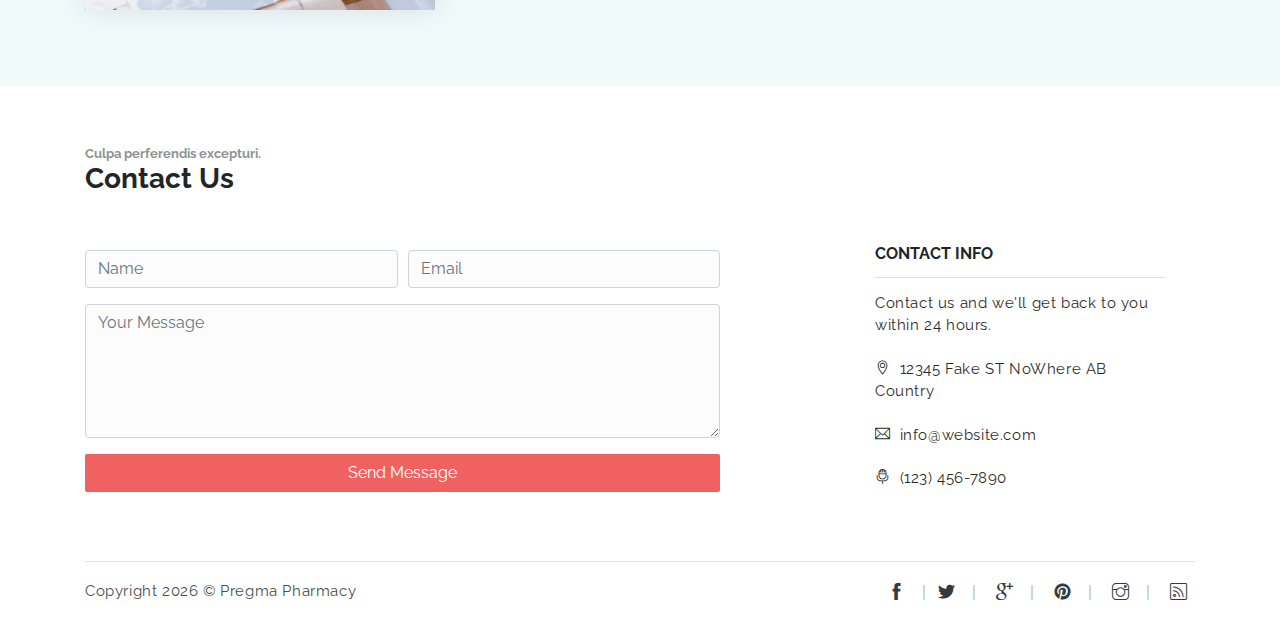
==== commit 0ded81bc: "feat: logos background transparent" ====
--- a/index.html
+++ b/index.html
@@ -22,7 +22,7 @@
 
     <nav id="scrollspy" class="navbar navbar-light bg-light navbar-expand-lg fixed-top" data-spy="affix" data-offset-top="20">
         <div class="container">
-            <a class="navbar-brand" href="#"><img src="assets/imgs/logo.png" alt=""  class="brand-img"></a>
+            <a class="navbar-brand" href="#"><img src="assets/imgs/logo2.png" alt=""  class="brand-img"></a>
             <button class="navbar-toggler" type="button" data-toggle="collapse" data-target="#navbarSupportedContent" aria-controls="navbarSupportedContent" aria-expanded="false" aria-label="Toggle navigation">
                 <span class="navbar-toggler-icon"></span>
             </button>
--- a/assets/css/index.css
+++ b/assets/css/index.css
@@ -11357,7 +11357,7 @@
 }
 
 .navbar-brand .brand-img {
-  width: 100px;
+  width: 200px;
   margin: -0.3125rem 0;
 }
 
@@ -11556,7 +11556,7 @@
   position: relative;
   height: 100vh;
   min-height: 600px;
-  /* background-image: url(../imgs/header.jpg); */
+  background-image: url(../imgs/header.jpg);
   background-size: cover;
   background-position: center;
   display: -webkit-box;
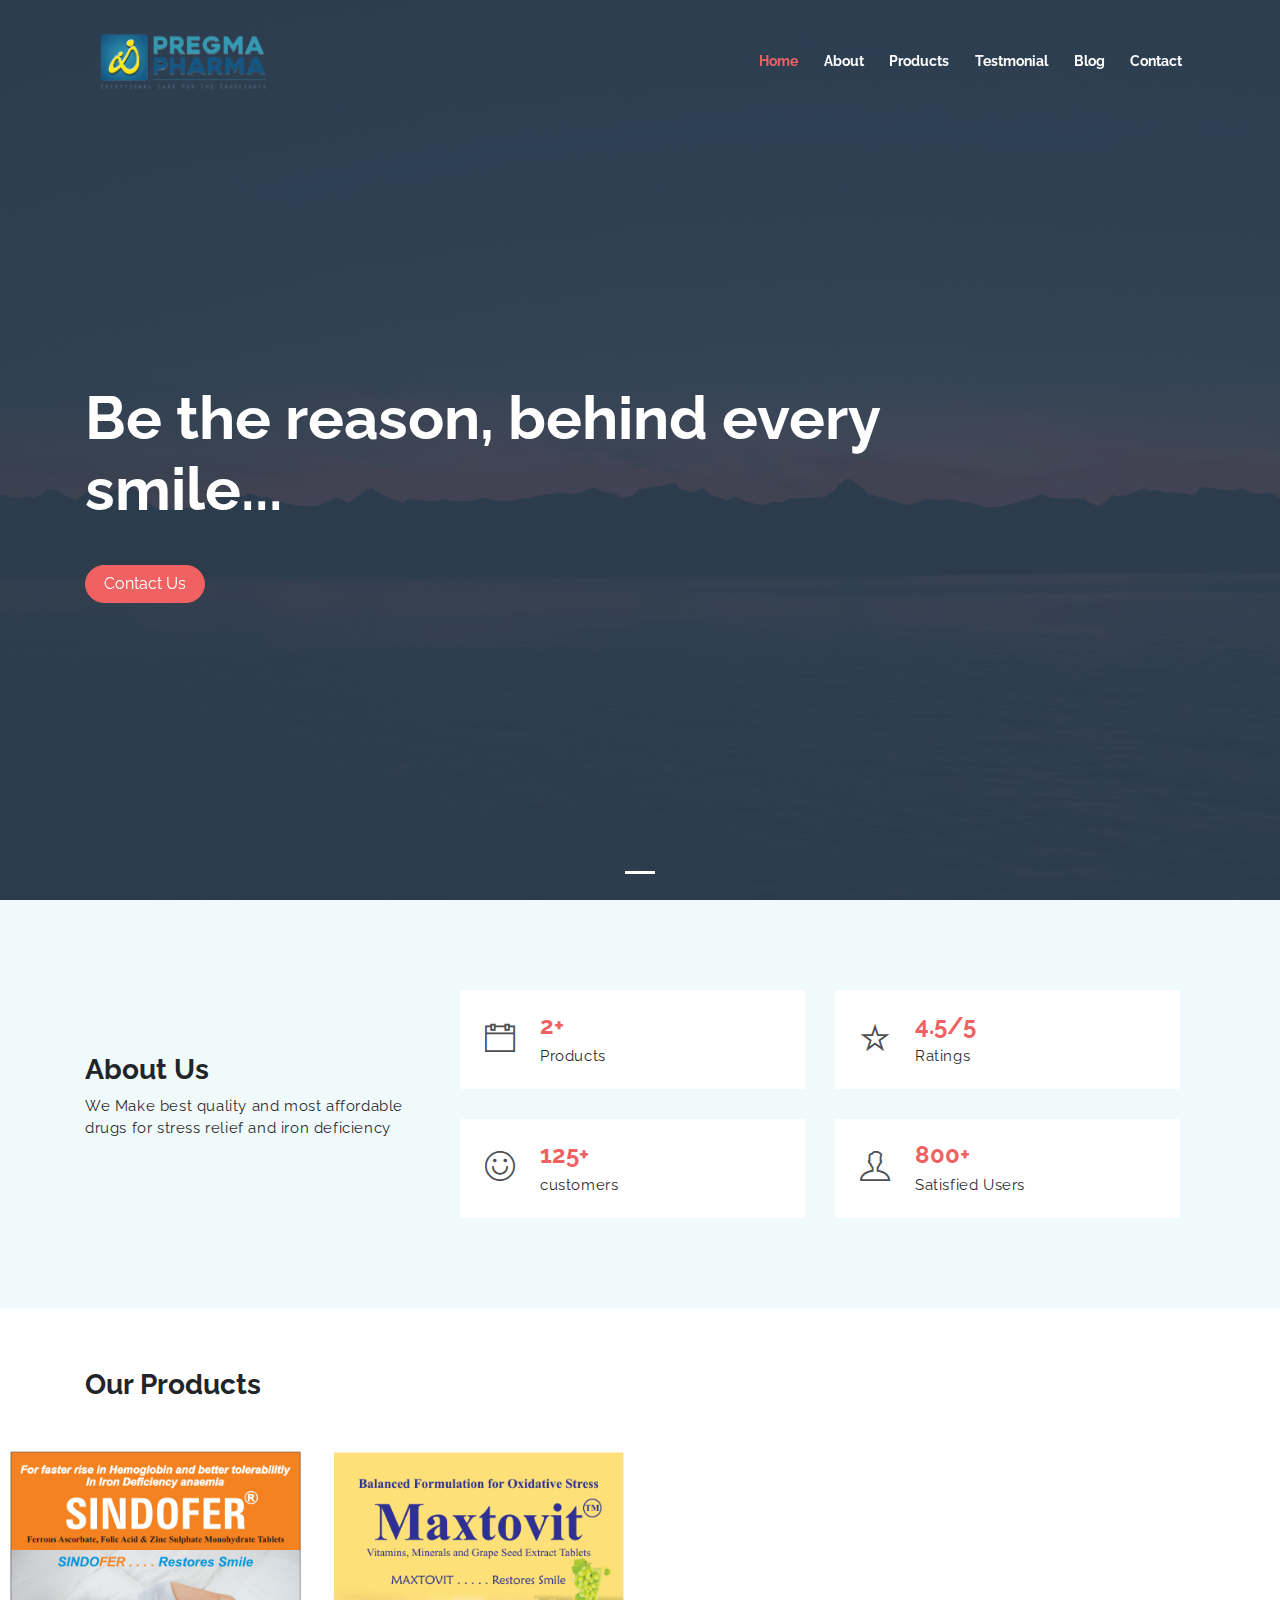
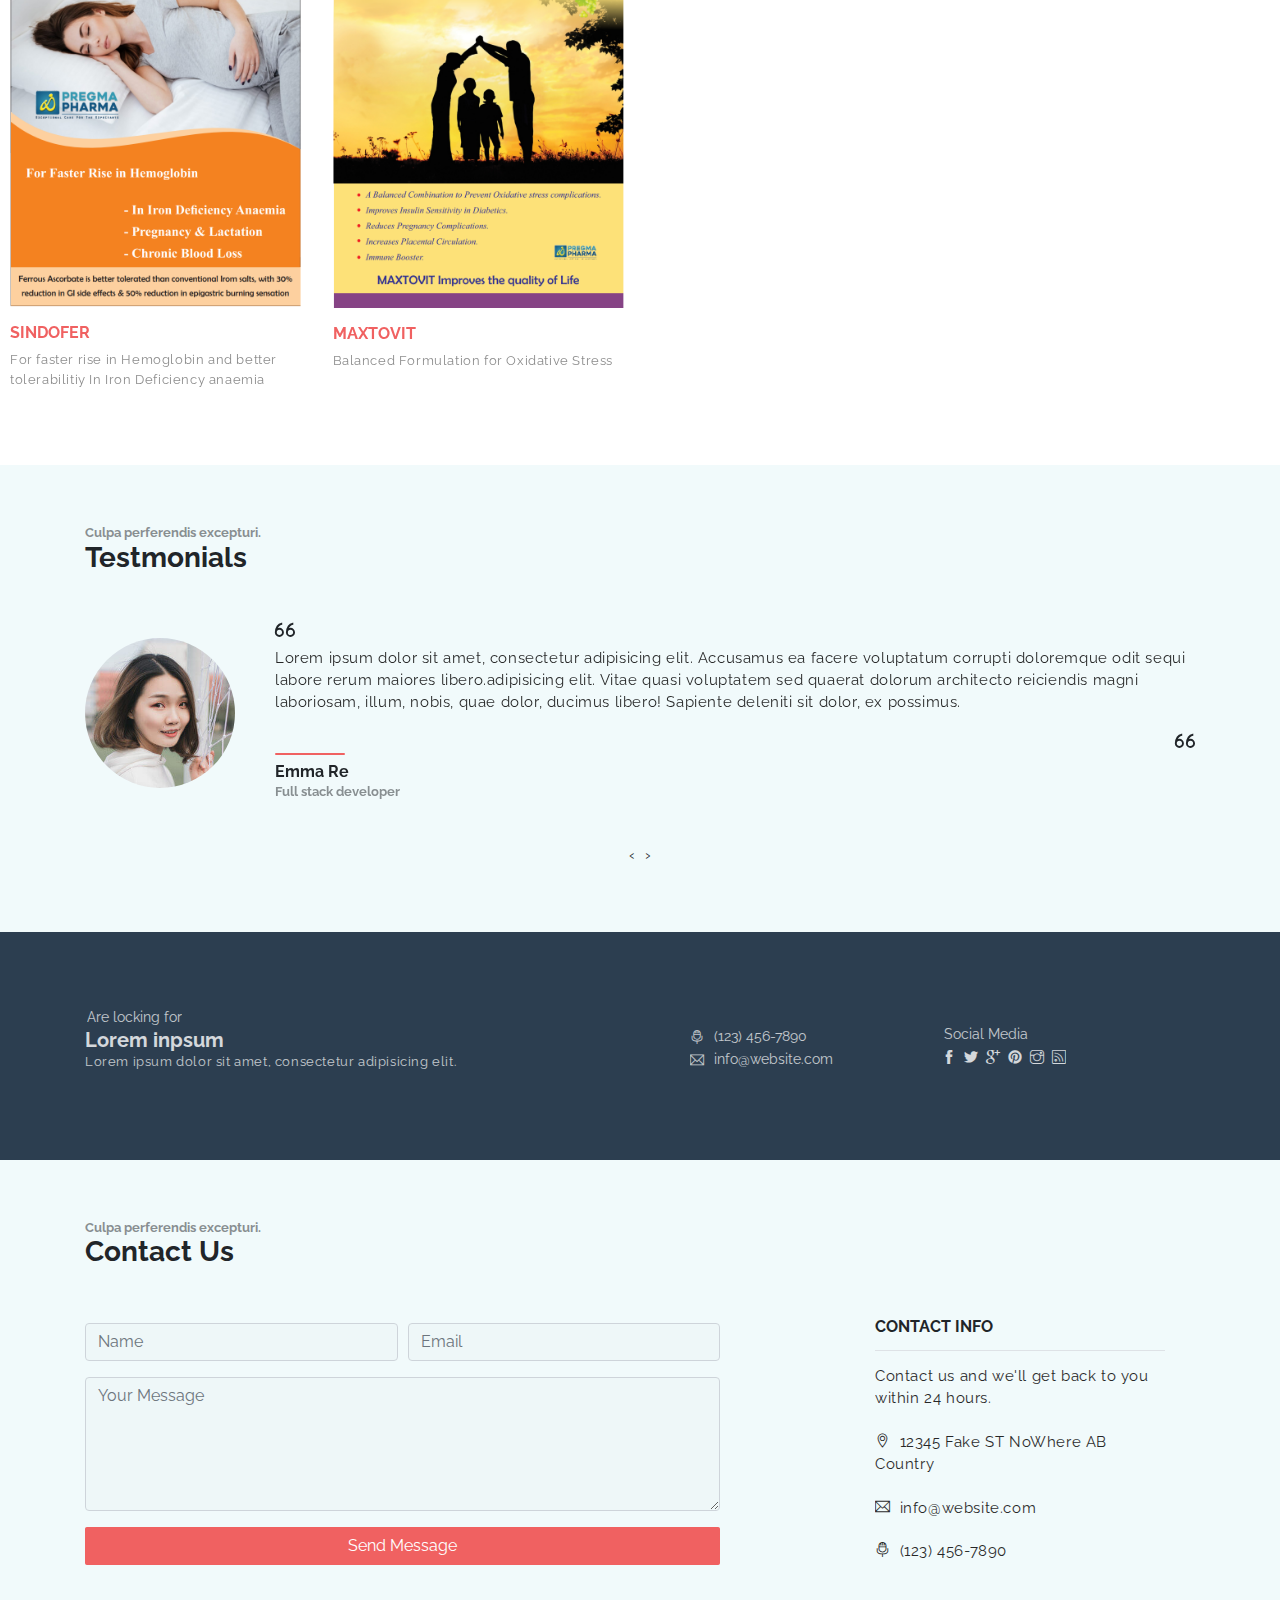
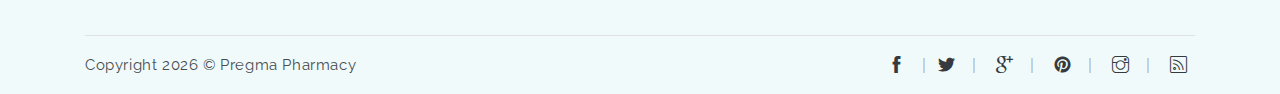
==== commit d0b841b8: "feat: changes" ====
--- a/index.html
+++ b/index.html
@@ -62,26 +62,19 @@
         <div id="header-carousel" class="carousel slide carousel-fade" data-ride="carousel">  
             <ol class="carousel-indicators">
                 <li data-target="#header-carousel" data-slide-to="0" class="active"></li>
-                <li data-target="#header-carousel" data-slide-to="1"></li>
-                <li data-target="#header-carousel" data-slide-to="2"></li>
+                <!-- <li data-target="#header-carousel" data-slide-to="1"></li>
+                <li data-target="#header-carousel" data-slide-to="2"></li> -->
              </ol>
-             <a class="left carousel-control" href="#header-carousel" role="button" data-slide="prev">
-                <span class="glyphicon glyphicon-chevron-left" aria-hidden="true"></span>
-                <span class="sr-only">Previous</span>
-              </a>
-              <a class="right carousel-control" href="#header-carousel" role="button" data-slide="next">
-                <span class="glyphicon glyphicon-chevron-right" aria-hidden="true"></span>
-                <span class="sr-only">Next</span>
-              </a>  
+
             <div class="container">
                 <div  class="carousel-inner">
                     <div class="carousel-item  active">
                         <div class="carousel-caption d-none d-md-block">
                             <h1 class="carousel-title">Be the reason, behind every<br> smile... </h1>
-                            <button class="btn btn-primary btn-rounded">Learn More</button>
-                        </div>
-                    </div>
-                    <div class="carousel-item ">
+                            <button class="btn btn-primary btn-rounded" onclick="document.getElementById('contact').scrollIntoView({behavior: 'smooth'})">Contact Us</button>
+                        </div>
+                    </div>
+                    <!-- <div class="carousel-item ">
                         <div class="carousel-caption d-none d-md-block">
                             <h1 class="carousel-title">We Make <br> Responsive Design</h1>
                             <button class="btn btn-primary btn-rounded">Learn More</button>
@@ -92,14 +85,14 @@
                             <h1 class="carousel-title">We Make <br> Simple Design</h1>
                             <button class="btn btn-primary btn-rounded">Learn More</button>
                           </div>
-                    </div>
+                    </div> -->
                 </div>
       
             </div>  
            
         </div>
 
-        <div class="infos container mb-4 mb-md-2">
+        <!-- <div class="infos container mb-4 mb-md-2">
             <div class="title">
                 <h6 class="subtitle font-weight-normal">Are locking for</h6>
                 <h5>Lorem inpsum</h5>
@@ -124,7 +117,7 @@
                     </div>
                 </div>
             </div>
-        </div>
+        </div> -->
     </header>
 
     <section class="section" id="about">
@@ -133,11 +126,11 @@
 
             <div class="row align-items-center mr-auto">
                 <div class="col-md-4">
-                    <h6 class="xs-font mb-0">nobis dolorem sapiente evenie.</h6>
+                    <!-- <h6 class="xs-font mb-0">nobis dolorem sapiente evenie.</h6> -->
                     <h3 class="section-title">About Us</h3>
-                    <p>Lorem ipsum dolor sit amet, consectetur adipisicing elit. Laborum sunt, unde aperiam aliquid quia repudiandae, ex harum quis amet delectus maxime, tempora possimus aut laboriosam magni corrupti labore. Doloremque, sit?</p>
-
-                    <a href="javascript:void(0)">Read more...</a>
+                    <p>We Make best quality and most affordable drugs for stress relief and iron deficiency</p>
+
+                    <!-- <a href="javascript:void(0)">Read more...</a> -->
                 </div>
                 <div class="col-sm-6 col-md-4 ml-auto">
                     <div class="widget">
@@ -145,8 +138,8 @@
                             <i class="ti-calendar"></i>
                         </div>
                         <div class="infos-wrapper">
-                            <h4 class="text-primary">15+</h4>
-                            <p>onsectetur perspiciatis</p>
+                            <h4 class="text-primary">2+</h4>
+                            <p>Products</p>
                         </div>
                     </div>
                     <div class="widget">
@@ -155,7 +148,7 @@
                         </div>
                         <div class="infos-wrapper">
                             <h4 class="text-primary">125+</h4>
-                            <p>onsectetur perspiciatis</p>
+                            <p>customers</p>
                         </div>
                     </div>
                 </div>
@@ -165,8 +158,8 @@
                             <i class="ti-star"></i>
                         </div>
                         <div class="infos-wrapper">
-                            <h4 class="text-primary">3434+</h4>
-                            <p>onsectetur perspiciatis</p>
+                            <h4 class="text-primary">4.5/5 </h4>
+                            <p>Ratings</p>
                         </div>
                     </div>
                     <div class="widget">
@@ -174,8 +167,8 @@
                             <i class="ti-user"></i>
                         </div>
                         <div class="infos-wrapper">
-                            <h4 class="text-primary">80+</h4>
-                            <p>onsectetur perspiciatis</p>
+                            <h4 class="text-primary">800+</h4>
+                            <p>Satisfied Users</p>
                         </div>
                     </div>
                 </div>
@@ -238,7 +231,7 @@
                 <h6 class="mt-3 mb-2">MAXTOVIT</h6>
                 <p class="xs-font">Balanced Formulation for Oxidative Stress </p>
             </a> 
-            <a href="javascript:void(0)" class="item expertises-item">
+            <!-- <a href="javascript:void(0)" class="item expertises-item">
                 <img src="assets/imgs/img-3.jpg"alt="Download free bootstrap 4 landing page, free boootstrap 4 templates, Download free bootstrap 4.1 landing page, free boootstrap 4.1.1 templates, Pregma Pharma Landing page" class="box-shadow">
                 <h6 class="mt-3 mb-2">Autem minus animi</h6>
                 <p class="xs-font">Lorem ipsum dolor sit amet, consectetur adipisicing elit.</p>
@@ -257,7 +250,7 @@
                 <img src="assets/imgs/img-9.jpg"alt="Download free bootstrap 4 landing page, free boootstrap 4 templates, Download free bootstrap 4.1 landing page, free boootstrap 4.1.1 templates, Pregma Pharma Landing page" class="box-shadow">
                 <h6 class="mt-3 mb-2">Sapiente dolore ut</h6>
                 <p class="xs-font">Lorem ipsum dolor sit amet, consectetur adipisicing elit.</p>
-            </a>             
+            </a>              -->
         </div>
     </section>
 
@@ -346,7 +339,7 @@
         </div>
     </section>
 
-    <section class="section" id="blog">
+    <!-- <section class="section" id="blog">
 
         <div class="container mb-3">
             <h6 class="xs-font mb-0">Culpa perferendis excepturi.</h6>
@@ -374,7 +367,7 @@
                 </div>
             </div>
         </div>
-    </section>
+    </section> -->
 
     <section id="contact" class="section pb-0">
 
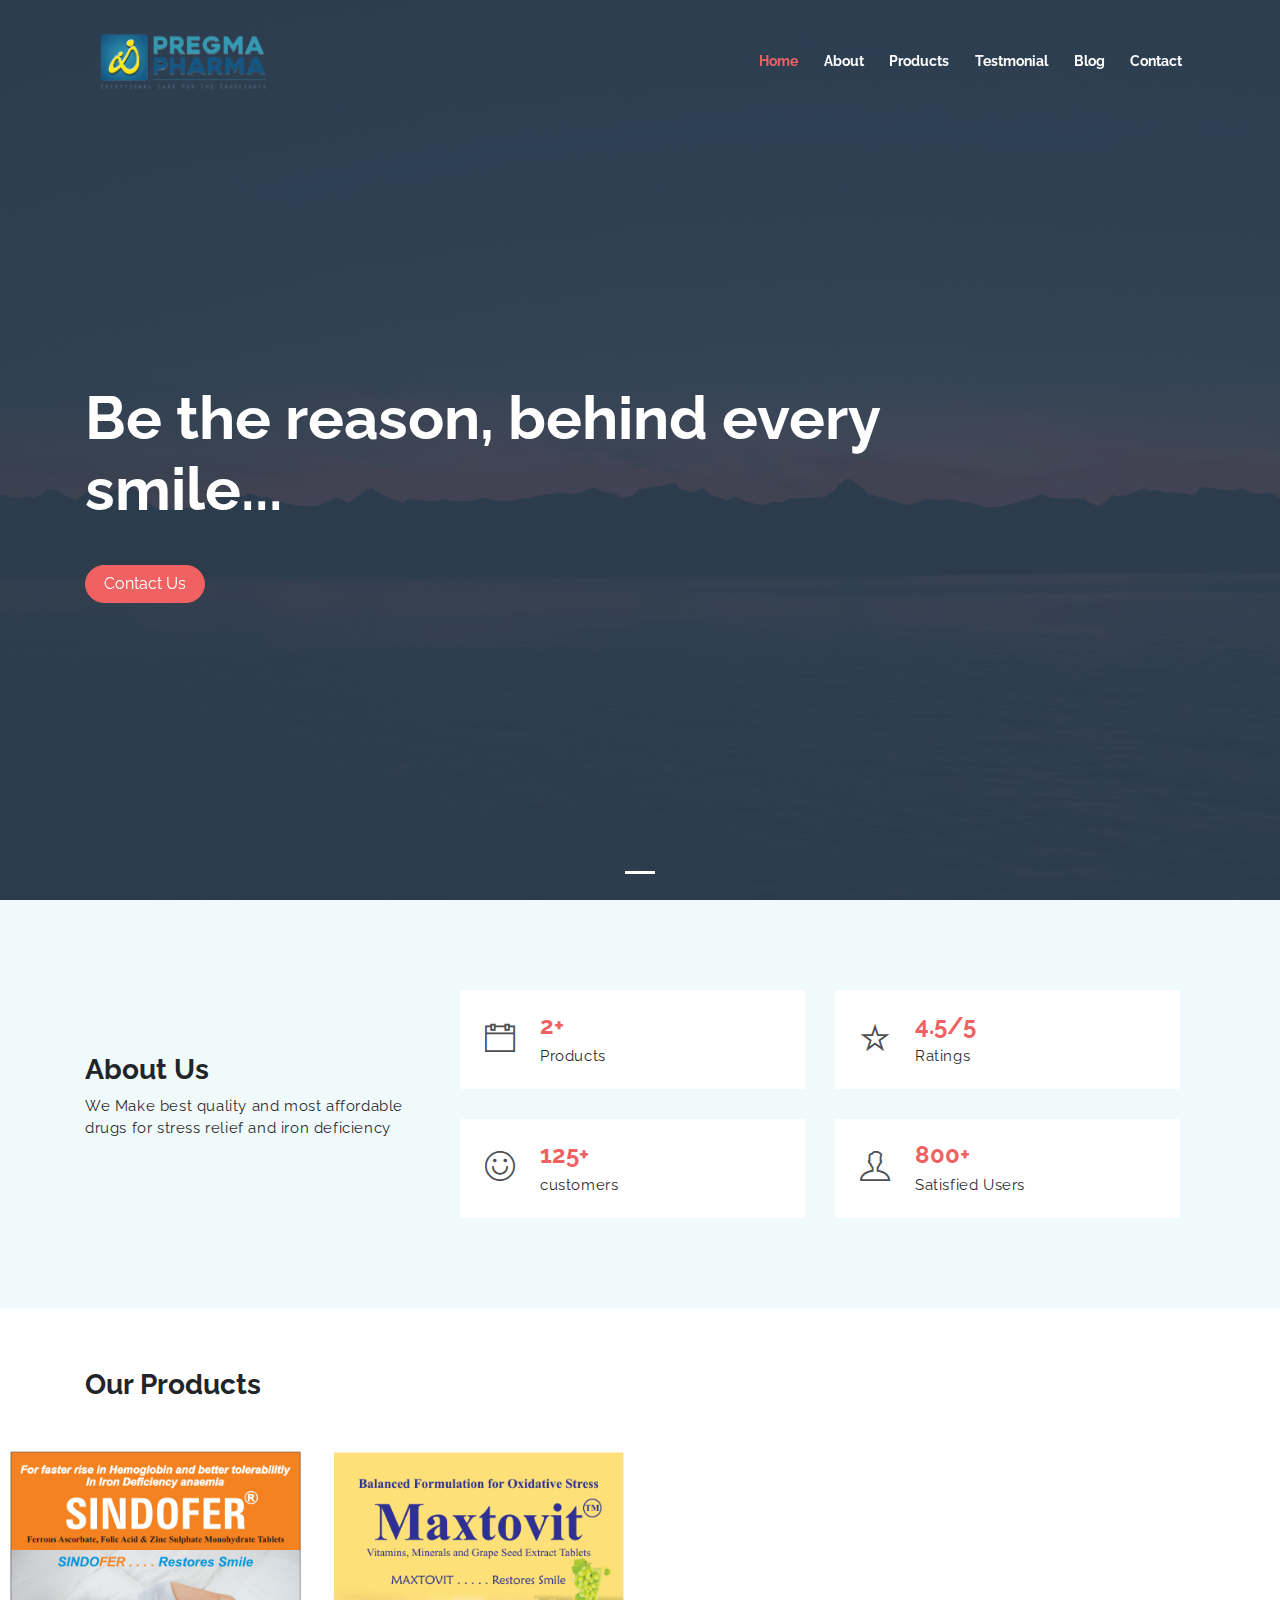
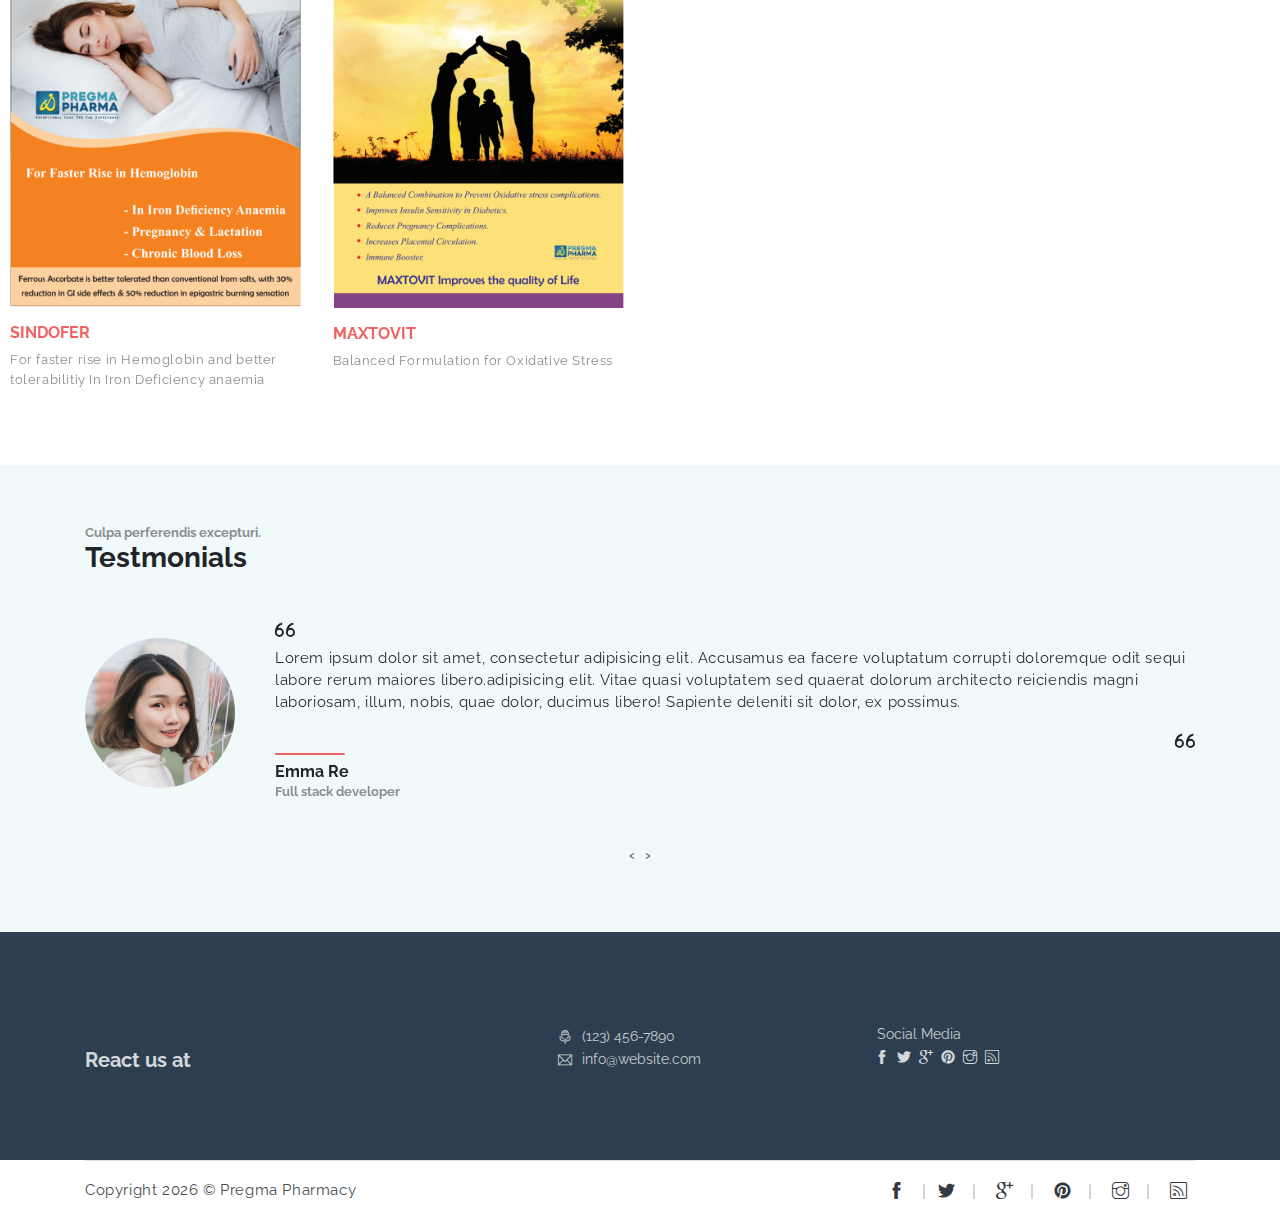
==== commit a5ee9963: "feat: changes" ====
--- a/index.html
+++ b/index.html
@@ -307,14 +307,14 @@
         </div>
     </section>
 
-    <section class="section bg-overlay">
+    <section id="contact" class="section bg-overlay">
 
         <div class="container">
             <div class="infos mb-4 mb-md-2">
             <div class="title">
-                <h6 class="subtitle font-weight-normal">Are locking for</h6>
-                <h5>Lorem inpsum</h5>
-                <p class="font-small">Lorem ipsum dolor sit amet, consectetur adipisicing elit.</p>
+                <!-- <h6 class="subtitle font-weight-normal">Are locking for</h6> -->
+                <h5>React us at</h5>
+                <!-- <p class="font-small">Lorem ipsum dolor sit amet, consectetur adipisicing elit.</p> -->
             </div>
             <div class="socials">
                 <div class="row justify-content-between">
@@ -369,11 +369,11 @@
         </div>
     </section> -->
 
-    <section id="contact" class="section pb-0">
-
-        <div class="container">
-            <h6 class="xs-font mb-0">Culpa perferendis excepturi.</h6>
-            <h3 class="section-title mb-5">Contact Us</h3>
+    <section id="contact" class=" pb-0">
+
+        <div class="container">
+            <!-- <h6 class="xs-font mb-0">Culpa perferendis excepturi.</h6> 
+            <h3 class="section-title mb-2">Contact Us</h3>
 
             <div class="row align-items-center justify-content-between">
                 <div class="col-md-8 col-lg-7">
@@ -395,23 +395,23 @@
                         </div>
                     </form>
                 </div>
-                <div class="col-md-4 d-none d-md-block order-1">
-                    <ul class="list">
+                <div class="col-md-4 ">
+                   
                         <li class="list-head">
                             <h6>CONTACT INFO</h6>
-                        </li>
+                        </li> 
                         <li class="list-body">
-                            <p class="py-2">Contact us and we'll get back to you within 24 hours.</p>
+                            <p class="py-2">Contact us and we'll get back to you within 24 hours.</p> 
                             <p class="py-2"><i class="ti-location-pin"></i> 12345 Fake ST NoWhere AB Country</p>
                             <p class="py-2"><i class="ti-email"></i>  info@website.com</p>
                             <p class="py-2"><i class="ti-microphone"></i> (123) 456-7890</p>
 
                         </li>
-                    </ul> 
-                </div>
-            </div>
-
-            <footer class="footer mt-5 border-top">
+                    
+                </div>
+            </div> -->
+
+            <footer class="footer  border-top">
                 <div class="row align-items-center justify-content-center">
                     <div class="col-md-6 text-center text-md-left">
                         <p class="mb-0">Copyright <script>document.write(new Date().getFullYear())</script> &copy; <a target="_blank" href="http://www.Pregma Pharmacy.com">Pregma Pharmacy</a></p>
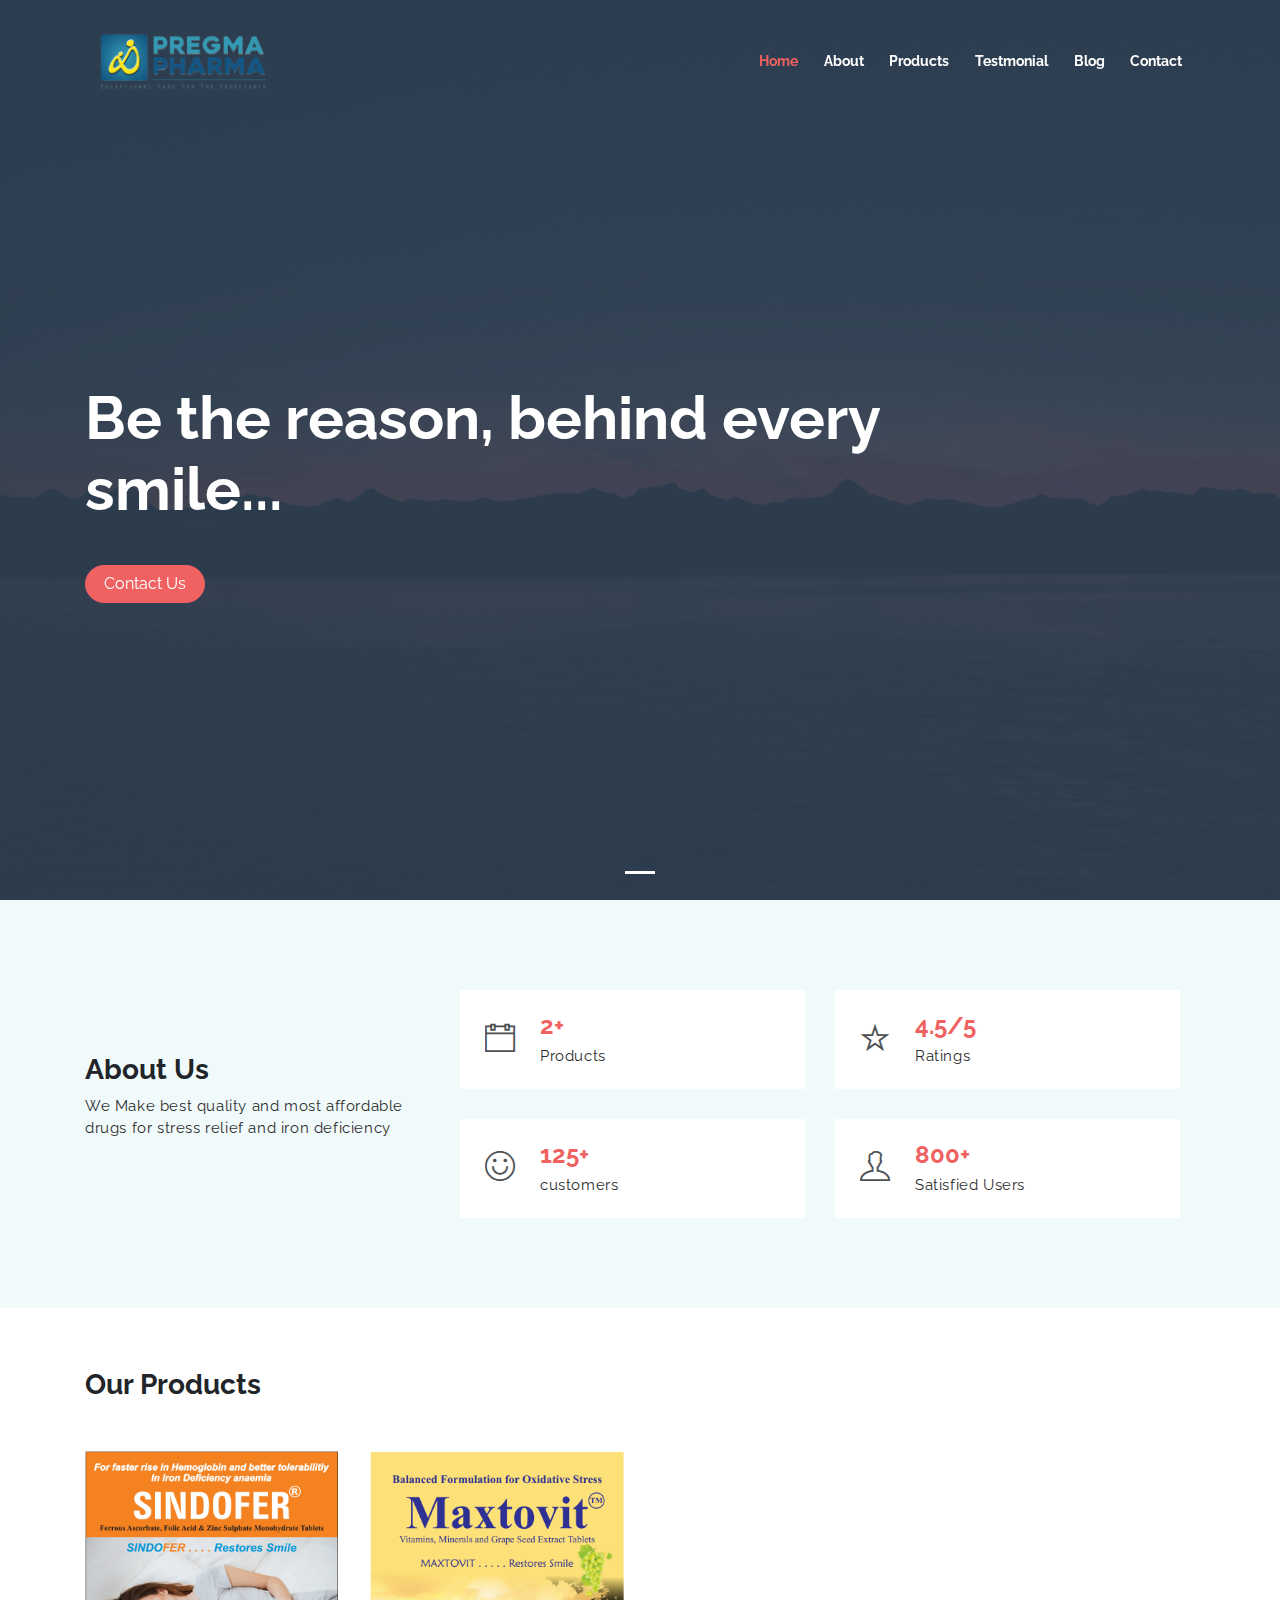
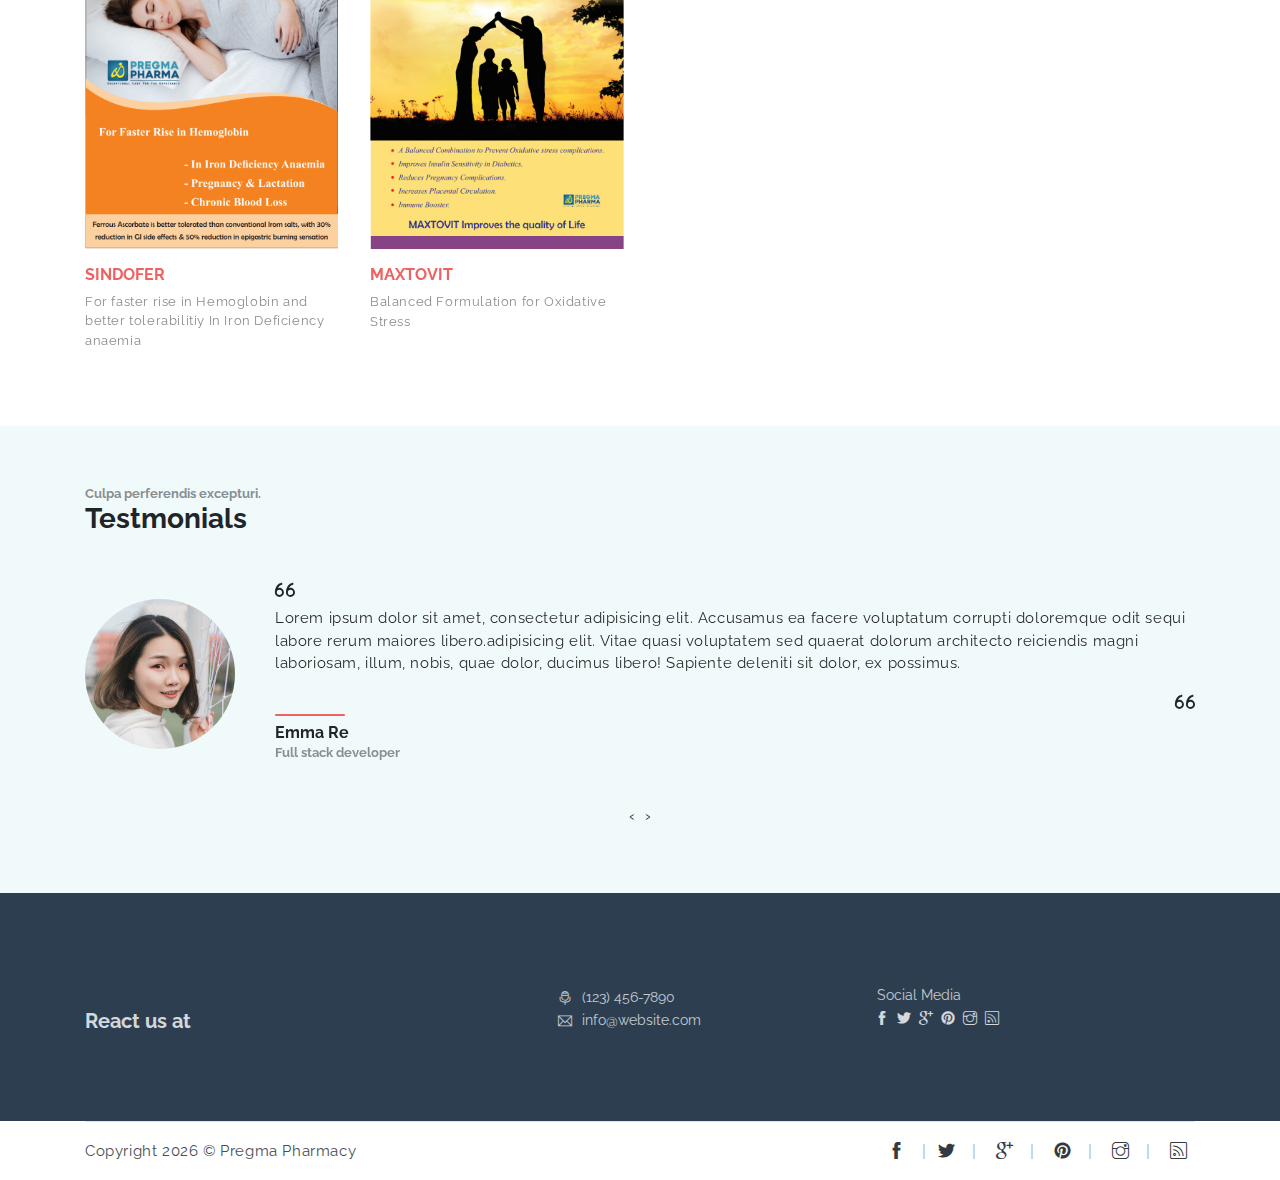
==== commit 0ccf099d: "feat: changes" ====
--- a/index.html
+++ b/index.html
@@ -217,7 +217,7 @@
         <div class="container">
             <!-- <h6 class="xs-font mb-0">Culpa perferendis excepturi.</h6> -->
             <h3 class="section-title pb-4">Our Products</h3>
-        </div>
+        
 
         <div id="owl-portfolio" class="owl-carousel owl-theme owl-loaded mt-4">
             <a href="javascript:void(0)" class="item expertises-item">
@@ -252,6 +252,7 @@
                 <p class="xs-font">Lorem ipsum dolor sit amet, consectetur adipisicing elit.</p>
             </a>              -->
         </div>
+    </div>
     </section>
 
 
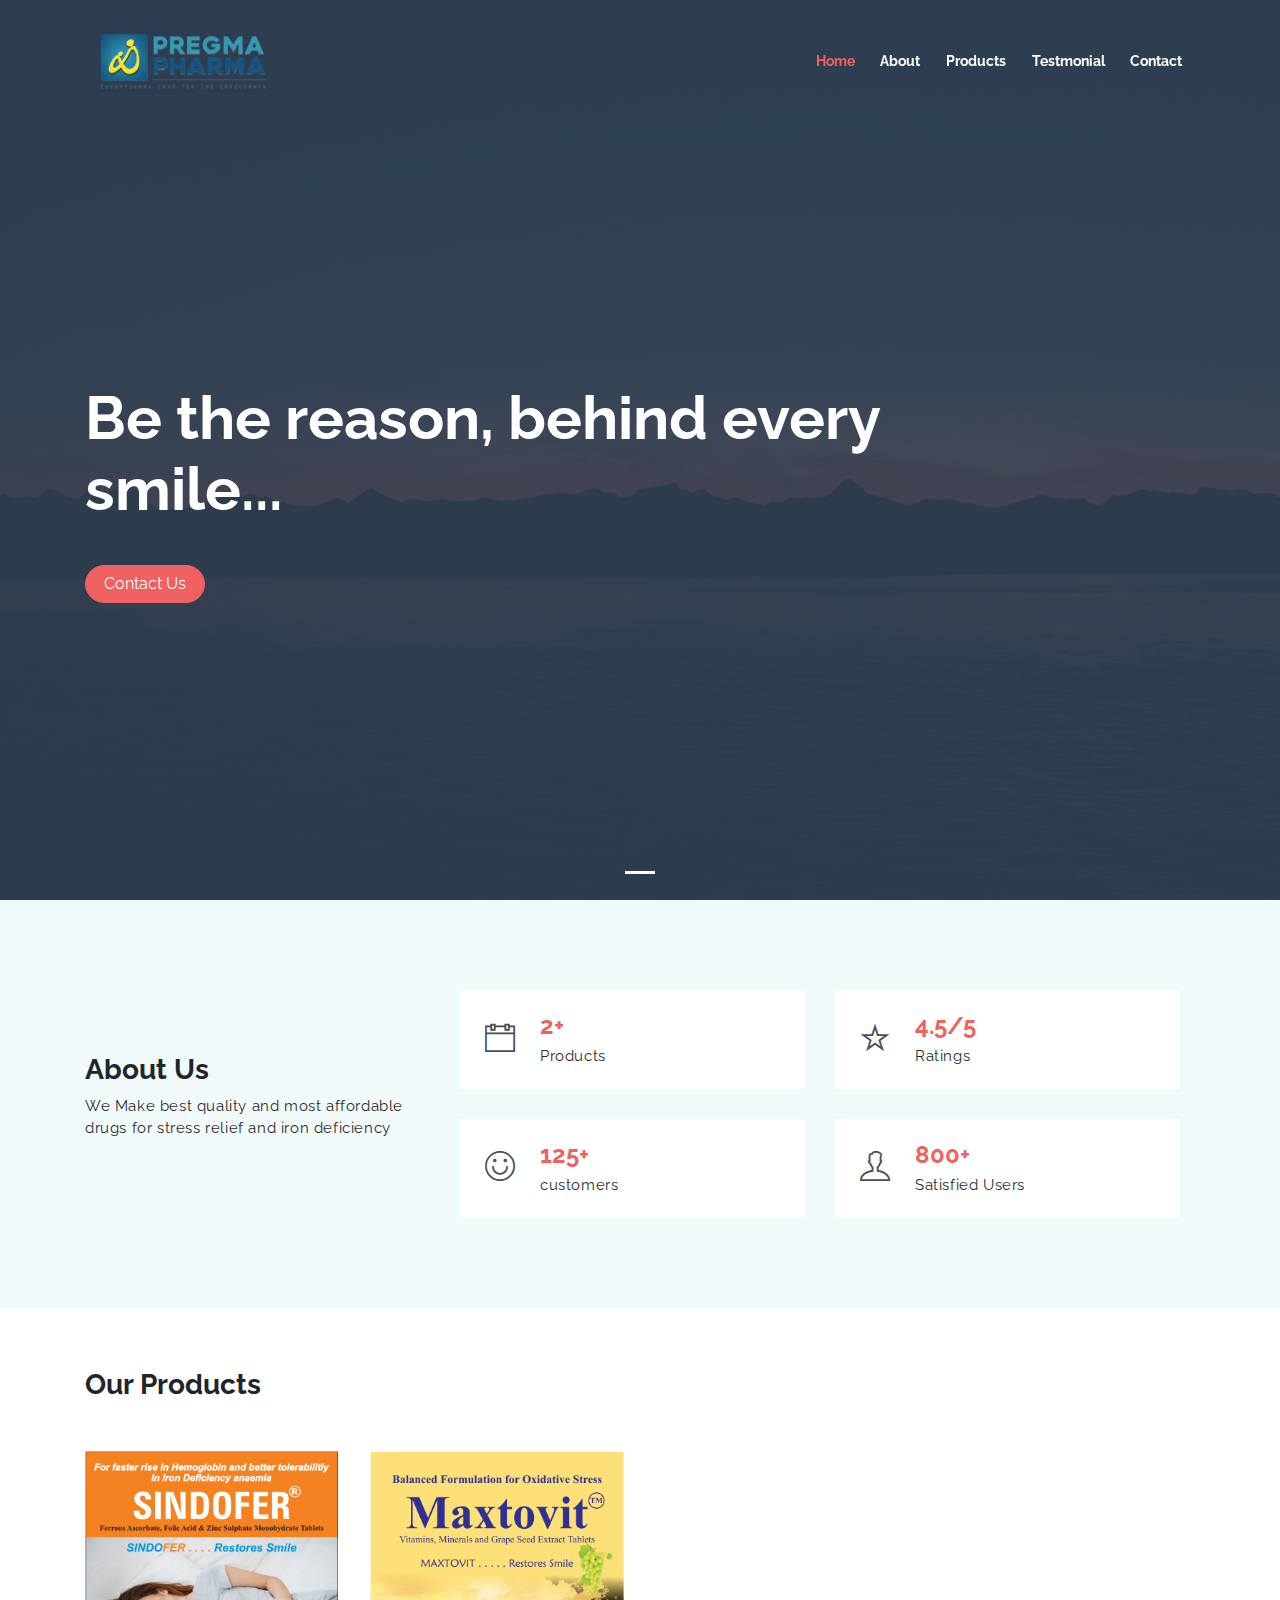
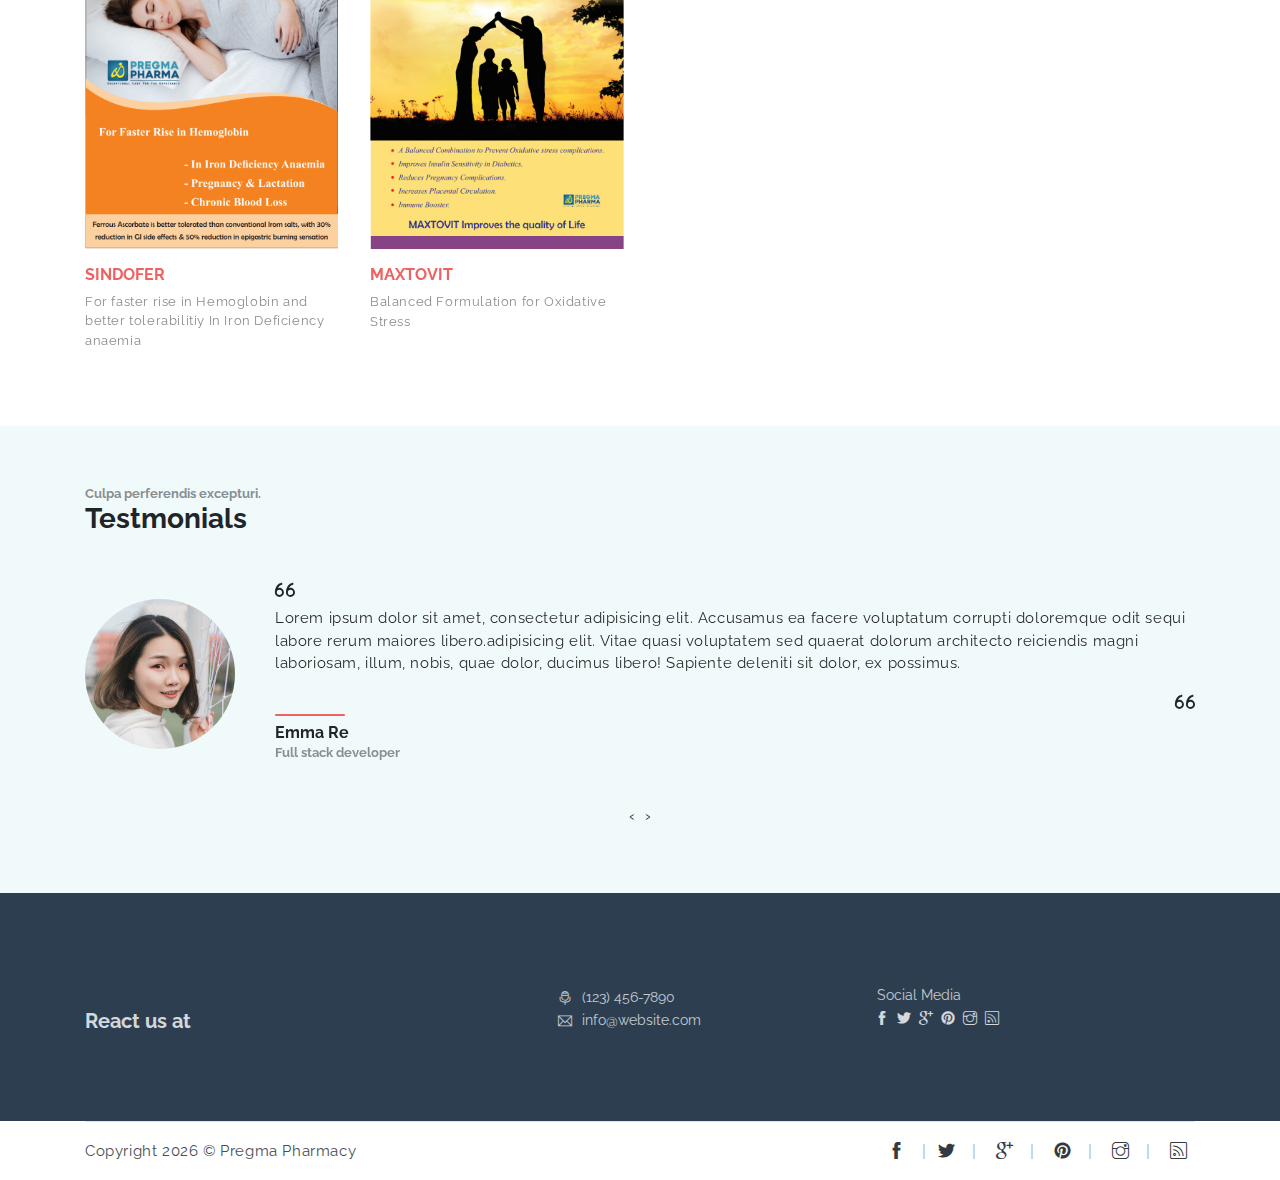
==== commit 24550a78: "feat: removed blog" ====
--- a/index.html
+++ b/index.html
@@ -41,9 +41,9 @@
                     <li class="nav-item">
                         <a class="nav-link" href="#testmonial">Testmonial</a>
                     </li>
-                    <li class="nav-item">
+                    <!-- <li class="nav-item">
                         <a class="nav-link" href="#blog">Blog</a>
-                    </li>
+                    </li> -->
                     <li class="nav-item">
                         <a class="nav-link" href="#contact">Contact</a>
                     </li>
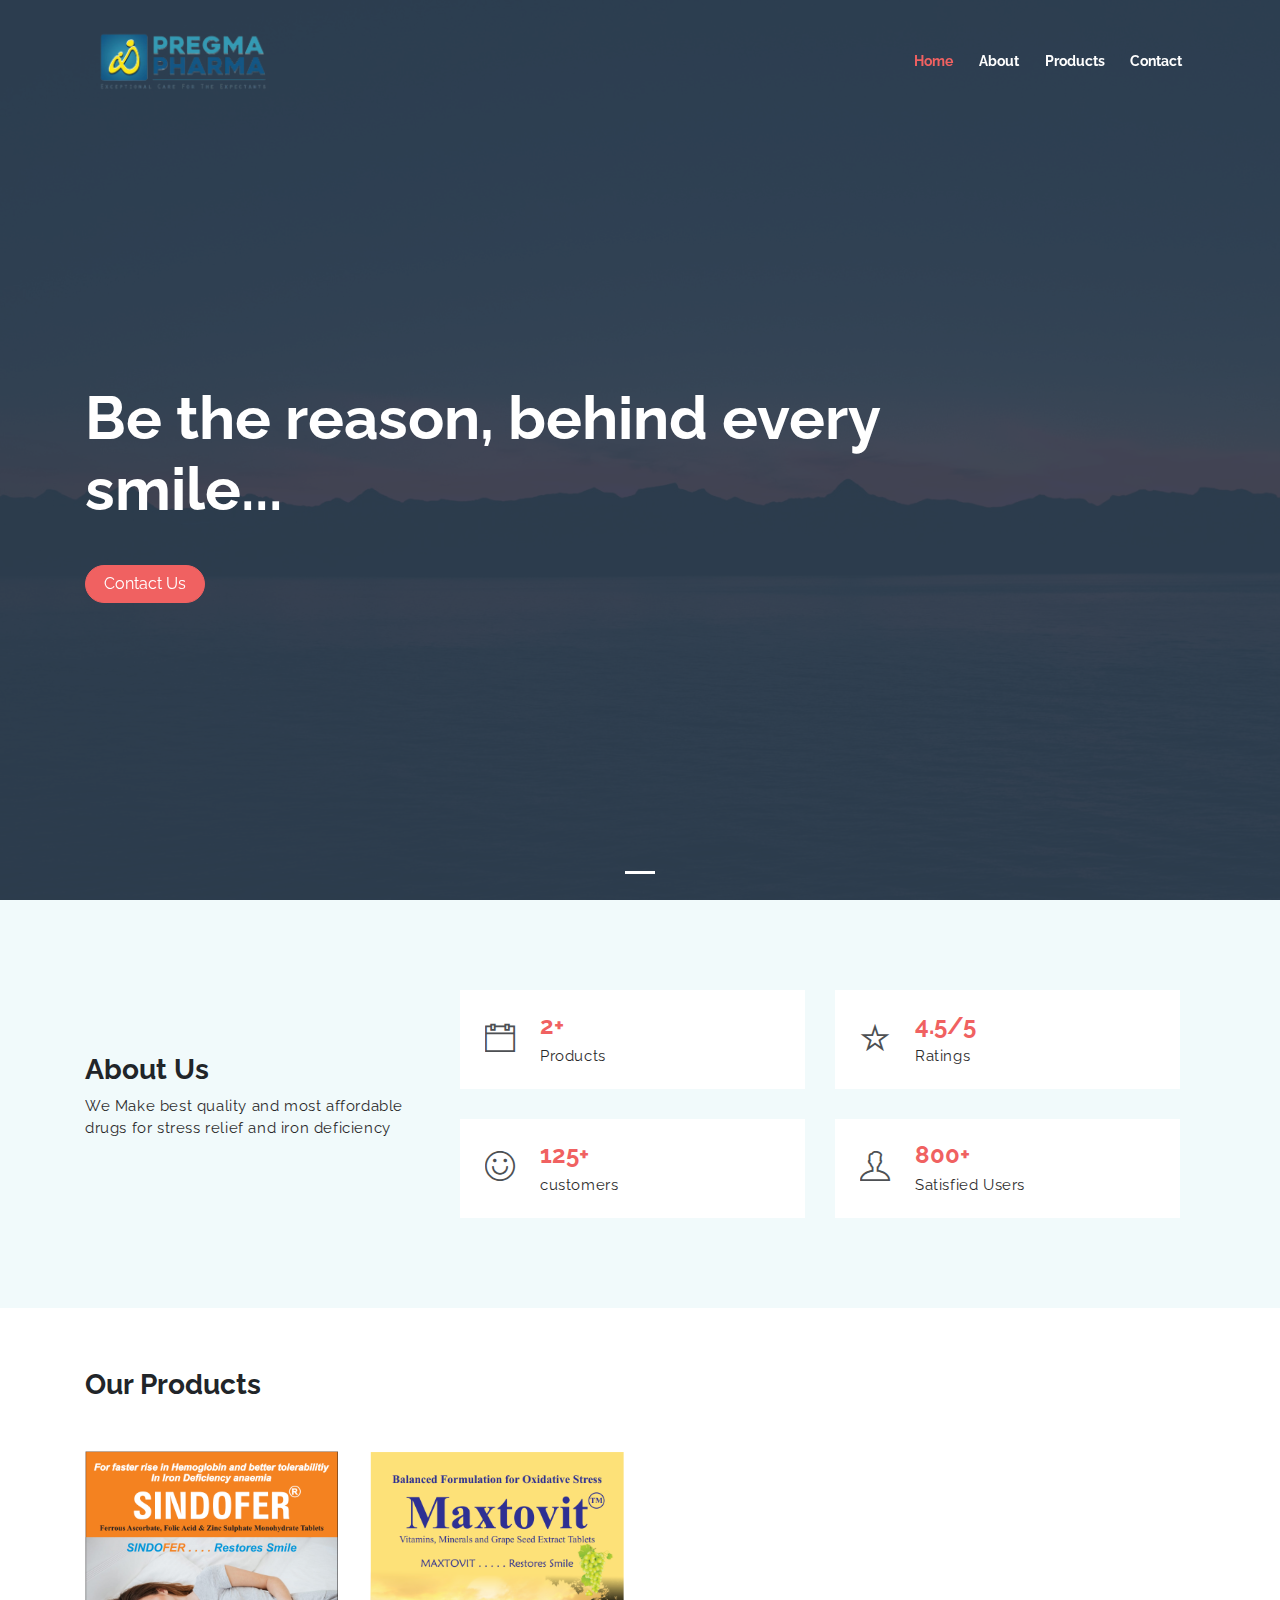
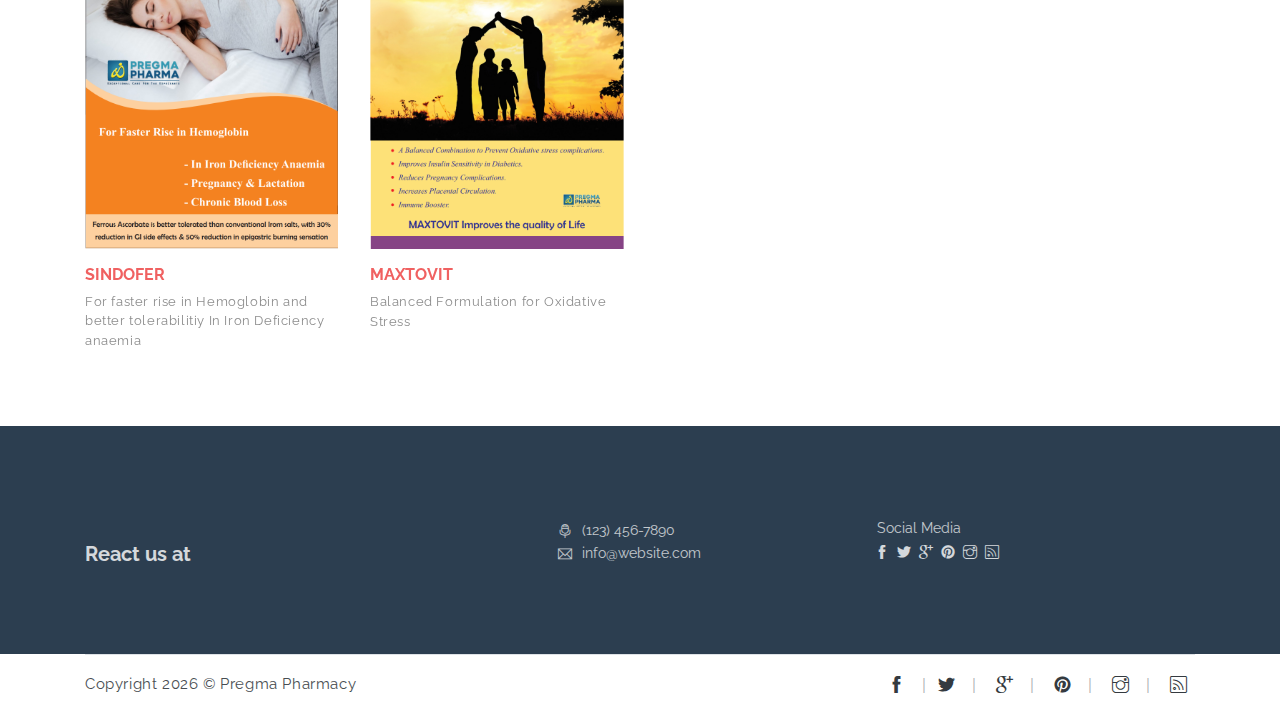
==== commit 71df5650: "removed testimoninal" ====
--- a/index.html
+++ b/index.html
@@ -38,9 +38,9 @@
                     <li class="nav-item">
                         <a class="nav-link" href="#portfolio">Products</a>
                     </li>
-                    <li class="nav-item">
+                    <!-- <li class="nav-item">
                         <a class="nav-link" href="#testmonial">Testmonial</a>
-                    </li>
+                    </li> -->
                     <!-- <li class="nav-item">
                         <a class="nav-link" href="#blog">Blog</a>
                     </li> -->
@@ -256,7 +256,7 @@
     </section>
 
 
-    <section class="section" id="testmonial">
+    <!-- <section class="section" id="testmonial">
         <div class="container">
             <h6 class="xs-font mb-0">Culpa perferendis excepturi.</h6>
             <h3 class="section-title">Testmonials</h3>
@@ -306,7 +306,7 @@
                 </div>
             </div>
         </div>
-    </section>
+    </section> -->
 
     <section id="contact" class="section bg-overlay">
 
